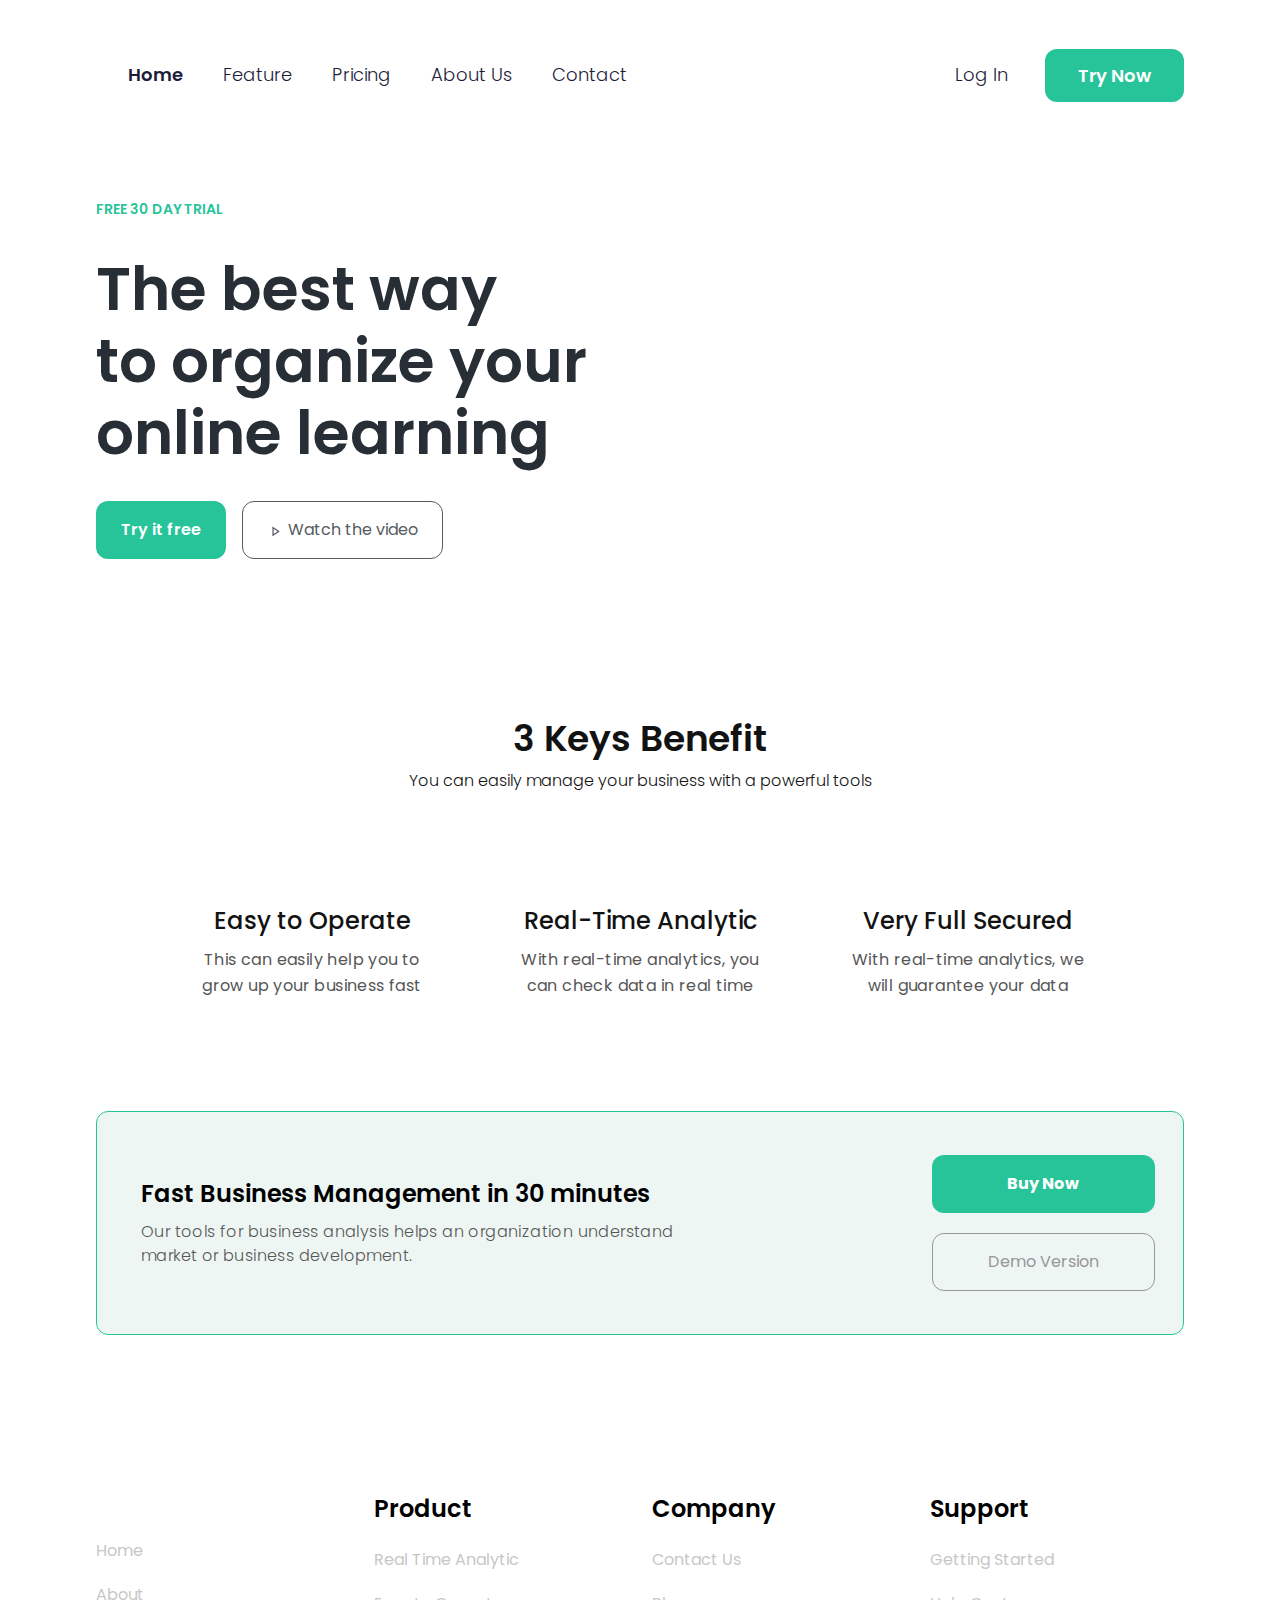
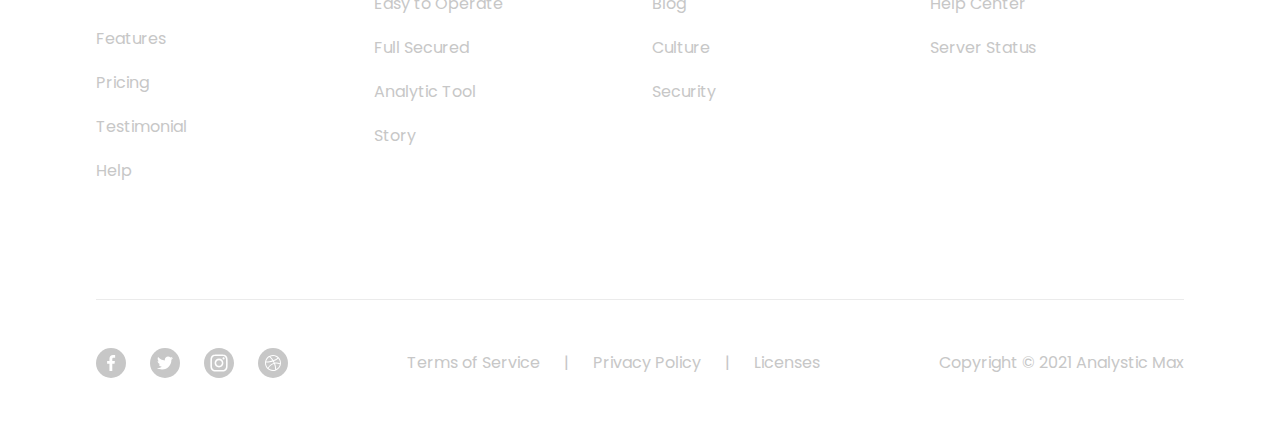
==== index.html @ 3a85661e "Adding index.html" ====
<!DOCTYPE html>
<html lang="en">

<head>
    <meta charset="UTF-8" />
    <meta name="viewport" content="width=device-width, initial-scale=1.0" />
    <title>PPDB SMKKU</title>
    <link href="style.css" rel="stylesheet">
</head>

<body>

    <section class="h-100 w-100 bg-white" style="box-sizing: border-box">
        <style>
            @import url("https://fonts.googleapis.com/css2?family=Poppins:ital,wght@0,100;0,200;0,300;0,400;0,500;0,600;0,700;0,800;0,900;1,100;1,200;1,300;1,400;1,500;1,600;1,700;1,800;1,900&display=swap");
            .header-2-2 .modal-item.modal {
                top: 2rem;
            }
            
            .header-2-2 .navbar,
            .header-2-2 .hero {
                padding: 3rem 2rem;
            }
            
            .header-2-2 .navbar-light .navbar-nav .nav-link {
                font: 300 18px/1.5rem Poppins, sans-serif;
                color: #1d1e3c;
                transition: 0.3s;
            }
            
            .header-2-2 .navbar-light .navbar-nav .nav-link:hover {
                font: 600 18px/1.5rem Poppins, sans-serif;
                color: #1d1e3c;
                transition: 0.3s;
            }
            
            .header-2-2 .navbar-light .navbar-nav .active>.nav-link,
            .header-2-2 .navbar-light .navbar-nav .nav-link.active,
            .header-2-2 .navbar-light .navbar-nav .nav-link.show,
            .header-2-2 .navbar-light .navbar-nav .show>.nav-link {
                font-weight: 600;
                transition: 0.3s;
            }
            
            .header-2-2 .navbar-light .navbar-toggler-icon {
                background-image: url("data:image/svg+xml,%3csvg xmlns='http://www.w3.org/2000/svg' width='30' height='30' viewBox='0 0 30 30'%3e%3cpath stroke='rgba(0, 0, 0, 1)' stroke-linecap='round' stroke-miterlimit='10' stroke-width='2' d='M4 7h22M4 15h22M4 23h22'/%3e%3c/svg%3e");
            }
            
            .header-2-2 .btn:focus,
            .header-2-2 .btn:active {
                outline: none !important;
            }
            
            .header-2-2 .btn-fill {
                font: 600 18px / normal Poppins, sans-serif;
                background-color: #27c499;
                border-radius: 12px;
                padding: 12px 32px;
                transition: 0.3s;
            }
            
            .header-2-2 .btn-fill:hover {
                --tw-shadow: 0 10px 15px -3px rgba(0, 0, 0, 0.1), 0 4px 6px -2px rgba(0, 0, 0, 0.05);
                box-shadow: var(--tw-ring-offset-shadow, 0 0 #0000), var(--tw-ring-shadow, 0 0 #0000), var(--tw-shadow);
                transition: 0.3s;
            }
            
            .header-2-2 .btn-no-fill {
                font: 300 18px/1.75rem Poppins, sans-serif;
                color: #1d1e3c;
                padding: 12px 32px;
                transition: 0.3s;
            }
            
            .header-2-2 .modal-item .modal-dialog .modal-content {
                border-radius: 8px;
                transition: 0.3s;
            }
            
            .header-2-2 .responsive li a {
                padding: 1rem;
                transition: 0.3s;
            }
            
            .header-2-2 .text-caption {
                font: 600 0.875rem/1.625 Poppins, sans-serif;
                margin-bottom: 2rem;
                color: #27c499;
            }
            
            .header-2-2 .left-column {
                margin-bottom: 2.75rem;
                width: 100%;
            }
            
            .header-2-2 .right-column {
                width: 100%;
            }
            
            .header-2-2 .title-text-big {
                font: 600 2.25rem/2.5rem Poppins, sans-serif;
                margin-bottom: 2rem;
                color: #272e35;
            }
            
            .header-2-2 .btn-try {
                font: 600 1rem/1.5rem Poppins, sans-serif;
                padding: 1rem 1.5rem;
                border-radius: 0.75rem;
                background-color: #27c499;
                transition: 0.3s;
            }
            
            .header-2-2 .btn-try:hover {
                --tw-shadow: 0 10px 15px -3px rgba(0, 0, 0, 0.1), 0 4px 6px -2px rgba(0, 0, 0, 0.05);
                box-shadow: var(--tw-ring-offset-shadow, 0 0 #0000), var(--tw-ring-shadow, 0 0 #0000), var(--tw-shadow);
                transition: 0.3s;
            }
            
            .header-2-2 .btn-outline {
                font: 400 1rem/1.5rem Poppins, sans-serif;
                border: 1px solid #555b61;
                color: #555b61;
                padding: 1rem 1.5rem;
                border-radius: 0.75rem;
                background-color: transparent;
                transition: 0.3s;
            }
            
            .header-2-2 .btn-outline:hover {
                border: 1px solid #27c499;
                color: #27c499;
                transition: 0.3s;
            }
            
            .header-2-2 .btn-outline:hover div path {
                fill: #27c499;
                transition: 0.3s;
            }
            
            @media (min-width: 576px) {
                .header-2-2 .modal-item .modal-dialog {
                    max-width: 95%;
                    border-radius: 12px;
                }
                .header-2-2 .navbar {
                    padding: 3rem 2rem;
                }
                .header-2-2 .hero {
                    padding: 3rem 2rem 5rem;
                }
                .header-2-2 .title-text-big {
                    font-size: 3rem;
                    line-height: 1.2;
                }
            }
            
            @media (min-width: 768px) {
                .header-2-2 .navbar {
                    padding: 3rem 4rem;
                }
                .header-2-2 .hero {
                    padding: 3rem 4rem 5rem;
                }
                .header-2-2 .left-column {
                    margin-bottom: 3rem;
                }
            }
            
            @media (min-width: 992px) {
                .header-2-2 .navbar-expand-lg .navbar-nav .nav-link {
                    padding-right: 1.25rem;
                    padding-left: 1.25rem;
                }
                .header-2-2 .navbar {
                    padding: 3rem 6rem;
                }
                .header-2-2 .hero {
                    padding: 3rem 6rem 5rem;
                }
                .header-2-2 .left-column {
                    width: 50%;
                    margin-bottom: 0;
                }
                .header-2-2 .right-column {
                    width: 50%;
                }
                .header-2-2 .title-text-big {
                    font-size: 3.75rem;
                    line-height: 1.2;
                }
            }
        </style>
        <div class="container-xxl mx-auto p-0  position-relative header-2-2" style="font-family: 'Poppins', sans-serif">
            <nav class="navbar navbar-expand-lg navbar-light">
                <a href="#">
                    <img style="margin-right: 0.75rem" src="http://api.elements.buildwithangga.com/storage/files/2/assets/Header/Header2/Header-2-5.png" alt="" />
                </a>
                <button class="navbar-toggler border-0" type="button" data-bs-toggle="modal" data-bs-target="#targetModal-item">
          <span class="navbar-toggler-icon"></span>
        </button>

                <div class="modal-item modal fade" id="targetModal-item" tabindex="-1" role="dialog" aria-labelledby="targetModalLabel" aria-hidden="true">
                    <div class="modal-dialog" role="document">
                        <div class="modal-content bg-white border-0">
                            <div class="modal-header border-0" style="padding: 2rem; padding-bottom: 0">
                                <a class="modal-title" id="targetModalLabel">
                                    <img style="margin-top: 0.5rem" src="http://api.elements.buildwithangga.com/storage/files/2/assets/Header/Header2/Header-2-5.png" alt="" />
                                </a>
                                <button type="button" class="btn-close" data-bs-dismiss="modal" aria-label="Close"></button>
                            </div>
                            <div class="modal-body" style="padding: 2rem; padding-top: 0; padding-bottom: 0">
                                <ul class="navbar-nav responsive me-auto mt-2 mt-lg-0">
                                    <li class="nav-item active">
                                        <a class="nav-link" href="#">Home</a>
                                    </li>
                                    <li class="nav-item">
                                        <a class="nav-link" href="#">Feature</a>
                                    </li>
                                    <li class="nav-item">
                                        <a class="nav-link" href="#">Pricing</a>
                                    </li>
                                    <li class="nav-item">
                                        <a class="nav-link" href="#">About Us</a>
                                    </li>
                                    <li class="nav-item">
                                        <a class="nav-link" href="#">Contact</a>
                                    </li>
                                </ul>
                            </div>
                            <div class="modal-footer border-0 gap-3" style="padding: 2rem; padding-top: 0.75rem">
                                <button class="btn btn-default btn-no-fill">Log In</button>
                                <button class="btn btn-fill text-white">Try Now</button>
                            </div>
                        </div>
                    </div>
                </div>

                <div class="collapse navbar-collapse" id="navbarTogglerDemo">
                    <ul class="navbar-nav me-auto mt-2 mt-lg-0">
                        <li class="nav-item active">
                            <a class="nav-link" href="#">Home</a>
                        </li>
                        <li class="nav-item">
                            <a class="nav-link" href="#">Feature</a>
                        </li>
                        <li class="nav-item">
                            <a class="nav-link" href="#">Pricing</a>
                        </li>
                        <li class="nav-item">
                            <a class="nav-link" href="#">About Us</a>
                        </li>
                        <li class="nav-item">
                            <a class="nav-link" href="#">Contact</a>
                        </li>
                    </ul>
                    <div class="gap-3">
                        <button class="btn btn-default btn-no-fill">Log In</button>
                        <button class="btn btn-fill text-white">Try Now</button>
                    </div>
                </div>
            </nav>

            <div>
                <div class="mx-auto d-flex flex-lg-row flex-column hero">
                    <!-- Left Column -->
                    <div class="left-column d-flex flex-lg-grow-1 flex-column align-items-lg-start text-lg-start align-items-center text-center">
                        <p class="text-caption">FREE 30 DAY TRIAL</p>
                        <h1 class="title-text-big">
                            The best way<br class="d-lg-block d-none" /> to organize your online learning
                        </h1>
                        <div class="d-flex flex-sm-row flex-column align-items-center mx-lg-0 mx-auto justify-content-center gap-3">
                            <button class="btn d-inline-flex mb-md-0 btn-try text-white">
                Try it free
              </button>
                            <button class="btn btn-outline">
                <div class="d-flex align-items-center">
                  <svg class="me-2" width="13" height="12" viewBox="0 0 13 13" fill="none"
                    xmlns="http://www.w3.org/2000/svg">
                    <path
                      d="M10.9293 7.99988L6.66668 5.15788V10.8419L10.9293 7.99988ZM12.9173 8.27722L5.85134 12.9879C5.80115 13.0213 5.74283 13.0404 5.6826 13.0433C5.62238 13.0462 5.5625 13.0327 5.50934 13.0042C5.45619 12.9758 5.41175 12.9334 5.38075 12.8817C5.34976 12.83 5.33337 12.7708 5.33334 12.7105V3.28922C5.33337 3.22892 5.34976 3.16976 5.38075 3.11804C5.41175 3.06633 5.45619 3.02398 5.50934 2.99552C5.5625 2.96706 5.62238 2.95355 5.6826 2.95644C5.74283 2.95932 5.80115 2.97848 5.85134 3.01188L12.9173 7.72255C12.963 7.75299 13.0004 7.79423 13.0263 7.84261C13.0522 7.89099 13.0658 7.94501 13.0658 7.99988C13.0658 8.05475 13.0522 8.10878 13.0263 8.15716C13.0004 8.20553 12.963 8.24678 12.9173 8.27722Z"
                      fill="#555B61" />
                  </svg>
                  Watch the video
                </div>
              </button>
                        </div>
                    </div>
                    <!-- Right Column -->
                    <div class="right-column text-center d-flex justify-content-center pe-0">
                        <img id="img-fluid" class="h-auto mw-100" src="http://api.elements.buildwithangga.com/storage/files/2/assets/Header/Header2/Header-2-1.png" alt="" />
                    </div>
                </div>
            </div>
        </div>
    </section>
    <section class="h-100 w-100 bg-white" style="box-sizing: border-box">
        <style>
            @import url("https://fonts.googleapis.com/css2?family=Poppins:ital,wght@0,100;0,200;0,300;0,400;0,500;0,600;0,700;0,800;0,900;1,100;1,200;1,300;1,400;1,500;1,600;1,700;1,800;1,900&display=swap");
            .content-2-2 .btn:focus,
            .content-2-2 .btn:active {
                outline: none !important;
            }
            
            .content-2-2 .title-text {
                padding-top: 5rem;
                margin-bottom: 3rem;
            }
            
            .content-2-2 .text-title {
                font: 600 2.25rem/2.5rem Poppins, sans-serif;
                color: #121212;
                margin-bottom: 0.625rem;
            }
            
            .content-2-2 .text-caption {
                color: #121212;
                font-weight: 300;
            }
            
            .content-2-2 .column {
                padding: 2rem 2.25rem;
            }
            
            .content-2-2 .icon {
                margin-bottom: 1.5rem;
            }
            
            .content-2-2 .icon-title {
                font: 500 1.5rem/2rem Poppins, sans-serif;
                margin-bottom: 0.625rem;
                color: #121212;
            }
            
            .content-2-2 .icon-caption {
                font: 400 1rem/1.625 Poppins, sans-serif;
                letter-spacing: 0.025em;
                color: #565656;
            }
            
            .content-2-2 .card-block {
                padding: 1rem 1rem 5rem;
            }
            
            .content-2-2 .card {
                padding: 1.75rem;
                background-color: #eef6f4;
                border-radius: 0.75rem;
                border: 1px solid #27c499;
            }
            
            .content-2-2 .card-title {
                font: 600 1.5rem/2rem Poppins, sans-serif;
                margin-bottom: 0.625rem;
                color: #000000;
            }
            
            .content-2-2 .card-caption {
                font: 300 1rem/1.5rem Poppins, sans-serif;
                color: #565656;
                letter-spacing: 0.025em;
                margin-bottom: 0;
            }
            
            .content-2-2 .btn-card {
                font: 700 1rem/1.5rem Poppins, sans-serif;
                background-color: #27c499;
                padding-top: 1rem;
                padding-bottom: 1rem;
                width: 100%;
                border-radius: 0.75rem;
                margin-bottom: 1.25rem;
            }
            
            .content-2-2 .btn-card:hover {
                --tw-shadow: 0 10px 15px -3px rgba(0, 0, 0, 0.1), 0 4px 6px -2px rgba(0, 0, 0, 0.05);
                box-shadow: var(--tw-ring-offset-shadow, 0 0 #0000), var(--tw-ring-shadow, 0 0 #0000), var(--tw-shadow);
            }
            
            .content-2-2 .btn-outline {
                font: 400 1rem/1.5rem Poppins, sans-serif;
                color: #979797;
                border: 1px solid #979797;
                padding-top: 1rem;
                padding-bottom: 1rem;
                width: 100%;
                border-radius: 0.75rem;
            }
            
            .content-2-2 .btn-outline:hover {
                border: 1px solid #27c499;
                color: #27c499;
            }
            
            .content-2-2 .card-text {
                padding-top: 1.5rem;
                padding-bottom: 1.5rem;
            }
            
            .content-2-2 .grid-padding {
                padding: 0rem 1rem 3rem;
            }
            
            @media (min-width: 576px) {
                .content-2-2 .grid-padding {
                    padding: 0rem 2rem 3rem;
                }
                .content-2-2 .card-block {
                    padding: 3rem 2rem 5rem;
                }
            }
            
            @media (min-width: 768px) {
                .content-2-2 .grid-padding {
                    padding: 0rem 4rem 3rem;
                }
                .content-2-2 .card-block {
                    padding: 3rem 4rem 5rem;
                }
            }
            
            @media (min-width: 992px) {
                .content-2-2 .grid-padding {
                    padding: 1rem 6rem 3rem;
                }
                .content-2-2 .card-block {
                    padding: 3rem 6rem 5rem;
                }
                .content-2-2 .column {
                    padding: 0rem 2.25rem;
                }
            }
            
            @media (min-width: 1200px) {
                .content-2-2 .grid-padding {
                    padding: 1rem 10rem 3rem;
                }
                .content-2-2 .card-block {
                    padding: 3rem 6rem 5rem;
                }
                .content-2-2 .card-btn-space {
                    margin-top: 15px;
                    margin-bottom: 15px;
                }
                .content-2-2 .btn-card,
                .content-2-2 .btn-outline {
                    width: 95%;
                    float: right;
                }
            }
            
            @media (max-width: 980px) {
                .content-2-2 .card-btn-space {
                    width: 100%;
                }
            }
        </style>
        <div class="content-2-2 container-xxl mx-auto p-0  position-relative" style="font-family: 'Poppins', sans-serif">
            <div class="text-center title-text">
                <h1 class="text-title">3 Keys Benefit</h1>
                <p class="text-caption" style="margin-left: 3rem; margin-right: 3rem">
                    You can easily manage your business with a powerful tools
                </p>
            </div>

            <div class="grid-padding text-center">
                <div class="row">
                    <div class="col-lg-4 column">
                        <div class="icon">
                            <img src="http://api.elements.buildwithangga.com/storage/files/2/assets/Content/Content2/Content-2-5.png" alt="" />
                        </div>
                        <h3 class="icon-title">Easy to Operate</h3>
                        <p class="icon-caption">
                            This can easily help you to<br /> grow up your business fast
                        </p>
                    </div>
                    <div class="col-lg-4 column">
                        <div class="icon">
                            <img src="http://api.elements.buildwithangga.com/storage/files/2/assets/Content/Content2/Content-2-6.png" alt="" />
                        </div>
                        <h3 class="icon-title">Real-Time Analytic</h3>
                        <p class="icon-caption">
                            With real-time analytics, you<br /> can check data in real time
                        </p>
                    </div>
                    <div class="col-lg-4 column">
                        <div class="icon">
                            <img src="http://api.elements.buildwithangga.com/storage/files/2/assets/Content/Content2/Content-2-7.png" alt="" />
                        </div>
                        <h3 class="icon-title">Very Full Secured</h3>
                        <p class="icon-caption">
                            With real-time analytics, we<br /> will guarantee your data
                        </p>
                    </div>
                </div>
            </div>

            <div class="card-block">
                <div class="card">
                    <div class="d-flex flex-lg-row flex-column align-items-center">
                        <div class="me-lg-3">
                            <img src="http://api.elements.buildwithangga.com/storage/files/2/assets/Content/Content2/Content-2-1%20(1).png" alt="" />
                        </div>
                        <div class="flex-grow-1 text-lg-start text-center card-text">
                            <h3 class="card-title">
                                Fast Business Management in 30 minutes
                            </h3>
                            <p class="card-caption">
                                Our tools for business analysis helps an organization understand
                                <br class="d-none d-lg-block" /> market or business development.
                            </p>
                        </div>
                        <div class="card-btn-space">
                            <button class="btn btn-card text-white">Buy Now</button>
                            <button class="btn btn-outline">Demo Version</button>
                        </div>
                    </div>
                </div>
            </div>
        </div>
    </section>
    <section class="h-100 w-100 bg-white" style="box-sizing: border-box">
        <style>
            @import url("https://fonts.googleapis.com/css2?family=Poppins:ital,wght@0,100;0,200;0,300;0,400;0,500;0,600;0,700;0,800;0,900;1,100;1,200;1,300;1,400;1,500;1,600;1,700;1,800;1,900&display=swap");
            .footer-2-2 .list-space {
                margin-bottom: 1.25rem;
            }
            
            .footer-2-2 .footer-text-title {
                font-size: 1.5rem;
                font-weight: 600;
                color: #000000;
                margin-bottom: 1.5rem;
            }
            
            .footer-2-2 .list-menu {
                color: #c7c7c7;
                text-decoration: none !important;
            }
            
            .footer-2-2 .list-menu:hover {
                color: #555252;
            }
            
            .footer-2-2 hr.hr {
                margin: 0;
                border: 0;
                border-top: 1px solid rgba(0, 0, 0, 0.1);
            }
            
            .footer-2-2 .border-color {
                color: #c7c7c7;
            }
            
            .footer-2-2 .footer-link {
                color: #c7c7c7;
            }
            
            .footer-2-2 .footer-link:hover {
                color: #555252;
            }
            
            .footer-2-2 .social-media-c:hover circle,
            .footer-2-2 .social-media-p:hover path {
                fill: #555252;
            }
            
            .footer-2-2 .footer-info-space {
                padding-top: 3rem;
            }
            
            .footer-2-2 .list-footer {
                padding: 5rem 1rem 3rem 1rem;
            }
            
            .footer-2-2 .info-footer {
                padding: 0 1rem 3rem;
            }
            
            @media (min-width: 576px) {
                .footer-2-2 .list-footer {
                    padding: 5rem 2rem 3rem 2rem;
                }
                .footer-2-2 .info-footer {
                    padding: 0 2rem 3rem;
                }
            }
            
            @media (min-width: 768px) {
                .footer-2-2 .list-footer {
                    padding: 5rem 4rem 6rem 4rem;
                }
                .footer-2-2 .info-footer {
                    padding: 0 4rem 3rem;
                }
            }
            
            @media (min-width: 992px) {
                .footer-2-2 .list-footer {
                    padding: 5rem 6rem 6rem 6rem;
                }
                .footer-2-2 .info-footer {
                    padding: 0 6rem 3rem;
                }
            }
        </style>

        <div class="footer-2-2 container-xxl mx-auto position-relative p-0" style="font-family: 'Poppins', sans-serif">
            <div class="list-footer">
                <div class="row gap-md-0 gap-3">
                    <div class="col-lg-3 col-md-6">
                        <div class="">
                            <div class="list-space">
                                <img src="http://api.elements.buildwithangga.com/storage/files/2/assets/Header/Header2/Header-2-5.png" alt="" />
                            </div>
                            <nav class="list-unstyled">
                                <li class="list-space">
                                    <a href="" class="list-menu">Home</a>
                                </li>
                                <li class="list-space">
                                    <a href="" class="list-menu">About</a>
                                </li>
                                <li class="list-space">
                                    <a href="" class="list-menu">Features</a>
                                </li>
                                <li class="list-space">
                                    <a href="" class="list-menu">Pricing</a>
                                </li>
                                <li class="list-space">
                                    <a href="" class="list-menu">Testimonial</a>
                                </li>
                                <li class="list-space">
                                    <a href="" class="list-menu">Help</a>
                                </li>
                            </nav>
                        </div>
                    </div>
                    <div class="col-lg-3 col-md-6">
                        <h2 class="footer-text-title">Product</h2>
                        <nav class="list-unstyled">
                            <li class="list-space">
                                <a href="" class="list-menu">Real Time Analytic</a>
                            </li>
                            <li class="list-space">
                                <a href="" class="list-menu">Easy to Operate</a>
                            </li>
                            <li class="list-space">
                                <a href="" class="list-menu">Full Secured</a>
                            </li>
                            <li class="list-space">
                                <a href="" class="list-menu">Analytic Tool</a>
                            </li>
                            <li class="list-space">
                                <a href="" class="list-menu">Story</a>
                            </li>
                        </nav>
                    </div>
                    <div class="col-lg-3 col-md-6">
                        <h2 class="footer-text-title">Company</h2>
                        <nav class="list-unstyled">
                            <li class="list-space">
                                <a href="" class="list-menu">Contact Us</a>
                            </li>
                            <li class="list-space">
                                <a href="" class="list-menu">Blog</a>
                            </li>
                            <li class="list-space">
                                <a href="" class="list-menu">Culture</a>
                            </li>
                            <li class="list-space">
                                <a href="" class="list-menu">Security</a>
                            </li>
                        </nav>
                    </div>
                    <div class="col-lg-3 col-md-6">
                        <h2 class="footer-text-title">Support</h2>
                        <nav class="list-unstyled">
                            <li class="list-space">
                                <a href="" class="list-menu">Getting Started</a>
                            </li>
                            <li class="list-space">
                                <a href="" class="list-menu">Help Center</a>
                            </li>
                            <li class="list-space">
                                <a href="" class="list-menu">Server Status</a>
                            </li>
                        </nav>
                    </div>
                </div>
            </div>

            <div class="border-color info-footer">
                <div class="">
                    <hr class="hr" />
                </div>
                <div class="mx-auto d-flex flex-column flex-lg-row align-items-center footer-info-space gap-4">
                    <div class="d-flex title-font font-medium align-items-center gap-4">
                        <a href="">
                            <svg class="social-media-c" width="30" height="30" viewBox="0 0 30 30" fill="none" xmlns="http://www.w3.org/2000/svg">
                <circle cx="15" cy="15" r="15" fill="#C7C7C7" />
                <g clip-path="url(#clip0)">
                  <path
                    d="M17.6648 9.65667H19.1254V7.11267C18.8734 7.078 18.0068 7 16.9974 7C14.8914 7 13.4488 8.32467 13.4488 10.7593V13H11.1248V15.844H13.4488V23H16.2981V15.8447H18.5281L18.8821 13.0007H16.2974V11.0413C16.2981 10.2193 16.5194 9.65667 17.6648 9.65667V9.65667Z"
                    fill="white" />
                </g>
                <defs>
                  <clipPath id="clip0">
                    <rect width="16" height="16" fill="white" transform="translate(7 7)" />
                  </clipPath>
                </defs>
              </svg>
                        </a>
                        <a href="">
                            <svg class="social-media-c" width="30" height="30" viewBox="0 0 30 30" fill="none" xmlns="http://www.w3.org/2000/svg">
                <circle cx="15" cy="15" r="15" fill="#C7C7C7" />
                <g clip-path="url(#clip0)">
                  <path
                    d="M23 10.039C22.405 10.3 21.771 10.473 21.11 10.557C21.79 10.151 22.309 9.513 22.553 8.744C21.919 9.122 21.219 9.389 20.473 9.538C19.871 8.897 19.013 8.5 18.077 8.5C16.261 8.5 14.799 9.974 14.799 11.781C14.799 12.041 14.821 12.291 14.875 12.529C12.148 12.396 9.735 11.089 8.114 9.098C7.831 9.589 7.665 10.151 7.665 10.756C7.665 11.892 8.25 12.899 9.122 13.482C8.595 13.472 8.078 13.319 7.64 13.078C7.64 13.088 7.64 13.101 7.64 13.114C7.64 14.708 8.777 16.032 10.268 16.337C10.001 16.41 9.71 16.445 9.408 16.445C9.198 16.445 8.986 16.433 8.787 16.389C9.212 17.688 10.418 18.643 11.852 18.674C10.736 19.547 9.319 20.073 7.785 20.073C7.516 20.073 7.258 20.061 7 20.028C8.453 20.965 10.175 21.5 12.032 21.5C18.068 21.5 21.368 16.5 21.368 12.166C21.368 12.021 21.363 11.881 21.356 11.742C22.007 11.28 22.554 10.703 23 10.039Z"
                    fill="white" />
                </g>
                <defs>
                  <clipPath id="clip0">
                    <rect width="16" height="16" fill="white" transform="translate(7 7)" />
                  </clipPath>
                </defs>
              </svg>
                        </a>
                        <a href="">
                            <svg class="social-media-p" width="30" height="30" viewBox="0 0 30 30" fill="none" xmlns="http://www.w3.org/2000/svg">
                <path
                  d="M17.8711 15C17.8711 16.5857 16.5857 17.8711 15 17.8711C13.4143 17.8711 12.1289 16.5857 12.1289 15C12.1289 13.4143 13.4143 12.1289 15 12.1289C16.5857 12.1289 17.8711 13.4143 17.8711 15Z"
                  fill="#C7C7C7" />
                <path
                  d="M21.7144 9.92039C21.5764 9.5464 21.3562 9.20789 21.0701 8.93002C20.7923 8.64392 20.454 8.42374 20.0797 8.28572C19.7762 8.16785 19.3203 8.02754 18.4805 7.98932C17.5721 7.94789 17.2997 7.93896 14.9999 7.93896C12.6999 7.93896 12.4275 7.94766 11.5193 7.98909C10.6796 8.02754 10.2234 8.16785 9.92014 8.28572C9.54591 8.42374 9.2074 8.64392 8.92976 8.93002C8.64366 9.20789 8.42348 9.54617 8.28523 9.92039C8.16736 10.2239 8.02705 10.6801 7.98883 11.5198C7.9474 12.428 7.93848 12.7004 7.93848 15.0004C7.93848 17.3002 7.9474 17.5726 7.98883 18.481C8.02705 19.3208 8.16736 19.7767 8.28523 20.0802C8.42348 20.4545 8.64343 20.7927 8.92953 21.0706C9.2074 21.3567 9.54568 21.5769 9.91991 21.7149C10.2234 21.833 10.6796 21.9733 11.5193 22.0115C12.4275 22.053 12.6997 22.0617 14.9997 22.0617C17.3 22.0617 17.5723 22.053 18.4803 22.0115C19.3201 21.9733 19.7762 21.833 20.0797 21.7149C20.8309 21.4251 21.4247 20.8314 21.7144 20.0802C21.8323 19.7767 21.9726 19.3208 22.011 18.481C22.0525 17.5726 22.0612 17.3002 22.0612 15.0004C22.0612 12.7004 22.0525 12.428 22.011 11.5198C21.9728 10.6801 21.8325 10.2239 21.7144 9.92039V9.92039ZM14.9999 19.4231C12.5571 19.4231 10.5768 17.4431 10.5768 15.0002C10.5768 12.5573 12.5571 10.5773 14.9999 10.5773C17.4426 10.5773 19.4229 12.5573 19.4229 15.0002C19.4229 17.4431 17.4426 19.4231 14.9999 19.4231ZM19.5977 11.4361C19.0269 11.4361 18.5641 10.9733 18.5641 10.4024C18.5641 9.83159 19.0269 9.36879 19.5977 9.36879C20.1685 9.36879 20.6313 9.83159 20.6313 10.4024C20.6311 10.9733 20.1685 11.4361 19.5977 11.4361Z"
                  fill="#C7C7C7" />
                <path
                  d="M15 0C6.717 0 0 6.717 0 15C0 23.283 6.717 30 15 30C23.283 30 30 23.283 30 15C30 6.717 23.283 0 15 0ZM23.5613 18.5511C23.5197 19.468 23.3739 20.094 23.161 20.6419C22.7135 21.7989 21.7989 22.7135 20.6419 23.161C20.0942 23.3739 19.468 23.5194 18.5513 23.5613C17.6328 23.6032 17.3394 23.6133 15.0002 23.6133C12.6608 23.6133 12.3676 23.6032 11.4489 23.5613C10.5322 23.5194 9.90601 23.3739 9.35829 23.161C8.78334 22.9447 8.26286 22.6057 7.83257 22.1674C7.39449 21.7374 7.05551 21.2167 6.83922 20.6419C6.62636 20.0942 6.48056 19.468 6.4389 18.5513C6.39656 17.6326 6.38672 17.3392 6.38672 15C6.38672 12.6608 6.39656 12.3674 6.43867 11.4489C6.48033 10.532 6.6259 9.90601 6.83876 9.35806C7.05505 8.78334 7.39426 8.26263 7.83257 7.83257C8.26263 7.39426 8.78334 7.05528 9.35806 6.83899C9.90601 6.62613 10.532 6.48056 11.4489 6.43867C12.3674 6.39679 12.6608 6.38672 15 6.38672C17.3392 6.38672 17.6326 6.39679 18.5511 6.4389C19.468 6.48056 20.094 6.62613 20.6419 6.83876C21.2167 7.05505 21.7374 7.39426 22.1677 7.83257C22.6057 8.26286 22.9449 8.78334 23.161 9.35806C23.3741 9.90601 23.5197 10.532 23.5616 11.4489C23.6034 12.3674 23.6133 12.6608 23.6133 15C23.6133 17.3392 23.6034 17.6326 23.5613 18.5511V18.5511Z"
                  fill="#C7C7C7" />
              </svg>
                        </a>
                        <a href="">
                            <svg class="social-media-c" width="30" height="30" viewBox="0 0 30 30" fill="none" xmlns="http://www.w3.org/2000/svg">
                <circle cx="15" cy="15" r="15" fill="#C7C7C7" />
                <g clip-path="url(#clip0)">
                  <path
                    d="M17.9027 22.4467C17.916 22.4427 17.9287 22.4373 17.942 22.4327C26.0853 19.1973 23.8327 7 15 7C10.5673 7 7 10.6133 7 15C7 20.5513 12.6227 24.5127 17.9027 22.4467ZM10.5207 20.3727C11.0887 19.418 12.9267 16.7247 16.064 15.7953C16.72 17.468 17.18 19.4193 17.2253 21.632C14.848 22.4313 12.3407 21.8933 10.5207 20.3727V20.3727ZM18.2087 21.2147C18.1213 19.0887 17.6873 17.2033 17.0687 15.57C18.4567 15.3533 20.0633 15.498 21.8853 16.228C21.498 18.402 20.108 20.2293 18.2087 21.2147V21.2147ZM21.99 15.194C19.9833 14.44 18.2147 14.346 16.684 14.638C16.4473 14.1047 16.1987 13.592 15.9353 13.12C18.284 12.182 19.672 11.0387 20.2933 10.4333C21.39 11.7027 22.0413 13.346 21.99 15.194V15.194ZM19.5833 9.72133C19.018 10.2593 17.6867 11.346 15.41 12.2347C14.294 10.4693 13.1007 9.224 12.3447 8.52667C14.7633 7.53067 17.5527 7.956 19.5833 9.72133V9.72133ZM11.3887 9.01533C11.9593 9.51733 13.212 10.7227 14.4207 12.5867C12.7607 13.1213 10.6793 13.514 8.148 13.5693C8.55067 11.64 9.75333 10.0053 11.3887 9.01533V9.01533ZM8.02133 14.5733C10.8547 14.5273 13.148 14.08 14.9607 13.4747C15.2113 13.914 15.4493 14.3927 15.678 14.89C12.5213 15.8953 10.5487 18.4907 9.79333 19.6627C8.57467 18.3027 7.90267 16.528 8.02133 14.5733V14.5733Z"
                    fill="white" />
                </g>
                <defs>
                  <clipPath id="clip0">
                    <rect width="16" height="16" fill="white" transform="translate(7 7)" />
                  </clipPath>
                </defs>
              </svg>
                        </a>
                    </div>
                    <nav class="mx-auto d-flex flex-wrap align-items-center justify-content-center gap-4">
                        <a href="" class="footer-link" style="text-decoration: none">Terms of Service</a>
                        <span>|</span>
                        <a href="" class="footer-link" style="text-decoration: none">Privacy Policy</a>
                        <span>|</span>
                        <a href="" class="footer-link" style="text-decoration: none">Licenses</a>
                    </nav>
                    <nav class="d-flex flex-lg-row flex-column align-items-center justify-content-center">
                        <p style="margin: 0">Copyright © 2021 Analystic Max</p>
                    </nav>
                </div>
            </div>
        </div>
    </section>
    <script src="function.js">
    </script>
</body>

</html>
---- style.css ----
@import url('https://fonts.googleapis.com/css2?family=Poppins:wght@200;300;400;500;600;700&display=swap');
.body {
    background-image: url("sss.jpg");
}

* {
    margin: 0;
    padding: 0;
    box-sizing: border-box;
    font-family: "Poppins", sans-serif;
}

.sidebar {
    position: fixed;
    left: 0;
    top: 0;
    height: 100%;
    width: 78px;
    background: #11101D;
    padding: 6px 14px;
    z-index: 99;
    transition: all 0.5s ease;
}

.sidebar.open {
    width: 250px;
}

.sidebar .logo-details {
    height: 60px;
    display: flex;
    align-items: center;
    position: relative;
}

.sidebar .logo-details .icon {
    opacity: 0;
    transition: all 0.5s ease;
}

.sidebar .logo-details .logo_name {
    color: #fff;
    font-size: 20px;
    font-weight: 600;
    opacity: 0;
    transition: all 0.5s ease;
}

.sidebar.open .logo-details .icon,
.sidebar.open .logo-details .logo_name {
    opacity: 1;
}

.sidebar .logo-details #btn {
    position: absolute;
    top: 50%;
    right: 0;
    transform: translateY(-50%);
    font-size: 22px;
    transition: all 0.4s ease;
    font-size: 23px;
    text-align: center;
    cursor: pointer;
    transition: all 0.5s ease;
}

.sidebar.open .logo-details #btn {
    text-align: right;
}

.sidebar i {
    color: #fff;
    height: 60px;
    min-width: 50px;
    font-size: 28px;
    text-align: center;
    line-height: 60px;
}

.sidebar .nav-list {
    margin-top: 20px;
    height: 100%;
}

.sidebar li {
    position: relative;
    margin: 8px 0;
    list-style: none;
}

.sidebar li .tooltip {
    position: absolute;
    top: -20px;
    left: calc(100% + 15px);
    z-index: 3;
    background: #fff;
    box-shadow: 0 5px 10px rgba(0, 0, 0, 0.3);
    padding: 6px 12px;
    border-radius: 4px;
    font-size: 15px;
    font-weight: 400;
    opacity: 0;
    white-space: nowrap;
    pointer-events: none;
    transition: 0s;
}

.sidebar li:hover .tooltip {
    opacity: 1;
    pointer-events: auto;
    transition: all 0.4s ease;
    top: 50%;
    transform: translateY(-50%);
}

.sidebar.open li .tooltip {
    display: none;
}

.sidebar input {
    font-size: 15px;
    color: #FFF;
    font-weight: 400;
    outline: none;
    height: 50px;
    width: 100%;
    width: 50px;
    border: none;
    border-radius: 12px;
    transition: all 0.5s ease;
    background: #1d1b31;
}

.sidebar.open input {
    padding: 0 20px 0 50px;
    width: 100%;
}

.sidebar .bx-search {
    position: absolute;
    top: 50%;
    left: 0;
    transform: translateY(-50%);
    font-size: 22px;
    background: #1d1b31;
    color: #FFF;
}

.sidebar.open .bx-search:hover {
    background: #1d1b31;
    color: #FFF;
}

.sidebar .bx-search:hover {
    background: #FFF;
    color: #11101d;
}

.sidebar li a {
    display: flex;
    height: 100%;
    width: 100%;
    border-radius: 12px;
    align-items: center;
    text-decoration: none;
    transition: all 0.4s ease;
    background: #11101D;
}

.sidebar li a:hover {
    background: #FFF;
}

.sidebar li a .links_name {
    color: #fff;
    font-size: 15px;
    font-weight: 400;
    white-space: nowrap;
    opacity: 0;
    pointer-events: none;
    transition: 0.4s;
}

.sidebar.open li a .links_name {
    opacity: 1;
    pointer-events: auto;
}

.sidebar li a:hover .links_name,
.sidebar li a:hover i {
    transition: all 0.5s ease;
    color: #11101D;
}

.sidebar li i {
    height: 50px;
    line-height: 50px;
    font-size: 18px;
    border-radius: 12px;
}

.sidebar li.profile {
    position: fixed;
    height: 60px;
    width: 78px;
    left: 0;
    bottom: -8px;
    padding: 10px 14px;
    background: #1d1b31;
    transition: all 0.5s ease;
    overflow: hidden;
}

.sidebar.open li.profile {
    width: 250px;
}

.sidebar li .profile-details {
    display: flex;
    align-items: center;
    flex-wrap: nowrap;
}

.sidebar li img {
    height: 45px;
    width: 45px;
    object-fit: cover;
    border-radius: 6px;
    margin-right: 10px;
}

.sidebar li.profile .name,
.sidebar li.profile .job {
    font-size: 15px;
    font-weight: 400;
    color: #fff;
    white-space: nowrap;
}

.sidebar li.profile .job {
    font-size: 12px;
}

.sidebar .profile #log_out {
    position: absolute;
    top: 50%;
    right: 0;
    transform: translateY(-50%);
    background: #1d1b31;
    width: 100%;
    height: 60px;
    line-height: 60px;
    border-radius: 0px;
    transition: all 0.5s ease;
}

.sidebar.open .profile #log_out {
    width: 50px;
    background: none;
}

.home-section {
    position: relative;
    background: #f8f8fa;
    min-height: 100vh;
    top: 0;
    left: 78px;
    width: calc(100% - 78px);
    transition: all 0.5s ease;
    z-index: 2;
}

.sidebar.open~.home-section {
    left: 250px;
    width: calc(100% - 250px);
}

.home-section .text {
    display: inline-block;
    color: #11101d;
    font-size: 40px;
    font-weight: 500;
    margin: 18px;
}

@media (max-width: 420px) {
    .sidebar li .tooltip {
        display: none;
    }
}

@charset "UTF-8";
:root {
    --bs-blue: #0d6efd;
    --bs-indigo: #6610f2;
    --bs-purple: #6f42c1;
    --bs-pink: #d63384;
    --bs-red: #dc3545;
    --bs-orange: #fd7e14;
    --bs-yellow: #ffc107;
    --bs-green: #198754;
    --bs-teal: #20c997;
    --bs-cyan: #0dcaf0;
    --bs-white: #fff;
    --bs-gray: #6c757d;
    --bs-gray-dark: #343a40;
    --bs-gray-100: #f8f9fa;
    --bs-gray-200: #e9ecef;
    --bs-gray-300: #dee2e6;
    --bs-gray-400: #ced4da;
    --bs-gray-500: #adb5bd;
    --bs-gray-600: #6c757d;
    --bs-gray-700: #495057;
    --bs-gray-800: #343a40;
    --bs-gray-900: #212529;
    --bs-primary: #0d6efd;
    --bs-secondary: #6c757d;
    --bs-success: #198754;
    --bs-info: #0dcaf0;
    --bs-warning: #ffc107;
    --bs-danger: #dc3545;
    --bs-light: #f8f9fa;
    --bs-dark: #212529;
    --bs-primary-rgb: 13, 110, 253;
    --bs-secondary-rgb: 108, 117, 125;
    --bs-success-rgb: 25, 135, 84;
    --bs-info-rgb: 13, 202, 240;
    --bs-warning-rgb: 255, 193, 7;
    --bs-danger-rgb: 220, 53, 69;
    --bs-light-rgb: 248, 249, 250;
    --bs-dark-rgb: 33, 37, 41;
    --bs-white-rgb: 255, 255, 255;
    --bs-black-rgb: 0, 0, 0;
    --bs-body-color-rgb: 33, 37, 41;
    --bs-body-bg-rgb: 255, 255, 255;
    --bs-font-sans-serif: system-ui, -apple-system, "Segoe UI", Roboto, "Helvetica Neue", Arial, "Noto Sans", "Liberation Sans", sans-serif, "Apple Color Emoji", "Segoe UI Emoji", "Segoe UI Symbol", "Noto Color Emoji";
    --bs-font-monospace: SFMono-Regular, Menlo, Monaco, Consolas, "Liberation Mono", "Courier New", monospace;
    --bs-gradient: linear-gradient(180deg, rgba(255, 255, 255, 0.15), rgba(255, 255, 255, 0));
    --bs-body-font-family: var(--bs-font-sans-serif);
    --bs-body-font-size: 1rem;
    --bs-body-font-weight: 400;
    --bs-body-line-height: 1.5;
    --bs-body-color: #212529;
    --bs-body-bg: #fff
}

*,
::after,
::before {
    box-sizing: border-box
}

@media (prefers-reduced-motion:no-preference) {
     :root {
        scroll-behavior: smooth
    }
}

body {
    margin: 0;
    font-family: var(--bs-body-font-family);
    font-size: var(--bs-body-font-size);
    font-weight: var(--bs-body-font-weight);
    line-height: var(--bs-body-line-height);
    color: var(--bs-body-color);
    text-align: var(--bs-body-text-align);
    background-color: var(--bs-body-bg);
    -webkit-text-size-adjust: 100%;
    -webkit-tap-highlight-color: transparent
}

hr {
    margin: 1rem 0;
    color: inherit;
    background-color: currentColor;
    border: 0;
    opacity: .25
}

hr:not([size]) {
    height: 1px
}

.h1,
.h2,
.h3,
.h4,
.h5,
.h6,
h1,
h2,
h3,
h4,
h5,
h6 {
    margin-top: 0;
    margin-bottom: .5rem;
    font-weight: 500;
    line-height: 1.2
}

.h1,
h1 {
    font-size: calc(1.375rem + 1.5vw)
}

@media (min-width:1200px) {
    .h1,
    h1 {
        font-size: 2.5rem
    }
}

.h2,
h2 {
    font-size: calc(1.325rem + .9vw)
}

@media (min-width:1200px) {
    .h2,
    h2 {
        font-size: 2rem
    }
}

.h3,
h3 {
    font-size: calc(1.3rem + .6vw)
}

@media (min-width:1200px) {
    .h3,
    h3 {
        font-size: 1.75rem
    }
}

.h4,
h4 {
    font-size: calc(1.275rem + .3vw)
}

@media (min-width:1200px) {
    .h4,
    h4 {
        font-size: 1.5rem
    }
}

.h5,
h5 {
    font-size: 1.25rem
}

.h6,
h6 {
    font-size: 1rem
}

p {
    margin-top: 0;
    margin-bottom: 1rem
}

abbr[data-bs-original-title],
abbr[title] {
    -webkit-text-decoration: underline dotted;
    text-decoration: underline dotted;
    cursor: help;
    -webkit-text-decoration-skip-ink: none;
    text-decoration-skip-ink: none
}

address {
    margin-bottom: 1rem;
    font-style: normal;
    line-height: inherit
}

ol,
ul {
    padding-left: 2rem
}

dl,
ol,
ul {
    margin-top: 0;
    margin-bottom: 1rem
}

ol ol,
ol ul,
ul ol,
ul ul {
    margin-bottom: 0
}

dt {
    font-weight: 700
}

dd {
    margin-bottom: .5rem;
    margin-left: 0
}

blockquote {
    margin: 0 0 1rem
}

b,
strong {
    font-weight: bolder
}

.small,
small {
    font-size: .875em
}

.mark,
mark {
    padding: .2em;
    background-color: #fcf8e3
}

sub,
sup {
    position: relative;
    font-size: .75em;
    line-height: 0;
    vertical-align: baseline
}

sub {
    bottom: -.25em
}

sup {
    top: -.5em
}

a {
    color: #0d6efd;
    text-decoration: underline
}

a:hover {
    color: #0a58ca
}

a:not([href]):not([class]),
a:not([href]):not([class]):hover {
    color: inherit;
    text-decoration: none
}

code,
kbd,
pre,
samp {
    font-family: var(--bs-font-monospace);
    font-size: 1em;
    direction: ltr;
    unicode-bidi: bidi-override
}

pre {
    display: block;
    margin-top: 0;
    margin-bottom: 1rem;
    overflow: auto;
    font-size: .875em
}

pre code {
    font-size: inherit;
    color: inherit;
    word-break: normal
}

code {
    font-size: .875em;
    color: #d63384;
    word-wrap: break-word
}

a>code {
    color: inherit
}

kbd {
    padding: .2rem .4rem;
    font-size: .875em;
    color: #fff;
    background-color: #212529;
    border-radius: .2rem
}

kbd kbd {
    padding: 0;
    font-size: 1em;
    font-weight: 700
}

figure {
    margin: 0 0 1rem
}

img,
svg {
    vertical-align: middle
}

table {
    caption-side: bottom;
    border-collapse: collapse
}

caption {
    padding-top: .5rem;
    padding-bottom: .5rem;
    color: #6c757d;
    text-align: left
}

th {
    text-align: inherit;
    text-align: -webkit-match-parent
}

tbody,
td,
tfoot,
th,
thead,
tr {
    border-color: inherit;
    border-style: solid;
    border-width: 0
}

label {
    display: inline-block
}

button {
    border-radius: 0
}

button:focus:not(:focus-visible) {
    outline: 0
}

button,
input,
optgroup,
select,
textarea {
    margin: 0;
    font-family: inherit;
    font-size: inherit;
    line-height: inherit
}

button,
select {
    text-transform: none
}

[role=button] {
    cursor: pointer
}

select {
    word-wrap: normal
}

select:disabled {
    opacity: 1
}

[list]::-webkit-calendar-picker-indicator {
    display: none
}

[type=button],
[type=reset],
[type=submit],
button {
    -webkit-appearance: button
}

[type=button]:not(:disabled),
[type=reset]:not(:disabled),
[type=submit]:not(:disabled),
button:not(:disabled) {
    cursor: pointer
}

::-moz-focus-inner {
    padding: 0;
    border-style: none
}

textarea {
    resize: vertical
}

fieldset {
    min-width: 0;
    padding: 0;
    margin: 0;
    border: 0
}

legend {
    float: left;
    width: 100%;
    padding: 0;
    margin-bottom: .5rem;
    font-size: calc(1.275rem + .3vw);
    line-height: inherit
}

@media (min-width:1200px) {
    legend {
        font-size: 1.5rem
    }
}

legend+* {
    clear: left
}

::-webkit-datetime-edit-day-field,
::-webkit-datetime-edit-fields-wrapper,
::-webkit-datetime-edit-hour-field,
::-webkit-datetime-edit-minute,
::-webkit-datetime-edit-month-field,
::-webkit-datetime-edit-text,
::-webkit-datetime-edit-year-field {
    padding: 0
}

::-webkit-inner-spin-button {
    height: auto
}

[type=search] {
    outline-offset: -2px;
    -webkit-appearance: textfield
}

::-webkit-search-decoration {
    -webkit-appearance: none
}

::-webkit-color-swatch-wrapper {
    padding: 0
}

::-webkit-file-upload-button {
    font: inherit
}

::file-selector-button {
    font: inherit
}

::-webkit-file-upload-button {
    font: inherit;
    -webkit-appearance: button
}

output {
    display: inline-block
}

iframe {
    border: 0
}

summary {
    display: list-item;
    cursor: pointer
}

progress {
    vertical-align: baseline
}

[hidden] {
    display: none !important
}

.lead {
    font-size: 1.25rem;
    font-weight: 300
}

.display-1 {
    font-size: calc(1.625rem + 4.5vw);
    font-weight: 300;
    line-height: 1.2
}

@media (min-width:1200px) {
    .display-1 {
        font-size: 5rem
    }
}

.display-2 {
    font-size: calc(1.575rem + 3.9vw);
    font-weight: 300;
    line-height: 1.2
}

@media (min-width:1200px) {
    .display-2 {
        font-size: 4.5rem
    }
}

.display-3 {
    font-size: calc(1.525rem + 3.3vw);
    font-weight: 300;
    line-height: 1.2
}

@media (min-width:1200px) {
    .display-3 {
        font-size: 4rem
    }
}

.display-4 {
    font-size: calc(1.475rem + 2.7vw);
    font-weight: 300;
    line-height: 1.2
}

@media (min-width:1200px) {
    .display-4 {
        font-size: 3.5rem
    }
}

.display-5 {
    font-size: calc(1.425rem + 2.1vw);
    font-weight: 300;
    line-height: 1.2
}

@media (min-width:1200px) {
    .display-5 {
        font-size: 3rem
    }
}

.display-6 {
    font-size: calc(1.375rem + 1.5vw);
    font-weight: 300;
    line-height: 1.2
}

@media (min-width:1200px) {
    .display-6 {
        font-size: 2.5rem
    }
}

.list-unstyled {
    padding-left: 0;
    list-style: none
}

.list-inline {
    padding-left: 0;
    list-style: none
}

.list-inline-item {
    display: inline-block
}

.list-inline-item:not(:last-child) {
    margin-right: .5rem
}

.initialism {
    font-size: .875em;
    text-transform: uppercase
}

.blockquote {
    margin-bottom: 1rem;
    font-size: 1.25rem
}

.blockquote>:last-child {
    margin-bottom: 0
}

.blockquote-footer {
    margin-top: -1rem;
    margin-bottom: 1rem;
    font-size: .875em;
    color: #6c757d
}

.blockquote-footer::before {
    content: "— "
}

.img-fluid {
    max-width: 100%;
    height: auto
}

.img-thumbnail {
    padding: .25rem;
    background-color: #fff;
    border: 1px solid #dee2e6;
    border-radius: .25rem;
    max-width: 100%;
    height: auto
}

.figure {
    display: inline-block
}

.figure-img {
    margin-bottom: .5rem;
    line-height: 1
}

.figure-caption {
    font-size: .875em;
    color: #6c757d
}

.container,
.container-fluid,
.container-lg,
.container-md,
.container-sm,
.container-xl,
.container-xxl {
    width: 100%;
    padding-right: var(--bs-gutter-x, .75rem);
    padding-left: var(--bs-gutter-x, .75rem);
    margin-right: auto;
    margin-left: auto
}

@media (min-width:576px) {
    .container,
    .container-sm {
        max-width: 540px
    }
}

@media (min-width:768px) {
    .container,
    .container-md,
    .container-sm {
        max-width: 720px
    }
}

@media (min-width:992px) {
    .container,
    .container-lg,
    .container-md,
    .container-sm {
        max-width: 960px
    }
}

@media (min-width:1200px) {
    .container,
    .container-lg,
    .container-md,
    .container-sm,
    .container-xl {
        max-width: 1140px
    }
}

@media (min-width:1400px) {
    .container,
    .container-lg,
    .container-md,
    .container-sm,
    .container-xl,
    .container-xxl {
        max-width: 1320px
    }
}

.row {
    --bs-gutter-x: 1.5rem;
    --bs-gutter-y: 0;
    display: flex;
    flex-wrap: wrap;
    margin-top: calc(-1 * var(--bs-gutter-y));
    margin-right: calc(-.5 * var(--bs-gutter-x));
    margin-left: calc(-.5 * var(--bs-gutter-x))
}

.row>* {
    flex-shrink: 0;
    width: 100%;
    max-width: 100%;
    padding-right: calc(var(--bs-gutter-x) * .5);
    padding-left: calc(var(--bs-gutter-x) * .5);
    margin-top: var(--bs-gutter-y)
}

.col {
    flex: 1 0 0%
}

.row-cols-auto>* {
    flex: 0 0 auto;
    width: auto
}

.row-cols-1>* {
    flex: 0 0 auto;
    width: 100%
}

.row-cols-2>* {
    flex: 0 0 auto;
    width: 50%
}

.row-cols-3>* {
    flex: 0 0 auto;
    width: 33.3333333333%
}

.row-cols-4>* {
    flex: 0 0 auto;
    width: 25%
}

.row-cols-5>* {
    flex: 0 0 auto;
    width: 20%
}

.row-cols-6>* {
    flex: 0 0 auto;
    width: 16.6666666667%
}

.col-auto {
    flex: 0 0 auto;
    width: auto
}

.col-1 {
    flex: 0 0 auto;
    width: 8.33333333%
}

.col-2 {
    flex: 0 0 auto;
    width: 16.66666667%
}

.col-3 {
    flex: 0 0 auto;
    width: 25%
}

.col-4 {
    flex: 0 0 auto;
    width: 33.33333333%
}

.col-5 {
    flex: 0 0 auto;
    width: 41.66666667%
}

.col-6 {
    flex: 0 0 auto;
    width: 50%
}

.col-7 {
    flex: 0 0 auto;
    width: 58.33333333%
}

.col-8 {
    flex: 0 0 auto;
    width: 66.66666667%
}

.col-9 {
    flex: 0 0 auto;
    width: 75%
}

.col-10 {
    flex: 0 0 auto;
    width: 83.33333333%
}

.col-11 {
    flex: 0 0 auto;
    width: 91.66666667%
}

.col-12 {
    flex: 0 0 auto;
    width: 100%
}

.offset-1 {
    margin-left: 8.33333333%
}

.offset-2 {
    margin-left: 16.66666667%
}

.offset-3 {
    margin-left: 25%
}

.offset-4 {
    margin-left: 33.33333333%
}

.offset-5 {
    margin-left: 41.66666667%
}

.offset-6 {
    margin-left: 50%
}

.offset-7 {
    margin-left: 58.33333333%
}

.offset-8 {
    margin-left: 66.66666667%
}

.offset-9 {
    margin-left: 75%
}

.offset-10 {
    margin-left: 83.33333333%
}

.offset-11 {
    margin-left: 91.66666667%
}

.g-0,
.gx-0 {
    --bs-gutter-x: 0
}

.g-0,
.gy-0 {
    --bs-gutter-y: 0
}

.g-1,
.gx-1 {
    --bs-gutter-x: 0.25rem
}

.g-1,
.gy-1 {
    --bs-gutter-y: 0.25rem
}

.g-2,
.gx-2 {
    --bs-gutter-x: 0.5rem
}

.g-2,
.gy-2 {
    --bs-gutter-y: 0.5rem
}

.g-3,
.gx-3 {
    --bs-gutter-x: 1rem
}

.g-3,
.gy-3 {
    --bs-gutter-y: 1rem
}

.g-4,
.gx-4 {
    --bs-gutter-x: 1.5rem
}

.g-4,
.gy-4 {
    --bs-gutter-y: 1.5rem
}

.g-5,
.gx-5 {
    --bs-gutter-x: 3rem
}

.g-5,
.gy-5 {
    --bs-gutter-y: 3rem
}

@media (min-width:576px) {
    .col-sm {
        flex: 1 0 0%
    }
    .row-cols-sm-auto>* {
        flex: 0 0 auto;
        width: auto
    }
    .row-cols-sm-1>* {
        flex: 0 0 auto;
        width: 100%
    }
    .row-cols-sm-2>* {
        flex: 0 0 auto;
        width: 50%
    }
    .row-cols-sm-3>* {
        flex: 0 0 auto;
        width: 33.3333333333%
    }
    .row-cols-sm-4>* {
        flex: 0 0 auto;
        width: 25%
    }
    .row-cols-sm-5>* {
        flex: 0 0 auto;
        width: 20%
    }
    .row-cols-sm-6>* {
        flex: 0 0 auto;
        width: 16.6666666667%
    }
    .col-sm-auto {
        flex: 0 0 auto;
        width: auto
    }
    .col-sm-1 {
        flex: 0 0 auto;
        width: 8.33333333%
    }
    .col-sm-2 {
        flex: 0 0 auto;
        width: 16.66666667%
    }
    .col-sm-3 {
        flex: 0 0 auto;
        width: 25%
    }
    .col-sm-4 {
        flex: 0 0 auto;
        width: 33.33333333%
    }
    .col-sm-5 {
        flex: 0 0 auto;
        width: 41.66666667%
    }
    .col-sm-6 {
        flex: 0 0 auto;
        width: 50%
    }
    .col-sm-7 {
        flex: 0 0 auto;
        width: 58.33333333%
    }
    .col-sm-8 {
        flex: 0 0 auto;
        width: 66.66666667%
    }
    .col-sm-9 {
        flex: 0 0 auto;
        width: 75%
    }
    .col-sm-10 {
        flex: 0 0 auto;
        width: 83.33333333%
    }
    .col-sm-11 {
        flex: 0 0 auto;
        width: 91.66666667%
    }
    .col-sm-12 {
        flex: 0 0 auto;
        width: 100%
    }
    .offset-sm-0 {
        margin-left: 0
    }
    .offset-sm-1 {
        margin-left: 8.33333333%
    }
    .offset-sm-2 {
        margin-left: 16.66666667%
    }
    .offset-sm-3 {
        margin-left: 25%
    }
    .offset-sm-4 {
        margin-left: 33.33333333%
    }
    .offset-sm-5 {
        margin-left: 41.66666667%
    }
    .offset-sm-6 {
        margin-left: 50%
    }
    .offset-sm-7 {
        margin-left: 58.33333333%
    }
    .offset-sm-8 {
        margin-left: 66.66666667%
    }
    .offset-sm-9 {
        margin-left: 75%
    }
    .offset-sm-10 {
        margin-left: 83.33333333%
    }
    .offset-sm-11 {
        margin-left: 91.66666667%
    }
    .g-sm-0,
    .gx-sm-0 {
        --bs-gutter-x: 0
    }
    .g-sm-0,
    .gy-sm-0 {
        --bs-gutter-y: 0
    }
    .g-sm-1,
    .gx-sm-1 {
        --bs-gutter-x: 0.25rem
    }
    .g-sm-1,
    .gy-sm-1 {
        --bs-gutter-y: 0.25rem
    }
    .g-sm-2,
    .gx-sm-2 {
        --bs-gutter-x: 0.5rem
    }
    .g-sm-2,
    .gy-sm-2 {
        --bs-gutter-y: 0.5rem
    }
    .g-sm-3,
    .gx-sm-3 {
        --bs-gutter-x: 1rem
    }
    .g-sm-3,
    .gy-sm-3 {
        --bs-gutter-y: 1rem
    }
    .g-sm-4,
    .gx-sm-4 {
        --bs-gutter-x: 1.5rem
    }
    .g-sm-4,
    .gy-sm-4 {
        --bs-gutter-y: 1.5rem
    }
    .g-sm-5,
    .gx-sm-5 {
        --bs-gutter-x: 3rem
    }
    .g-sm-5,
    .gy-sm-5 {
        --bs-gutter-y: 3rem
    }
}

@media (min-width:768px) {
    .col-md {
        flex: 1 0 0%
    }
    .row-cols-md-auto>* {
        flex: 0 0 auto;
        width: auto
    }
    .row-cols-md-1>* {
        flex: 0 0 auto;
        width: 100%
    }
    .row-cols-md-2>* {
        flex: 0 0 auto;
        width: 50%
    }
    .row-cols-md-3>* {
        flex: 0 0 auto;
        width: 33.3333333333%
    }
    .row-cols-md-4>* {
        flex: 0 0 auto;
        width: 25%
    }
    .row-cols-md-5>* {
        flex: 0 0 auto;
        width: 20%
    }
    .row-cols-md-6>* {
        flex: 0 0 auto;
        width: 16.6666666667%
    }
    .col-md-auto {
        flex: 0 0 auto;
        width: auto
    }
    .col-md-1 {
        flex: 0 0 auto;
        width: 8.33333333%
    }
    .col-md-2 {
        flex: 0 0 auto;
        width: 16.66666667%
    }
    .col-md-3 {
        flex: 0 0 auto;
        width: 25%
    }
    .col-md-4 {
        flex: 0 0 auto;
        width: 33.33333333%
    }
    .col-md-5 {
        flex: 0 0 auto;
        width: 41.66666667%
    }
    .col-md-6 {
        flex: 0 0 auto;
        width: 50%
    }
    .col-md-7 {
        flex: 0 0 auto;
        width: 58.33333333%
    }
    .col-md-8 {
        flex: 0 0 auto;
        width: 66.66666667%
    }
    .col-md-9 {
        flex: 0 0 auto;
        width: 75%
    }
    .col-md-10 {
        flex: 0 0 auto;
        width: 83.33333333%
    }
    .col-md-11 {
        flex: 0 0 auto;
        width: 91.66666667%
    }
    .col-md-12 {
        flex: 0 0 auto;
        width: 100%
    }
    .offset-md-0 {
        margin-left: 0
    }
    .offset-md-1 {
        margin-left: 8.33333333%
    }
    .offset-md-2 {
        margin-left: 16.66666667%
    }
    .offset-md-3 {
        margin-left: 25%
    }
    .offset-md-4 {
        margin-left: 33.33333333%
    }
    .offset-md-5 {
        margin-left: 41.66666667%
    }
    .offset-md-6 {
        margin-left: 50%
    }
    .offset-md-7 {
        margin-left: 58.33333333%
    }
    .offset-md-8 {
        margin-left: 66.66666667%
    }
    .offset-md-9 {
        margin-left: 75%
    }
    .offset-md-10 {
        margin-left: 83.33333333%
    }
    .offset-md-11 {
        margin-left: 91.66666667%
    }
    .g-md-0,
    .gx-md-0 {
        --bs-gutter-x: 0
    }
    .g-md-0,
    .gy-md-0 {
        --bs-gutter-y: 0
    }
    .g-md-1,
    .gx-md-1 {
        --bs-gutter-x: 0.25rem
    }
    .g-md-1,
    .gy-md-1 {
        --bs-gutter-y: 0.25rem
    }
    .g-md-2,
    .gx-md-2 {
        --bs-gutter-x: 0.5rem
    }
    .g-md-2,
    .gy-md-2 {
        --bs-gutter-y: 0.5rem
    }
    .g-md-3,
    .gx-md-3 {
        --bs-gutter-x: 1rem
    }
    .g-md-3,
    .gy-md-3 {
        --bs-gutter-y: 1rem
    }
    .g-md-4,
    .gx-md-4 {
        --bs-gutter-x: 1.5rem
    }
    .g-md-4,
    .gy-md-4 {
        --bs-gutter-y: 1.5rem
    }
    .g-md-5,
    .gx-md-5 {
        --bs-gutter-x: 3rem
    }
    .g-md-5,
    .gy-md-5 {
        --bs-gutter-y: 3rem
    }
}

@media (min-width:992px) {
    .col-lg {
        flex: 1 0 0%
    }
    .row-cols-lg-auto>* {
        flex: 0 0 auto;
        width: auto
    }
    .row-cols-lg-1>* {
        flex: 0 0 auto;
        width: 100%
    }
    .row-cols-lg-2>* {
        flex: 0 0 auto;
        width: 50%
    }
    .row-cols-lg-3>* {
        flex: 0 0 auto;
        width: 33.3333333333%
    }
    .row-cols-lg-4>* {
        flex: 0 0 auto;
        width: 25%
    }
    .row-cols-lg-5>* {
        flex: 0 0 auto;
        width: 20%
    }
    .row-cols-lg-6>* {
        flex: 0 0 auto;
        width: 16.6666666667%
    }
    .col-lg-auto {
        flex: 0 0 auto;
        width: auto
    }
    .col-lg-1 {
        flex: 0 0 auto;
        width: 8.33333333%
    }
    .col-lg-2 {
        flex: 0 0 auto;
        width: 16.66666667%
    }
    .col-lg-3 {
        flex: 0 0 auto;
        width: 25%
    }
    .col-lg-4 {
        flex: 0 0 auto;
        width: 33.33333333%
    }
    .col-lg-5 {
        flex: 0 0 auto;
        width: 41.66666667%
    }
    .col-lg-6 {
        flex: 0 0 auto;
        width: 50%
    }
    .col-lg-7 {
        flex: 0 0 auto;
        width: 58.33333333%
    }
    .col-lg-8 {
        flex: 0 0 auto;
        width: 66.66666667%
    }
    .col-lg-9 {
        flex: 0 0 auto;
        width: 75%
    }
    .col-lg-10 {
        flex: 0 0 auto;
        width: 83.33333333%
    }
    .col-lg-11 {
        flex: 0 0 auto;
        width: 91.66666667%
    }
    .col-lg-12 {
        flex: 0 0 auto;
        width: 100%
    }
    .offset-lg-0 {
        margin-left: 0
    }
    .offset-lg-1 {
        margin-left: 8.33333333%
    }
    .offset-lg-2 {
        margin-left: 16.66666667%
    }
    .offset-lg-3 {
        margin-left: 25%
    }
    .offset-lg-4 {
        margin-left: 33.33333333%
    }
    .offset-lg-5 {
        margin-left: 41.66666667%
    }
    .offset-lg-6 {
        margin-left: 50%
    }
    .offset-lg-7 {
        margin-left: 58.33333333%
    }
    .offset-lg-8 {
        margin-left: 66.66666667%
    }
    .offset-lg-9 {
        margin-left: 75%
    }
    .offset-lg-10 {
        margin-left: 83.33333333%
    }
    .offset-lg-11 {
        margin-left: 91.66666667%
    }
    .g-lg-0,
    .gx-lg-0 {
        --bs-gutter-x: 0
    }
    .g-lg-0,
    .gy-lg-0 {
        --bs-gutter-y: 0
    }
    .g-lg-1,
    .gx-lg-1 {
        --bs-gutter-x: 0.25rem
    }
    .g-lg-1,
    .gy-lg-1 {
        --bs-gutter-y: 0.25rem
    }
    .g-lg-2,
    .gx-lg-2 {
        --bs-gutter-x: 0.5rem
    }
    .g-lg-2,
    .gy-lg-2 {
        --bs-gutter-y: 0.5rem
    }
    .g-lg-3,
    .gx-lg-3 {
        --bs-gutter-x: 1rem
    }
    .g-lg-3,
    .gy-lg-3 {
        --bs-gutter-y: 1rem
    }
    .g-lg-4,
    .gx-lg-4 {
        --bs-gutter-x: 1.5rem
    }
    .g-lg-4,
    .gy-lg-4 {
        --bs-gutter-y: 1.5rem
    }
    .g-lg-5,
    .gx-lg-5 {
        --bs-gutter-x: 3rem
    }
    .g-lg-5,
    .gy-lg-5 {
        --bs-gutter-y: 3rem
    }
}

@media (min-width:1200px) {
    .col-xl {
        flex: 1 0 0%
    }
    .row-cols-xl-auto>* {
        flex: 0 0 auto;
        width: auto
    }
    .row-cols-xl-1>* {
        flex: 0 0 auto;
        width: 100%
    }
    .row-cols-xl-2>* {
        flex: 0 0 auto;
        width: 50%
    }
    .row-cols-xl-3>* {
        flex: 0 0 auto;
        width: 33.3333333333%
    }
    .row-cols-xl-4>* {
        flex: 0 0 auto;
        width: 25%
    }
    .row-cols-xl-5>* {
        flex: 0 0 auto;
        width: 20%
    }
    .row-cols-xl-6>* {
        flex: 0 0 auto;
        width: 16.6666666667%
    }
    .col-xl-auto {
        flex: 0 0 auto;
        width: auto
    }
    .col-xl-1 {
        flex: 0 0 auto;
        width: 8.33333333%
    }
    .col-xl-2 {
        flex: 0 0 auto;
        width: 16.66666667%
    }
    .col-xl-3 {
        flex: 0 0 auto;
        width: 25%
    }
    .col-xl-4 {
        flex: 0 0 auto;
        width: 33.33333333%
    }
    .col-xl-5 {
        flex: 0 0 auto;
        width: 41.66666667%
    }
    .col-xl-6 {
        flex: 0 0 auto;
        width: 50%
    }
    .col-xl-7 {
        flex: 0 0 auto;
        width: 58.33333333%
    }
    .col-xl-8 {
        flex: 0 0 auto;
        width: 66.66666667%
    }
    .col-xl-9 {
        flex: 0 0 auto;
        width: 75%
    }
    .col-xl-10 {
        flex: 0 0 auto;
        width: 83.33333333%
    }
    .col-xl-11 {
        flex: 0 0 auto;
        width: 91.66666667%
    }
    .col-xl-12 {
        flex: 0 0 auto;
        width: 100%
    }
    .offset-xl-0 {
        margin-left: 0
    }
    .offset-xl-1 {
        margin-left: 8.33333333%
    }
    .offset-xl-2 {
        margin-left: 16.66666667%
    }
    .offset-xl-3 {
        margin-left: 25%
    }
    .offset-xl-4 {
        margin-left: 33.33333333%
    }
    .offset-xl-5 {
        margin-left: 41.66666667%
    }
    .offset-xl-6 {
        margin-left: 50%
    }
    .offset-xl-7 {
        margin-left: 58.33333333%
    }
    .offset-xl-8 {
        margin-left: 66.66666667%
    }
    .offset-xl-9 {
        margin-left: 75%
    }
    .offset-xl-10 {
        margin-left: 83.33333333%
    }
    .offset-xl-11 {
        margin-left: 91.66666667%
    }
    .g-xl-0,
    .gx-xl-0 {
        --bs-gutter-x: 0
    }
    .g-xl-0,
    .gy-xl-0 {
        --bs-gutter-y: 0
    }
    .g-xl-1,
    .gx-xl-1 {
        --bs-gutter-x: 0.25rem
    }
    .g-xl-1,
    .gy-xl-1 {
        --bs-gutter-y: 0.25rem
    }
    .g-xl-2,
    .gx-xl-2 {
        --bs-gutter-x: 0.5rem
    }
    .g-xl-2,
    .gy-xl-2 {
        --bs-gutter-y: 0.5rem
    }
    .g-xl-3,
    .gx-xl-3 {
        --bs-gutter-x: 1rem
    }
    .g-xl-3,
    .gy-xl-3 {
        --bs-gutter-y: 1rem
    }
    .g-xl-4,
    .gx-xl-4 {
        --bs-gutter-x: 1.5rem
    }
    .g-xl-4,
    .gy-xl-4 {
        --bs-gutter-y: 1.5rem
    }
    .g-xl-5,
    .gx-xl-5 {
        --bs-gutter-x: 3rem
    }
    .g-xl-5,
    .gy-xl-5 {
        --bs-gutter-y: 3rem
    }
}

@media (min-width:1400px) {
    .col-xxl {
        flex: 1 0 0%
    }
    .row-cols-xxl-auto>* {
        flex: 0 0 auto;
        width: auto
    }
    .row-cols-xxl-1>* {
        flex: 0 0 auto;
        width: 100%
    }
    .row-cols-xxl-2>* {
        flex: 0 0 auto;
        width: 50%
    }
    .row-cols-xxl-3>* {
        flex: 0 0 auto;
        width: 33.3333333333%
    }
    .row-cols-xxl-4>* {
        flex: 0 0 auto;
        width: 25%
    }
    .row-cols-xxl-5>* {
        flex: 0 0 auto;
        width: 20%
    }
    .row-cols-xxl-6>* {
        flex: 0 0 auto;
        width: 16.6666666667%
    }
    .col-xxl-auto {
        flex: 0 0 auto;
        width: auto
    }
    .col-xxl-1 {
        flex: 0 0 auto;
        width: 8.33333333%
    }
    .col-xxl-2 {
        flex: 0 0 auto;
        width: 16.66666667%
    }
    .col-xxl-3 {
        flex: 0 0 auto;
        width: 25%
    }
    .col-xxl-4 {
        flex: 0 0 auto;
        width: 33.33333333%
    }
    .col-xxl-5 {
        flex: 0 0 auto;
        width: 41.66666667%
    }
    .col-xxl-6 {
        flex: 0 0 auto;
        width: 50%
    }
    .col-xxl-7 {
        flex: 0 0 auto;
        width: 58.33333333%
    }
    .col-xxl-8 {
        flex: 0 0 auto;
        width: 66.66666667%
    }
    .col-xxl-9 {
        flex: 0 0 auto;
        width: 75%
    }
    .col-xxl-10 {
        flex: 0 0 auto;
        width: 83.33333333%
    }
    .col-xxl-11 {
        flex: 0 0 auto;
        width: 91.66666667%
    }
    .col-xxl-12 {
        flex: 0 0 auto;
        width: 100%
    }
    .offset-xxl-0 {
        margin-left: 0
    }
    .offset-xxl-1 {
        margin-left: 8.33333333%
    }
    .offset-xxl-2 {
        margin-left: 16.66666667%
    }
    .offset-xxl-3 {
        margin-left: 25%
    }
    .offset-xxl-4 {
        margin-left: 33.33333333%
    }
    .offset-xxl-5 {
        margin-left: 41.66666667%
    }
    .offset-xxl-6 {
        margin-left: 50%
    }
    .offset-xxl-7 {
        margin-left: 58.33333333%
    }
    .offset-xxl-8 {
        margin-left: 66.66666667%
    }
    .offset-xxl-9 {
        margin-left: 75%
    }
    .offset-xxl-10 {
        margin-left: 83.33333333%
    }
    .offset-xxl-11 {
        margin-left: 91.66666667%
    }
    .g-xxl-0,
    .gx-xxl-0 {
        --bs-gutter-x: 0
    }
    .g-xxl-0,
    .gy-xxl-0 {
        --bs-gutter-y: 0
    }
    .g-xxl-1,
    .gx-xxl-1 {
        --bs-gutter-x: 0.25rem
    }
    .g-xxl-1,
    .gy-xxl-1 {
        --bs-gutter-y: 0.25rem
    }
    .g-xxl-2,
    .gx-xxl-2 {
        --bs-gutter-x: 0.5rem
    }
    .g-xxl-2,
    .gy-xxl-2 {
        --bs-gutter-y: 0.5rem
    }
    .g-xxl-3,
    .gx-xxl-3 {
        --bs-gutter-x: 1rem
    }
    .g-xxl-3,
    .gy-xxl-3 {
        --bs-gutter-y: 1rem
    }
    .g-xxl-4,
    .gx-xxl-4 {
        --bs-gutter-x: 1.5rem
    }
    .g-xxl-4,
    .gy-xxl-4 {
        --bs-gutter-y: 1.5rem
    }
    .g-xxl-5,
    .gx-xxl-5 {
        --bs-gutter-x: 3rem
    }
    .g-xxl-5,
    .gy-xxl-5 {
        --bs-gutter-y: 3rem
    }
}

.table {
    --bs-table-bg: transparent;
    --bs-table-accent-bg: transparent;
    --bs-table-striped-color: #212529;
    --bs-table-striped-bg: rgba(0, 0, 0, 0.05);
    --bs-table-active-color: #212529;
    --bs-table-active-bg: rgba(0, 0, 0, 0.1);
    --bs-table-hover-color: #212529;
    --bs-table-hover-bg: rgba(0, 0, 0, 0.075);
    width: 100%;
    margin-bottom: 1rem;
    color: #212529;
    vertical-align: top;
    border-color: #dee2e6
}

.table>:not(caption)>*>* {
    padding: .5rem .5rem;
    background-color: var(--bs-table-bg);
    border-bottom-width: 1px;
    box-shadow: inset 0 0 0 9999px var(--bs-table-accent-bg)
}

.table>tbody {
    vertical-align: inherit
}

.table>thead {
    vertical-align: bottom
}

.table>:not(:first-child) {
    border-top: 2px solid currentColor
}

.caption-top {
    caption-side: top
}

.table-sm>:not(caption)>*>* {
    padding: .25rem .25rem
}

.table-bordered>:not(caption)>* {
    border-width: 1px 0
}

.table-bordered>:not(caption)>*>* {
    border-width: 0 1px
}

.table-borderless>:not(caption)>*>* {
    border-bottom-width: 0
}

.table-borderless>:not(:first-child) {
    border-top-width: 0
}

.table-striped>tbody>tr:nth-of-type(odd)>* {
    --bs-table-accent-bg: var(--bs-table-striped-bg);
    color: var(--bs-table-striped-color)
}

.table-active {
    --bs-table-accent-bg: var(--bs-table-active-bg);
    color: var(--bs-table-active-color)
}

.table-hover>tbody>tr:hover>* {
    --bs-table-accent-bg: var(--bs-table-hover-bg);
    color: var(--bs-table-hover-color)
}

.table-primary {
    --bs-table-bg: #cfe2ff;
    --bs-table-striped-bg: #c5d7f2;
    --bs-table-striped-color: #000;
    --bs-table-active-bg: #bacbe6;
    --bs-table-active-color: #000;
    --bs-table-hover-bg: #bfd1ec;
    --bs-table-hover-color: #000;
    color: #000;
    border-color: #bacbe6
}

.table-secondary {
    --bs-table-bg: #e2e3e5;
    --bs-table-striped-bg: #d7d8da;
    --bs-table-striped-color: #000;
    --bs-table-active-bg: #cbccce;
    --bs-table-active-color: #000;
    --bs-table-hover-bg: #d1d2d4;
    --bs-table-hover-color: #000;
    color: #000;
    border-color: #cbccce
}

.table-success {
    --bs-table-bg: #d1e7dd;
    --bs-table-striped-bg: #c7dbd2;
    --bs-table-striped-color: #000;
    --bs-table-active-bg: #bcd0c7;
    --bs-table-active-color: #000;
    --bs-table-hover-bg: #c1d6cc;
    --bs-table-hover-color: #000;
    color: #000;
    border-color: #bcd0c7
}

.table-info {
    --bs-table-bg: #cff4fc;
    --bs-table-striped-bg: #c5e8ef;
    --bs-table-striped-color: #000;
    --bs-table-active-bg: #badce3;
    --bs-table-active-color: #000;
    --bs-table-hover-bg: #bfe2e9;
    --bs-table-hover-color: #000;
    color: #000;
    border-color: #badce3
}

.table-warning {
    --bs-table-bg: #fff3cd;
    --bs-table-striped-bg: #f2e7c3;
    --bs-table-striped-color: #000;
    --bs-table-active-bg: #e6dbb9;
    --bs-table-active-color: #000;
    --bs-table-hover-bg: #ece1be;
    --bs-table-hover-color: #000;
    color: #000;
    border-color: #e6dbb9
}

.table-danger {
    --bs-table-bg: #f8d7da;
    --bs-table-striped-bg: #eccccf;
    --bs-table-striped-color: #000;
    --bs-table-active-bg: #dfc2c4;
    --bs-table-active-color: #000;
    --bs-table-hover-bg: #e5c7ca;
    --bs-table-hover-color: #000;
    color: #000;
    border-color: #dfc2c4
}

.table-light {
    --bs-table-bg: #f8f9fa;
    --bs-table-striped-bg: #ecedee;
    --bs-table-striped-color: #000;
    --bs-table-active-bg: #dfe0e1;
    --bs-table-active-color: #000;
    --bs-table-hover-bg: #e5e6e7;
    --bs-table-hover-color: #000;
    color: #000;
    border-color: #dfe0e1
}

.table-dark {
    --bs-table-bg: #212529;
    --bs-table-striped-bg: #2c3034;
    --bs-table-striped-color: #fff;
    --bs-table-active-bg: #373b3e;
    --bs-table-active-color: #fff;
    --bs-table-hover-bg: #323539;
    --bs-table-hover-color: #fff;
    color: #fff;
    border-color: #373b3e
}

.table-responsive {
    overflow-x: auto;
    -webkit-overflow-scrolling: touch
}

@media (max-width:575.98px) {
    .table-responsive-sm {
        overflow-x: auto;
        -webkit-overflow-scrolling: touch
    }
}

@media (max-width:767.98px) {
    .table-responsive-md {
        overflow-x: auto;
        -webkit-overflow-scrolling: touch
    }
}

@media (max-width:991.98px) {
    .table-responsive-lg {
        overflow-x: auto;
        -webkit-overflow-scrolling: touch
    }
}

@media (max-width:1199.98px) {
    .table-responsive-xl {
        overflow-x: auto;
        -webkit-overflow-scrolling: touch
    }
}

@media (max-width:1399.98px) {
    .table-responsive-xxl {
        overflow-x: auto;
        -webkit-overflow-scrolling: touch
    }
}

.form-label {
    margin-bottom: .5rem
}

.col-form-label {
    padding-top: calc(.375rem + 1px);
    padding-bottom: calc(.375rem + 1px);
    margin-bottom: 0;
    font-size: inherit;
    line-height: 1.5
}

.col-form-label-lg {
    padding-top: calc(.5rem + 1px);
    padding-bottom: calc(.5rem + 1px);
    font-size: 1.25rem
}

.col-form-label-sm {
    padding-top: calc(.25rem + 1px);
    padding-bottom: calc(.25rem + 1px);
    font-size: .875rem
}

.form-text {
    margin-top: .25rem;
    font-size: .875em;
    color: #6c757d
}

.form-control {
    display: block;
    width: 100%;
    padding: .375rem .75rem;
    font-size: 1rem;
    font-weight: 400;
    line-height: 1.5;
    color: #212529;
    background-color: #fff;
    background-clip: padding-box;
    border: 1px solid #ced4da;
    -webkit-appearance: none;
    -moz-appearance: none;
    appearance: none;
    border-radius: .25rem;
    transition: border-color .15s ease-in-out, box-shadow .15s ease-in-out
}

@media (prefers-reduced-motion:reduce) {
    .form-control {
        transition: none
    }
}

.form-control[type=file] {
    overflow: hidden
}

.form-control[type=file]:not(:disabled):not([readonly]) {
    cursor: pointer
}

.form-control:focus {
    color: #212529;
    background-color: #fff;
    border-color: #86b7fe;
    outline: 0;
    box-shadow: 0 0 0 .25rem rgba(13, 110, 253, .25)
}

.form-control::-webkit-date-and-time-value {
    height: 1.5em
}

.form-control::-moz-placeholder {
    color: #6c757d;
    opacity: 1
}

.form-control::placeholder {
    color: #6c757d;
    opacity: 1
}

.form-control:disabled,
.form-control[readonly] {
    background-color: #e9ecef;
    opacity: 1
}

.form-control::-webkit-file-upload-button {
    padding: .375rem .75rem;
    margin: -.375rem -.75rem;
    -webkit-margin-end: .75rem;
    margin-inline-end: .75rem;
    color: #212529;
    background-color: #e9ecef;
    pointer-events: none;
    border-color: inherit;
    border-style: solid;
    border-width: 0;
    border-inline-end-width: 1px;
    border-radius: 0;
    -webkit-transition: color .15s ease-in-out, background-color .15s ease-in-out, border-color .15s ease-in-out, box-shadow .15s ease-in-out;
    transition: color .15s ease-in-out, background-color .15s ease-in-out, border-color .15s ease-in-out, box-shadow .15s ease-in-out
}

.form-control::file-selector-button {
    padding: .375rem .75rem;
    margin: -.375rem -.75rem;
    -webkit-margin-end: .75rem;
    margin-inline-end: .75rem;
    color: #212529;
    background-color: #e9ecef;
    pointer-events: none;
    border-color: inherit;
    border-style: solid;
    border-width: 0;
    border-inline-end-width: 1px;
    border-radius: 0;
    transition: color .15s ease-in-out, background-color .15s ease-in-out, border-color .15s ease-in-out, box-shadow .15s ease-in-out
}

@media (prefers-reduced-motion:reduce) {
    .form-control::-webkit-file-upload-button {
        -webkit-transition: none;
        transition: none
    }
    .form-control::file-selector-button {
        transition: none
    }
}

.form-control:hover:not(:disabled):not([readonly])::-webkit-file-upload-button {
    background-color: #dde0e3
}

.form-control:hover:not(:disabled):not([readonly])::file-selector-button {
    background-color: #dde0e3
}

.form-control::-webkit-file-upload-button {
    padding: .375rem .75rem;
    margin: -.375rem -.75rem;
    -webkit-margin-end: .75rem;
    margin-inline-end: .75rem;
    color: #212529;
    background-color: #e9ecef;
    pointer-events: none;
    border-color: inherit;
    border-style: solid;
    border-width: 0;
    border-inline-end-width: 1px;
    border-radius: 0;
    -webkit-transition: color .15s ease-in-out, background-color .15s ease-in-out, border-color .15s ease-in-out, box-shadow .15s ease-in-out;
    transition: color .15s ease-in-out, background-color .15s ease-in-out, border-color .15s ease-in-out, box-shadow .15s ease-in-out
}

@media (prefers-reduced-motion:reduce) {
    .form-control::-webkit-file-upload-button {
        -webkit-transition: none;
        transition: none
    }
}

.form-control:hover:not(:disabled):not([readonly])::-webkit-file-upload-button {
    background-color: #dde0e3
}

.form-control-plaintext {
    display: block;
    width: 100%;
    padding: .375rem 0;
    margin-bottom: 0;
    line-height: 1.5;
    color: #212529;
    background-color: transparent;
    border: solid transparent;
    border-width: 1px 0
}

.form-control-plaintext.form-control-lg,
.form-control-plaintext.form-control-sm {
    padding-right: 0;
    padding-left: 0
}

.form-control-sm {
    min-height: calc(1.5em + .5rem + 2px);
    padding: .25rem .5rem;
    font-size: .875rem;
    border-radius: .2rem
}

.form-control-sm::-webkit-file-upload-button {
    padding: .25rem .5rem;
    margin: -.25rem -.5rem;
    -webkit-margin-end: .5rem;
    margin-inline-end: .5rem
}

.form-control-sm::file-selector-button {
    padding: .25rem .5rem;
    margin: -.25rem -.5rem;
    -webkit-margin-end: .5rem;
    margin-inline-end: .5rem
}

.form-control-sm::-webkit-file-upload-button {
    padding: .25rem .5rem;
    margin: -.25rem -.5rem;
    -webkit-margin-end: .5rem;
    margin-inline-end: .5rem
}

.form-control-lg {
    min-height: calc(1.5em + 1rem + 2px);
    padding: .5rem 1rem;
    font-size: 1.25rem;
    border-radius: .3rem
}

.form-control-lg::-webkit-file-upload-button {
    padding: .5rem 1rem;
    margin: -.5rem -1rem;
    -webkit-margin-end: 1rem;
    margin-inline-end: 1rem
}

.form-control-lg::file-selector-button {
    padding: .5rem 1rem;
    margin: -.5rem -1rem;
    -webkit-margin-end: 1rem;
    margin-inline-end: 1rem
}

.form-control-lg::-webkit-file-upload-button {
    padding: .5rem 1rem;
    margin: -.5rem -1rem;
    -webkit-margin-end: 1rem;
    margin-inline-end: 1rem
}

textarea.form-control {
    min-height: calc(1.5em + .75rem + 2px)
}

textarea.form-control-sm {
    min-height: calc(1.5em + .5rem + 2px)
}

textarea.form-control-lg {
    min-height: calc(1.5em + 1rem + 2px)
}

.form-control-color {
    width: 3rem;
    height: auto;
    padding: .375rem
}

.form-control-color:not(:disabled):not([readonly]) {
    cursor: pointer
}

.form-control-color::-moz-color-swatch {
    height: 1.5em;
    border-radius: .25rem
}

.form-control-color::-webkit-color-swatch {
    height: 1.5em;
    border-radius: .25rem
}

.form-select {
    display: block;
    width: 100%;
    padding: .375rem 2.25rem .375rem .75rem;
    -moz-padding-start: calc(0.75rem - 3px);
    font-size: 1rem;
    font-weight: 400;
    line-height: 1.5;
    color: #212529;
    background-color: #fff;
    background-image: url("data:image/svg+xml,%3csvg xmlns='http://www.w3.org/2000/svg' viewBox='0 0 16 16'%3e%3cpath fill='none' stroke='%23343a40' stroke-linecap='round' stroke-linejoin='round' stroke-width='2' d='M2 5l6 6 6-6'/%3e%3c/svg%3e");
    background-repeat: no-repeat;
    background-position: right .75rem center;
    background-size: 16px 12px;
    border: 1px solid #ced4da;
    border-radius: .25rem;
    transition: border-color .15s ease-in-out, box-shadow .15s ease-in-out;
    -webkit-appearance: none;
    -moz-appearance: none;
    appearance: none
}

@media (prefers-reduced-motion:reduce) {
    .form-select {
        transition: none
    }
}

.form-select:focus {
    border-color: #86b7fe;
    outline: 0;
    box-shadow: 0 0 0 .25rem rgba(13, 110, 253, .25)
}

.form-select[multiple],
.form-select[size]:not([size="1"]) {
    padding-right: .75rem;
    background-image: none
}

.form-select:disabled {
    background-color: #e9ecef
}

.form-select:-moz-focusring {
    color: transparent;
    text-shadow: 0 0 0 #212529
}

.form-select-sm {
    padding-top: .25rem;
    padding-bottom: .25rem;
    padding-left: .5rem;
    font-size: .875rem;
    border-radius: .2rem
}

.form-select-lg {
    padding-top: .5rem;
    padding-bottom: .5rem;
    padding-left: 1rem;
    font-size: 1.25rem;
    border-radius: .3rem
}

.form-check {
    display: block;
    min-height: 1.5rem;
    padding-left: 1.5em;
    margin-bottom: .125rem
}

.form-check .form-check-input {
    float: left;
    margin-left: -1.5em
}

.form-check-input {
    width: 1em;
    height: 1em;
    margin-top: .25em;
    vertical-align: top;
    background-color: #fff;
    background-repeat: no-repeat;
    background-position: center;
    background-size: contain;
    border: 1px solid rgba(0, 0, 0, .25);
    -webkit-appearance: none;
    -moz-appearance: none;
    appearance: none;
    -webkit-print-color-adjust: exact;
    color-adjust: exact
}

.form-check-input[type=checkbox] {
    border-radius: .25em
}

.form-check-input[type=radio] {
    border-radius: 50%
}

.form-check-input:active {
    filter: brightness(90%)
}

.form-check-input:focus {
    border-color: #86b7fe;
    outline: 0;
    box-shadow: 0 0 0 .25rem rgba(13, 110, 253, .25)
}

.form-check-input:checked {
    background-color: #0d6efd;
    border-color: #0d6efd
}

.form-check-input:checked[type=checkbox] {
    background-image: url("data:image/svg+xml,%3csvg xmlns='http://www.w3.org/2000/svg' viewBox='0 0 20 20'%3e%3cpath fill='none' stroke='%23fff' stroke-linecap='round' stroke-linejoin='round' stroke-width='3' d='M6 10l3 3l6-6'/%3e%3c/svg%3e")
}

.form-check-input:checked[type=radio] {
    background-image: url("data:image/svg+xml,%3csvg xmlns='http://www.w3.org/2000/svg' viewBox='-4 -4 8 8'%3e%3ccircle r='2' fill='%23fff'/%3e%3c/svg%3e")
}

.form-check-input[type=checkbox]:indeterminate {
    background-color: #0d6efd;
    border-color: #0d6efd;
    background-image: url("data:image/svg+xml,%3csvg xmlns='http://www.w3.org/2000/svg' viewBox='0 0 20 20'%3e%3cpath fill='none' stroke='%23fff' stroke-linecap='round' stroke-linejoin='round' stroke-width='3' d='M6 10h8'/%3e%3c/svg%3e")
}

.form-check-input:disabled {
    pointer-events: none;
    filter: none;
    opacity: .5
}

.form-check-input:disabled~.form-check-label,
.form-check-input[disabled]~.form-check-label {
    opacity: .5
}

.form-switch {
    padding-left: 2.5em
}

.form-switch .form-check-input {
    width: 2em;
    margin-left: -2.5em;
    background-image: url("data:image/svg+xml,%3csvg xmlns='http://www.w3.org/2000/svg' viewBox='-4 -4 8 8'%3e%3ccircle r='3' fill='rgba%280, 0, 0, 0.25%29'/%3e%3c/svg%3e");
    background-position: left center;
    border-radius: 2em;
    transition: background-position .15s ease-in-out
}

@media (prefers-reduced-motion:reduce) {
    .form-switch .form-check-input {
        transition: none
    }
}

.form-switch .form-check-input:focus {
    background-image: url("data:image/svg+xml,%3csvg xmlns='http://www.w3.org/2000/svg' viewBox='-4 -4 8 8'%3e%3ccircle r='3' fill='%2386b7fe'/%3e%3c/svg%3e")
}

.form-switch .form-check-input:checked {
    background-position: right center;
    background-image: url("data:image/svg+xml,%3csvg xmlns='http://www.w3.org/2000/svg' viewBox='-4 -4 8 8'%3e%3ccircle r='3' fill='%23fff'/%3e%3c/svg%3e")
}

.form-check-inline {
    display: inline-block;
    margin-right: 1rem
}

.btn-check {
    position: absolute;
    clip: rect(0, 0, 0, 0);
    pointer-events: none
}

.btn-check:disabled+.btn,
.btn-check[disabled]+.btn {
    pointer-events: none;
    filter: none;
    opacity: .65
}

.form-range {
    width: 100%;
    height: 1.5rem;
    padding: 0;
    background-color: transparent;
    -webkit-appearance: none;
    -moz-appearance: none;
    appearance: none
}

.form-range:focus {
    outline: 0
}

.form-range:focus::-webkit-slider-thumb {
    box-shadow: 0 0 0 1px #fff, 0 0 0 .25rem rgba(13, 110, 253, .25)
}

.form-range:focus::-moz-range-thumb {
    box-shadow: 0 0 0 1px #fff, 0 0 0 .25rem rgba(13, 110, 253, .25)
}

.form-range::-moz-focus-outer {
    border: 0
}

.form-range::-webkit-slider-thumb {
    width: 1rem;
    height: 1rem;
    margin-top: -.25rem;
    background-color: #0d6efd;
    border: 0;
    border-radius: 1rem;
    -webkit-transition: background-color .15s ease-in-out, border-color .15s ease-in-out, box-shadow .15s ease-in-out;
    transition: background-color .15s ease-in-out, border-color .15s ease-in-out, box-shadow .15s ease-in-out;
    -webkit-appearance: none;
    appearance: none
}

@media (prefers-reduced-motion:reduce) {
    .form-range::-webkit-slider-thumb {
        -webkit-transition: none;
        transition: none
    }
}

.form-range::-webkit-slider-thumb:active {
    background-color: #b6d4fe
}

.form-range::-webkit-slider-runnable-track {
    width: 100%;
    height: .5rem;
    color: transparent;
    cursor: pointer;
    background-color: #dee2e6;
    border-color: transparent;
    border-radius: 1rem
}

.form-range::-moz-range-thumb {
    width: 1rem;
    height: 1rem;
    background-color: #0d6efd;
    border: 0;
    border-radius: 1rem;
    -moz-transition: background-color .15s ease-in-out, border-color .15s ease-in-out, box-shadow .15s ease-in-out;
    transition: background-color .15s ease-in-out, border-color .15s ease-in-out, box-shadow .15s ease-in-out;
    -moz-appearance: none;
    appearance: none
}

@media (prefers-reduced-motion:reduce) {
    .form-range::-moz-range-thumb {
        -moz-transition: none;
        transition: none
    }
}

.form-range::-moz-range-thumb:active {
    background-color: #b6d4fe
}

.form-range::-moz-range-track {
    width: 100%;
    height: .5rem;
    color: transparent;
    cursor: pointer;
    background-color: #dee2e6;
    border-color: transparent;
    border-radius: 1rem
}

.form-range:disabled {
    pointer-events: none
}

.form-range:disabled::-webkit-slider-thumb {
    background-color: #adb5bd
}

.form-range:disabled::-moz-range-thumb {
    background-color: #adb5bd
}

.form-floating {
    position: relative
}

.form-floating>.form-control,
.form-floating>.form-select {
    height: calc(3.5rem + 2px);
    line-height: 1.25
}

.form-floating>label {
    position: absolute;
    top: 0;
    left: 0;
    height: 100%;
    padding: 1rem .75rem;
    pointer-events: none;
    border: 1px solid transparent;
    transform-origin: 0 0;
    transition: opacity .1s ease-in-out, transform .1s ease-in-out
}

@media (prefers-reduced-motion:reduce) {
    .form-floating>label {
        transition: none
    }
}

.form-floating>.form-control {
    padding: 1rem .75rem
}

.form-floating>.form-control::-moz-placeholder {
    color: transparent
}

.form-floating>.form-control::placeholder {
    color: transparent
}

.form-floating>.form-control:not(:-moz-placeholder-shown) {
    padding-top: 1.625rem;
    padding-bottom: .625rem
}

.form-floating>.form-control:focus,
.form-floating>.form-control:not(:placeholder-shown) {
    padding-top: 1.625rem;
    padding-bottom: .625rem
}

.form-floating>.form-control:-webkit-autofill {
    padding-top: 1.625rem;
    padding-bottom: .625rem
}

.form-floating>.form-select {
    padding-top: 1.625rem;
    padding-bottom: .625rem
}

.form-floating>.form-control:not(:-moz-placeholder-shown)~label {
    opacity: .65;
    transform: scale(.85) translateY(-.5rem) translateX(.15rem)
}

.form-floating>.form-control:focus~label,
.form-floating>.form-control:not(:placeholder-shown)~label,
.form-floating>.form-select~label {
    opacity: .65;
    transform: scale(.85) translateY(-.5rem) translateX(.15rem)
}

.form-floating>.form-control:-webkit-autofill~label {
    opacity: .65;
    transform: scale(.85) translateY(-.5rem) translateX(.15rem)
}

.input-group {
    position: relative;
    display: flex;
    flex-wrap: wrap;
    align-items: stretch;
    width: 100%
}

.input-group>.form-control,
.input-group>.form-select {
    position: relative;
    flex: 1 1 auto;
    width: 1%;
    min-width: 0
}

.input-group>.form-control:focus,
.input-group>.form-select:focus {
    z-index: 3
}

.input-group .btn {
    position: relative;
    z-index: 2
}

.input-group .btn:focus {
    z-index: 3
}

.input-group-text {
    display: flex;
    align-items: center;
    padding: .375rem .75rem;
    font-size: 1rem;
    font-weight: 400;
    line-height: 1.5;
    color: #212529;
    text-align: center;
    white-space: nowrap;
    background-color: #e9ecef;
    border: 1px solid #ced4da;
    border-radius: .25rem
}

.input-group-lg>.btn,
.input-group-lg>.form-control,
.input-group-lg>.form-select,
.input-group-lg>.input-group-text {
    padding: .5rem 1rem;
    font-size: 1.25rem;
    border-radius: .3rem
}

.input-group-sm>.btn,
.input-group-sm>.form-control,
.input-group-sm>.form-select,
.input-group-sm>.input-group-text {
    padding: .25rem .5rem;
    font-size: .875rem;
    border-radius: .2rem
}

.input-group-lg>.form-select,
.input-group-sm>.form-select {
    padding-right: 3rem
}

.input-group:not(.has-validation)>.dropdown-toggle:nth-last-child(n+3),
.input-group:not(.has-validation)>:not(:last-child):not(.dropdown-toggle):not(.dropdown-menu) {
    border-top-right-radius: 0;
    border-bottom-right-radius: 0
}

.input-group.has-validation>.dropdown-toggle:nth-last-child(n+4),
.input-group.has-validation>:nth-last-child(n+3):not(.dropdown-toggle):not(.dropdown-menu) {
    border-top-right-radius: 0;
    border-bottom-right-radius: 0
}

.input-group>:not(:first-child):not(.dropdown-menu):not(.valid-tooltip):not(.valid-feedback):not(.invalid-tooltip):not(.invalid-feedback) {
    margin-left: -1px;
    border-top-left-radius: 0;
    border-bottom-left-radius: 0
}

.valid-feedback {
    display: none;
    width: 100%;
    margin-top: .25rem;
    font-size: .875em;
    color: #198754
}

.valid-tooltip {
    position: absolute;
    top: 100%;
    z-index: 5;
    display: none;
    max-width: 100%;
    padding: .25rem .5rem;
    margin-top: .1rem;
    font-size: .875rem;
    color: #fff;
    background-color: rgba(25, 135, 84, .9);
    border-radius: .25rem
}

.is-valid~.valid-feedback,
.is-valid~.valid-tooltip,
.was-validated :valid~.valid-feedback,
.was-validated :valid~.valid-tooltip {
    display: block
}

.form-control.is-valid,
.was-validated .form-control:valid {
    border-color: #198754;
    padding-right: calc(1.5em + .75rem);
    background-image: url("data:image/svg+xml,%3csvg xmlns='http://www.w3.org/2000/svg' viewBox='0 0 8 8'%3e%3cpath fill='%23198754' d='M2.3 6.73L.6 4.53c-.4-1.04.46-1.4 1.1-.8l1.1 1.4 3.4-3.8c.6-.63 1.6-.27 1.2.7l-4 4.6c-.43.5-.8.4-1.1.1z'/%3e%3c/svg%3e");
    background-repeat: no-repeat;
    background-position: right calc(.375em + .1875rem) center;
    background-size: calc(.75em + .375rem) calc(.75em + .375rem)
}

.form-control.is-valid:focus,
.was-validated .form-control:valid:focus {
    border-color: #198754;
    box-shadow: 0 0 0 .25rem rgba(25, 135, 84, .25)
}

.was-validated textarea.form-control:valid,
textarea.form-control.is-valid {
    padding-right: calc(1.5em + .75rem);
    background-position: top calc(.375em + .1875rem) right calc(.375em + .1875rem)
}

.form-select.is-valid,
.was-validated .form-select:valid {
    border-color: #198754
}

.form-select.is-valid:not([multiple]):not([size]),
.form-select.is-valid:not([multiple])[size="1"],
.was-validated .form-select:valid:not([multiple]):not([size]),
.was-validated .form-select:valid:not([multiple])[size="1"] {
    padding-right: 4.125rem;
    background-image: url("data:image/svg+xml,%3csvg xmlns='http://www.w3.org/2000/svg' viewBox='0 0 16 16'%3e%3cpath fill='none' stroke='%23343a40' stroke-linecap='round' stroke-linejoin='round' stroke-width='2' d='M2 5l6 6 6-6'/%3e%3c/svg%3e"), url("data:image/svg+xml,%3csvg xmlns='http://www.w3.org/2000/svg' viewBox='0 0 8 8'%3e%3cpath fill='%23198754' d='M2.3 6.73L.6 4.53c-.4-1.04.46-1.4 1.1-.8l1.1 1.4 3.4-3.8c.6-.63 1.6-.27 1.2.7l-4 4.6c-.43.5-.8.4-1.1.1z'/%3e%3c/svg%3e");
    background-position: right .75rem center, center right 2.25rem;
    background-size: 16px 12px, calc(.75em + .375rem) calc(.75em + .375rem)
}

.form-select.is-valid:focus,
.was-validated .form-select:valid:focus {
    border-color: #198754;
    box-shadow: 0 0 0 .25rem rgba(25, 135, 84, .25)
}

.form-check-input.is-valid,
.was-validated .form-check-input:valid {
    border-color: #198754
}

.form-check-input.is-valid:checked,
.was-validated .form-check-input:valid:checked {
    background-color: #198754
}

.form-check-input.is-valid:focus,
.was-validated .form-check-input:valid:focus {
    box-shadow: 0 0 0 .25rem rgba(25, 135, 84, .25)
}

.form-check-input.is-valid~.form-check-label,
.was-validated .form-check-input:valid~.form-check-label {
    color: #198754
}

.form-check-inline .form-check-input~.valid-feedback {
    margin-left: .5em
}

.input-group .form-control.is-valid,
.input-group .form-select.is-valid,
.was-validated .input-group .form-control:valid,
.was-validated .input-group .form-select:valid {
    z-index: 1
}

.input-group .form-control.is-valid:focus,
.input-group .form-select.is-valid:focus,
.was-validated .input-group .form-control:valid:focus,
.was-validated .input-group .form-select:valid:focus {
    z-index: 3
}

.invalid-feedback {
    display: none;
    width: 100%;
    margin-top: .25rem;
    font-size: .875em;
    color: #dc3545
}

.invalid-tooltip {
    position: absolute;
    top: 100%;
    z-index: 5;
    display: none;
    max-width: 100%;
    padding: .25rem .5rem;
    margin-top: .1rem;
    font-size: .875rem;
    color: #fff;
    background-color: rgba(220, 53, 69, .9);
    border-radius: .25rem
}

.is-invalid~.invalid-feedback,
.is-invalid~.invalid-tooltip,
.was-validated :invalid~.invalid-feedback,
.was-validated :invalid~.invalid-tooltip {
    display: block
}

.form-control.is-invalid,
.was-validated .form-control:invalid {
    border-color: #dc3545;
    padding-right: calc(1.5em + .75rem);
    background-image: url("data:image/svg+xml,%3csvg xmlns='http://www.w3.org/2000/svg' viewBox='0 0 12 12' width='12' height='12' fill='none' stroke='%23dc3545'%3e%3ccircle cx='6' cy='6' r='4.5'/%3e%3cpath stroke-linejoin='round' d='M5.8 3.6h.4L6 6.5z'/%3e%3ccircle cx='6' cy='8.2' r='.6' fill='%23dc3545' stroke='none'/%3e%3c/svg%3e");
    background-repeat: no-repeat;
    background-position: right calc(.375em + .1875rem) center;
    background-size: calc(.75em + .375rem) calc(.75em + .375rem)
}

.form-control.is-invalid:focus,
.was-validated .form-control:invalid:focus {
    border-color: #dc3545;
    box-shadow: 0 0 0 .25rem rgba(220, 53, 69, .25)
}

.was-validated textarea.form-control:invalid,
textarea.form-control.is-invalid {
    padding-right: calc(1.5em + .75rem);
    background-position: top calc(.375em + .1875rem) right calc(.375em + .1875rem)
}

.form-select.is-invalid,
.was-validated .form-select:invalid {
    border-color: #dc3545
}

.form-select.is-invalid:not([multiple]):not([size]),
.form-select.is-invalid:not([multiple])[size="1"],
.was-validated .form-select:invalid:not([multiple]):not([size]),
.was-validated .form-select:invalid:not([multiple])[size="1"] {
    padding-right: 4.125rem;
    background-image: url("data:image/svg+xml,%3csvg xmlns='http://www.w3.org/2000/svg' viewBox='0 0 16 16'%3e%3cpath fill='none' stroke='%23343a40' stroke-linecap='round' stroke-linejoin='round' stroke-width='2' d='M2 5l6 6 6-6'/%3e%3c/svg%3e"), url("data:image/svg+xml,%3csvg xmlns='http://www.w3.org/2000/svg' viewBox='0 0 12 12' width='12' height='12' fill='none' stroke='%23dc3545'%3e%3ccircle cx='6' cy='6' r='4.5'/%3e%3cpath stroke-linejoin='round' d='M5.8 3.6h.4L6 6.5z'/%3e%3ccircle cx='6' cy='8.2' r='.6' fill='%23dc3545' stroke='none'/%3e%3c/svg%3e");
    background-position: right .75rem center, center right 2.25rem;
    background-size: 16px 12px, calc(.75em + .375rem) calc(.75em + .375rem)
}

.form-select.is-invalid:focus,
.was-validated .form-select:invalid:focus {
    border-color: #dc3545;
    box-shadow: 0 0 0 .25rem rgba(220, 53, 69, .25)
}

.form-check-input.is-invalid,
.was-validated .form-check-input:invalid {
    border-color: #dc3545
}

.form-check-input.is-invalid:checked,
.was-validated .form-check-input:invalid:checked {
    background-color: #dc3545
}

.form-check-input.is-invalid:focus,
.was-validated .form-check-input:invalid:focus {
    box-shadow: 0 0 0 .25rem rgba(220, 53, 69, .25)
}

.form-check-input.is-invalid~.form-check-label,
.was-validated .form-check-input:invalid~.form-check-label {
    color: #dc3545
}

.form-check-inline .form-check-input~.invalid-feedback {
    margin-left: .5em
}

.input-group .form-control.is-invalid,
.input-group .form-select.is-invalid,
.was-validated .input-group .form-control:invalid,
.was-validated .input-group .form-select:invalid {
    z-index: 2
}

.input-group .form-control.is-invalid:focus,
.input-group .form-select.is-invalid:focus,
.was-validated .input-group .form-control:invalid:focus,
.was-validated .input-group .form-select:invalid:focus {
    z-index: 3
}

.btn {
    display: inline-block;
    font-weight: 400;
    line-height: 1.5;
    color: #212529;
    text-align: center;
    text-decoration: none;
    vertical-align: middle;
    cursor: pointer;
    -webkit-user-select: none;
    -moz-user-select: none;
    user-select: none;
    background-color: transparent;
    border: 1px solid transparent;
    padding: .375rem .75rem;
    font-size: 1rem;
    border-radius: .25rem;
    transition: color .15s ease-in-out, background-color .15s ease-in-out, border-color .15s ease-in-out, box-shadow .15s ease-in-out
}

@media (prefers-reduced-motion:reduce) {
    .btn {
        transition: none
    }
}

.btn:hover {
    color: #212529
}

.btn-check:focus+.btn,
.btn:focus {
    outline: 0;
    box-shadow: 0 0 0 .25rem rgba(13, 110, 253, .25)
}

.btn.disabled,
.btn:disabled,
fieldset:disabled .btn {
    pointer-events: none;
    opacity: .65
}

.btn-primary {
    color: #fff;
    background-color: #0d6efd;
    border-color: #0d6efd
}

.btn-primary:hover {
    color: #fff;
    background-color: #0b5ed7;
    border-color: #0a58ca
}

.btn-check:focus+.btn-primary,
.btn-primary:focus {
    color: #fff;
    background-color: #0b5ed7;
    border-color: #0a58ca;
    box-shadow: 0 0 0 .25rem rgba(49, 132, 253, .5)
}

.btn-check:active+.btn-primary,
.btn-check:checked+.btn-primary,
.btn-primary.active,
.btn-primary:active,
.show>.btn-primary.dropdown-toggle {
    color: #fff;
    background-color: #0a58ca;
    border-color: #0a53be
}

.btn-check:active+.btn-primary:focus,
.btn-check:checked+.btn-primary:focus,
.btn-primary.active:focus,
.btn-primary:active:focus,
.show>.btn-primary.dropdown-toggle:focus {
    box-shadow: 0 0 0 .25rem rgba(49, 132, 253, .5)
}

.btn-primary.disabled,
.btn-primary:disabled {
    color: #fff;
    background-color: #0d6efd;
    border-color: #0d6efd
}

.btn-secondary {
    color: #fff;
    background-color: #6c757d;
    border-color: #6c757d
}

.btn-secondary:hover {
    color: #fff;
    background-color: #5c636a;
    border-color: #565e64
}

.btn-check:focus+.btn-secondary,
.btn-secondary:focus {
    color: #fff;
    background-color: #5c636a;
    border-color: #565e64;
    box-shadow: 0 0 0 .25rem rgba(130, 138, 145, .5)
}

.btn-check:active+.btn-secondary,
.btn-check:checked+.btn-secondary,
.btn-secondary.active,
.btn-secondary:active,
.show>.btn-secondary.dropdown-toggle {
    color: #fff;
    background-color: #565e64;
    border-color: #51585e
}

.btn-check:active+.btn-secondary:focus,
.btn-check:checked+.btn-secondary:focus,
.btn-secondary.active:focus,
.btn-secondary:active:focus,
.show>.btn-secondary.dropdown-toggle:focus {
    box-shadow: 0 0 0 .25rem rgba(130, 138, 145, .5)
}

.btn-secondary.disabled,
.btn-secondary:disabled {
    color: #fff;
    background-color: #6c757d;
    border-color: #6c757d
}

.btn-success {
    color: #fff;
    background-color: #198754;
    border-color: #198754
}

.btn-success:hover {
    color: #fff;
    background-color: #157347;
    border-color: #146c43
}

.btn-check:focus+.btn-success,
.btn-success:focus {
    color: #fff;
    background-color: #157347;
    border-color: #146c43;
    box-shadow: 0 0 0 .25rem rgba(60, 153, 110, .5)
}

.btn-check:active+.btn-success,
.btn-check:checked+.btn-success,
.btn-success.active,
.btn-success:active,
.show>.btn-success.dropdown-toggle {
    color: #fff;
    background-color: #146c43;
    border-color: #13653f
}

.btn-check:active+.btn-success:focus,
.btn-check:checked+.btn-success:focus,
.btn-success.active:focus,
.btn-success:active:focus,
.show>.btn-success.dropdown-toggle:focus {
    box-shadow: 0 0 0 .25rem rgba(60, 153, 110, .5)
}

.btn-success.disabled,
.btn-success:disabled {
    color: #fff;
    background-color: #198754;
    border-color: #198754
}

.btn-info {
    color: #000;
    background-color: #0dcaf0;
    border-color: #0dcaf0
}

.btn-info:hover {
    color: #000;
    background-color: #31d2f2;
    border-color: #25cff2
}

.btn-check:focus+.btn-info,
.btn-info:focus {
    color: #000;
    background-color: #31d2f2;
    border-color: #25cff2;
    box-shadow: 0 0 0 .25rem rgba(11, 172, 204, .5)
}

.btn-check:active+.btn-info,
.btn-check:checked+.btn-info,
.btn-info.active,
.btn-info:active,
.show>.btn-info.dropdown-toggle {
    color: #000;
    background-color: #3dd5f3;
    border-color: #25cff2
}

.btn-check:active+.btn-info:focus,
.btn-check:checked+.btn-info:focus,
.btn-info.active:focus,
.btn-info:active:focus,
.show>.btn-info.dropdown-toggle:focus {
    box-shadow: 0 0 0 .25rem rgba(11, 172, 204, .5)
}

.btn-info.disabled,
.btn-info:disabled {
    color: #000;
    background-color: #0dcaf0;
    border-color: #0dcaf0
}

.btn-warning {
    color: #000;
    background-color: #ffc107;
    border-color: #ffc107
}

.btn-warning:hover {
    color: #000;
    background-color: #ffca2c;
    border-color: #ffc720
}

.btn-check:focus+.btn-warning,
.btn-warning:focus {
    color: #000;
    background-color: #ffca2c;
    border-color: #ffc720;
    box-shadow: 0 0 0 .25rem rgba(217, 164, 6, .5)
}

.btn-check:active+.btn-warning,
.btn-check:checked+.btn-warning,
.btn-warning.active,
.btn-warning:active,
.show>.btn-warning.dropdown-toggle {
    color: #000;
    background-color: #ffcd39;
    border-color: #ffc720
}

.btn-check:active+.btn-warning:focus,
.btn-check:checked+.btn-warning:focus,
.btn-warning.active:focus,
.btn-warning:active:focus,
.show>.btn-warning.dropdown-toggle:focus {
    box-shadow: 0 0 0 .25rem rgba(217, 164, 6, .5)
}

.btn-warning.disabled,
.btn-warning:disabled {
    color: #000;
    background-color: #ffc107;
    border-color: #ffc107
}

.btn-danger {
    color: #fff;
    background-color: #dc3545;
    border-color: #dc3545
}

.btn-danger:hover {
    color: #fff;
    background-color: #bb2d3b;
    border-color: #b02a37
}

.btn-check:focus+.btn-danger,
.btn-danger:focus {
    color: #fff;
    background-color: #bb2d3b;
    border-color: #b02a37;
    box-shadow: 0 0 0 .25rem rgba(225, 83, 97, .5)
}

.btn-check:active+.btn-danger,
.btn-check:checked+.btn-danger,
.btn-danger.active,
.btn-danger:active,
.show>.btn-danger.dropdown-toggle {
    color: #fff;
    background-color: #b02a37;
    border-color: #a52834
}

.btn-check:active+.btn-danger:focus,
.btn-check:checked+.btn-danger:focus,
.btn-danger.active:focus,
.btn-danger:active:focus,
.show>.btn-danger.dropdown-toggle:focus {
    box-shadow: 0 0 0 .25rem rgba(225, 83, 97, .5)
}

.btn-danger.disabled,
.btn-danger:disabled {
    color: #fff;
    background-color: #dc3545;
    border-color: #dc3545
}

.btn-light {
    color: #000;
    background-color: #f8f9fa;
    border-color: #f8f9fa
}

.btn-light:hover {
    color: #000;
    background-color: #f9fafb;
    border-color: #f9fafb
}

.btn-check:focus+.btn-light,
.btn-light:focus {
    color: #000;
    background-color: #f9fafb;
    border-color: #f9fafb;
    box-shadow: 0 0 0 .25rem rgba(211, 212, 213, .5)
}

.btn-check:active+.btn-light,
.btn-check:checked+.btn-light,
.btn-light.active,
.btn-light:active,
.show>.btn-light.dropdown-toggle {
    color: #000;
    background-color: #f9fafb;
    border-color: #f9fafb
}

.btn-check:active+.btn-light:focus,
.btn-check:checked+.btn-light:focus,
.btn-light.active:focus,
.btn-light:active:focus,
.show>.btn-light.dropdown-toggle:focus {
    box-shadow: 0 0 0 .25rem rgba(211, 212, 213, .5)
}

.btn-light.disabled,
.btn-light:disabled {
    color: #000;
    background-color: #f8f9fa;
    border-color: #f8f9fa
}

.btn-dark {
    color: #fff;
    background-color: #212529;
    border-color: #212529
}

.btn-dark:hover {
    color: #fff;
    background-color: #1c1f23;
    border-color: #1a1e21
}

.btn-check:focus+.btn-dark,
.btn-dark:focus {
    color: #fff;
    background-color: #1c1f23;
    border-color: #1a1e21;
    box-shadow: 0 0 0 .25rem rgba(66, 70, 73, .5)
}

.btn-check:active+.btn-dark,
.btn-check:checked+.btn-dark,
.btn-dark.active,
.btn-dark:active,
.show>.btn-dark.dropdown-toggle {
    color: #fff;
    background-color: #1a1e21;
    border-color: #191c1f
}

.btn-check:active+.btn-dark:focus,
.btn-check:checked+.btn-dark:focus,
.btn-dark.active:focus,
.btn-dark:active:focus,
.show>.btn-dark.dropdown-toggle:focus {
    box-shadow: 0 0 0 .25rem rgba(66, 70, 73, .5)
}

.btn-dark.disabled,
.btn-dark:disabled {
    color: #fff;
    background-color: #212529;
    border-color: #212529
}

.btn-outline-primary {
    color: #0d6efd;
    border-color: #0d6efd
}

.btn-outline-primary:hover {
    color: #fff;
    background-color: #0d6efd;
    border-color: #0d6efd
}

.btn-check:focus+.btn-outline-primary,
.btn-outline-primary:focus {
    box-shadow: 0 0 0 .25rem rgba(13, 110, 253, .5)
}

.btn-check:active+.btn-outline-primary,
.btn-check:checked+.btn-outline-primary,
.btn-outline-primary.active,
.btn-outline-primary.dropdown-toggle.show,
.btn-outline-primary:active {
    color: #fff;
    background-color: #0d6efd;
    border-color: #0d6efd
}

.btn-check:active+.btn-outline-primary:focus,
.btn-check:checked+.btn-outline-primary:focus,
.btn-outline-primary.active:focus,
.btn-outline-primary.dropdown-toggle.show:focus,
.btn-outline-primary:active:focus {
    box-shadow: 0 0 0 .25rem rgba(13, 110, 253, .5)
}

.btn-outline-primary.disabled,
.btn-outline-primary:disabled {
    color: #0d6efd;
    background-color: transparent
}

.btn-outline-secondary {
    color: #6c757d;
    border-color: #6c757d
}

.btn-outline-secondary:hover {
    color: #fff;
    background-color: #6c757d;
    border-color: #6c757d
}

.btn-check:focus+.btn-outline-secondary,
.btn-outline-secondary:focus {
    box-shadow: 0 0 0 .25rem rgba(108, 117, 125, .5)
}

.btn-check:active+.btn-outline-secondary,
.btn-check:checked+.btn-outline-secondary,
.btn-outline-secondary.active,
.btn-outline-secondary.dropdown-toggle.show,
.btn-outline-secondary:active {
    color: #fff;
    background-color: #6c757d;
    border-color: #6c757d
}

.btn-check:active+.btn-outline-secondary:focus,
.btn-check:checked+.btn-outline-secondary:focus,
.btn-outline-secondary.active:focus,
.btn-outline-secondary.dropdown-toggle.show:focus,
.btn-outline-secondary:active:focus {
    box-shadow: 0 0 0 .25rem rgba(108, 117, 125, .5)
}

.btn-outline-secondary.disabled,
.btn-outline-secondary:disabled {
    color: #6c757d;
    background-color: transparent
}

.btn-outline-success {
    color: #198754;
    border-color: #198754
}

.btn-outline-success:hover {
    color: #fff;
    background-color: #198754;
    border-color: #198754
}

.btn-check:focus+.btn-outline-success,
.btn-outline-success:focus {
    box-shadow: 0 0 0 .25rem rgba(25, 135, 84, .5)
}

.btn-check:active+.btn-outline-success,
.btn-check:checked+.btn-outline-success,
.btn-outline-success.active,
.btn-outline-success.dropdown-toggle.show,
.btn-outline-success:active {
    color: #fff;
    background-color: #198754;
    border-color: #198754
}

.btn-check:active+.btn-outline-success:focus,
.btn-check:checked+.btn-outline-success:focus,
.btn-outline-success.active:focus,
.btn-outline-success.dropdown-toggle.show:focus,
.btn-outline-success:active:focus {
    box-shadow: 0 0 0 .25rem rgba(25, 135, 84, .5)
}

.btn-outline-success.disabled,
.btn-outline-success:disabled {
    color: #198754;
    background-color: transparent
}

.btn-outline-info {
    color: #0dcaf0;
    border-color: #0dcaf0
}

.btn-outline-info:hover {
    color: #000;
    background-color: #0dcaf0;
    border-color: #0dcaf0
}

.btn-check:focus+.btn-outline-info,
.btn-outline-info:focus {
    box-shadow: 0 0 0 .25rem rgba(13, 202, 240, .5)
}

.btn-check:active+.btn-outline-info,
.btn-check:checked+.btn-outline-info,
.btn-outline-info.active,
.btn-outline-info.dropdown-toggle.show,
.btn-outline-info:active {
    color: #000;
    background-color: #0dcaf0;
    border-color: #0dcaf0
}

.btn-check:active+.btn-outline-info:focus,
.btn-check:checked+.btn-outline-info:focus,
.btn-outline-info.active:focus,
.btn-outline-info.dropdown-toggle.show:focus,
.btn-outline-info:active:focus {
    box-shadow: 0 0 0 .25rem rgba(13, 202, 240, .5)
}

.btn-outline-info.disabled,
.btn-outline-info:disabled {
    color: #0dcaf0;
    background-color: transparent
}

.btn-outline-warning {
    color: #ffc107;
    border-color: #ffc107
}

.btn-outline-warning:hover {
    color: #000;
    background-color: #ffc107;
    border-color: #ffc107
}

.btn-check:focus+.btn-outline-warning,
.btn-outline-warning:focus {
    box-shadow: 0 0 0 .25rem rgba(255, 193, 7, .5)
}

.btn-check:active+.btn-outline-warning,
.btn-check:checked+.btn-outline-warning,
.btn-outline-warning.active,
.btn-outline-warning.dropdown-toggle.show,
.btn-outline-warning:active {
    color: #000;
    background-color: #ffc107;
    border-color: #ffc107
}

.btn-check:active+.btn-outline-warning:focus,
.btn-check:checked+.btn-outline-warning:focus,
.btn-outline-warning.active:focus,
.btn-outline-warning.dropdown-toggle.show:focus,
.btn-outline-warning:active:focus {
    box-shadow: 0 0 0 .25rem rgba(255, 193, 7, .5)
}

.btn-outline-warning.disabled,
.btn-outline-warning:disabled {
    color: #ffc107;
    background-color: transparent
}

.btn-outline-danger {
    color: #dc3545;
    border-color: #dc3545
}

.btn-outline-danger:hover {
    color: #fff;
    background-color: #dc3545;
    border-color: #dc3545
}

.btn-check:focus+.btn-outline-danger,
.btn-outline-danger:focus {
    box-shadow: 0 0 0 .25rem rgba(220, 53, 69, .5)
}

.btn-check:active+.btn-outline-danger,
.btn-check:checked+.btn-outline-danger,
.btn-outline-danger.active,
.btn-outline-danger.dropdown-toggle.show,
.btn-outline-danger:active {
    color: #fff;
    background-color: #dc3545;
    border-color: #dc3545
}

.btn-check:active+.btn-outline-danger:focus,
.btn-check:checked+.btn-outline-danger:focus,
.btn-outline-danger.active:focus,
.btn-outline-danger.dropdown-toggle.show:focus,
.btn-outline-danger:active:focus {
    box-shadow: 0 0 0 .25rem rgba(220, 53, 69, .5)
}

.btn-outline-danger.disabled,
.btn-outline-danger:disabled {
    color: #dc3545;
    background-color: transparent
}

.btn-outline-light {
    color: #f8f9fa;
    border-color: #f8f9fa
}

.btn-outline-light:hover {
    color: #000;
    background-color: #f8f9fa;
    border-color: #f8f9fa
}

.btn-check:focus+.btn-outline-light,
.btn-outline-light:focus {
    box-shadow: 0 0 0 .25rem rgba(248, 249, 250, .5)
}

.btn-check:active+.btn-outline-light,
.btn-check:checked+.btn-outline-light,
.btn-outline-light.active,
.btn-outline-light.dropdown-toggle.show,
.btn-outline-light:active {
    color: #000;
    background-color: #f8f9fa;
    border-color: #f8f9fa
}

.btn-check:active+.btn-outline-light:focus,
.btn-check:checked+.btn-outline-light:focus,
.btn-outline-light.active:focus,
.btn-outline-light.dropdown-toggle.show:focus,
.btn-outline-light:active:focus {
    box-shadow: 0 0 0 .25rem rgba(248, 249, 250, .5)
}

.btn-outline-light.disabled,
.btn-outline-light:disabled {
    color: #f8f9fa;
    background-color: transparent
}

.btn-outline-dark {
    color: #212529;
    border-color: #212529
}

.btn-outline-dark:hover {
    color: #fff;
    background-color: #212529;
    border-color: #212529
}

.btn-check:focus+.btn-outline-dark,
.btn-outline-dark:focus {
    box-shadow: 0 0 0 .25rem rgba(33, 37, 41, .5)
}

.btn-check:active+.btn-outline-dark,
.btn-check:checked+.btn-outline-dark,
.btn-outline-dark.active,
.btn-outline-dark.dropdown-toggle.show,
.btn-outline-dark:active {
    color: #fff;
    background-color: #212529;
    border-color: #212529
}

.btn-check:active+.btn-outline-dark:focus,
.btn-check:checked+.btn-outline-dark:focus,
.btn-outline-dark.active:focus,
.btn-outline-dark.dropdown-toggle.show:focus,
.btn-outline-dark:active:focus {
    box-shadow: 0 0 0 .25rem rgba(33, 37, 41, .5)
}

.btn-outline-dark.disabled,
.btn-outline-dark:disabled {
    color: #212529;
    background-color: transparent
}

.btn-link {
    font-weight: 400;
    color: #0d6efd;
    text-decoration: underline
}

.btn-link:hover {
    color: #0a58ca
}

.btn-link.disabled,
.btn-link:disabled {
    color: #6c757d
}

.btn-group-lg>.btn,
.btn-lg {
    padding: .5rem 1rem;
    font-size: 1.25rem;
    border-radius: .3rem
}

.btn-group-sm>.btn,
.btn-sm {
    padding: .25rem .5rem;
    font-size: .875rem;
    border-radius: .2rem
}

.fade {
    transition: opacity .15s linear
}

@media (prefers-reduced-motion:reduce) {
    .fade {
        transition: none
    }
}

.fade:not(.show) {
    opacity: 0
}

.collapse:not(.show) {
    display: none
}

.collapsing {
    height: 0;
    overflow: hidden;
    transition: height .35s ease
}

@media (prefers-reduced-motion:reduce) {
    .collapsing {
        transition: none
    }
}

.collapsing.collapse-horizontal {
    width: 0;
    height: auto;
    transition: width .35s ease
}

@media (prefers-reduced-motion:reduce) {
    .collapsing.collapse-horizontal {
        transition: none
    }
}

.dropdown,
.dropend,
.dropstart,
.dropup {
    position: relative
}

.dropdown-toggle {
    white-space: nowrap
}

.dropdown-toggle::after {
    display: inline-block;
    margin-left: .255em;
    vertical-align: .255em;
    content: "";
    border-top: .3em solid;
    border-right: .3em solid transparent;
    border-bottom: 0;
    border-left: .3em solid transparent
}

.dropdown-toggle:empty::after {
    margin-left: 0
}

.dropdown-menu {
    position: absolute;
    z-index: 1000;
    display: none;
    min-width: 10rem;
    padding: .5rem 0;
    margin: 0;
    font-size: 1rem;
    color: #212529;
    text-align: left;
    list-style: none;
    background-color: #fff;
    background-clip: padding-box;
    border: 1px solid rgba(0, 0, 0, .15);
    border-radius: .25rem
}

.dropdown-menu[data-bs-popper] {
    top: 100%;
    left: 0;
    margin-top: .125rem
}

.dropdown-menu-start {
    --bs-position: start
}

.dropdown-menu-start[data-bs-popper] {
    right: auto;
    left: 0
}

.dropdown-menu-end {
    --bs-position: end
}

.dropdown-menu-end[data-bs-popper] {
    right: 0;
    left: auto
}

@media (min-width:576px) {
    .dropdown-menu-sm-start {
        --bs-position: start
    }
    .dropdown-menu-sm-start[data-bs-popper] {
        right: auto;
        left: 0
    }
    .dropdown-menu-sm-end {
        --bs-position: end
    }
    .dropdown-menu-sm-end[data-bs-popper] {
        right: 0;
        left: auto
    }
}

@media (min-width:768px) {
    .dropdown-menu-md-start {
        --bs-position: start
    }
    .dropdown-menu-md-start[data-bs-popper] {
        right: auto;
        left: 0
    }
    .dropdown-menu-md-end {
        --bs-position: end
    }
    .dropdown-menu-md-end[data-bs-popper] {
        right: 0;
        left: auto
    }
}

@media (min-width:992px) {
    .dropdown-menu-lg-start {
        --bs-position: start
    }
    .dropdown-menu-lg-start[data-bs-popper] {
        right: auto;
        left: 0
    }
    .dropdown-menu-lg-end {
        --bs-position: end
    }
    .dropdown-menu-lg-end[data-bs-popper] {
        right: 0;
        left: auto
    }
}

@media (min-width:1200px) {
    .dropdown-menu-xl-start {
        --bs-position: start
    }
    .dropdown-menu-xl-start[data-bs-popper] {
        right: auto;
        left: 0
    }
    .dropdown-menu-xl-end {
        --bs-position: end
    }
    .dropdown-menu-xl-end[data-bs-popper] {
        right: 0;
        left: auto
    }
}

@media (min-width:1400px) {
    .dropdown-menu-xxl-start {
        --bs-position: start
    }
    .dropdown-menu-xxl-start[data-bs-popper] {
        right: auto;
        left: 0
    }
    .dropdown-menu-xxl-end {
        --bs-position: end
    }
    .dropdown-menu-xxl-end[data-bs-popper] {
        right: 0;
        left: auto
    }
}

.dropup .dropdown-menu[data-bs-popper] {
    top: auto;
    bottom: 100%;
    margin-top: 0;
    margin-bottom: .125rem
}

.dropup .dropdown-toggle::after {
    display: inline-block;
    margin-left: .255em;
    vertical-align: .255em;
    content: "";
    border-top: 0;
    border-right: .3em solid transparent;
    border-bottom: .3em solid;
    border-left: .3em solid transparent
}

.dropup .dropdown-toggle:empty::after {
    margin-left: 0
}

.dropend .dropdown-menu[data-bs-popper] {
    top: 0;
    right: auto;
    left: 100%;
    margin-top: 0;
    margin-left: .125rem
}

.dropend .dropdown-toggle::after {
    display: inline-block;
    margin-left: .255em;
    vertical-align: .255em;
    content: "";
    border-top: .3em solid transparent;
    border-right: 0;
    border-bottom: .3em solid transparent;
    border-left: .3em solid
}

.dropend .dropdown-toggle:empty::after {
    margin-left: 0
}

.dropend .dropdown-toggle::after {
    vertical-align: 0
}

.dropstart .dropdown-menu[data-bs-popper] {
    top: 0;
    right: 100%;
    left: auto;
    margin-top: 0;
    margin-right: .125rem
}

.dropstart .dropdown-toggle::after {
    display: inline-block;
    margin-left: .255em;
    vertical-align: .255em;
    content: ""
}

.dropstart .dropdown-toggle::after {
    display: none
}

.dropstart .dropdown-toggle::before {
    display: inline-block;
    margin-right: .255em;
    vertical-align: .255em;
    content: "";
    border-top: .3em solid transparent;
    border-right: .3em solid;
    border-bottom: .3em solid transparent
}

.dropstart .dropdown-toggle:empty::after {
    margin-left: 0
}

.dropstart .dropdown-toggle::before {
    vertical-align: 0
}

.dropdown-divider {
    height: 0;
    margin: .5rem 0;
    overflow: hidden;
    border-top: 1px solid rgba(0, 0, 0, .15)
}

.dropdown-item {
    display: block;
    width: 100%;
    padding: .25rem 1rem;
    clear: both;
    font-weight: 400;
    color: #212529;
    text-align: inherit;
    text-decoration: none;
    white-space: nowrap;
    background-color: transparent;
    border: 0
}

.dropdown-item:focus,
.dropdown-item:hover {
    color: #1e2125;
    background-color: #e9ecef
}

.dropdown-item.active,
.dropdown-item:active {
    color: #fff;
    text-decoration: none;
    background-color: #0d6efd
}

.dropdown-item.disabled,
.dropdown-item:disabled {
    color: #adb5bd;
    pointer-events: none;
    background-color: transparent
}

.dropdown-menu.show {
    display: block
}

.dropdown-header {
    display: block;
    padding: .5rem 1rem;
    margin-bottom: 0;
    font-size: .875rem;
    color: #6c757d;
    white-space: nowrap
}

.dropdown-item-text {
    display: block;
    padding: .25rem 1rem;
    color: #212529
}

.dropdown-menu-dark {
    color: #dee2e6;
    background-color: #343a40;
    border-color: rgba(0, 0, 0, .15)
}

.dropdown-menu-dark .dropdown-item {
    color: #dee2e6
}

.dropdown-menu-dark .dropdown-item:focus,
.dropdown-menu-dark .dropdown-item:hover {
    color: #fff;
    background-color: rgba(255, 255, 255, .15)
}

.dropdown-menu-dark .dropdown-item.active,
.dropdown-menu-dark .dropdown-item:active {
    color: #fff;
    background-color: #0d6efd
}

.dropdown-menu-dark .dropdown-item.disabled,
.dropdown-menu-dark .dropdown-item:disabled {
    color: #adb5bd
}

.dropdown-menu-dark .dropdown-divider {
    border-color: rgba(0, 0, 0, .15)
}

.dropdown-menu-dark .dropdown-item-text {
    color: #dee2e6
}

.dropdown-menu-dark .dropdown-header {
    color: #adb5bd
}

.btn-group,
.btn-group-vertical {
    position: relative;
    display: inline-flex;
    vertical-align: middle
}

.btn-group-vertical>.btn,
.btn-group>.btn {
    position: relative;
    flex: 1 1 auto
}

.btn-group-vertical>.btn-check:checked+.btn,
.btn-group-vertical>.btn-check:focus+.btn,
.btn-group-vertical>.btn.active,
.btn-group-vertical>.btn:active,
.btn-group-vertical>.btn:focus,
.btn-group-vertical>.btn:hover,
.btn-group>.btn-check:checked+.btn,
.btn-group>.btn-check:focus+.btn,
.btn-group>.btn.active,
.btn-group>.btn:active,
.btn-group>.btn:focus,
.btn-group>.btn:hover {
    z-index: 1
}

.btn-toolbar {
    display: flex;
    flex-wrap: wrap;
    justify-content: flex-start
}

.btn-toolbar .input-group {
    width: auto
}

.btn-group>.btn-group:not(:first-child),
.btn-group>.btn:not(:first-child) {
    margin-left: -1px
}

.btn-group>.btn-group:not(:last-child)>.btn,
.btn-group>.btn:not(:last-child):not(.dropdown-toggle) {
    border-top-right-radius: 0;
    border-bottom-right-radius: 0
}

.btn-group>.btn-group:not(:first-child)>.btn,
.btn-group>.btn:nth-child(n+3),
.btn-group>:not(.btn-check)+.btn {
    border-top-left-radius: 0;
    border-bottom-left-radius: 0
}

.dropdown-toggle-split {
    padding-right: .5625rem;
    padding-left: .5625rem
}

.dropdown-toggle-split::after,
.dropend .dropdown-toggle-split::after,
.dropup .dropdown-toggle-split::after {
    margin-left: 0
}

.dropstart .dropdown-toggle-split::before {
    margin-right: 0
}

.btn-group-sm>.btn+.dropdown-toggle-split,
.btn-sm+.dropdown-toggle-split {
    padding-right: .375rem;
    padding-left: .375rem
}

.btn-group-lg>.btn+.dropdown-toggle-split,
.btn-lg+.dropdown-toggle-split {
    padding-right: .75rem;
    padding-left: .75rem
}

.btn-group-vertical {
    flex-direction: column;
    align-items: flex-start;
    justify-content: center
}

.btn-group-vertical>.btn,
.btn-group-vertical>.btn-group {
    width: 100%
}

.btn-group-vertical>.btn-group:not(:first-child),
.btn-group-vertical>.btn:not(:first-child) {
    margin-top: -1px
}

.btn-group-vertical>.btn-group:not(:last-child)>.btn,
.btn-group-vertical>.btn:not(:last-child):not(.dropdown-toggle) {
    border-bottom-right-radius: 0;
    border-bottom-left-radius: 0
}

.btn-group-vertical>.btn-group:not(:first-child)>.btn,
.btn-group-vertical>.btn~.btn {
    border-top-left-radius: 0;
    border-top-right-radius: 0
}

.nav {
    display: flex;
    flex-wrap: wrap;
    padding-left: 0;
    margin-bottom: 0;
    list-style: none
}

.nav-link {
    display: block;
    padding: .5rem 1rem;
    color: #0d6efd;
    text-decoration: none;
    transition: color .15s ease-in-out, background-color .15s ease-in-out, border-color .15s ease-in-out
}

@media (prefers-reduced-motion:reduce) {
    .nav-link {
        transition: none
    }
}

.nav-link:focus,
.nav-link:hover {
    color: #0a58ca
}

.nav-link.disabled {
    color: #6c757d;
    pointer-events: none;
    cursor: default
}

.nav-tabs {
    border-bottom: 1px solid #dee2e6
}

.nav-tabs .nav-link {
    margin-bottom: -1px;
    background: 0 0;
    border: 1px solid transparent;
    border-top-left-radius: .25rem;
    border-top-right-radius: .25rem
}

.nav-tabs .nav-link:focus,
.nav-tabs .nav-link:hover {
    border-color: #e9ecef #e9ecef #dee2e6;
    isolation: isolate
}

.nav-tabs .nav-link.disabled {
    color: #6c757d;
    background-color: transparent;
    border-color: transparent
}

.nav-tabs .nav-item.show .nav-link,
.nav-tabs .nav-link.active {
    color: #495057;
    background-color: #fff;
    border-color: #dee2e6 #dee2e6 #fff
}

.nav-tabs .dropdown-menu {
    margin-top: -1px;
    border-top-left-radius: 0;
    border-top-right-radius: 0
}

.nav-pills .nav-link {
    background: 0 0;
    border: 0;
    border-radius: .25rem
}

.nav-pills .nav-link.active,
.nav-pills .show>.nav-link {
    color: #fff;
    background-color: #0d6efd
}

.nav-fill .nav-item,
.nav-fill>.nav-link {
    flex: 1 1 auto;
    text-align: center
}

.nav-justified .nav-item,
.nav-justified>.nav-link {
    flex-basis: 0;
    flex-grow: 1;
    text-align: center
}

.nav-fill .nav-item .nav-link,
.nav-justified .nav-item .nav-link {
    width: 100%
}

.tab-content>.tab-pane {
    display: none
}

.tab-content>.active {
    display: block
}

.navbar {
    position: relative;
    display: flex;
    flex-wrap: wrap;
    align-items: center;
    justify-content: space-between;
    padding-top: .5rem;
    padding-bottom: .5rem
}

.navbar>.container,
.navbar>.container-fluid,
.navbar>.container-lg,
.navbar>.container-md,
.navbar>.container-sm,
.navbar>.container-xl,
.navbar>.container-xxl {
    display: flex;
    flex-wrap: inherit;
    align-items: center;
    justify-content: space-between
}

.navbar-brand {
    padding-top: .3125rem;
    padding-bottom: .3125rem;
    margin-right: 1rem;
    font-size: 1.25rem;
    text-decoration: none;
    white-space: nowrap
}

.navbar-nav {
    display: flex;
    flex-direction: column;
    padding-left: 0;
    margin-bottom: 0;
    list-style: none
}

.navbar-nav .nav-link {
    padding-right: 0;
    padding-left: 0
}

.navbar-nav .dropdown-menu {
    position: static
}

.navbar-text {
    padding-top: .5rem;
    padding-bottom: .5rem
}

.navbar-collapse {
    flex-basis: 100%;
    flex-grow: 1;
    align-items: center
}

.navbar-toggler {
    padding: .25rem .75rem;
    font-size: 1.25rem;
    line-height: 1;
    background-color: transparent;
    border: 1px solid transparent;
    border-radius: .25rem;
    transition: box-shadow .15s ease-in-out
}

@media (prefers-reduced-motion:reduce) {
    .navbar-toggler {
        transition: none
    }
}

.navbar-toggler:hover {
    text-decoration: none
}

.navbar-toggler:focus {
    text-decoration: none;
    outline: 0;
    box-shadow: 0 0 0 .25rem
}

.navbar-toggler-icon {
    display: inline-block;
    width: 1.5em;
    height: 1.5em;
    vertical-align: middle;
    background-repeat: no-repeat;
    background-position: center;
    background-size: 100%
}

.navbar-nav-scroll {
    max-height: var(--bs-scroll-height, 75vh);
    overflow-y: auto
}

@media (min-width:576px) {
    .navbar-expand-sm {
        flex-wrap: nowrap;
        justify-content: flex-start
    }
    .navbar-expand-sm .navbar-nav {
        flex-direction: row
    }
    .navbar-expand-sm .navbar-nav .dropdown-menu {
        position: absolute
    }
    .navbar-expand-sm .navbar-nav .nav-link {
        padding-right: .5rem;
        padding-left: .5rem
    }
    .navbar-expand-sm .navbar-nav-scroll {
        overflow: visible
    }
    .navbar-expand-sm .navbar-collapse {
        display: flex !important;
        flex-basis: auto
    }
    .navbar-expand-sm .navbar-toggler {
        display: none
    }
    .navbar-expand-sm .offcanvas-header {
        display: none
    }
    .navbar-expand-sm .offcanvas {
        position: inherit;
        bottom: 0;
        z-index: 1000;
        flex-grow: 1;
        visibility: visible !important;
        background-color: transparent;
        border-right: 0;
        border-left: 0;
        transition: none;
        transform: none
    }
    .navbar-expand-sm .offcanvas-bottom,
    .navbar-expand-sm .offcanvas-top {
        height: auto;
        border-top: 0;
        border-bottom: 0
    }
    .navbar-expand-sm .offcanvas-body {
        display: flex;
        flex-grow: 0;
        padding: 0;
        overflow-y: visible
    }
}

@media (min-width:768px) {
    .navbar-expand-md {
        flex-wrap: nowrap;
        justify-content: flex-start
    }
    .navbar-expand-md .navbar-nav {
        flex-direction: row
    }
    .navbar-expand-md .navbar-nav .dropdown-menu {
        position: absolute
    }
    .navbar-expand-md .navbar-nav .nav-link {
        padding-right: .5rem;
        padding-left: .5rem
    }
    .navbar-expand-md .navbar-nav-scroll {
        overflow: visible
    }
    .navbar-expand-md .navbar-collapse {
        display: flex !important;
        flex-basis: auto
    }
    .navbar-expand-md .navbar-toggler {
        display: none
    }
    .navbar-expand-md .offcanvas-header {
        display: none
    }
    .navbar-expand-md .offcanvas {
        position: inherit;
        bottom: 0;
        z-index: 1000;
        flex-grow: 1;
        visibility: visible !important;
        background-color: transparent;
        border-right: 0;
        border-left: 0;
        transition: none;
        transform: none
    }
    .navbar-expand-md .offcanvas-bottom,
    .navbar-expand-md .offcanvas-top {
        height: auto;
        border-top: 0;
        border-bottom: 0
    }
    .navbar-expand-md .offcanvas-body {
        display: flex;
        flex-grow: 0;
        padding: 0;
        overflow-y: visible
    }
}

@media (min-width:992px) {
    .navbar-expand-lg {
        flex-wrap: nowrap;
        justify-content: flex-start
    }
    .navbar-expand-lg .navbar-nav {
        flex-direction: row
    }
    .navbar-expand-lg .navbar-nav .dropdown-menu {
        position: absolute
    }
    .navbar-expand-lg .navbar-nav .nav-link {
        padding-right: .5rem;
        padding-left: .5rem
    }
    .navbar-expand-lg .navbar-nav-scroll {
        overflow: visible
    }
    .navbar-expand-lg .navbar-collapse {
        display: flex !important;
        flex-basis: auto
    }
    .navbar-expand-lg .navbar-toggler {
        display: none
    }
    .navbar-expand-lg .offcanvas-header {
        display: none
    }
    .navbar-expand-lg .offcanvas {
        position: inherit;
        bottom: 0;
        z-index: 1000;
        flex-grow: 1;
        visibility: visible !important;
        background-color: transparent;
        border-right: 0;
        border-left: 0;
        transition: none;
        transform: none
    }
    .navbar-expand-lg .offcanvas-bottom,
    .navbar-expand-lg .offcanvas-top {
        height: auto;
        border-top: 0;
        border-bottom: 0
    }
    .navbar-expand-lg .offcanvas-body {
        display: flex;
        flex-grow: 0;
        padding: 0;
        overflow-y: visible
    }
}

@media (min-width:1200px) {
    .navbar-expand-xl {
        flex-wrap: nowrap;
        justify-content: flex-start
    }
    .navbar-expand-xl .navbar-nav {
        flex-direction: row
    }
    .navbar-expand-xl .navbar-nav .dropdown-menu {
        position: absolute
    }
    .navbar-expand-xl .navbar-nav .nav-link {
        padding-right: .5rem;
        padding-left: .5rem
    }
    .navbar-expand-xl .navbar-nav-scroll {
        overflow: visible
    }
    .navbar-expand-xl .navbar-collapse {
        display: flex !important;
        flex-basis: auto
    }
    .navbar-expand-xl .navbar-toggler {
        display: none
    }
    .navbar-expand-xl .offcanvas-header {
        display: none
    }
    .navbar-expand-xl .offcanvas {
        position: inherit;
        bottom: 0;
        z-index: 1000;
        flex-grow: 1;
        visibility: visible !important;
        background-color: transparent;
        border-right: 0;
        border-left: 0;
        transition: none;
        transform: none
    }
    .navbar-expand-xl .offcanvas-bottom,
    .navbar-expand-xl .offcanvas-top {
        height: auto;
        border-top: 0;
        border-bottom: 0
    }
    .navbar-expand-xl .offcanvas-body {
        display: flex;
        flex-grow: 0;
        padding: 0;
        overflow-y: visible
    }
}

@media (min-width:1400px) {
    .navbar-expand-xxl {
        flex-wrap: nowrap;
        justify-content: flex-start
    }
    .navbar-expand-xxl .navbar-nav {
        flex-direction: row
    }
    .navbar-expand-xxl .navbar-nav .dropdown-menu {
        position: absolute
    }
    .navbar-expand-xxl .navbar-nav .nav-link {
        padding-right: .5rem;
        padding-left: .5rem
    }
    .navbar-expand-xxl .navbar-nav-scroll {
        overflow: visible
    }
    .navbar-expand-xxl .navbar-collapse {
        display: flex !important;
        flex-basis: auto
    }
    .navbar-expand-xxl .navbar-toggler {
        display: none
    }
    .navbar-expand-xxl .offcanvas-header {
        display: none
    }
    .navbar-expand-xxl .offcanvas {
        position: inherit;
        bottom: 0;
        z-index: 1000;
        flex-grow: 1;
        visibility: visible !important;
        background-color: transparent;
        border-right: 0;
        border-left: 0;
        transition: none;
        transform: none
    }
    .navbar-expand-xxl .offcanvas-bottom,
    .navbar-expand-xxl .offcanvas-top {
        height: auto;
        border-top: 0;
        border-bottom: 0
    }
    .navbar-expand-xxl .offcanvas-body {
        display: flex;
        flex-grow: 0;
        padding: 0;
        overflow-y: visible
    }
}

.navbar-expand {
    flex-wrap: nowrap;
    justify-content: flex-start
}

.navbar-expand .navbar-nav {
    flex-direction: row
}

.navbar-expand .navbar-nav .dropdown-menu {
    position: absolute
}

.navbar-expand .navbar-nav .nav-link {
    padding-right: .5rem;
    padding-left: .5rem
}

.navbar-expand .navbar-nav-scroll {
    overflow: visible
}

.navbar-expand .navbar-collapse {
    display: flex !important;
    flex-basis: auto
}

.navbar-expand .navbar-toggler {
    display: none
}

.navbar-expand .offcanvas-header {
    display: none
}

.navbar-expand .offcanvas {
    position: inherit;
    bottom: 0;
    z-index: 1000;
    flex-grow: 1;
    visibility: visible !important;
    background-color: transparent;
    border-right: 0;
    border-left: 0;
    transition: none;
    transform: none
}

.navbar-expand .offcanvas-bottom,
.navbar-expand .offcanvas-top {
    height: auto;
    border-top: 0;
    border-bottom: 0
}

.navbar-expand .offcanvas-body {
    display: flex;
    flex-grow: 0;
    padding: 0;
    overflow-y: visible
}

.navbar-light .navbar-brand {
    color: rgba(0, 0, 0, .9)
}

.navbar-light .navbar-brand:focus,
.navbar-light .navbar-brand:hover {
    color: rgba(0, 0, 0, .9)
}

.navbar-light .navbar-nav .nav-link {
    color: rgba(0, 0, 0, .55)
}

.navbar-light .navbar-nav .nav-link:focus,
.navbar-light .navbar-nav .nav-link:hover {
    color: rgba(0, 0, 0, .7)
}

.navbar-light .navbar-nav .nav-link.disabled {
    color: rgba(0, 0, 0, .3)
}

.navbar-light .navbar-nav .nav-link.active,
.navbar-light .navbar-nav .show>.nav-link {
    color: rgba(0, 0, 0, .9)
}

.navbar-light .navbar-toggler {
    color: rgba(0, 0, 0, .55);
    border-color: rgba(0, 0, 0, .1)
}

.navbar-light .navbar-toggler-icon {
    background-image: url("data:image/svg+xml,%3csvg xmlns='http://www.w3.org/2000/svg' viewBox='0 0 30 30'%3e%3cpath stroke='rgba%280, 0, 0, 0.55%29' stroke-linecap='round' stroke-miterlimit='10' stroke-width='2' d='M4 7h22M4 15h22M4 23h22'/%3e%3c/svg%3e")
}

.navbar-light .navbar-text {
    color: rgba(0, 0, 0, .55)
}

.navbar-light .navbar-text a,
.navbar-light .navbar-text a:focus,
.navbar-light .navbar-text a:hover {
    color: rgba(0, 0, 0, .9)
}

.navbar-dark .navbar-brand {
    color: #fff
}

.navbar-dark .navbar-brand:focus,
.navbar-dark .navbar-brand:hover {
    color: #fff
}

.navbar-dark .navbar-nav .nav-link {
    color: rgba(255, 255, 255, .55)
}

.navbar-dark .navbar-nav .nav-link:focus,
.navbar-dark .navbar-nav .nav-link:hover {
    color: rgba(255, 255, 255, .75)
}

.navbar-dark .navbar-nav .nav-link.disabled {
    color: rgba(255, 255, 255, .25)
}

.navbar-dark .navbar-nav .nav-link.active,
.navbar-dark .navbar-nav .show>.nav-link {
    color: #fff
}

.navbar-dark .navbar-toggler {
    color: rgba(255, 255, 255, .55);
    border-color: rgba(255, 255, 255, .1)
}

.navbar-dark .navbar-toggler-icon {
    background-image: url("data:image/svg+xml,%3csvg xmlns='http://www.w3.org/2000/svg' viewBox='0 0 30 30'%3e%3cpath stroke='rgba%28255, 255, 255, 0.55%29' stroke-linecap='round' stroke-miterlimit='10' stroke-width='2' d='M4 7h22M4 15h22M4 23h22'/%3e%3c/svg%3e")
}

.navbar-dark .navbar-text {
    color: rgba(255, 255, 255, .55)
}

.navbar-dark .navbar-text a,
.navbar-dark .navbar-text a:focus,
.navbar-dark .navbar-text a:hover {
    color: #fff
}

.card {
    position: relative;
    display: flex;
    flex-direction: column;
    min-width: 0;
    word-wrap: break-word;
    background-color: #fff;
    background-clip: border-box;
    border: 1px solid rgba(0, 0, 0, .125);
    border-radius: .25rem
}

.card>hr {
    margin-right: 0;
    margin-left: 0
}

.card>.list-group {
    border-top: inherit;
    border-bottom: inherit
}

.card>.list-group:first-child {
    border-top-width: 0;
    border-top-left-radius: calc(.25rem - 1px);
    border-top-right-radius: calc(.25rem - 1px)
}

.card>.list-group:last-child {
    border-bottom-width: 0;
    border-bottom-right-radius: calc(.25rem - 1px);
    border-bottom-left-radius: calc(.25rem - 1px)
}

.card>.card-header+.list-group,
.card>.list-group+.card-footer {
    border-top: 0
}

.card-body {
    flex: 1 1 auto;
    padding: 1rem 1rem
}

.card-title {
    margin-bottom: .5rem
}

.card-subtitle {
    margin-top: -.25rem;
    margin-bottom: 0
}

.card-text:last-child {
    margin-bottom: 0
}

.card-link+.card-link {
    margin-left: 1rem
}

.card-header {
    padding: .5rem 1rem;
    margin-bottom: 0;
    background-color: rgba(0, 0, 0, .03);
    border-bottom: 1px solid rgba(0, 0, 0, .125)
}

.card-header:first-child {
    border-radius: calc(.25rem - 1px) calc(.25rem - 1px) 0 0
}

.card-footer {
    padding: .5rem 1rem;
    background-color: rgba(0, 0, 0, .03);
    border-top: 1px solid rgba(0, 0, 0, .125)
}

.card-footer:last-child {
    border-radius: 0 0 calc(.25rem - 1px) calc(.25rem - 1px)
}

.card-header-tabs {
    margin-right: -.5rem;
    margin-bottom: -.5rem;
    margin-left: -.5rem;
    border-bottom: 0
}

.card-header-pills {
    margin-right: -.5rem;
    margin-left: -.5rem
}

.card-img-overlay {
    position: absolute;
    top: 0;
    right: 0;
    bottom: 0;
    left: 0;
    padding: 1rem;
    border-radius: calc(.25rem - 1px)
}

.card-img,
.card-img-bottom,
.card-img-top {
    width: 100%
}

.card-img,
.card-img-top {
    border-top-left-radius: calc(.25rem - 1px);
    border-top-right-radius: calc(.25rem - 1px)
}

.card-img,
.card-img-bottom {
    border-bottom-right-radius: calc(.25rem - 1px);
    border-bottom-left-radius: calc(.25rem - 1px)
}

.card-group>.card {
    margin-bottom: .75rem
}

@media (min-width:576px) {
    .card-group {
        display: flex;
        flex-flow: row wrap
    }
    .card-group>.card {
        flex: 1 0 0%;
        margin-bottom: 0
    }
    .card-group>.card+.card {
        margin-left: 0;
        border-left: 0
    }
    .card-group>.card:not(:last-child) {
        border-top-right-radius: 0;
        border-bottom-right-radius: 0
    }
    .card-group>.card:not(:last-child) .card-header,
    .card-group>.card:not(:last-child) .card-img-top {
        border-top-right-radius: 0
    }
    .card-group>.card:not(:last-child) .card-footer,
    .card-group>.card:not(:last-child) .card-img-bottom {
        border-bottom-right-radius: 0
    }
    .card-group>.card:not(:first-child) {
        border-top-left-radius: 0;
        border-bottom-left-radius: 0
    }
    .card-group>.card:not(:first-child) .card-header,
    .card-group>.card:not(:first-child) .card-img-top {
        border-top-left-radius: 0
    }
    .card-group>.card:not(:first-child) .card-footer,
    .card-group>.card:not(:first-child) .card-img-bottom {
        border-bottom-left-radius: 0
    }
}

.accordion-button {
    position: relative;
    display: flex;
    align-items: center;
    width: 100%;
    padding: 1rem 1.25rem;
    font-size: 1rem;
    color: #212529;
    text-align: left;
    background-color: #fff;
    border: 0;
    border-radius: 0;
    overflow-anchor: none;
    transition: color .15s ease-in-out, background-color .15s ease-in-out, border-color .15s ease-in-out, box-shadow .15s ease-in-out, border-radius .15s ease
}

@media (prefers-reduced-motion:reduce) {
    .accordion-button {
        transition: none
    }
}

.accordion-button:not(.collapsed) {
    color: #0c63e4;
    background-color: #e7f1ff;
    box-shadow: inset 0 -1px 0 rgba(0, 0, 0, .125)
}

.accordion-button:not(.collapsed)::after {
    background-image: url("data:image/svg+xml,%3csvg xmlns='http://www.w3.org/2000/svg' viewBox='0 0 16 16' fill='%230c63e4'%3e%3cpath fill-rule='evenodd' d='M1.646 4.646a.5.5 0 0 1 .708 0L8 10.293l5.646-5.647a.5.5 0 0 1 .708.708l-6 6a.5.5 0 0 1-.708 0l-6-6a.5.5 0 0 1 0-.708z'/%3e%3c/svg%3e");
    transform: rotate(-180deg)
}

.accordion-button::after {
    flex-shrink: 0;
    width: 1.25rem;
    height: 1.25rem;
    margin-left: auto;
    content: "";
    background-image: url("data:image/svg+xml,%3csvg xmlns='http://www.w3.org/2000/svg' viewBox='0 0 16 16' fill='%23212529'%3e%3cpath fill-rule='evenodd' d='M1.646 4.646a.5.5 0 0 1 .708 0L8 10.293l5.646-5.647a.5.5 0 0 1 .708.708l-6 6a.5.5 0 0 1-.708 0l-6-6a.5.5 0 0 1 0-.708z'/%3e%3c/svg%3e");
    background-repeat: no-repeat;
    background-size: 1.25rem;
    transition: transform .2s ease-in-out
}

@media (prefers-reduced-motion:reduce) {
    .accordion-button::after {
        transition: none
    }
}

.accordion-button:hover {
    z-index: 2
}

.accordion-button:focus {
    z-index: 3;
    border-color: #86b7fe;
    outline: 0;
    box-shadow: 0 0 0 .25rem rgba(13, 110, 253, .25)
}

.accordion-header {
    margin-bottom: 0
}

.accordion-item {
    background-color: #fff;
    border: 1px solid rgba(0, 0, 0, .125)
}

.accordion-item:first-of-type {
    border-top-left-radius: .25rem;
    border-top-right-radius: .25rem
}

.accordion-item:first-of-type .accordion-button {
    border-top-left-radius: calc(.25rem - 1px);
    border-top-right-radius: calc(.25rem - 1px)
}

.accordion-item:not(:first-of-type) {
    border-top: 0
}

.accordion-item:last-of-type {
    border-bottom-right-radius: .25rem;
    border-bottom-left-radius: .25rem
}

.accordion-item:last-of-type .accordion-button.collapsed {
    border-bottom-right-radius: calc(.25rem - 1px);
    border-bottom-left-radius: calc(.25rem - 1px)
}

.accordion-item:last-of-type .accordion-collapse {
    border-bottom-right-radius: .25rem;
    border-bottom-left-radius: .25rem
}

.accordion-body {
    padding: 1rem 1.25rem
}

.accordion-flush .accordion-collapse {
    border-width: 0
}

.accordion-flush .accordion-item {
    border-right: 0;
    border-left: 0;
    border-radius: 0
}

.accordion-flush .accordion-item:first-child {
    border-top: 0
}

.accordion-flush .accordion-item:last-child {
    border-bottom: 0
}

.accordion-flush .accordion-item .accordion-button {
    border-radius: 0
}

.breadcrumb {
    display: flex;
    flex-wrap: wrap;
    padding: 0 0;
    margin-bottom: 1rem;
    list-style: none
}

.breadcrumb-item+.breadcrumb-item {
    padding-left: .5rem
}

.breadcrumb-item+.breadcrumb-item::before {
    float: left;
    padding-right: .5rem;
    color: #6c757d;
    content: var(--bs-breadcrumb-divider, "/")
}

.breadcrumb-item.active {
    color: #6c757d
}

.pagination {
    display: flex;
    padding-left: 0;
    list-style: none
}

.page-link {
    position: relative;
    display: block;
    color: #0d6efd;
    text-decoration: none;
    background-color: #fff;
    border: 1px solid #dee2e6;
    transition: color .15s ease-in-out, background-color .15s ease-in-out, border-color .15s ease-in-out, box-shadow .15s ease-in-out
}

@media (prefers-reduced-motion:reduce) {
    .page-link {
        transition: none
    }
}

.page-link:hover {
    z-index: 2;
    color: #0a58ca;
    background-color: #e9ecef;
    border-color: #dee2e6
}

.page-link:focus {
    z-index: 3;
    color: #0a58ca;
    background-color: #e9ecef;
    outline: 0;
    box-shadow: 0 0 0 .25rem rgba(13, 110, 253, .25)
}

.page-item:not(:first-child) .page-link {
    margin-left: -1px
}

.page-item.active .page-link {
    z-index: 3;
    color: #fff;
    background-color: #0d6efd;
    border-color: #0d6efd
}

.page-item.disabled .page-link {
    color: #6c757d;
    pointer-events: none;
    background-color: #fff;
    border-color: #dee2e6
}

.page-link {
    padding: .375rem .75rem
}

.page-item:first-child .page-link {
    border-top-left-radius: .25rem;
    border-bottom-left-radius: .25rem
}

.page-item:last-child .page-link {
    border-top-right-radius: .25rem;
    border-bottom-right-radius: .25rem
}

.pagination-lg .page-link {
    padding: .75rem 1.5rem;
    font-size: 1.25rem
}

.pagination-lg .page-item:first-child .page-link {
    border-top-left-radius: .3rem;
    border-bottom-left-radius: .3rem
}

.pagination-lg .page-item:last-child .page-link {
    border-top-right-radius: .3rem;
    border-bottom-right-radius: .3rem
}

.pagination-sm .page-link {
    padding: .25rem .5rem;
    font-size: .875rem
}

.pagination-sm .page-item:first-child .page-link {
    border-top-left-radius: .2rem;
    border-bottom-left-radius: .2rem
}

.pagination-sm .page-item:last-child .page-link {
    border-top-right-radius: .2rem;
    border-bottom-right-radius: .2rem
}

.badge {
    display: inline-block;
    padding: .35em .65em;
    font-size: .75em;
    font-weight: 700;
    line-height: 1;
    color: #fff;
    text-align: center;
    white-space: nowrap;
    vertical-align: baseline;
    border-radius: .25rem
}

.badge:empty {
    display: none
}

.btn .badge {
    position: relative;
    top: -1px
}

.alert {
    position: relative;
    padding: 1rem 1rem;
    margin-bottom: 1rem;
    border: 1px solid transparent;
    border-radius: .25rem
}

.alert-heading {
    color: inherit
}

.alert-link {
    font-weight: 700
}

.alert-dismissible {
    padding-right: 3rem
}

.alert-dismissible .btn-close {
    position: absolute;
    top: 0;
    right: 0;
    z-index: 2;
    padding: 1.25rem 1rem
}

.alert-primary {
    color: #084298;
    background-color: #cfe2ff;
    border-color: #b6d4fe
}

.alert-primary .alert-link {
    color: #06357a
}

.alert-secondary {
    color: #41464b;
    background-color: #e2e3e5;
    border-color: #d3d6d8
}

.alert-secondary .alert-link {
    color: #34383c
}

.alert-success {
    color: #0f5132;
    background-color: #d1e7dd;
    border-color: #badbcc
}

.alert-success .alert-link {
    color: #0c4128
}

.alert-info {
    color: #055160;
    background-color: #cff4fc;
    border-color: #b6effb
}

.alert-info .alert-link {
    color: #04414d
}

.alert-warning {
    color: #664d03;
    background-color: #fff3cd;
    border-color: #ffecb5
}

.alert-warning .alert-link {
    color: #523e02
}

.alert-danger {
    color: #842029;
    background-color: #f8d7da;
    border-color: #f5c2c7
}

.alert-danger .alert-link {
    color: #6a1a21
}

.alert-light {
    color: #636464;
    background-color: #fefefe;
    border-color: #fdfdfe
}

.alert-light .alert-link {
    color: #4f5050
}

.alert-dark {
    color: #141619;
    background-color: #d3d3d4;
    border-color: #bcbebf
}

.alert-dark .alert-link {
    color: #101214
}

@-webkit-keyframes progress-bar-stripes {
    0% {
        background-position-x: 1rem
    }
}

@keyframes progress-bar-stripes {
    0% {
        background-position-x: 1rem
    }
}

.progress {
    display: flex;
    height: 1rem;
    overflow: hidden;
    font-size: .75rem;
    background-color: #e9ecef;
    border-radius: .25rem
}

.progress-bar {
    display: flex;
    flex-direction: column;
    justify-content: center;
    overflow: hidden;
    color: #fff;
    text-align: center;
    white-space: nowrap;
    background-color: #0d6efd;
    transition: width .6s ease
}

@media (prefers-reduced-motion:reduce) {
    .progress-bar {
        transition: none
    }
}

.progress-bar-striped {
    background-image: linear-gradient(45deg, rgba(255, 255, 255, .15) 25%, transparent 25%, transparent 50%, rgba(255, 255, 255, .15) 50%, rgba(255, 255, 255, .15) 75%, transparent 75%, transparent);
    background-size: 1rem 1rem
}

.progress-bar-animated {
    -webkit-animation: 1s linear infinite progress-bar-stripes;
    animation: 1s linear infinite progress-bar-stripes
}

@media (prefers-reduced-motion:reduce) {
    .progress-bar-animated {
        -webkit-animation: none;
        animation: none
    }
}

.list-group {
    display: flex;
    flex-direction: column;
    padding-left: 0;
    margin-bottom: 0;
    border-radius: .25rem
}

.list-group-numbered {
    list-style-type: none;
    counter-reset: section
}

.list-group-numbered>li::before {
    content: counters(section, ".") ". ";
    counter-increment: section
}

.list-group-item-action {
    width: 100%;
    color: #495057;
    text-align: inherit
}

.list-group-item-action:focus,
.list-group-item-action:hover {
    z-index: 1;
    color: #495057;
    text-decoration: none;
    background-color: #f8f9fa
}

.list-group-item-action:active {
    color: #212529;
    background-color: #e9ecef
}

.list-group-item {
    position: relative;
    display: block;
    padding: .5rem 1rem;
    color: #212529;
    text-decoration: none;
    background-color: #fff;
    border: 1px solid rgba(0, 0, 0, .125)
}

.list-group-item:first-child {
    border-top-left-radius: inherit;
    border-top-right-radius: inherit
}

.list-group-item:last-child {
    border-bottom-right-radius: inherit;
    border-bottom-left-radius: inherit
}

.list-group-item.disabled,
.list-group-item:disabled {
    color: #6c757d;
    pointer-events: none;
    background-color: #fff
}

.list-group-item.active {
    z-index: 2;
    color: #fff;
    background-color: #0d6efd;
    border-color: #0d6efd
}

.list-group-item+.list-group-item {
    border-top-width: 0
}

.list-group-item+.list-group-item.active {
    margin-top: -1px;
    border-top-width: 1px
}

.list-group-horizontal {
    flex-direction: row
}

.list-group-horizontal>.list-group-item:first-child {
    border-bottom-left-radius: .25rem;
    border-top-right-radius: 0
}

.list-group-horizontal>.list-group-item:last-child {
    border-top-right-radius: .25rem;
    border-bottom-left-radius: 0
}

.list-group-horizontal>.list-group-item.active {
    margin-top: 0
}

.list-group-horizontal>.list-group-item+.list-group-item {
    border-top-width: 1px;
    border-left-width: 0
}

.list-group-horizontal>.list-group-item+.list-group-item.active {
    margin-left: -1px;
    border-left-width: 1px
}

@media (min-width:576px) {
    .list-group-horizontal-sm {
        flex-direction: row
    }
    .list-group-horizontal-sm>.list-group-item:first-child {
        border-bottom-left-radius: .25rem;
        border-top-right-radius: 0
    }
    .list-group-horizontal-sm>.list-group-item:last-child {
        border-top-right-radius: .25rem;
        border-bottom-left-radius: 0
    }
    .list-group-horizontal-sm>.list-group-item.active {
        margin-top: 0
    }
    .list-group-horizontal-sm>.list-group-item+.list-group-item {
        border-top-width: 1px;
        border-left-width: 0
    }
    .list-group-horizontal-sm>.list-group-item+.list-group-item.active {
        margin-left: -1px;
        border-left-width: 1px
    }
}

@media (min-width:768px) {
    .list-group-horizontal-md {
        flex-direction: row
    }
    .list-group-horizontal-md>.list-group-item:first-child {
        border-bottom-left-radius: .25rem;
        border-top-right-radius: 0
    }
    .list-group-horizontal-md>.list-group-item:last-child {
        border-top-right-radius: .25rem;
        border-bottom-left-radius: 0
    }
    .list-group-horizontal-md>.list-group-item.active {
        margin-top: 0
    }
    .list-group-horizontal-md>.list-group-item+.list-group-item {
        border-top-width: 1px;
        border-left-width: 0
    }
    .list-group-horizontal-md>.list-group-item+.list-group-item.active {
        margin-left: -1px;
        border-left-width: 1px
    }
}

@media (min-width:992px) {
    .list-group-horizontal-lg {
        flex-direction: row
    }
    .list-group-horizontal-lg>.list-group-item:first-child {
        border-bottom-left-radius: .25rem;
        border-top-right-radius: 0
    }
    .list-group-horizontal-lg>.list-group-item:last-child {
        border-top-right-radius: .25rem;
        border-bottom-left-radius: 0
    }
    .list-group-horizontal-lg>.list-group-item.active {
        margin-top: 0
    }
    .list-group-horizontal-lg>.list-group-item+.list-group-item {
        border-top-width: 1px;
        border-left-width: 0
    }
    .list-group-horizontal-lg>.list-group-item+.list-group-item.active {
        margin-left: -1px;
        border-left-width: 1px
    }
}

@media (min-width:1200px) {
    .list-group-horizontal-xl {
        flex-direction: row
    }
    .list-group-horizontal-xl>.list-group-item:first-child {
        border-bottom-left-radius: .25rem;
        border-top-right-radius: 0
    }
    .list-group-horizontal-xl>.list-group-item:last-child {
        border-top-right-radius: .25rem;
        border-bottom-left-radius: 0
    }
    .list-group-horizontal-xl>.list-group-item.active {
        margin-top: 0
    }
    .list-group-horizontal-xl>.list-group-item+.list-group-item {
        border-top-width: 1px;
        border-left-width: 0
    }
    .list-group-horizontal-xl>.list-group-item+.list-group-item.active {
        margin-left: -1px;
        border-left-width: 1px
    }
}

@media (min-width:1400px) {
    .list-group-horizontal-xxl {
        flex-direction: row
    }
    .list-group-horizontal-xxl>.list-group-item:first-child {
        border-bottom-left-radius: .25rem;
        border-top-right-radius: 0
    }
    .list-group-horizontal-xxl>.list-group-item:last-child {
        border-top-right-radius: .25rem;
        border-bottom-left-radius: 0
    }
    .list-group-horizontal-xxl>.list-group-item.active {
        margin-top: 0
    }
    .list-group-horizontal-xxl>.list-group-item+.list-group-item {
        border-top-width: 1px;
        border-left-width: 0
    }
    .list-group-horizontal-xxl>.list-group-item+.list-group-item.active {
        margin-left: -1px;
        border-left-width: 1px
    }
}

.list-group-flush {
    border-radius: 0
}

.list-group-flush>.list-group-item {
    border-width: 0 0 1px
}

.list-group-flush>.list-group-item:last-child {
    border-bottom-width: 0
}

.list-group-item-primary {
    color: #084298;
    background-color: #cfe2ff
}

.list-group-item-primary.list-group-item-action:focus,
.list-group-item-primary.list-group-item-action:hover {
    color: #084298;
    background-color: #bacbe6
}

.list-group-item-primary.list-group-item-action.active {
    color: #fff;
    background-color: #084298;
    border-color: #084298
}

.list-group-item-secondary {
    color: #41464b;
    background-color: #e2e3e5
}

.list-group-item-secondary.list-group-item-action:focus,
.list-group-item-secondary.list-group-item-action:hover {
    color: #41464b;
    background-color: #cbccce
}

.list-group-item-secondary.list-group-item-action.active {
    color: #fff;
    background-color: #41464b;
    border-color: #41464b
}

.list-group-item-success {
    color: #0f5132;
    background-color: #d1e7dd
}

.list-group-item-success.list-group-item-action:focus,
.list-group-item-success.list-group-item-action:hover {
    color: #0f5132;
    background-color: #bcd0c7
}

.list-group-item-success.list-group-item-action.active {
    color: #fff;
    background-color: #0f5132;
    border-color: #0f5132
}

.list-group-item-info {
    color: #055160;
    background-color: #cff4fc
}

.list-group-item-info.list-group-item-action:focus,
.list-group-item-info.list-group-item-action:hover {
    color: #055160;
    background-color: #badce3
}

.list-group-item-info.list-group-item-action.active {
    color: #fff;
    background-color: #055160;
    border-color: #055160
}

.list-group-item-warning {
    color: #664d03;
    background-color: #fff3cd
}

.list-group-item-warning.list-group-item-action:focus,
.list-group-item-warning.list-group-item-action:hover {
    color: #664d03;
    background-color: #e6dbb9
}

.list-group-item-warning.list-group-item-action.active {
    color: #fff;
    background-color: #664d03;
    border-color: #664d03
}

.list-group-item-danger {
    color: #842029;
    background-color: #f8d7da
}

.list-group-item-danger.list-group-item-action:focus,
.list-group-item-danger.list-group-item-action:hover {
    color: #842029;
    background-color: #dfc2c4
}

.list-group-item-danger.list-group-item-action.active {
    color: #fff;
    background-color: #842029;
    border-color: #842029
}

.list-group-item-light {
    color: #636464;
    background-color: #fefefe
}

.list-group-item-light.list-group-item-action:focus,
.list-group-item-light.list-group-item-action:hover {
    color: #636464;
    background-color: #e5e5e5
}

.list-group-item-light.list-group-item-action.active {
    color: #fff;
    background-color: #636464;
    border-color: #636464
}

.list-group-item-dark {
    color: #141619;
    background-color: #d3d3d4
}

.list-group-item-dark.list-group-item-action:focus,
.list-group-item-dark.list-group-item-action:hover {
    color: #141619;
    background-color: #bebebf
}

.list-group-item-dark.list-group-item-action.active {
    color: #fff;
    background-color: #141619;
    border-color: #141619
}

.btn-close {
    box-sizing: content-box;
    width: 1em;
    height: 1em;
    padding: .25em .25em;
    color: #000;
    background: transparent url("data:image/svg+xml,%3csvg xmlns='http://www.w3.org/2000/svg' viewBox='0 0 16 16' fill='%23000'%3e%3cpath d='M.293.293a1 1 0 011.414 0L8 6.586 14.293.293a1 1 0 111.414 1.414L9.414 8l6.293 6.293a1 1 0 01-1.414 1.414L8 9.414l-6.293 6.293a1 1 0 01-1.414-1.414L6.586 8 .293 1.707a1 1 0 010-1.414z'/%3e%3c/svg%3e") center/1em auto no-repeat;
    border: 0;
    border-radius: .25rem;
    opacity: .5
}

.btn-close:hover {
    color: #000;
    text-decoration: none;
    opacity: .75
}

.btn-close:focus {
    outline: 0;
    box-shadow: 0 0 0 .25rem rgba(13, 110, 253, .25);
    opacity: 1
}

.btn-close.disabled,
.btn-close:disabled {
    pointer-events: none;
    -webkit-user-select: none;
    -moz-user-select: none;
    user-select: none;
    opacity: .25
}

.btn-close-white {
    filter: invert(1) grayscale(100%) brightness(200%)
}

.toast {
    width: 350px;
    max-width: 100%;
    font-size: .875rem;
    pointer-events: auto;
    background-color: rgba(255, 255, 255, .85);
    background-clip: padding-box;
    border: 1px solid rgba(0, 0, 0, .1);
    box-shadow: 0 .5rem 1rem rgba(0, 0, 0, .15);
    border-radius: .25rem
}

.toast.showing {
    opacity: 0
}

.toast:not(.show) {
    display: none
}

.toast-container {
    width: -webkit-max-content;
    width: -moz-max-content;
    width: max-content;
    max-width: 100%;
    pointer-events: none
}

.toast-container>:not(:last-child) {
    margin-bottom: .75rem
}

.toast-header {
    display: flex;
    align-items: center;
    padding: .5rem .75rem;
    color: #6c757d;
    background-color: rgba(255, 255, 255, .85);
    background-clip: padding-box;
    border-bottom: 1px solid rgba(0, 0, 0, .05);
    border-top-left-radius: calc(.25rem - 1px);
    border-top-right-radius: calc(.25rem - 1px)
}

.toast-header .btn-close {
    margin-right: -.375rem;
    margin-left: .75rem
}

.toast-body {
    padding: .75rem;
    word-wrap: break-word
}

.modal {
    position: fixed;
    top: 0;
    left: 0;
    z-index: 1055;
    display: none;
    width: 100%;
    height: 100%;
    overflow-x: hidden;
    overflow-y: auto;
    outline: 0
}

.modal-dialog {
    position: relative;
    width: auto;
    margin: .5rem;
    pointer-events: none
}

.modal.fade .modal-dialog {
    transition: transform .3s ease-out;
    transform: translate(0, -50px)
}

@media (prefers-reduced-motion:reduce) {
    .modal.fade .modal-dialog {
        transition: none
    }
}

.modal.show .modal-dialog {
    transform: none
}

.modal.modal-static .modal-dialog {
    transform: scale(1.02)
}

.modal-dialog-scrollable {
    height: calc(100% - 1rem)
}

.modal-dialog-scrollable .modal-content {
    max-height: 100%;
    overflow: hidden
}

.modal-dialog-scrollable .modal-body {
    overflow-y: auto
}

.modal-dialog-centered {
    display: flex;
    align-items: center;
    min-height: calc(100% - 1rem)
}

.modal-content {
    position: relative;
    display: flex;
    flex-direction: column;
    width: 100%;
    pointer-events: auto;
    background-color: #fff;
    background-clip: padding-box;
    border: 1px solid rgba(0, 0, 0, .2);
    border-radius: .3rem;
    outline: 0
}

.modal-backdrop {
    position: fixed;
    top: 0;
    left: 0;
    z-index: 1050;
    width: 100vw;
    height: 100vh;
    background-color: #000
}

.modal-backdrop.fade {
    opacity: 0
}

.modal-backdrop.show {
    opacity: .5
}

.modal-header {
    display: flex;
    flex-shrink: 0;
    align-items: center;
    justify-content: space-between;
    padding: 1rem 1rem;
    border-bottom: 1px solid #dee2e6;
    border-top-left-radius: calc(.3rem - 1px);
    border-top-right-radius: calc(.3rem - 1px)
}

.modal-header .btn-close {
    padding: .5rem .5rem;
    margin: -.5rem -.5rem -.5rem auto
}

.modal-title {
    margin-bottom: 0;
    line-height: 1.5
}

.modal-body {
    position: relative;
    flex: 1 1 auto;
    padding: 1rem
}

.modal-footer {
    display: flex;
    flex-wrap: wrap;
    flex-shrink: 0;
    align-items: center;
    justify-content: flex-end;
    padding: .75rem;
    border-top: 1px solid #dee2e6;
    border-bottom-right-radius: calc(.3rem - 1px);
    border-bottom-left-radius: calc(.3rem - 1px)
}

.modal-footer>* {
    margin: .25rem
}

@media (min-width:576px) {
    .modal-dialog {
        max-width: 500px;
        margin: 1.75rem auto
    }
    .modal-dialog-scrollable {
        height: calc(100% - 3.5rem)
    }
    .modal-dialog-centered {
        min-height: calc(100% - 3.5rem)
    }
    .modal-sm {
        max-width: 300px
    }
}

@media (min-width:992px) {
    .modal-lg,
    .modal-xl {
        max-width: 800px
    }
}

@media (min-width:1200px) {
    .modal-xl {
        max-width: 1140px
    }
}

.modal-fullscreen {
    width: 100vw;
    max-width: none;
    height: 100%;
    margin: 0
}

.modal-fullscreen .modal-content {
    height: 100%;
    border: 0;
    border-radius: 0
}

.modal-fullscreen .modal-header {
    border-radius: 0
}

.modal-fullscreen .modal-body {
    overflow-y: auto
}

.modal-fullscreen .modal-footer {
    border-radius: 0
}

@media (max-width:575.98px) {
    .modal-fullscreen-sm-down {
        width: 100vw;
        max-width: none;
        height: 100%;
        margin: 0
    }
    .modal-fullscreen-sm-down .modal-content {
        height: 100%;
        border: 0;
        border-radius: 0
    }
    .modal-fullscreen-sm-down .modal-header {
        border-radius: 0
    }
    .modal-fullscreen-sm-down .modal-body {
        overflow-y: auto
    }
    .modal-fullscreen-sm-down .modal-footer {
        border-radius: 0
    }
}

@media (max-width:767.98px) {
    .modal-fullscreen-md-down {
        width: 100vw;
        max-width: none;
        height: 100%;
        margin: 0
    }
    .modal-fullscreen-md-down .modal-content {
        height: 100%;
        border: 0;
        border-radius: 0
    }
    .modal-fullscreen-md-down .modal-header {
        border-radius: 0
    }
    .modal-fullscreen-md-down .modal-body {
        overflow-y: auto
    }
    .modal-fullscreen-md-down .modal-footer {
        border-radius: 0
    }
}

@media (max-width:991.98px) {
    .modal-fullscreen-lg-down {
        width: 100vw;
        max-width: none;
        height: 100%;
        margin: 0
    }
    .modal-fullscreen-lg-down .modal-content {
        height: 100%;
        border: 0;
        border-radius: 0
    }
    .modal-fullscreen-lg-down .modal-header {
        border-radius: 0
    }
    .modal-fullscreen-lg-down .modal-body {
        overflow-y: auto
    }
    .modal-fullscreen-lg-down .modal-footer {
        border-radius: 0
    }
}

@media (max-width:1199.98px) {
    .modal-fullscreen-xl-down {
        width: 100vw;
        max-width: none;
        height: 100%;
        margin: 0
    }
    .modal-fullscreen-xl-down .modal-content {
        height: 100%;
        border: 0;
        border-radius: 0
    }
    .modal-fullscreen-xl-down .modal-header {
        border-radius: 0
    }
    .modal-fullscreen-xl-down .modal-body {
        overflow-y: auto
    }
    .modal-fullscreen-xl-down .modal-footer {
        border-radius: 0
    }
}

@media (max-width:1399.98px) {
    .modal-fullscreen-xxl-down {
        width: 100vw;
        max-width: none;
        height: 100%;
        margin: 0
    }
    .modal-fullscreen-xxl-down .modal-content {
        height: 100%;
        border: 0;
        border-radius: 0
    }
    .modal-fullscreen-xxl-down .modal-header {
        border-radius: 0
    }
    .modal-fullscreen-xxl-down .modal-body {
        overflow-y: auto
    }
    .modal-fullscreen-xxl-down .modal-footer {
        border-radius: 0
    }
}

.tooltip {
    position: absolute;
    z-index: 1080;
    display: block;
    margin: 0;
    font-family: var(--bs-font-sans-serif);
    font-style: normal;
    font-weight: 400;
    line-height: 1.5;
    text-align: left;
    text-align: start;
    text-decoration: none;
    text-shadow: none;
    text-transform: none;
    letter-spacing: normal;
    word-break: normal;
    word-spacing: normal;
    white-space: normal;
    line-break: auto;
    font-size: .875rem;
    word-wrap: break-word;
    opacity: 0
}

.tooltip.show {
    opacity: .9
}

.tooltip .tooltip-arrow {
    position: absolute;
    display: block;
    width: .8rem;
    height: .4rem
}

.tooltip .tooltip-arrow::before {
    position: absolute;
    content: "";
    border-color: transparent;
    border-style: solid
}

.bs-tooltip-auto[data-popper-placement^=top],
.bs-tooltip-top {
    padding: .4rem 0
}

.bs-tooltip-auto[data-popper-placement^=top] .tooltip-arrow,
.bs-tooltip-top .tooltip-arrow {
    bottom: 0
}

.bs-tooltip-auto[data-popper-placement^=top] .tooltip-arrow::before,
.bs-tooltip-top .tooltip-arrow::before {
    top: -1px;
    border-width: .4rem .4rem 0;
    border-top-color: #000
}

.bs-tooltip-auto[data-popper-placement^=right],
.bs-tooltip-end {
    padding: 0 .4rem
}

.bs-tooltip-auto[data-popper-placement^=right] .tooltip-arrow,
.bs-tooltip-end .tooltip-arrow {
    left: 0;
    width: .4rem;
    height: .8rem
}

.bs-tooltip-auto[data-popper-placement^=right] .tooltip-arrow::before,
.bs-tooltip-end .tooltip-arrow::before {
    right: -1px;
    border-width: .4rem .4rem .4rem 0;
    border-right-color: #000
}

.bs-tooltip-auto[data-popper-placement^=bottom],
.bs-tooltip-bottom {
    padding: .4rem 0
}

.bs-tooltip-auto[data-popper-placement^=bottom] .tooltip-arrow,
.bs-tooltip-bottom .tooltip-arrow {
    top: 0
}

.bs-tooltip-auto[data-popper-placement^=bottom] .tooltip-arrow::before,
.bs-tooltip-bottom .tooltip-arrow::before {
    bottom: -1px;
    border-width: 0 .4rem .4rem;
    border-bottom-color: #000
}

.bs-tooltip-auto[data-popper-placement^=left],
.bs-tooltip-start {
    padding: 0 .4rem
}

.bs-tooltip-auto[data-popper-placement^=left] .tooltip-arrow,
.bs-tooltip-start .tooltip-arrow {
    right: 0;
    width: .4rem;
    height: .8rem
}

.bs-tooltip-auto[data-popper-placement^=left] .tooltip-arrow::before,
.bs-tooltip-start .tooltip-arrow::before {
    left: -1px;
    border-width: .4rem 0 .4rem .4rem;
    border-left-color: #000
}

.tooltip-inner {
    max-width: 200px;
    padding: .25rem .5rem;
    color: #fff;
    text-align: center;
    background-color: #000;
    border-radius: .25rem
}

.popover {
    position: absolute;
    top: 0;
    left: 0;
    z-index: 1070;
    display: block;
    max-width: 276px;
    font-family: var(--bs-font-sans-serif);
    font-style: normal;
    font-weight: 400;
    line-height: 1.5;
    text-align: left;
    text-align: start;
    text-decoration: none;
    text-shadow: none;
    text-transform: none;
    letter-spacing: normal;
    word-break: normal;
    word-spacing: normal;
    white-space: normal;
    line-break: auto;
    font-size: .875rem;
    word-wrap: break-word;
    background-color: #fff;
    background-clip: padding-box;
    border: 1px solid rgba(0, 0, 0, .2);
    border-radius: .3rem
}

.popover .popover-arrow {
    position: absolute;
    display: block;
    width: 1rem;
    height: .5rem
}

.popover .popover-arrow::after,
.popover .popover-arrow::before {
    position: absolute;
    display: block;
    content: "";
    border-color: transparent;
    border-style: solid
}

.bs-popover-auto[data-popper-placement^=top]>.popover-arrow,
.bs-popover-top>.popover-arrow {
    bottom: calc(-.5rem - 1px)
}

.bs-popover-auto[data-popper-placement^=top]>.popover-arrow::before,
.bs-popover-top>.popover-arrow::before {
    bottom: 0;
    border-width: .5rem .5rem 0;
    border-top-color: rgba(0, 0, 0, .25)
}

.bs-popover-auto[data-popper-placement^=top]>.popover-arrow::after,
.bs-popover-top>.popover-arrow::after {
    bottom: 1px;
    border-width: .5rem .5rem 0;
    border-top-color: #fff
}

.bs-popover-auto[data-popper-placement^=right]>.popover-arrow,
.bs-popover-end>.popover-arrow {
    left: calc(-.5rem - 1px);
    width: .5rem;
    height: 1rem
}

.bs-popover-auto[data-popper-placement^=right]>.popover-arrow::before,
.bs-popover-end>.popover-arrow::before {
    left: 0;
    border-width: .5rem .5rem .5rem 0;
    border-right-color: rgba(0, 0, 0, .25)
}

.bs-popover-auto[data-popper-placement^=right]>.popover-arrow::after,
.bs-popover-end>.popover-arrow::after {
    left: 1px;
    border-width: .5rem .5rem .5rem 0;
    border-right-color: #fff
}

.bs-popover-auto[data-popper-placement^=bottom]>.popover-arrow,
.bs-popover-bottom>.popover-arrow {
    top: calc(-.5rem - 1px)
}

.bs-popover-auto[data-popper-placement^=bottom]>.popover-arrow::before,
.bs-popover-bottom>.popover-arrow::before {
    top: 0;
    border-width: 0 .5rem .5rem .5rem;
    border-bottom-color: rgba(0, 0, 0, .25)
}

.bs-popover-auto[data-popper-placement^=bottom]>.popover-arrow::after,
.bs-popover-bottom>.popover-arrow::after {
    top: 1px;
    border-width: 0 .5rem .5rem .5rem;
    border-bottom-color: #fff
}

.bs-popover-auto[data-popper-placement^=bottom] .popover-header::before,
.bs-popover-bottom .popover-header::before {
    position: absolute;
    top: 0;
    left: 50%;
    display: block;
    width: 1rem;
    margin-left: -.5rem;
    content: "";
    border-bottom: 1px solid #f0f0f0
}

.bs-popover-auto[data-popper-placement^=left]>.popover-arrow,
.bs-popover-start>.popover-arrow {
    right: calc(-.5rem - 1px);
    width: .5rem;
    height: 1rem
}

.bs-popover-auto[data-popper-placement^=left]>.popover-arrow::before,
.bs-popover-start>.popover-arrow::before {
    right: 0;
    border-width: .5rem 0 .5rem .5rem;
    border-left-color: rgba(0, 0, 0, .25)
}

.bs-popover-auto[data-popper-placement^=left]>.popover-arrow::after,
.bs-popover-start>.popover-arrow::after {
    right: 1px;
    border-width: .5rem 0 .5rem .5rem;
    border-left-color: #fff
}

.popover-header {
    padding: .5rem 1rem;
    margin-bottom: 0;
    font-size: 1rem;
    background-color: #f0f0f0;
    border-bottom: 1px solid rgba(0, 0, 0, .2);
    border-top-left-radius: calc(.3rem - 1px);
    border-top-right-radius: calc(.3rem - 1px)
}

.popover-header:empty {
    display: none
}

.popover-body {
    padding: 1rem 1rem;
    color: #212529
}

.carousel {
    position: relative
}

.carousel.pointer-event {
    touch-action: pan-y
}

.carousel-inner {
    position: relative;
    width: 100%;
    overflow: hidden
}

.carousel-inner::after {
    display: block;
    clear: both;
    content: ""
}

.carousel-item {
    position: relative;
    display: none;
    float: left;
    width: 100%;
    margin-right: -100%;
    -webkit-backface-visibility: hidden;
    backface-visibility: hidden;
    transition: transform .6s ease-in-out
}

@media (prefers-reduced-motion:reduce) {
    .carousel-item {
        transition: none
    }
}

.carousel-item-next,
.carousel-item-prev,
.carousel-item.active {
    display: block
}

.active.carousel-item-end,
.carousel-item-next:not(.carousel-item-start) {
    transform: translateX(100%)
}

.active.carousel-item-start,
.carousel-item-prev:not(.carousel-item-end) {
    transform: translateX(-100%)
}

.carousel-fade .carousel-item {
    opacity: 0;
    transition-property: opacity;
    transform: none
}

.carousel-fade .carousel-item-next.carousel-item-start,
.carousel-fade .carousel-item-prev.carousel-item-end,
.carousel-fade .carousel-item.active {
    z-index: 1;
    opacity: 1
}

.carousel-fade .active.carousel-item-end,
.carousel-fade .active.carousel-item-start {
    z-index: 0;
    opacity: 0;
    transition: opacity 0s .6s
}

@media (prefers-reduced-motion:reduce) {
    .carousel-fade .active.carousel-item-end,
    .carousel-fade .active.carousel-item-start {
        transition: none
    }
}

.carousel-control-next,
.carousel-control-prev {
    position: absolute;
    top: 0;
    bottom: 0;
    z-index: 1;
    display: flex;
    align-items: center;
    justify-content: center;
    width: 15%;
    padding: 0;
    color: #fff;
    text-align: center;
    background: 0 0;
    border: 0;
    opacity: .5;
    transition: opacity .15s ease
}

@media (prefers-reduced-motion:reduce) {
    .carousel-control-next,
    .carousel-control-prev {
        transition: none
    }
}

.carousel-control-next:focus,
.carousel-control-next:hover,
.carousel-control-prev:focus,
.carousel-control-prev:hover {
    color: #fff;
    text-decoration: none;
    outline: 0;
    opacity: .9
}

.carousel-control-prev {
    left: 0
}

.carousel-control-next {
    right: 0
}

.carousel-control-next-icon,
.carousel-control-prev-icon {
    display: inline-block;
    width: 2rem;
    height: 2rem;
    background-repeat: no-repeat;
    background-position: 50%;
    background-size: 100% 100%
}

.carousel-control-prev-icon {
    background-image: url("data:image/svg+xml,%3csvg xmlns='http://www.w3.org/2000/svg' viewBox='0 0 16 16' fill='%23fff'%3e%3cpath d='M11.354 1.646a.5.5 0 0 1 0 .708L5.707 8l5.647 5.646a.5.5 0 0 1-.708.708l-6-6a.5.5 0 0 1 0-.708l6-6a.5.5 0 0 1 .708 0z'/%3e%3c/svg%3e")
}

.carousel-control-next-icon {
    background-image: url("data:image/svg+xml,%3csvg xmlns='http://www.w3.org/2000/svg' viewBox='0 0 16 16' fill='%23fff'%3e%3cpath d='M4.646 1.646a.5.5 0 0 1 .708 0l6 6a.5.5 0 0 1 0 .708l-6 6a.5.5 0 0 1-.708-.708L10.293 8 4.646 2.354a.5.5 0 0 1 0-.708z'/%3e%3c/svg%3e")
}

.carousel-indicators {
    position: absolute;
    right: 0;
    bottom: 0;
    left: 0;
    z-index: 2;
    display: flex;
    justify-content: center;
    padding: 0;
    margin-right: 15%;
    margin-bottom: 1rem;
    margin-left: 15%;
    list-style: none
}

.carousel-indicators [data-bs-target] {
    box-sizing: content-box;
    flex: 0 1 auto;
    width: 30px;
    height: 3px;
    padding: 0;
    margin-right: 3px;
    margin-left: 3px;
    text-indent: -999px;
    cursor: pointer;
    background-color: #fff;
    background-clip: padding-box;
    border: 0;
    border-top: 10px solid transparent;
    border-bottom: 10px solid transparent;
    opacity: .5;
    transition: opacity .6s ease
}

@media (prefers-reduced-motion:reduce) {
    .carousel-indicators [data-bs-target] {
        transition: none
    }
}

.carousel-indicators .active {
    opacity: 1
}

.carousel-caption {
    position: absolute;
    right: 15%;
    bottom: 1.25rem;
    left: 15%;
    padding-top: 1.25rem;
    padding-bottom: 1.25rem;
    color: #fff;
    text-align: center
}

.carousel-dark .carousel-control-next-icon,
.carousel-dark .carousel-control-prev-icon {
    filter: invert(1) grayscale(100)
}

.carousel-dark .carousel-indicators [data-bs-target] {
    background-color: #000
}

.carousel-dark .carousel-caption {
    color: #000
}

@-webkit-keyframes spinner-border {
    to {
        transform: rotate(360deg)
    }
}

@keyframes spinner-border {
    to {
        transform: rotate(360deg)
    }
}

.spinner-border {
    display: inline-block;
    width: 2rem;
    height: 2rem;
    vertical-align: -.125em;
    border: .25em solid currentColor;
    border-right-color: transparent;
    border-radius: 50%;
    -webkit-animation: .75s linear infinite spinner-border;
    animation: .75s linear infinite spinner-border
}

.spinner-border-sm {
    width: 1rem;
    height: 1rem;
    border-width: .2em
}

@-webkit-keyframes spinner-grow {
    0% {
        transform: scale(0)
    }
    50% {
        opacity: 1;
        transform: none
    }
}

@keyframes spinner-grow {
    0% {
        transform: scale(0)
    }
    50% {
        opacity: 1;
        transform: none
    }
}

.spinner-grow {
    display: inline-block;
    width: 2rem;
    height: 2rem;
    vertical-align: -.125em;
    background-color: currentColor;
    border-radius: 50%;
    opacity: 0;
    -webkit-animation: .75s linear infinite spinner-grow;
    animation: .75s linear infinite spinner-grow
}

.spinner-grow-sm {
    width: 1rem;
    height: 1rem
}

@media (prefers-reduced-motion:reduce) {
    .spinner-border,
    .spinner-grow {
        -webkit-animation-duration: 1.5s;
        animation-duration: 1.5s
    }
}

.offcanvas {
    position: fixed;
    bottom: 0;
    z-index: 1045;
    display: flex;
    flex-direction: column;
    max-width: 100%;
    visibility: hidden;
    background-color: #fff;
    background-clip: padding-box;
    outline: 0;
    transition: transform .3s ease-in-out
}

@media (prefers-reduced-motion:reduce) {
    .offcanvas {
        transition: none
    }
}

.offcanvas-backdrop {
    position: fixed;
    top: 0;
    left: 0;
    z-index: 1040;
    width: 100vw;
    height: 100vh;
    background-color: #000
}

.offcanvas-backdrop.fade {
    opacity: 0
}

.offcanvas-backdrop.show {
    opacity: .5
}

.offcanvas-header {
    display: flex;
    align-items: center;
    justify-content: space-between;
    padding: 1rem 1rem
}

.offcanvas-header .btn-close {
    padding: .5rem .5rem;
    margin-top: -.5rem;
    margin-right: -.5rem;
    margin-bottom: -.5rem
}

.offcanvas-title {
    margin-bottom: 0;
    line-height: 1.5
}

.offcanvas-body {
    flex-grow: 1;
    padding: 1rem 1rem;
    overflow-y: auto
}

.offcanvas-start {
    top: 0;
    left: 0;
    width: 400px;
    border-right: 1px solid rgba(0, 0, 0, .2);
    transform: translateX(-100%)
}

.offcanvas-end {
    top: 0;
    right: 0;
    width: 400px;
    border-left: 1px solid rgba(0, 0, 0, .2);
    transform: translateX(100%)
}

.offcanvas-top {
    top: 0;
    right: 0;
    left: 0;
    height: 30vh;
    max-height: 100%;
    border-bottom: 1px solid rgba(0, 0, 0, .2);
    transform: translateY(-100%)
}

.offcanvas-bottom {
    right: 0;
    left: 0;
    height: 30vh;
    max-height: 100%;
    border-top: 1px solid rgba(0, 0, 0, .2);
    transform: translateY(100%)
}

.offcanvas.show {
    transform: none
}

.placeholder {
    display: inline-block;
    min-height: 1em;
    vertical-align: middle;
    cursor: wait;
    background-color: currentColor;
    opacity: .5
}

.placeholder.btn::before {
    display: inline-block;
    content: ""
}

.placeholder-xs {
    min-height: .6em
}

.placeholder-sm {
    min-height: .8em
}

.placeholder-lg {
    min-height: 1.2em
}

.placeholder-glow .placeholder {
    -webkit-animation: placeholder-glow 2s ease-in-out infinite;
    animation: placeholder-glow 2s ease-in-out infinite
}

@-webkit-keyframes placeholder-glow {
    50% {
        opacity: .2
    }
}

@keyframes placeholder-glow {
    50% {
        opacity: .2
    }
}

.placeholder-wave {
    -webkit-mask-image: linear-gradient(130deg, #000 55%, rgba(0, 0, 0, 0.8) 75%, #000 95%);
    mask-image: linear-gradient(130deg, #000 55%, rgba(0, 0, 0, 0.8) 75%, #000 95%);
    -webkit-mask-size: 200% 100%;
    mask-size: 200% 100%;
    -webkit-animation: placeholder-wave 2s linear infinite;
    animation: placeholder-wave 2s linear infinite
}

@-webkit-keyframes placeholder-wave {
    100% {
        -webkit-mask-position: -200% 0%;
        mask-position: -200% 0%
    }
}

@keyframes placeholder-wave {
    100% {
        -webkit-mask-position: -200% 0%;
        mask-position: -200% 0%
    }
}

.clearfix::after {
    display: block;
    clear: both;
    content: ""
}

.link-primary {
    color: #0d6efd
}

.link-primary:focus,
.link-primary:hover {
    color: #0a58ca
}

.link-secondary {
    color: #6c757d
}

.link-secondary:focus,
.link-secondary:hover {
    color: #565e64
}

.link-success {
    color: #198754
}

.link-success:focus,
.link-success:hover {
    color: #146c43
}

.link-info {
    color: #0dcaf0
}

.link-info:focus,
.link-info:hover {
    color: #3dd5f3
}

.link-warning {
    color: #ffc107
}

.link-warning:focus,
.link-warning:hover {
    color: #ffcd39
}

.link-danger {
    color: #dc3545
}

.link-danger:focus,
.link-danger:hover {
    color: #b02a37
}

.link-light {
    color: #f8f9fa
}

.link-light:focus,
.link-light:hover {
    color: #f9fafb
}

.link-dark {
    color: #212529
}

.link-dark:focus,
.link-dark:hover {
    color: #1a1e21
}

.ratio {
    position: relative;
    width: 100%
}

.ratio::before {
    display: block;
    padding-top: var(--bs-aspect-ratio);
    content: ""
}

.ratio>* {
    position: absolute;
    top: 0;
    left: 0;
    width: 100%;
    height: 100%
}

.ratio-1x1 {
    --bs-aspect-ratio: 100%
}

.ratio-4x3 {
    --bs-aspect-ratio: 75%
}

.ratio-16x9 {
    --bs-aspect-ratio: 56.25%
}

.ratio-21x9 {
    --bs-aspect-ratio: 42.8571428571%
}

.fixed-top {
    position: fixed;
    top: 0;
    right: 0;
    left: 0;
    z-index: 1030
}

.fixed-bottom {
    position: fixed;
    right: 0;
    bottom: 0;
    left: 0;
    z-index: 1030
}

.sticky-top {
    position: -webkit-sticky;
    position: sticky;
    top: 0;
    z-index: 1020
}

@media (min-width:576px) {
    .sticky-sm-top {
        position: -webkit-sticky;
        position: sticky;
        top: 0;
        z-index: 1020
    }
}

@media (min-width:768px) {
    .sticky-md-top {
        position: -webkit-sticky;
        position: sticky;
        top: 0;
        z-index: 1020
    }
}

@media (min-width:992px) {
    .sticky-lg-top {
        position: -webkit-sticky;
        position: sticky;
        top: 0;
        z-index: 1020
    }
}

@media (min-width:1200px) {
    .sticky-xl-top {
        position: -webkit-sticky;
        position: sticky;
        top: 0;
        z-index: 1020
    }
}

@media (min-width:1400px) {
    .sticky-xxl-top {
        position: -webkit-sticky;
        position: sticky;
        top: 0;
        z-index: 1020
    }
}

.hstack {
    display: flex;
    flex-direction: row;
    align-items: center;
    align-self: stretch
}

.vstack {
    display: flex;
    flex: 1 1 auto;
    flex-direction: column;
    align-self: stretch
}

.visually-hidden,
.visually-hidden-focusable:not(:focus):not(:focus-within) {
    position: absolute !important;
    width: 1px !important;
    height: 1px !important;
    padding: 0 !important;
    margin: -1px !important;
    overflow: hidden !important;
    clip: rect(0, 0, 0, 0) !important;
    white-space: nowrap !important;
    border: 0 !important
}

.stretched-link::after {
    position: absolute;
    top: 0;
    right: 0;
    bottom: 0;
    left: 0;
    z-index: 1;
    content: ""
}

.text-truncate {
    overflow: hidden;
    text-overflow: ellipsis;
    white-space: nowrap
}

.vr {
    display: inline-block;
    align-self: stretch;
    width: 1px;
    min-height: 1em;
    background-color: currentColor;
    opacity: .25
}

.align-baseline {
    vertical-align: baseline !important
}

.align-top {
    vertical-align: top !important
}

.align-middle {
    vertical-align: middle !important
}

.align-bottom {
    vertical-align: bottom !important
}

.align-text-bottom {
    vertical-align: text-bottom !important
}

.align-text-top {
    vertical-align: text-top !important
}

.float-start {
    float: left !important
}

.float-end {
    float: right !important
}

.float-none {
    float: none !important
}

.opacity-0 {
    opacity: 0 !important
}

.opacity-25 {
    opacity: .25 !important
}

.opacity-50 {
    opacity: .5 !important
}

.opacity-75 {
    opacity: .75 !important
}

.opacity-100 {
    opacity: 1 !important
}

.overflow-auto {
    overflow: auto !important
}

.overflow-hidden {
    overflow: hidden !important
}

.overflow-visible {
    overflow: visible !important
}

.overflow-scroll {
    overflow: scroll !important
}

.d-inline {
    display: inline !important
}

.d-inline-block {
    display: inline-block !important
}

.d-block {
    display: block !important
}

.d-grid {
    display: grid !important
}

.d-table {
    display: table !important
}

.d-table-row {
    display: table-row !important
}

.d-table-cell {
    display: table-cell !important
}

.d-flex {
    display: flex !important
}

.d-inline-flex {
    display: inline-flex !important
}

.d-none {
    display: none !important
}

.shadow {
    box-shadow: 0 .5rem 1rem rgba(0, 0, 0, .15) !important
}

.shadow-sm {
    box-shadow: 0 .125rem .25rem rgba(0, 0, 0, .075) !important
}

.shadow-lg {
    box-shadow: 0 1rem 3rem rgba(0, 0, 0, .175) !important
}

.shadow-none {
    box-shadow: none !important
}

.position-static {
    position: static !important
}

.position-relative {
    position: relative !important
}

.position-absolute {
    position: absolute !important
}

.position-fixed {
    position: fixed !important
}

.position-sticky {
    position: -webkit-sticky !important;
    position: sticky !important
}

.top-0 {
    top: 0 !important
}

.top-50 {
    top: 50% !important
}

.top-100 {
    top: 100% !important
}

.bottom-0 {
    bottom: 0 !important
}

.bottom-50 {
    bottom: 50% !important
}

.bottom-100 {
    bottom: 100% !important
}

.start-0 {
    left: 0 !important
}

.start-50 {
    left: 50% !important
}

.start-100 {
    left: 100% !important
}

.end-0 {
    right: 0 !important
}

.end-50 {
    right: 50% !important
}

.end-100 {
    right: 100% !important
}

.translate-middle {
    transform: translate(-50%, -50%) !important
}

.translate-middle-x {
    transform: translateX(-50%) !important
}

.translate-middle-y {
    transform: translateY(-50%) !important
}

.border {
    border: 1px solid #dee2e6 !important
}

.border-0 {
    border: 0 !important
}

.border-top {
    border-top: 1px solid #dee2e6 !important
}

.border-top-0 {
    border-top: 0 !important
}

.border-end {
    border-right: 1px solid #dee2e6 !important
}

.border-end-0 {
    border-right: 0 !important
}

.border-bottom {
    border-bottom: 1px solid #dee2e6 !important
}

.border-bottom-0 {
    border-bottom: 0 !important
}

.border-start {
    border-left: 1px solid #dee2e6 !important
}

.border-start-0 {
    border-left: 0 !important
}

.border-primary {
    border-color: #0d6efd !important
}

.border-secondary {
    border-color: #6c757d !important
}

.border-success {
    border-color: #198754 !important
}

.border-info {
    border-color: #0dcaf0 !important
}

.border-warning {
    border-color: #ffc107 !important
}

.border-danger {
    border-color: #dc3545 !important
}

.border-light {
    border-color: #f8f9fa !important
}

.border-dark {
    border-color: #212529 !important
}

.border-white {
    border-color: #fff !important
}

.border-1 {
    border-width: 1px !important
}

.border-2 {
    border-width: 2px !important
}

.border-3 {
    border-width: 3px !important
}

.border-4 {
    border-width: 4px !important
}

.border-5 {
    border-width: 5px !important
}

.w-25 {
    width: 25% !important
}

.w-50 {
    width: 50% !important
}

.w-75 {
    width: 75% !important
}

.w-100 {
    width: 100% !important
}

.w-auto {
    width: auto !important
}

.mw-100 {
    max-width: 100% !important
}

.vw-100 {
    width: 100vw !important
}

.min-vw-100 {
    min-width: 100vw !important
}

.h-25 {
    height: 25% !important
}

.h-50 {
    height: 50% !important
}

.h-75 {
    height: 75% !important
}

.h-100 {
    height: 100% !important
}

.h-auto {
    height: auto !important
}

.mh-100 {
    max-height: 100% !important
}

.vh-100 {
    height: 100vh !important
}

.min-vh-100 {
    min-height: 100vh !important
}

.flex-fill {
    flex: 1 1 auto !important
}

.flex-row {
    flex-direction: row !important
}

.flex-column {
    flex-direction: column !important
}

.flex-row-reverse {
    flex-direction: row-reverse !important
}

.flex-column-reverse {
    flex-direction: column-reverse !important
}

.flex-grow-0 {
    flex-grow: 0 !important
}

.flex-grow-1 {
    flex-grow: 1 !important
}

.flex-shrink-0 {
    flex-shrink: 0 !important
}

.flex-shrink-1 {
    flex-shrink: 1 !important
}

.flex-wrap {
    flex-wrap: wrap !important
}

.flex-nowrap {
    flex-wrap: nowrap !important
}

.flex-wrap-reverse {
    flex-wrap: wrap-reverse !important
}

.gap-0 {
    gap: 0 !important
}

.gap-1 {
    gap: .25rem !important
}

.gap-2 {
    gap: .5rem !important
}

.gap-3 {
    gap: 1rem !important
}

.gap-4 {
    gap: 1.5rem !important
}

.gap-5 {
    gap: 3rem !important
}

.justify-content-start {
    justify-content: flex-start !important
}

.justify-content-end {
    justify-content: flex-end !important
}

.justify-content-center {
    justify-content: center !important
}

.justify-content-between {
    justify-content: space-between !important
}

.justify-content-around {
    justify-content: space-around !important
}

.justify-content-evenly {
    justify-content: space-evenly !important
}

.align-items-start {
    align-items: flex-start !important
}

.align-items-end {
    align-items: flex-end !important
}

.align-items-center {
    align-items: center !important
}

.align-items-baseline {
    align-items: baseline !important
}

.align-items-stretch {
    align-items: stretch !important
}

.align-content-start {
    align-content: flex-start !important
}

.align-content-end {
    align-content: flex-end !important
}

.align-content-center {
    align-content: center !important
}

.align-content-between {
    align-content: space-between !important
}

.align-content-around {
    align-content: space-around !important
}

.align-content-stretch {
    align-content: stretch !important
}

.align-self-auto {
    align-self: auto !important
}

.align-self-start {
    align-self: flex-start !important
}

.align-self-end {
    align-self: flex-end !important
}

.align-self-center {
    align-self: center !important
}

.align-self-baseline {
    align-self: baseline !important
}

.align-self-stretch {
    align-self: stretch !important
}

.order-first {
    order: -1 !important
}

.order-0 {
    order: 0 !important
}

.order-1 {
    order: 1 !important
}

.order-2 {
    order: 2 !important
}

.order-3 {
    order: 3 !important
}

.order-4 {
    order: 4 !important
}

.order-5 {
    order: 5 !important
}

.order-last {
    order: 6 !important
}

.m-0 {
    margin: 0 !important
}

.m-1 {
    margin: .25rem !important
}

.m-2 {
    margin: .5rem !important
}

.m-3 {
    margin: 1rem !important
}

.m-4 {
    margin: 1.5rem !important
}

.m-5 {
    margin: 3rem !important
}

.m-auto {
    margin: auto !important
}

.mx-0 {
    margin-right: 0 !important;
    margin-left: 0 !important
}

.mx-1 {
    margin-right: .25rem !important;
    margin-left: .25rem !important
}

.mx-2 {
    margin-right: .5rem !important;
    margin-left: .5rem !important
}

.mx-3 {
    margin-right: 1rem !important;
    margin-left: 1rem !important
}

.mx-4 {
    margin-right: 1.5rem !important;
    margin-left: 1.5rem !important
}

.mx-5 {
    margin-right: 3rem !important;
    margin-left: 3rem !important
}

.mx-auto {
    margin-right: auto !important;
    margin-left: auto !important
}

.my-0 {
    margin-top: 0 !important;
    margin-bottom: 0 !important
}

.my-1 {
    margin-top: .25rem !important;
    margin-bottom: .25rem !important
}

.my-2 {
    margin-top: .5rem !important;
    margin-bottom: .5rem !important
}

.my-3 {
    margin-top: 1rem !important;
    margin-bottom: 1rem !important
}

.my-4 {
    margin-top: 1.5rem !important;
    margin-bottom: 1.5rem !important
}

.my-5 {
    margin-top: 3rem !important;
    margin-bottom: 3rem !important
}

.my-auto {
    margin-top: auto !important;
    margin-bottom: auto !important
}

.mt-0 {
    margin-top: 0 !important
}

.mt-1 {
    margin-top: .25rem !important
}

.mt-2 {
    margin-top: .5rem !important
}

.mt-3 {
    margin-top: 1rem !important
}

.mt-4 {
    margin-top: 1.5rem !important
}

.mt-5 {
    margin-top: 3rem !important
}

.mt-auto {
    margin-top: auto !important
}

.me-0 {
    margin-right: 0 !important
}

.me-1 {
    margin-right: .25rem !important
}

.me-2 {
    margin-right: .5rem !important
}

.me-3 {
    margin-right: 1rem !important
}

.me-4 {
    margin-right: 1.5rem !important
}

.me-5 {
    margin-right: 3rem !important
}

.me-auto {
    margin-right: auto !important
}

.mb-0 {
    margin-bottom: 0 !important
}

.mb-1 {
    margin-bottom: .25rem !important
}

.mb-2 {
    margin-bottom: .5rem !important
}

.mb-3 {
    margin-bottom: 1rem !important
}

.mb-4 {
    margin-bottom: 1.5rem !important
}

.mb-5 {
    margin-bottom: 3rem !important
}

.mb-auto {
    margin-bottom: auto !important
}

.ms-0 {
    margin-left: 0 !important
}

.ms-1 {
    margin-left: .25rem !important
}

.ms-2 {
    margin-left: .5rem !important
}

.ms-3 {
    margin-left: 1rem !important
}

.ms-4 {
    margin-left: 1.5rem !important
}

.ms-5 {
    margin-left: 3rem !important
}

.ms-auto {
    margin-left: auto !important
}

.p-0 {
    padding: 0 !important
}

.p-1 {
    padding: .25rem !important
}

.p-2 {
    padding: .5rem !important
}

.p-3 {
    padding: 1rem !important
}

.p-4 {
    padding: 1.5rem !important
}

.p-5 {
    padding: 3rem !important
}

.px-0 {
    padding-right: 0 !important;
    padding-left: 0 !important
}

.px-1 {
    padding-right: .25rem !important;
    padding-left: .25rem !important
}

.px-2 {
    padding-right: .5rem !important;
    padding-left: .5rem !important
}

.px-3 {
    padding-right: 1rem !important;
    padding-left: 1rem !important
}

.px-4 {
    padding-right: 1.5rem !important;
    padding-left: 1.5rem !important
}

.px-5 {
    padding-right: 3rem !important;
    padding-left: 3rem !important
}

.py-0 {
    padding-top: 0 !important;
    padding-bottom: 0 !important
}

.py-1 {
    padding-top: .25rem !important;
    padding-bottom: .25rem !important
}

.py-2 {
    padding-top: .5rem !important;
    padding-bottom: .5rem !important
}

.py-3 {
    padding-top: 1rem !important;
    padding-bottom: 1rem !important
}

.py-4 {
    padding-top: 1.5rem !important;
    padding-bottom: 1.5rem !important
}

.py-5 {
    padding-top: 3rem !important;
    padding-bottom: 3rem !important
}

.pt-0 {
    padding-top: 0 !important
}

.pt-1 {
    padding-top: .25rem !important
}

.pt-2 {
    padding-top: .5rem !important
}

.pt-3 {
    padding-top: 1rem !important
}

.pt-4 {
    padding-top: 1.5rem !important
}

.pt-5 {
    padding-top: 3rem !important
}

.pe-0 {
    padding-right: 0 !important
}

.pe-1 {
    padding-right: .25rem !important
}

.pe-2 {
    padding-right: .5rem !important
}

.pe-3 {
    padding-right: 1rem !important
}

.pe-4 {
    padding-right: 1.5rem !important
}

.pe-5 {
    padding-right: 3rem !important
}

.pb-0 {
    padding-bottom: 0 !important
}

.pb-1 {
    padding-bottom: .25rem !important
}

.pb-2 {
    padding-bottom: .5rem !important
}

.pb-3 {
    padding-bottom: 1rem !important
}

.pb-4 {
    padding-bottom: 1.5rem !important
}

.pb-5 {
    padding-bottom: 3rem !important
}

.ps-0 {
    padding-left: 0 !important
}

.ps-1 {
    padding-left: .25rem !important
}

.ps-2 {
    padding-left: .5rem !important
}

.ps-3 {
    padding-left: 1rem !important
}

.ps-4 {
    padding-left: 1.5rem !important
}

.ps-5 {
    padding-left: 3rem !important
}

.font-monospace {
    font-family: var(--bs-font-monospace) !important
}

.fs-1 {
    font-size: calc(1.375rem + 1.5vw) !important
}

.fs-2 {
    font-size: calc(1.325rem + .9vw) !important
}

.fs-3 {
    font-size: calc(1.3rem + .6vw) !important
}

.fs-4 {
    font-size: calc(1.275rem + .3vw) !important
}

.fs-5 {
    font-size: 1.25rem !important
}

.fs-6 {
    font-size: 1rem !important
}

.fst-italic {
    font-style: italic !important
}

.fst-normal {
    font-style: normal !important
}

.fw-light {
    font-weight: 300 !important
}

.fw-lighter {
    font-weight: lighter !important
}

.fw-normal {
    font-weight: 400 !important
}

.fw-bold {
    font-weight: 700 !important
}

.fw-bolder {
    font-weight: bolder !important
}

.lh-1 {
    line-height: 1 !important
}

.lh-sm {
    line-height: 1.25 !important
}

.lh-base {
    line-height: 1.5 !important
}

.lh-lg {
    line-height: 2 !important
}

.text-start {
    text-align: left !important
}

.text-end {
    text-align: right !important
}

.text-center {
    text-align: center !important
}

.text-decoration-none {
    text-decoration: none !important
}

.text-decoration-underline {
    text-decoration: underline !important
}

.text-decoration-line-through {
    text-decoration: line-through !important
}

.text-lowercase {
    text-transform: lowercase !important
}

.text-uppercase {
    text-transform: uppercase !important
}

.text-capitalize {
    text-transform: capitalize !important
}

.text-wrap {
    white-space: normal !important
}

.text-nowrap {
    white-space: nowrap !important
}

.text-break {
    word-wrap: break-word !important;
    word-break: break-word !important
}

.text-primary {
    --bs-text-opacity: 1;
    color: rgba(var(--bs-primary-rgb), var(--bs-text-opacity)) !important
}

.text-secondary {
    --bs-text-opacity: 1;
    color: rgba(var(--bs-secondary-rgb), var(--bs-text-opacity)) !important
}

.text-success {
    --bs-text-opacity: 1;
    color: rgba(var(--bs-success-rgb), var(--bs-text-opacity)) !important
}

.text-info {
    --bs-text-opacity: 1;
    color: rgba(var(--bs-info-rgb), var(--bs-text-opacity)) !important
}

.text-warning {
    --bs-text-opacity: 1;
    color: rgba(var(--bs-warning-rgb), var(--bs-text-opacity)) !important
}

.text-danger {
    --bs-text-opacity: 1;
    color: rgba(var(--bs-danger-rgb), var(--bs-text-opacity)) !important
}

.text-light {
    --bs-text-opacity: 1;
    color: rgba(var(--bs-light-rgb), var(--bs-text-opacity)) !important
}

.text-dark {
    --bs-text-opacity: 1;
    color: rgba(var(--bs-dark-rgb), var(--bs-text-opacity)) !important
}

.text-black {
    --bs-text-opacity: 1;
    color: rgba(var(--bs-black-rgb), var(--bs-text-opacity)) !important
}

.text-white {
    --bs-text-opacity: 1;
    color: rgba(var(--bs-white-rgb), var(--bs-text-opacity)) !important
}

.text-body {
    --bs-text-opacity: 1;
    color: rgba(var(--bs-body-color-rgb), var(--bs-text-opacity)) !important
}

.text-muted {
    --bs-text-opacity: 1;
    color: #6c757d !important
}

.text-black-50 {
    --bs-text-opacity: 1;
    color: rgba(0, 0, 0, .5) !important
}

.text-white-50 {
    --bs-text-opacity: 1;
    color: rgba(255, 255, 255, .5) !important
}

.text-reset {
    --bs-text-opacity: 1;
    color: inherit !important
}

.text-opacity-25 {
    --bs-text-opacity: 0.25
}

.text-opacity-50 {
    --bs-text-opacity: 0.5
}

.text-opacity-75 {
    --bs-text-opacity: 0.75
}

.text-opacity-100 {
    --bs-text-opacity: 1
}

.bg-primary {
    --bs-bg-opacity: 1;
    background-color: rgba(var(--bs-primary-rgb), var(--bs-bg-opacity)) !important
}

.bg-secondary {
    --bs-bg-opacity: 1;
    background-color: rgba(var(--bs-secondary-rgb), var(--bs-bg-opacity)) !important
}

.bg-success {
    --bs-bg-opacity: 1;
    background-color: rgba(var(--bs-success-rgb), var(--bs-bg-opacity)) !important
}

.bg-info {
    --bs-bg-opacity: 1;
    background-color: rgba(var(--bs-info-rgb), var(--bs-bg-opacity)) !important
}

.bg-warning {
    --bs-bg-opacity: 1;
    background-color: rgba(var(--bs-warning-rgb), var(--bs-bg-opacity)) !important
}

.bg-danger {
    --bs-bg-opacity: 1;
    background-color: rgba(var(--bs-danger-rgb), var(--bs-bg-opacity)) !important
}

.bg-light {
    --bs-bg-opacity: 1;
    background-color: rgba(var(--bs-light-rgb), var(--bs-bg-opacity)) !important
}

.bg-dark {
    --bs-bg-opacity: 1;
    background-color: rgba(var(--bs-dark-rgb), var(--bs-bg-opacity)) !important
}

.bg-black {
    --bs-bg-opacity: 1;
    background-color: rgba(var(--bs-black-rgb), var(--bs-bg-opacity)) !important
}

.bg-white {
    --bs-bg-opacity: 1;
    background-color: rgba(var(--bs-white-rgb), var(--bs-bg-opacity)) !important
}

.bg-body {
    --bs-bg-opacity: 1;
    background-color: rgba(var(--bs-body-bg-rgb), var(--bs-bg-opacity)) !important
}

.bg-transparent {
    --bs-bg-opacity: 1;
    background-color: transparent !important
}

.bg-opacity-10 {
    --bs-bg-opacity: 0.1
}

.bg-opacity-25 {
    --bs-bg-opacity: 0.25
}

.bg-opacity-50 {
    --bs-bg-opacity: 0.5
}

.bg-opacity-75 {
    --bs-bg-opacity: 0.75
}

.bg-opacity-100 {
    --bs-bg-opacity: 1
}

.bg-gradient {
    background-image: var(--bs-gradient) !important
}

.user-select-all {
    -webkit-user-select: all !important;
    -moz-user-select: all !important;
    user-select: all !important
}

.user-select-auto {
    -webkit-user-select: auto !important;
    -moz-user-select: auto !important;
    user-select: auto !important
}

.user-select-none {
    -webkit-user-select: none !important;
    -moz-user-select: none !important;
    user-select: none !important
}

.pe-none {
    pointer-events: none !important
}

.pe-auto {
    pointer-events: auto !important
}

.rounded {
    border-radius: .25rem !important
}

.rounded-0 {
    border-radius: 0 !important
}

.rounded-1 {
    border-radius: .2rem !important
}

.rounded-2 {
    border-radius: .25rem !important
}

.rounded-3 {
    border-radius: .3rem !important
}

.rounded-circle {
    border-radius: 50% !important
}

.rounded-pill {
    border-radius: 50rem !important
}

.rounded-top {
    border-top-left-radius: .25rem !important;
    border-top-right-radius: .25rem !important
}

.rounded-end {
    border-top-right-radius: .25rem !important;
    border-bottom-right-radius: .25rem !important
}

.rounded-bottom {
    border-bottom-right-radius: .25rem !important;
    border-bottom-left-radius: .25rem !important
}

.rounded-start {
    border-bottom-left-radius: .25rem !important;
    border-top-left-radius: .25rem !important
}

.visible {
    visibility: visible !important
}

.invisible {
    visibility: hidden !important
}

@media (min-width:576px) {
    .float-sm-start {
        float: left !important
    }
    .float-sm-end {
        float: right !important
    }
    .float-sm-none {
        float: none !important
    }
    .d-sm-inline {
        display: inline !important
    }
    .d-sm-inline-block {
        display: inline-block !important
    }
    .d-sm-block {
        display: block !important
    }
    .d-sm-grid {
        display: grid !important
    }
    .d-sm-table {
        display: table !important
    }
    .d-sm-table-row {
        display: table-row !important
    }
    .d-sm-table-cell {
        display: table-cell !important
    }
    .d-sm-flex {
        display: flex !important
    }
    .d-sm-inline-flex {
        display: inline-flex !important
    }
    .d-sm-none {
        display: none !important
    }
    .flex-sm-fill {
        flex: 1 1 auto !important
    }
    .flex-sm-row {
        flex-direction: row !important
    }
    .flex-sm-column {
        flex-direction: column !important
    }
    .flex-sm-row-reverse {
        flex-direction: row-reverse !important
    }
    .flex-sm-column-reverse {
        flex-direction: column-reverse !important
    }
    .flex-sm-grow-0 {
        flex-grow: 0 !important
    }
    .flex-sm-grow-1 {
        flex-grow: 1 !important
    }
    .flex-sm-shrink-0 {
        flex-shrink: 0 !important
    }
    .flex-sm-shrink-1 {
        flex-shrink: 1 !important
    }
    .flex-sm-wrap {
        flex-wrap: wrap !important
    }
    .flex-sm-nowrap {
        flex-wrap: nowrap !important
    }
    .flex-sm-wrap-reverse {
        flex-wrap: wrap-reverse !important
    }
    .gap-sm-0 {
        gap: 0 !important
    }
    .gap-sm-1 {
        gap: .25rem !important
    }
    .gap-sm-2 {
        gap: .5rem !important
    }
    .gap-sm-3 {
        gap: 1rem !important
    }
    .gap-sm-4 {
        gap: 1.5rem !important
    }
    .gap-sm-5 {
        gap: 3rem !important
    }
    .justify-content-sm-start {
        justify-content: flex-start !important
    }
    .justify-content-sm-end {
        justify-content: flex-end !important
    }
    .justify-content-sm-center {
        justify-content: center !important
    }
    .justify-content-sm-between {
        justify-content: space-between !important
    }
    .justify-content-sm-around {
        justify-content: space-around !important
    }
    .justify-content-sm-evenly {
        justify-content: space-evenly !important
    }
    .align-items-sm-start {
        align-items: flex-start !important
    }
    .align-items-sm-end {
        align-items: flex-end !important
    }
    .align-items-sm-center {
        align-items: center !important
    }
    .align-items-sm-baseline {
        align-items: baseline !important
    }
    .align-items-sm-stretch {
        align-items: stretch !important
    }
    .align-content-sm-start {
        align-content: flex-start !important
    }
    .align-content-sm-end {
        align-content: flex-end !important
    }
    .align-content-sm-center {
        align-content: center !important
    }
    .align-content-sm-between {
        align-content: space-between !important
    }
    .align-content-sm-around {
        align-content: space-around !important
    }
    .align-content-sm-stretch {
        align-content: stretch !important
    }
    .align-self-sm-auto {
        align-self: auto !important
    }
    .align-self-sm-start {
        align-self: flex-start !important
    }
    .align-self-sm-end {
        align-self: flex-end !important
    }
    .align-self-sm-center {
        align-self: center !important
    }
    .align-self-sm-baseline {
        align-self: baseline !important
    }
    .align-self-sm-stretch {
        align-self: stretch !important
    }
    .order-sm-first {
        order: -1 !important
    }
    .order-sm-0 {
        order: 0 !important
    }
    .order-sm-1 {
        order: 1 !important
    }
    .order-sm-2 {
        order: 2 !important
    }
    .order-sm-3 {
        order: 3 !important
    }
    .order-sm-4 {
        order: 4 !important
    }
    .order-sm-5 {
        order: 5 !important
    }
    .order-sm-last {
        order: 6 !important
    }
    .m-sm-0 {
        margin: 0 !important
    }
    .m-sm-1 {
        margin: .25rem !important
    }
    .m-sm-2 {
        margin: .5rem !important
    }
    .m-sm-3 {
        margin: 1rem !important
    }
    .m-sm-4 {
        margin: 1.5rem !important
    }
    .m-sm-5 {
        margin: 3rem !important
    }
    .m-sm-auto {
        margin: auto !important
    }
    .mx-sm-0 {
        margin-right: 0 !important;
        margin-left: 0 !important
    }
    .mx-sm-1 {
        margin-right: .25rem !important;
        margin-left: .25rem !important
    }
    .mx-sm-2 {
        margin-right: .5rem !important;
        margin-left: .5rem !important
    }
    .mx-sm-3 {
        margin-right: 1rem !important;
        margin-left: 1rem !important
    }
    .mx-sm-4 {
        margin-right: 1.5rem !important;
        margin-left: 1.5rem !important
    }
    .mx-sm-5 {
        margin-right: 3rem !important;
        margin-left: 3rem !important
    }
    .mx-sm-auto {
        margin-right: auto !important;
        margin-left: auto !important
    }
    .my-sm-0 {
        margin-top: 0 !important;
        margin-bottom: 0 !important
    }
    .my-sm-1 {
        margin-top: .25rem !important;
        margin-bottom: .25rem !important
    }
    .my-sm-2 {
        margin-top: .5rem !important;
        margin-bottom: .5rem !important
    }
    .my-sm-3 {
        margin-top: 1rem !important;
        margin-bottom: 1rem !important
    }
    .my-sm-4 {
        margin-top: 1.5rem !important;
        margin-bottom: 1.5rem !important
    }
    .my-sm-5 {
        margin-top: 3rem !important;
        margin-bottom: 3rem !important
    }
    .my-sm-auto {
        margin-top: auto !important;
        margin-bottom: auto !important
    }
    .mt-sm-0 {
        margin-top: 0 !important
    }
    .mt-sm-1 {
        margin-top: .25rem !important
    }
    .mt-sm-2 {
        margin-top: .5rem !important
    }
    .mt-sm-3 {
        margin-top: 1rem !important
    }
    .mt-sm-4 {
        margin-top: 1.5rem !important
    }
    .mt-sm-5 {
        margin-top: 3rem !important
    }
    .mt-sm-auto {
        margin-top: auto !important
    }
    .me-sm-0 {
        margin-right: 0 !important
    }
    .me-sm-1 {
        margin-right: .25rem !important
    }
    .me-sm-2 {
        margin-right: .5rem !important
    }
    .me-sm-3 {
        margin-right: 1rem !important
    }
    .me-sm-4 {
        margin-right: 1.5rem !important
    }
    .me-sm-5 {
        margin-right: 3rem !important
    }
    .me-sm-auto {
        margin-right: auto !important
    }
    .mb-sm-0 {
        margin-bottom: 0 !important
    }
    .mb-sm-1 {
        margin-bottom: .25rem !important
    }
    .mb-sm-2 {
        margin-bottom: .5rem !important
    }
    .mb-sm-3 {
        margin-bottom: 1rem !important
    }
    .mb-sm-4 {
        margin-bottom: 1.5rem !important
    }
    .mb-sm-5 {
        margin-bottom: 3rem !important
    }
    .mb-sm-auto {
        margin-bottom: auto !important
    }
    .ms-sm-0 {
        margin-left: 0 !important
    }
    .ms-sm-1 {
        margin-left: .25rem !important
    }
    .ms-sm-2 {
        margin-left: .5rem !important
    }
    .ms-sm-3 {
        margin-left: 1rem !important
    }
    .ms-sm-4 {
        margin-left: 1.5rem !important
    }
    .ms-sm-5 {
        margin-left: 3rem !important
    }
    .ms-sm-auto {
        margin-left: auto !important
    }
    .p-sm-0 {
        padding: 0 !important
    }
    .p-sm-1 {
        padding: .25rem !important
    }
    .p-sm-2 {
        padding: .5rem !important
    }
    .p-sm-3 {
        padding: 1rem !important
    }
    .p-sm-4 {
        padding: 1.5rem !important
    }
    .p-sm-5 {
        padding: 3rem !important
    }
    .px-sm-0 {
        padding-right: 0 !important;
        padding-left: 0 !important
    }
    .px-sm-1 {
        padding-right: .25rem !important;
        padding-left: .25rem !important
    }
    .px-sm-2 {
        padding-right: .5rem !important;
        padding-left: .5rem !important
    }
    .px-sm-3 {
        padding-right: 1rem !important;
        padding-left: 1rem !important
    }
    .px-sm-4 {
        padding-right: 1.5rem !important;
        padding-left: 1.5rem !important
    }
    .px-sm-5 {
        padding-right: 3rem !important;
        padding-left: 3rem !important
    }
    .py-sm-0 {
        padding-top: 0 !important;
        padding-bottom: 0 !important
    }
    .py-sm-1 {
        padding-top: .25rem !important;
        padding-bottom: .25rem !important
    }
    .py-sm-2 {
        padding-top: .5rem !important;
        padding-bottom: .5rem !important
    }
    .py-sm-3 {
        padding-top: 1rem !important;
        padding-bottom: 1rem !important
    }
    .py-sm-4 {
        padding-top: 1.5rem !important;
        padding-bottom: 1.5rem !important
    }
    .py-sm-5 {
        padding-top: 3rem !important;
        padding-bottom: 3rem !important
    }
    .pt-sm-0 {
        padding-top: 0 !important
    }
    .pt-sm-1 {
        padding-top: .25rem !important
    }
    .pt-sm-2 {
        padding-top: .5rem !important
    }
    .pt-sm-3 {
        padding-top: 1rem !important
    }
    .pt-sm-4 {
        padding-top: 1.5rem !important
    }
    .pt-sm-5 {
        padding-top: 3rem !important
    }
    .pe-sm-0 {
        padding-right: 0 !important
    }
    .pe-sm-1 {
        padding-right: .25rem !important
    }
    .pe-sm-2 {
        padding-right: .5rem !important
    }
    .pe-sm-3 {
        padding-right: 1rem !important
    }
    .pe-sm-4 {
        padding-right: 1.5rem !important
    }
    .pe-sm-5 {
        padding-right: 3rem !important
    }
    .pb-sm-0 {
        padding-bottom: 0 !important
    }
    .pb-sm-1 {
        padding-bottom: .25rem !important
    }
    .pb-sm-2 {
        padding-bottom: .5rem !important
    }
    .pb-sm-3 {
        padding-bottom: 1rem !important
    }
    .pb-sm-4 {
        padding-bottom: 1.5rem !important
    }
    .pb-sm-5 {
        padding-bottom: 3rem !important
    }
    .ps-sm-0 {
        padding-left: 0 !important
    }
    .ps-sm-1 {
        padding-left: .25rem !important
    }
    .ps-sm-2 {
        padding-left: .5rem !important
    }
    .ps-sm-3 {
        padding-left: 1rem !important
    }
    .ps-sm-4 {
        padding-left: 1.5rem !important
    }
    .ps-sm-5 {
        padding-left: 3rem !important
    }
    .text-sm-start {
        text-align: left !important
    }
    .text-sm-end {
        text-align: right !important
    }
    .text-sm-center {
        text-align: center !important
    }
}

@media (min-width:768px) {
    .float-md-start {
        float: left !important
    }
    .float-md-end {
        float: right !important
    }
    .float-md-none {
        float: none !important
    }
    .d-md-inline {
        display: inline !important
    }
    .d-md-inline-block {
        display: inline-block !important
    }
    .d-md-block {
        display: block !important
    }
    .d-md-grid {
        display: grid !important
    }
    .d-md-table {
        display: table !important
    }
    .d-md-table-row {
        display: table-row !important
    }
    .d-md-table-cell {
        display: table-cell !important
    }
    .d-md-flex {
        display: flex !important
    }
    .d-md-inline-flex {
        display: inline-flex !important
    }
    .d-md-none {
        display: none !important
    }
    .flex-md-fill {
        flex: 1 1 auto !important
    }
    .flex-md-row {
        flex-direction: row !important
    }
    .flex-md-column {
        flex-direction: column !important
    }
    .flex-md-row-reverse {
        flex-direction: row-reverse !important
    }
    .flex-md-column-reverse {
        flex-direction: column-reverse !important
    }
    .flex-md-grow-0 {
        flex-grow: 0 !important
    }
    .flex-md-grow-1 {
        flex-grow: 1 !important
    }
    .flex-md-shrink-0 {
        flex-shrink: 0 !important
    }
    .flex-md-shrink-1 {
        flex-shrink: 1 !important
    }
    .flex-md-wrap {
        flex-wrap: wrap !important
    }
    .flex-md-nowrap {
        flex-wrap: nowrap !important
    }
    .flex-md-wrap-reverse {
        flex-wrap: wrap-reverse !important
    }
    .gap-md-0 {
        gap: 0 !important
    }
    .gap-md-1 {
        gap: .25rem !important
    }
    .gap-md-2 {
        gap: .5rem !important
    }
    .gap-md-3 {
        gap: 1rem !important
    }
    .gap-md-4 {
        gap: 1.5rem !important
    }
    .gap-md-5 {
        gap: 3rem !important
    }
    .justify-content-md-start {
        justify-content: flex-start !important
    }
    .justify-content-md-end {
        justify-content: flex-end !important
    }
    .justify-content-md-center {
        justify-content: center !important
    }
    .justify-content-md-between {
        justify-content: space-between !important
    }
    .justify-content-md-around {
        justify-content: space-around !important
    }
    .justify-content-md-evenly {
        justify-content: space-evenly !important
    }
    .align-items-md-start {
        align-items: flex-start !important
    }
    .align-items-md-end {
        align-items: flex-end !important
    }
    .align-items-md-center {
        align-items: center !important
    }
    .align-items-md-baseline {
        align-items: baseline !important
    }
    .align-items-md-stretch {
        align-items: stretch !important
    }
    .align-content-md-start {
        align-content: flex-start !important
    }
    .align-content-md-end {
        align-content: flex-end !important
    }
    .align-content-md-center {
        align-content: center !important
    }
    .align-content-md-between {
        align-content: space-between !important
    }
    .align-content-md-around {
        align-content: space-around !important
    }
    .align-content-md-stretch {
        align-content: stretch !important
    }
    .align-self-md-auto {
        align-self: auto !important
    }
    .align-self-md-start {
        align-self: flex-start !important
    }
    .align-self-md-end {
        align-self: flex-end !important
    }
    .align-self-md-center {
        align-self: center !important
    }
    .align-self-md-baseline {
        align-self: baseline !important
    }
    .align-self-md-stretch {
        align-self: stretch !important
    }
    .order-md-first {
        order: -1 !important
    }
    .order-md-0 {
        order: 0 !important
    }
    .order-md-1 {
        order: 1 !important
    }
    .order-md-2 {
        order: 2 !important
    }
    .order-md-3 {
        order: 3 !important
    }
    .order-md-4 {
        order: 4 !important
    }
    .order-md-5 {
        order: 5 !important
    }
    .order-md-last {
        order: 6 !important
    }
    .m-md-0 {
        margin: 0 !important
    }
    .m-md-1 {
        margin: .25rem !important
    }
    .m-md-2 {
        margin: .5rem !important
    }
    .m-md-3 {
        margin: 1rem !important
    }
    .m-md-4 {
        margin: 1.5rem !important
    }
    .m-md-5 {
        margin: 3rem !important
    }
    .m-md-auto {
        margin: auto !important
    }
    .mx-md-0 {
        margin-right: 0 !important;
        margin-left: 0 !important
    }
    .mx-md-1 {
        margin-right: .25rem !important;
        margin-left: .25rem !important
    }
    .mx-md-2 {
        margin-right: .5rem !important;
        margin-left: .5rem !important
    }
    .mx-md-3 {
        margin-right: 1rem !important;
        margin-left: 1rem !important
    }
    .mx-md-4 {
        margin-right: 1.5rem !important;
        margin-left: 1.5rem !important
    }
    .mx-md-5 {
        margin-right: 3rem !important;
        margin-left: 3rem !important
    }
    .mx-md-auto {
        margin-right: auto !important;
        margin-left: auto !important
    }
    .my-md-0 {
        margin-top: 0 !important;
        margin-bottom: 0 !important
    }
    .my-md-1 {
        margin-top: .25rem !important;
        margin-bottom: .25rem !important
    }
    .my-md-2 {
        margin-top: .5rem !important;
        margin-bottom: .5rem !important
    }
    .my-md-3 {
        margin-top: 1rem !important;
        margin-bottom: 1rem !important
    }
    .my-md-4 {
        margin-top: 1.5rem !important;
        margin-bottom: 1.5rem !important
    }
    .my-md-5 {
        margin-top: 3rem !important;
        margin-bottom: 3rem !important
    }
    .my-md-auto {
        margin-top: auto !important;
        margin-bottom: auto !important
    }
    .mt-md-0 {
        margin-top: 0 !important
    }
    .mt-md-1 {
        margin-top: .25rem !important
    }
    .mt-md-2 {
        margin-top: .5rem !important
    }
    .mt-md-3 {
        margin-top: 1rem !important
    }
    .mt-md-4 {
        margin-top: 1.5rem !important
    }
    .mt-md-5 {
        margin-top: 3rem !important
    }
    .mt-md-auto {
        margin-top: auto !important
    }
    .me-md-0 {
        margin-right: 0 !important
    }
    .me-md-1 {
        margin-right: .25rem !important
    }
    .me-md-2 {
        margin-right: .5rem !important
    }
    .me-md-3 {
        margin-right: 1rem !important
    }
    .me-md-4 {
        margin-right: 1.5rem !important
    }
    .me-md-5 {
        margin-right: 3rem !important
    }
    .me-md-auto {
        margin-right: auto !important
    }
    .mb-md-0 {
        margin-bottom: 0 !important
    }
    .mb-md-1 {
        margin-bottom: .25rem !important
    }
    .mb-md-2 {
        margin-bottom: .5rem !important
    }
    .mb-md-3 {
        margin-bottom: 1rem !important
    }
    .mb-md-4 {
        margin-bottom: 1.5rem !important
    }
    .mb-md-5 {
        margin-bottom: 3rem !important
    }
    .mb-md-auto {
        margin-bottom: auto !important
    }
    .ms-md-0 {
        margin-left: 0 !important
    }
    .ms-md-1 {
        margin-left: .25rem !important
    }
    .ms-md-2 {
        margin-left: .5rem !important
    }
    .ms-md-3 {
        margin-left: 1rem !important
    }
    .ms-md-4 {
        margin-left: 1.5rem !important
    }
    .ms-md-5 {
        margin-left: 3rem !important
    }
    .ms-md-auto {
        margin-left: auto !important
    }
    .p-md-0 {
        padding: 0 !important
    }
    .p-md-1 {
        padding: .25rem !important
    }
    .p-md-2 {
        padding: .5rem !important
    }
    .p-md-3 {
        padding: 1rem !important
    }
    .p-md-4 {
        padding: 1.5rem !important
    }
    .p-md-5 {
        padding: 3rem !important
    }
    .px-md-0 {
        padding-right: 0 !important;
        padding-left: 0 !important
    }
    .px-md-1 {
        padding-right: .25rem !important;
        padding-left: .25rem !important
    }
    .px-md-2 {
        padding-right: .5rem !important;
        padding-left: .5rem !important
    }
    .px-md-3 {
        padding-right: 1rem !important;
        padding-left: 1rem !important
    }
    .px-md-4 {
        padding-right: 1.5rem !important;
        padding-left: 1.5rem !important
    }
    .px-md-5 {
        padding-right: 3rem !important;
        padding-left: 3rem !important
    }
    .py-md-0 {
        padding-top: 0 !important;
        padding-bottom: 0 !important
    }
    .py-md-1 {
        padding-top: .25rem !important;
        padding-bottom: .25rem !important
    }
    .py-md-2 {
        padding-top: .5rem !important;
        padding-bottom: .5rem !important
    }
    .py-md-3 {
        padding-top: 1rem !important;
        padding-bottom: 1rem !important
    }
    .py-md-4 {
        padding-top: 1.5rem !important;
        padding-bottom: 1.5rem !important
    }
    .py-md-5 {
        padding-top: 3rem !important;
        padding-bottom: 3rem !important
    }
    .pt-md-0 {
        padding-top: 0 !important
    }
    .pt-md-1 {
        padding-top: .25rem !important
    }
    .pt-md-2 {
        padding-top: .5rem !important
    }
    .pt-md-3 {
        padding-top: 1rem !important
    }
    .pt-md-4 {
        padding-top: 1.5rem !important
    }
    .pt-md-5 {
        padding-top: 3rem !important
    }
    .pe-md-0 {
        padding-right: 0 !important
    }
    .pe-md-1 {
        padding-right: .25rem !important
    }
    .pe-md-2 {
        padding-right: .5rem !important
    }
    .pe-md-3 {
        padding-right: 1rem !important
    }
    .pe-md-4 {
        padding-right: 1.5rem !important
    }
    .pe-md-5 {
        padding-right: 3rem !important
    }
    .pb-md-0 {
        padding-bottom: 0 !important
    }
    .pb-md-1 {
        padding-bottom: .25rem !important
    }
    .pb-md-2 {
        padding-bottom: .5rem !important
    }
    .pb-md-3 {
        padding-bottom: 1rem !important
    }
    .pb-md-4 {
        padding-bottom: 1.5rem !important
    }
    .pb-md-5 {
        padding-bottom: 3rem !important
    }
    .ps-md-0 {
        padding-left: 0 !important
    }
    .ps-md-1 {
        padding-left: .25rem !important
    }
    .ps-md-2 {
        padding-left: .5rem !important
    }
    .ps-md-3 {
        padding-left: 1rem !important
    }
    .ps-md-4 {
        padding-left: 1.5rem !important
    }
    .ps-md-5 {
        padding-left: 3rem !important
    }
    .text-md-start {
        text-align: left !important
    }
    .text-md-end {
        text-align: right !important
    }
    .text-md-center {
        text-align: center !important
    }
}

@media (min-width:992px) {
    .float-lg-start {
        float: left !important
    }
    .float-lg-end {
        float: right !important
    }
    .float-lg-none {
        float: none !important
    }
    .d-lg-inline {
        display: inline !important
    }
    .d-lg-inline-block {
        display: inline-block !important
    }
    .d-lg-block {
        display: block !important
    }
    .d-lg-grid {
        display: grid !important
    }
    .d-lg-table {
        display: table !important
    }
    .d-lg-table-row {
        display: table-row !important
    }
    .d-lg-table-cell {
        display: table-cell !important
    }
    .d-lg-flex {
        display: flex !important
    }
    .d-lg-inline-flex {
        display: inline-flex !important
    }
    .d-lg-none {
        display: none !important
    }
    .flex-lg-fill {
        flex: 1 1 auto !important
    }
    .flex-lg-row {
        flex-direction: row !important
    }
    .flex-lg-column {
        flex-direction: column !important
    }
    .flex-lg-row-reverse {
        flex-direction: row-reverse !important
    }
    .flex-lg-column-reverse {
        flex-direction: column-reverse !important
    }
    .flex-lg-grow-0 {
        flex-grow: 0 !important
    }
    .flex-lg-grow-1 {
        flex-grow: 1 !important
    }
    .flex-lg-shrink-0 {
        flex-shrink: 0 !important
    }
    .flex-lg-shrink-1 {
        flex-shrink: 1 !important
    }
    .flex-lg-wrap {
        flex-wrap: wrap !important
    }
    .flex-lg-nowrap {
        flex-wrap: nowrap !important
    }
    .flex-lg-wrap-reverse {
        flex-wrap: wrap-reverse !important
    }
    .gap-lg-0 {
        gap: 0 !important
    }
    .gap-lg-1 {
        gap: .25rem !important
    }
    .gap-lg-2 {
        gap: .5rem !important
    }
    .gap-lg-3 {
        gap: 1rem !important
    }
    .gap-lg-4 {
        gap: 1.5rem !important
    }
    .gap-lg-5 {
        gap: 3rem !important
    }
    .justify-content-lg-start {
        justify-content: flex-start !important
    }
    .justify-content-lg-end {
        justify-content: flex-end !important
    }
    .justify-content-lg-center {
        justify-content: center !important
    }
    .justify-content-lg-between {
        justify-content: space-between !important
    }
    .justify-content-lg-around {
        justify-content: space-around !important
    }
    .justify-content-lg-evenly {
        justify-content: space-evenly !important
    }
    .align-items-lg-start {
        align-items: flex-start !important
    }
    .align-items-lg-end {
        align-items: flex-end !important
    }
    .align-items-lg-center {
        align-items: center !important
    }
    .align-items-lg-baseline {
        align-items: baseline !important
    }
    .align-items-lg-stretch {
        align-items: stretch !important
    }
    .align-content-lg-start {
        align-content: flex-start !important
    }
    .align-content-lg-end {
        align-content: flex-end !important
    }
    .align-content-lg-center {
        align-content: center !important
    }
    .align-content-lg-between {
        align-content: space-between !important
    }
    .align-content-lg-around {
        align-content: space-around !important
    }
    .align-content-lg-stretch {
        align-content: stretch !important
    }
    .align-self-lg-auto {
        align-self: auto !important
    }
    .align-self-lg-start {
        align-self: flex-start !important
    }
    .align-self-lg-end {
        align-self: flex-end !important
    }
    .align-self-lg-center {
        align-self: center !important
    }
    .align-self-lg-baseline {
        align-self: baseline !important
    }
    .align-self-lg-stretch {
        align-self: stretch !important
    }
    .order-lg-first {
        order: -1 !important
    }
    .order-lg-0 {
        order: 0 !important
    }
    .order-lg-1 {
        order: 1 !important
    }
    .order-lg-2 {
        order: 2 !important
    }
    .order-lg-3 {
        order: 3 !important
    }
    .order-lg-4 {
        order: 4 !important
    }
    .order-lg-5 {
        order: 5 !important
    }
    .order-lg-last {
        order: 6 !important
    }
    .m-lg-0 {
        margin: 0 !important
    }
    .m-lg-1 {
        margin: .25rem !important
    }
    .m-lg-2 {
        margin: .5rem !important
    }
    .m-lg-3 {
        margin: 1rem !important
    }
    .m-lg-4 {
        margin: 1.5rem !important
    }
    .m-lg-5 {
        margin: 3rem !important
    }
    .m-lg-auto {
        margin: auto !important
    }
    .mx-lg-0 {
        margin-right: 0 !important;
        margin-left: 0 !important
    }
    .mx-lg-1 {
        margin-right: .25rem !important;
        margin-left: .25rem !important
    }
    .mx-lg-2 {
        margin-right: .5rem !important;
        margin-left: .5rem !important
    }
    .mx-lg-3 {
        margin-right: 1rem !important;
        margin-left: 1rem !important
    }
    .mx-lg-4 {
        margin-right: 1.5rem !important;
        margin-left: 1.5rem !important
    }
    .mx-lg-5 {
        margin-right: 3rem !important;
        margin-left: 3rem !important
    }
    .mx-lg-auto {
        margin-right: auto !important;
        margin-left: auto !important
    }
    .my-lg-0 {
        margin-top: 0 !important;
        margin-bottom: 0 !important
    }
    .my-lg-1 {
        margin-top: .25rem !important;
        margin-bottom: .25rem !important
    }
    .my-lg-2 {
        margin-top: .5rem !important;
        margin-bottom: .5rem !important
    }
    .my-lg-3 {
        margin-top: 1rem !important;
        margin-bottom: 1rem !important
    }
    .my-lg-4 {
        margin-top: 1.5rem !important;
        margin-bottom: 1.5rem !important
    }
    .my-lg-5 {
        margin-top: 3rem !important;
        margin-bottom: 3rem !important
    }
    .my-lg-auto {
        margin-top: auto !important;
        margin-bottom: auto !important
    }
    .mt-lg-0 {
        margin-top: 0 !important
    }
    .mt-lg-1 {
        margin-top: .25rem !important
    }
    .mt-lg-2 {
        margin-top: .5rem !important
    }
    .mt-lg-3 {
        margin-top: 1rem !important
    }
    .mt-lg-4 {
        margin-top: 1.5rem !important
    }
    .mt-lg-5 {
        margin-top: 3rem !important
    }
    .mt-lg-auto {
        margin-top: auto !important
    }
    .me-lg-0 {
        margin-right: 0 !important
    }
    .me-lg-1 {
        margin-right: .25rem !important
    }
    .me-lg-2 {
        margin-right: .5rem !important
    }
    .me-lg-3 {
        margin-right: 1rem !important
    }
    .me-lg-4 {
        margin-right: 1.5rem !important
    }
    .me-lg-5 {
        margin-right: 3rem !important
    }
    .me-lg-auto {
        margin-right: auto !important
    }
    .mb-lg-0 {
        margin-bottom: 0 !important
    }
    .mb-lg-1 {
        margin-bottom: .25rem !important
    }
    .mb-lg-2 {
        margin-bottom: .5rem !important
    }
    .mb-lg-3 {
        margin-bottom: 1rem !important
    }
    .mb-lg-4 {
        margin-bottom: 1.5rem !important
    }
    .mb-lg-5 {
        margin-bottom: 3rem !important
    }
    .mb-lg-auto {
        margin-bottom: auto !important
    }
    .ms-lg-0 {
        margin-left: 0 !important
    }
    .ms-lg-1 {
        margin-left: .25rem !important
    }
    .ms-lg-2 {
        margin-left: .5rem !important
    }
    .ms-lg-3 {
        margin-left: 1rem !important
    }
    .ms-lg-4 {
        margin-left: 1.5rem !important
    }
    .ms-lg-5 {
        margin-left: 3rem !important
    }
    .ms-lg-auto {
        margin-left: auto !important
    }
    .p-lg-0 {
        padding: 0 !important
    }
    .p-lg-1 {
        padding: .25rem !important
    }
    .p-lg-2 {
        padding: .5rem !important
    }
    .p-lg-3 {
        padding: 1rem !important
    }
    .p-lg-4 {
        padding: 1.5rem !important
    }
    .p-lg-5 {
        padding: 3rem !important
    }
    .px-lg-0 {
        padding-right: 0 !important;
        padding-left: 0 !important
    }
    .px-lg-1 {
        padding-right: .25rem !important;
        padding-left: .25rem !important
    }
    .px-lg-2 {
        padding-right: .5rem !important;
        padding-left: .5rem !important
    }
    .px-lg-3 {
        padding-right: 1rem !important;
        padding-left: 1rem !important
    }
    .px-lg-4 {
        padding-right: 1.5rem !important;
        padding-left: 1.5rem !important
    }
    .px-lg-5 {
        padding-right: 3rem !important;
        padding-left: 3rem !important
    }
    .py-lg-0 {
        padding-top: 0 !important;
        padding-bottom: 0 !important
    }
    .py-lg-1 {
        padding-top: .25rem !important;
        padding-bottom: .25rem !important
    }
    .py-lg-2 {
        padding-top: .5rem !important;
        padding-bottom: .5rem !important
    }
    .py-lg-3 {
        padding-top: 1rem !important;
        padding-bottom: 1rem !important
    }
    .py-lg-4 {
        padding-top: 1.5rem !important;
        padding-bottom: 1.5rem !important
    }
    .py-lg-5 {
        padding-top: 3rem !important;
        padding-bottom: 3rem !important
    }
    .pt-lg-0 {
        padding-top: 0 !important
    }
    .pt-lg-1 {
        padding-top: .25rem !important
    }
    .pt-lg-2 {
        padding-top: .5rem !important
    }
    .pt-lg-3 {
        padding-top: 1rem !important
    }
    .pt-lg-4 {
        padding-top: 1.5rem !important
    }
    .pt-lg-5 {
        padding-top: 3rem !important
    }
    .pe-lg-0 {
        padding-right: 0 !important
    }
    .pe-lg-1 {
        padding-right: .25rem !important
    }
    .pe-lg-2 {
        padding-right: .5rem !important
    }
    .pe-lg-3 {
        padding-right: 1rem !important
    }
    .pe-lg-4 {
        padding-right: 1.5rem !important
    }
    .pe-lg-5 {
        padding-right: 3rem !important
    }
    .pb-lg-0 {
        padding-bottom: 0 !important
    }
    .pb-lg-1 {
        padding-bottom: .25rem !important
    }
    .pb-lg-2 {
        padding-bottom: .5rem !important
    }
    .pb-lg-3 {
        padding-bottom: 1rem !important
    }
    .pb-lg-4 {
        padding-bottom: 1.5rem !important
    }
    .pb-lg-5 {
        padding-bottom: 3rem !important
    }
    .ps-lg-0 {
        padding-left: 0 !important
    }
    .ps-lg-1 {
        padding-left: .25rem !important
    }
    .ps-lg-2 {
        padding-left: .5rem !important
    }
    .ps-lg-3 {
        padding-left: 1rem !important
    }
    .ps-lg-4 {
        padding-left: 1.5rem !important
    }
    .ps-lg-5 {
        padding-left: 3rem !important
    }
    .text-lg-start {
        text-align: left !important
    }
    .text-lg-end {
        text-align: right !important
    }
    .text-lg-center {
        text-align: center !important
    }
}

@media (min-width:1200px) {
    .float-xl-start {
        float: left !important
    }
    .float-xl-end {
        float: right !important
    }
    .float-xl-none {
        float: none !important
    }
    .d-xl-inline {
        display: inline !important
    }
    .d-xl-inline-block {
        display: inline-block !important
    }
    .d-xl-block {
        display: block !important
    }
    .d-xl-grid {
        display: grid !important
    }
    .d-xl-table {
        display: table !important
    }
    .d-xl-table-row {
        display: table-row !important
    }
    .d-xl-table-cell {
        display: table-cell !important
    }
    .d-xl-flex {
        display: flex !important
    }
    .d-xl-inline-flex {
        display: inline-flex !important
    }
    .d-xl-none {
        display: none !important
    }
    .flex-xl-fill {
        flex: 1 1 auto !important
    }
    .flex-xl-row {
        flex-direction: row !important
    }
    .flex-xl-column {
        flex-direction: column !important
    }
    .flex-xl-row-reverse {
        flex-direction: row-reverse !important
    }
    .flex-xl-column-reverse {
        flex-direction: column-reverse !important
    }
    .flex-xl-grow-0 {
        flex-grow: 0 !important
    }
    .flex-xl-grow-1 {
        flex-grow: 1 !important
    }
    .flex-xl-shrink-0 {
        flex-shrink: 0 !important
    }
    .flex-xl-shrink-1 {
        flex-shrink: 1 !important
    }
    .flex-xl-wrap {
        flex-wrap: wrap !important
    }
    .flex-xl-nowrap {
        flex-wrap: nowrap !important
    }
    .flex-xl-wrap-reverse {
        flex-wrap: wrap-reverse !important
    }
    .gap-xl-0 {
        gap: 0 !important
    }
    .gap-xl-1 {
        gap: .25rem !important
    }
    .gap-xl-2 {
        gap: .5rem !important
    }
    .gap-xl-3 {
        gap: 1rem !important
    }
    .gap-xl-4 {
        gap: 1.5rem !important
    }
    .gap-xl-5 {
        gap: 3rem !important
    }
    .justify-content-xl-start {
        justify-content: flex-start !important
    }
    .justify-content-xl-end {
        justify-content: flex-end !important
    }
    .justify-content-xl-center {
        justify-content: center !important
    }
    .justify-content-xl-between {
        justify-content: space-between !important
    }
    .justify-content-xl-around {
        justify-content: space-around !important
    }
    .justify-content-xl-evenly {
        justify-content: space-evenly !important
    }
    .align-items-xl-start {
        align-items: flex-start !important
    }
    .align-items-xl-end {
        align-items: flex-end !important
    }
    .align-items-xl-center {
        align-items: center !important
    }
    .align-items-xl-baseline {
        align-items: baseline !important
    }
    .align-items-xl-stretch {
        align-items: stretch !important
    }
    .align-content-xl-start {
        align-content: flex-start !important
    }
    .align-content-xl-end {
        align-content: flex-end !important
    }
    .align-content-xl-center {
        align-content: center !important
    }
    .align-content-xl-between {
        align-content: space-between !important
    }
    .align-content-xl-around {
        align-content: space-around !important
    }
    .align-content-xl-stretch {
        align-content: stretch !important
    }
    .align-self-xl-auto {
        align-self: auto !important
    }
    .align-self-xl-start {
        align-self: flex-start !important
    }
    .align-self-xl-end {
        align-self: flex-end !important
    }
    .align-self-xl-center {
        align-self: center !important
    }
    .align-self-xl-baseline {
        align-self: baseline !important
    }
    .align-self-xl-stretch {
        align-self: stretch !important
    }
    .order-xl-first {
        order: -1 !important
    }
    .order-xl-0 {
        order: 0 !important
    }
    .order-xl-1 {
        order: 1 !important
    }
    .order-xl-2 {
        order: 2 !important
    }
    .order-xl-3 {
        order: 3 !important
    }
    .order-xl-4 {
        order: 4 !important
    }
    .order-xl-5 {
        order: 5 !important
    }
    .order-xl-last {
        order: 6 !important
    }
    .m-xl-0 {
        margin: 0 !important
    }
    .m-xl-1 {
        margin: .25rem !important
    }
    .m-xl-2 {
        margin: .5rem !important
    }
    .m-xl-3 {
        margin: 1rem !important
    }
    .m-xl-4 {
        margin: 1.5rem !important
    }
    .m-xl-5 {
        margin: 3rem !important
    }
    .m-xl-auto {
        margin: auto !important
    }
    .mx-xl-0 {
        margin-right: 0 !important;
        margin-left: 0 !important
    }
    .mx-xl-1 {
        margin-right: .25rem !important;
        margin-left: .25rem !important
    }
    .mx-xl-2 {
        margin-right: .5rem !important;
        margin-left: .5rem !important
    }
    .mx-xl-3 {
        margin-right: 1rem !important;
        margin-left: 1rem !important
    }
    .mx-xl-4 {
        margin-right: 1.5rem !important;
        margin-left: 1.5rem !important
    }
    .mx-xl-5 {
        margin-right: 3rem !important;
        margin-left: 3rem !important
    }
    .mx-xl-auto {
        margin-right: auto !important;
        margin-left: auto !important
    }
    .my-xl-0 {
        margin-top: 0 !important;
        margin-bottom: 0 !important
    }
    .my-xl-1 {
        margin-top: .25rem !important;
        margin-bottom: .25rem !important
    }
    .my-xl-2 {
        margin-top: .5rem !important;
        margin-bottom: .5rem !important
    }
    .my-xl-3 {
        margin-top: 1rem !important;
        margin-bottom: 1rem !important
    }
    .my-xl-4 {
        margin-top: 1.5rem !important;
        margin-bottom: 1.5rem !important
    }
    .my-xl-5 {
        margin-top: 3rem !important;
        margin-bottom: 3rem !important
    }
    .my-xl-auto {
        margin-top: auto !important;
        margin-bottom: auto !important
    }
    .mt-xl-0 {
        margin-top: 0 !important
    }
    .mt-xl-1 {
        margin-top: .25rem !important
    }
    .mt-xl-2 {
        margin-top: .5rem !important
    }
    .mt-xl-3 {
        margin-top: 1rem !important
    }
    .mt-xl-4 {
        margin-top: 1.5rem !important
    }
    .mt-xl-5 {
        margin-top: 3rem !important
    }
    .mt-xl-auto {
        margin-top: auto !important
    }
    .me-xl-0 {
        margin-right: 0 !important
    }
    .me-xl-1 {
        margin-right: .25rem !important
    }
    .me-xl-2 {
        margin-right: .5rem !important
    }
    .me-xl-3 {
        margin-right: 1rem !important
    }
    .me-xl-4 {
        margin-right: 1.5rem !important
    }
    .me-xl-5 {
        margin-right: 3rem !important
    }
    .me-xl-auto {
        margin-right: auto !important
    }
    .mb-xl-0 {
        margin-bottom: 0 !important
    }
    .mb-xl-1 {
        margin-bottom: .25rem !important
    }
    .mb-xl-2 {
        margin-bottom: .5rem !important
    }
    .mb-xl-3 {
        margin-bottom: 1rem !important
    }
    .mb-xl-4 {
        margin-bottom: 1.5rem !important
    }
    .mb-xl-5 {
        margin-bottom: 3rem !important
    }
    .mb-xl-auto {
        margin-bottom: auto !important
    }
    .ms-xl-0 {
        margin-left: 0 !important
    }
    .ms-xl-1 {
        margin-left: .25rem !important
    }
    .ms-xl-2 {
        margin-left: .5rem !important
    }
    .ms-xl-3 {
        margin-left: 1rem !important
    }
    .ms-xl-4 {
        margin-left: 1.5rem !important
    }
    .ms-xl-5 {
        margin-left: 3rem !important
    }
    .ms-xl-auto {
        margin-left: auto !important
    }
    .p-xl-0 {
        padding: 0 !important
    }
    .p-xl-1 {
        padding: .25rem !important
    }
    .p-xl-2 {
        padding: .5rem !important
    }
    .p-xl-3 {
        padding: 1rem !important
    }
    .p-xl-4 {
        padding: 1.5rem !important
    }
    .p-xl-5 {
        padding: 3rem !important
    }
    .px-xl-0 {
        padding-right: 0 !important;
        padding-left: 0 !important
    }
    .px-xl-1 {
        padding-right: .25rem !important;
        padding-left: .25rem !important
    }
    .px-xl-2 {
        padding-right: .5rem !important;
        padding-left: .5rem !important
    }
    .px-xl-3 {
        padding-right: 1rem !important;
        padding-left: 1rem !important
    }
    .px-xl-4 {
        padding-right: 1.5rem !important;
        padding-left: 1.5rem !important
    }
    .px-xl-5 {
        padding-right: 3rem !important;
        padding-left: 3rem !important
    }
    .py-xl-0 {
        padding-top: 0 !important;
        padding-bottom: 0 !important
    }
    .py-xl-1 {
        padding-top: .25rem !important;
        padding-bottom: .25rem !important
    }
    .py-xl-2 {
        padding-top: .5rem !important;
        padding-bottom: .5rem !important
    }
    .py-xl-3 {
        padding-top: 1rem !important;
        padding-bottom: 1rem !important
    }
    .py-xl-4 {
        padding-top: 1.5rem !important;
        padding-bottom: 1.5rem !important
    }
    .py-xl-5 {
        padding-top: 3rem !important;
        padding-bottom: 3rem !important
    }
    .pt-xl-0 {
        padding-top: 0 !important
    }
    .pt-xl-1 {
        padding-top: .25rem !important
    }
    .pt-xl-2 {
        padding-top: .5rem !important
    }
    .pt-xl-3 {
        padding-top: 1rem !important
    }
    .pt-xl-4 {
        padding-top: 1.5rem !important
    }
    .pt-xl-5 {
        padding-top: 3rem !important
    }
    .pe-xl-0 {
        padding-right: 0 !important
    }
    .pe-xl-1 {
        padding-right: .25rem !important
    }
    .pe-xl-2 {
        padding-right: .5rem !important
    }
    .pe-xl-3 {
        padding-right: 1rem !important
    }
    .pe-xl-4 {
        padding-right: 1.5rem !important
    }
    .pe-xl-5 {
        padding-right: 3rem !important
    }
    .pb-xl-0 {
        padding-bottom: 0 !important
    }
    .pb-xl-1 {
        padding-bottom: .25rem !important
    }
    .pb-xl-2 {
        padding-bottom: .5rem !important
    }
    .pb-xl-3 {
        padding-bottom: 1rem !important
    }
    .pb-xl-4 {
        padding-bottom: 1.5rem !important
    }
    .pb-xl-5 {
        padding-bottom: 3rem !important
    }
    .ps-xl-0 {
        padding-left: 0 !important
    }
    .ps-xl-1 {
        padding-left: .25rem !important
    }
    .ps-xl-2 {
        padding-left: .5rem !important
    }
    .ps-xl-3 {
        padding-left: 1rem !important
    }
    .ps-xl-4 {
        padding-left: 1.5rem !important
    }
    .ps-xl-5 {
        padding-left: 3rem !important
    }
    .text-xl-start {
        text-align: left !important
    }
    .text-xl-end {
        text-align: right !important
    }
    .text-xl-center {
        text-align: center !important
    }
}

@media (min-width:1400px) {
    .float-xxl-start {
        float: left !important
    }
    .float-xxl-end {
        float: right !important
    }
    .float-xxl-none {
        float: none !important
    }
    .d-xxl-inline {
        display: inline !important
    }
    .d-xxl-inline-block {
        display: inline-block !important
    }
    .d-xxl-block {
        display: block !important
    }
    .d-xxl-grid {
        display: grid !important
    }
    .d-xxl-table {
        display: table !important
    }
    .d-xxl-table-row {
        display: table-row !important
    }
    .d-xxl-table-cell {
        display: table-cell !important
    }
    .d-xxl-flex {
        display: flex !important
    }
    .d-xxl-inline-flex {
        display: inline-flex !important
    }
    .d-xxl-none {
        display: none !important
    }
    .flex-xxl-fill {
        flex: 1 1 auto !important
    }
    .flex-xxl-row {
        flex-direction: row !important
    }
    .flex-xxl-column {
        flex-direction: column !important
    }
    .flex-xxl-row-reverse {
        flex-direction: row-reverse !important
    }
    .flex-xxl-column-reverse {
        flex-direction: column-reverse !important
    }
    .flex-xxl-grow-0 {
        flex-grow: 0 !important
    }
    .flex-xxl-grow-1 {
        flex-grow: 1 !important
    }
    .flex-xxl-shrink-0 {
        flex-shrink: 0 !important
    }
    .flex-xxl-shrink-1 {
        flex-shrink: 1 !important
    }
    .flex-xxl-wrap {
        flex-wrap: wrap !important
    }
    .flex-xxl-nowrap {
        flex-wrap: nowrap !important
    }
    .flex-xxl-wrap-reverse {
        flex-wrap: wrap-reverse !important
    }
    .gap-xxl-0 {
        gap: 0 !important
    }
    .gap-xxl-1 {
        gap: .25rem !important
    }
    .gap-xxl-2 {
        gap: .5rem !important
    }
    .gap-xxl-3 {
        gap: 1rem !important
    }
    .gap-xxl-4 {
        gap: 1.5rem !important
    }
    .gap-xxl-5 {
        gap: 3rem !important
    }
    .justify-content-xxl-start {
        justify-content: flex-start !important
    }
    .justify-content-xxl-end {
        justify-content: flex-end !important
    }
    .justify-content-xxl-center {
        justify-content: center !important
    }
    .justify-content-xxl-between {
        justify-content: space-between !important
    }
    .justify-content-xxl-around {
        justify-content: space-around !important
    }
    .justify-content-xxl-evenly {
        justify-content: space-evenly !important
    }
    .align-items-xxl-start {
        align-items: flex-start !important
    }
    .align-items-xxl-end {
        align-items: flex-end !important
    }
    .align-items-xxl-center {
        align-items: center !important
    }
    .align-items-xxl-baseline {
        align-items: baseline !important
    }
    .align-items-xxl-stretch {
        align-items: stretch !important
    }
    .align-content-xxl-start {
        align-content: flex-start !important
    }
    .align-content-xxl-end {
        align-content: flex-end !important
    }
    .align-content-xxl-center {
        align-content: center !important
    }
    .align-content-xxl-between {
        align-content: space-between !important
    }
    .align-content-xxl-around {
        align-content: space-around !important
    }
    .align-content-xxl-stretch {
        align-content: stretch !important
    }
    .align-self-xxl-auto {
        align-self: auto !important
    }
    .align-self-xxl-start {
        align-self: flex-start !important
    }
    .align-self-xxl-end {
        align-self: flex-end !important
    }
    .align-self-xxl-center {
        align-self: center !important
    }
    .align-self-xxl-baseline {
        align-self: baseline !important
    }
    .align-self-xxl-stretch {
        align-self: stretch !important
    }
    .order-xxl-first {
        order: -1 !important
    }
    .order-xxl-0 {
        order: 0 !important
    }
    .order-xxl-1 {
        order: 1 !important
    }
    .order-xxl-2 {
        order: 2 !important
    }
    .order-xxl-3 {
        order: 3 !important
    }
    .order-xxl-4 {
        order: 4 !important
    }
    .order-xxl-5 {
        order: 5 !important
    }
    .order-xxl-last {
        order: 6 !important
    }
    .m-xxl-0 {
        margin: 0 !important
    }
    .m-xxl-1 {
        margin: .25rem !important
    }
    .m-xxl-2 {
        margin: .5rem !important
    }
    .m-xxl-3 {
        margin: 1rem !important
    }
    .m-xxl-4 {
        margin: 1.5rem !important
    }
    .m-xxl-5 {
        margin: 3rem !important
    }
    .m-xxl-auto {
        margin: auto !important
    }
    .mx-xxl-0 {
        margin-right: 0 !important;
        margin-left: 0 !important
    }
    .mx-xxl-1 {
        margin-right: .25rem !important;
        margin-left: .25rem !important
    }
    .mx-xxl-2 {
        margin-right: .5rem !important;
        margin-left: .5rem !important
    }
    .mx-xxl-3 {
        margin-right: 1rem !important;
        margin-left: 1rem !important
    }
    .mx-xxl-4 {
        margin-right: 1.5rem !important;
        margin-left: 1.5rem !important
    }
    .mx-xxl-5 {
        margin-right: 3rem !important;
        margin-left: 3rem !important
    }
    .mx-xxl-auto {
        margin-right: auto !important;
        margin-left: auto !important
    }
    .my-xxl-0 {
        margin-top: 0 !important;
        margin-bottom: 0 !important
    }
    .my-xxl-1 {
        margin-top: .25rem !important;
        margin-bottom: .25rem !important
    }
    .my-xxl-2 {
        margin-top: .5rem !important;
        margin-bottom: .5rem !important
    }
    .my-xxl-3 {
        margin-top: 1rem !important;
        margin-bottom: 1rem !important
    }
    .my-xxl-4 {
        margin-top: 1.5rem !important;
        margin-bottom: 1.5rem !important
    }
    .my-xxl-5 {
        margin-top: 3rem !important;
        margin-bottom: 3rem !important
    }
    .my-xxl-auto {
        margin-top: auto !important;
        margin-bottom: auto !important
    }
    .mt-xxl-0 {
        margin-top: 0 !important
    }
    .mt-xxl-1 {
        margin-top: .25rem !important
    }
    .mt-xxl-2 {
        margin-top: .5rem !important
    }
    .mt-xxl-3 {
        margin-top: 1rem !important
    }
    .mt-xxl-4 {
        margin-top: 1.5rem !important
    }
    .mt-xxl-5 {
        margin-top: 3rem !important
    }
    .mt-xxl-auto {
        margin-top: auto !important
    }
    .me-xxl-0 {
        margin-right: 0 !important
    }
    .me-xxl-1 {
        margin-right: .25rem !important
    }
    .me-xxl-2 {
        margin-right: .5rem !important
    }
    .me-xxl-3 {
        margin-right: 1rem !important
    }
    .me-xxl-4 {
        margin-right: 1.5rem !important
    }
    .me-xxl-5 {
        margin-right: 3rem !important
    }
    .me-xxl-auto {
        margin-right: auto !important
    }
    .mb-xxl-0 {
        margin-bottom: 0 !important
    }
    .mb-xxl-1 {
        margin-bottom: .25rem !important
    }
    .mb-xxl-2 {
        margin-bottom: .5rem !important
    }
    .mb-xxl-3 {
        margin-bottom: 1rem !important
    }
    .mb-xxl-4 {
        margin-bottom: 1.5rem !important
    }
    .mb-xxl-5 {
        margin-bottom: 3rem !important
    }
    .mb-xxl-auto {
        margin-bottom: auto !important
    }
    .ms-xxl-0 {
        margin-left: 0 !important
    }
    .ms-xxl-1 {
        margin-left: .25rem !important
    }
    .ms-xxl-2 {
        margin-left: .5rem !important
    }
    .ms-xxl-3 {
        margin-left: 1rem !important
    }
    .ms-xxl-4 {
        margin-left: 1.5rem !important
    }
    .ms-xxl-5 {
        margin-left: 3rem !important
    }
    .ms-xxl-auto {
        margin-left: auto !important
    }
    .p-xxl-0 {
        padding: 0 !important
    }
    .p-xxl-1 {
        padding: .25rem !important
    }
    .p-xxl-2 {
        padding: .5rem !important
    }
    .p-xxl-3 {
        padding: 1rem !important
    }
    .p-xxl-4 {
        padding: 1.5rem !important
    }
    .p-xxl-5 {
        padding: 3rem !important
    }
    .px-xxl-0 {
        padding-right: 0 !important;
        padding-left: 0 !important
    }
    .px-xxl-1 {
        padding-right: .25rem !important;
        padding-left: .25rem !important
    }
    .px-xxl-2 {
        padding-right: .5rem !important;
        padding-left: .5rem !important
    }
    .px-xxl-3 {
        padding-right: 1rem !important;
        padding-left: 1rem !important
    }
    .px-xxl-4 {
        padding-right: 1.5rem !important;
        padding-left: 1.5rem !important
    }
    .px-xxl-5 {
        padding-right: 3rem !important;
        padding-left: 3rem !important
    }
    .py-xxl-0 {
        padding-top: 0 !important;
        padding-bottom: 0 !important
    }
    .py-xxl-1 {
        padding-top: .25rem !important;
        padding-bottom: .25rem !important
    }
    .py-xxl-2 {
        padding-top: .5rem !important;
        padding-bottom: .5rem !important
    }
    .py-xxl-3 {
        padding-top: 1rem !important;
        padding-bottom: 1rem !important
    }
    .py-xxl-4 {
        padding-top: 1.5rem !important;
        padding-bottom: 1.5rem !important
    }
    .py-xxl-5 {
        padding-top: 3rem !important;
        padding-bottom: 3rem !important
    }
    .pt-xxl-0 {
        padding-top: 0 !important
    }
    .pt-xxl-1 {
        padding-top: .25rem !important
    }
    .pt-xxl-2 {
        padding-top: .5rem !important
    }
    .pt-xxl-3 {
        padding-top: 1rem !important
    }
    .pt-xxl-4 {
        padding-top: 1.5rem !important
    }
    .pt-xxl-5 {
        padding-top: 3rem !important
    }
    .pe-xxl-0 {
        padding-right: 0 !important
    }
    .pe-xxl-1 {
        padding-right: .25rem !important
    }
    .pe-xxl-2 {
        padding-right: .5rem !important
    }
    .pe-xxl-3 {
        padding-right: 1rem !important
    }
    .pe-xxl-4 {
        padding-right: 1.5rem !important
    }
    .pe-xxl-5 {
        padding-right: 3rem !important
    }
    .pb-xxl-0 {
        padding-bottom: 0 !important
    }
    .pb-xxl-1 {
        padding-bottom: .25rem !important
    }
    .pb-xxl-2 {
        padding-bottom: .5rem !important
    }
    .pb-xxl-3 {
        padding-bottom: 1rem !important
    }
    .pb-xxl-4 {
        padding-bottom: 1.5rem !important
    }
    .pb-xxl-5 {
        padding-bottom: 3rem !important
    }
    .ps-xxl-0 {
        padding-left: 0 !important
    }
    .ps-xxl-1 {
        padding-left: .25rem !important
    }
    .ps-xxl-2 {
        padding-left: .5rem !important
    }
    .ps-xxl-3 {
        padding-left: 1rem !important
    }
    .ps-xxl-4 {
        padding-left: 1.5rem !important
    }
    .ps-xxl-5 {
        padding-left: 3rem !important
    }
    .text-xxl-start {
        text-align: left !important
    }
    .text-xxl-end {
        text-align: right !important
    }
    .text-xxl-center {
        text-align: center !important
    }
}

@media (min-width:1200px) {
    .fs-1 {
        font-size: 2.5rem !important
    }
    .fs-2 {
        font-size: 2rem !important
    }
    .fs-3 {
        font-size: 1.75rem !important
    }
    .fs-4 {
        font-size: 1.5rem !important
    }
}

@media print {
    .d-print-inline {
        display: inline !important
    }
    .d-print-inline-block {
        display: inline-block !important
    }
    .d-print-block {
        display: block !important
    }
    .d-print-grid {
        display: grid !important
    }
    .d-print-table {
        display: table !important
    }
    .d-print-table-row {
        display: table-row !important
    }
    .d-print-table-cell {
        display: table-cell !important
    }
    .d-print-flex {
        display: flex !important
    }
    .d-print-inline-flex {
        display: inline-flex !important
    }
    .d-print-none {
        display: none !important
    }
}
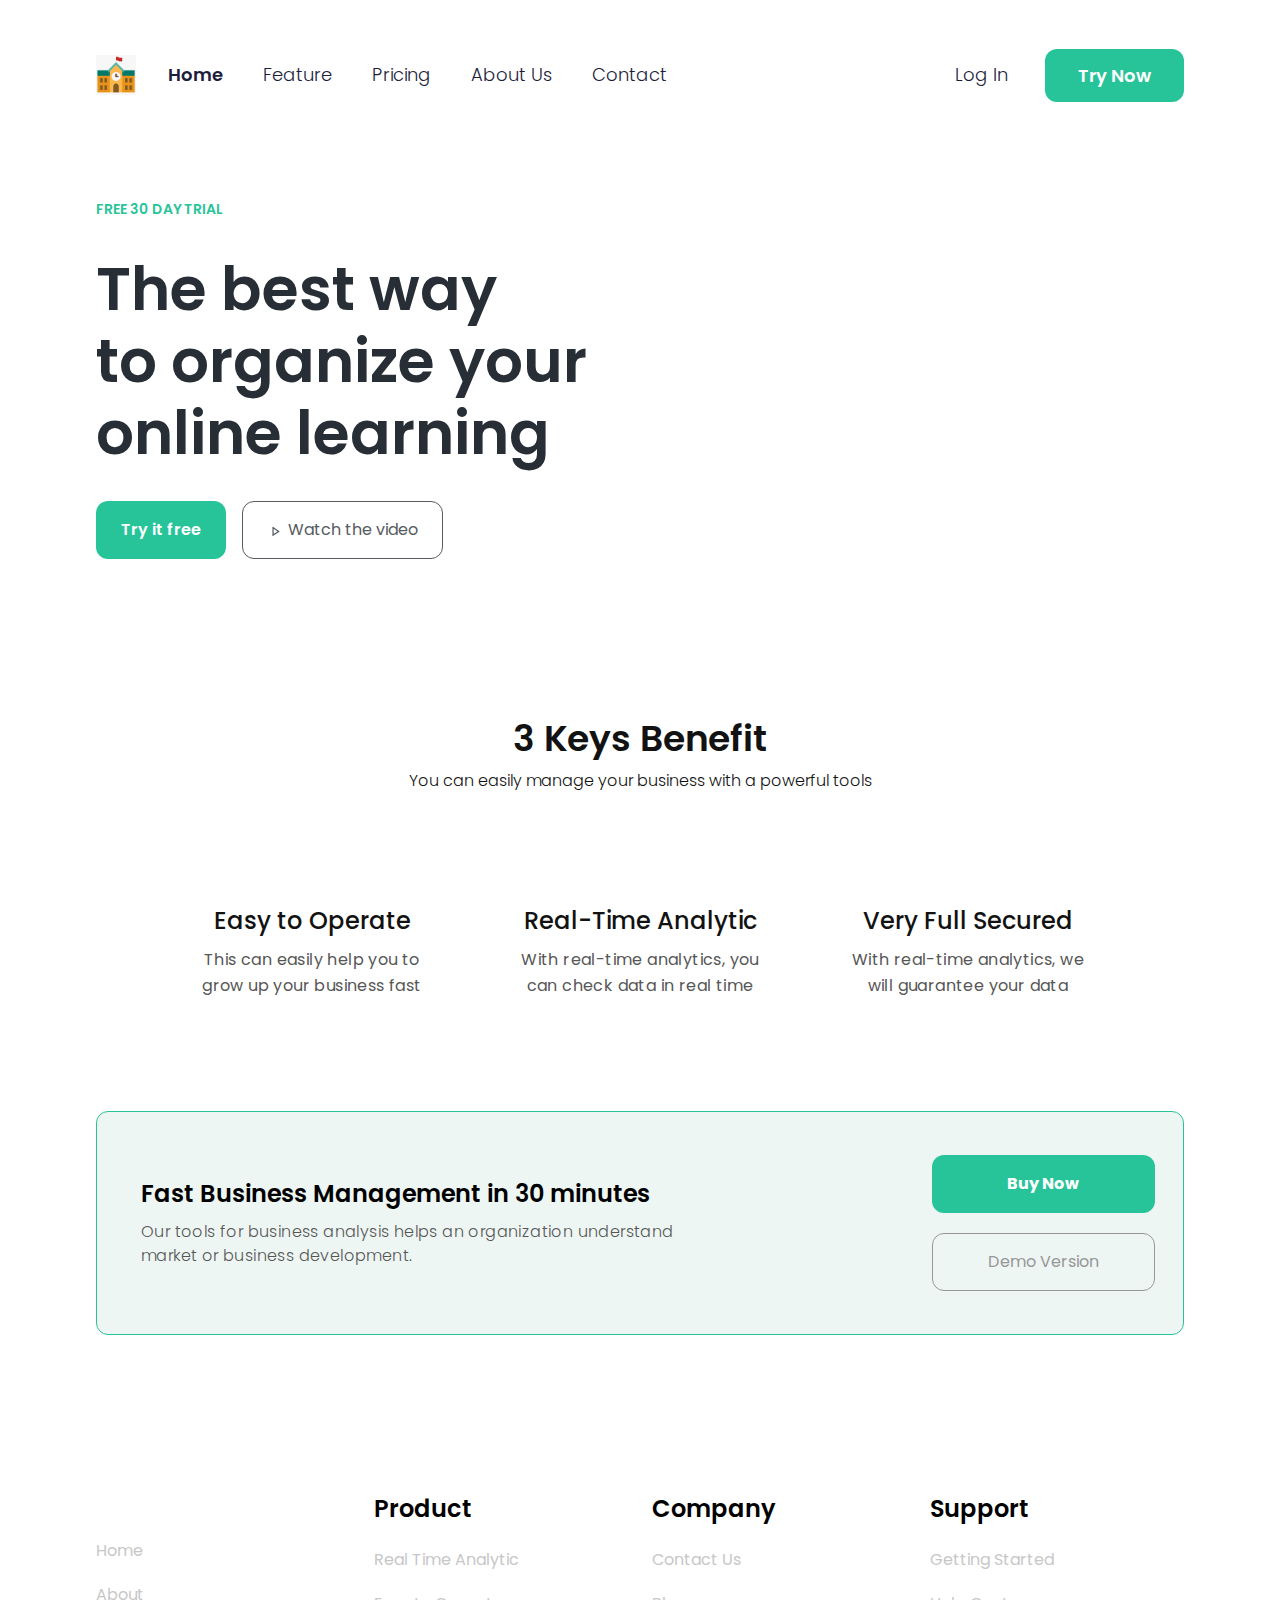
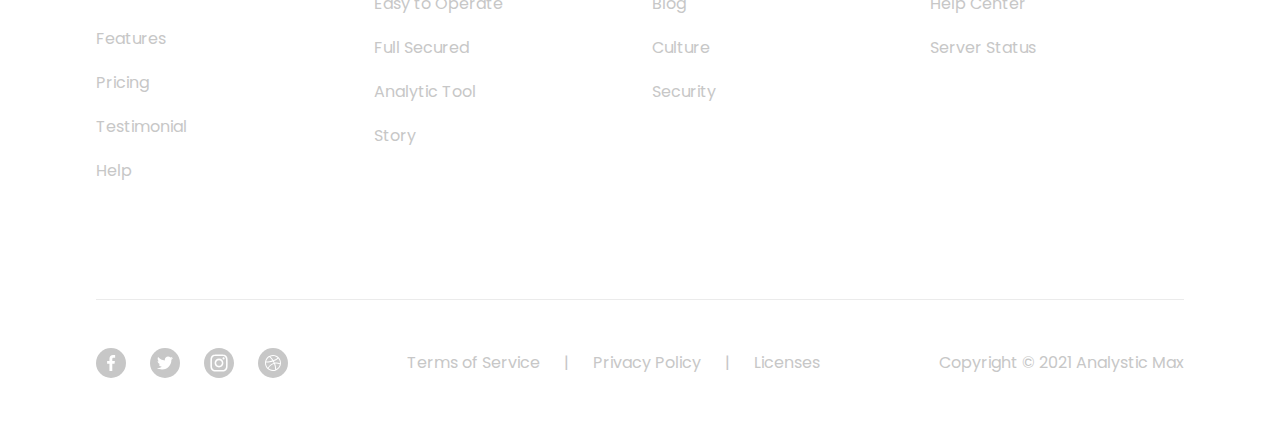
==== commit 685acca0: "telkek" ====
--- a/index.html
+++ b/index.html
@@ -5,7 +5,7 @@
     <meta charset="UTF-8" />
     <meta name="viewport" content="width=device-width, initial-scale=1.0" />
     <title>PPDB SMKKU</title>
-    <link href="style.css" rel="stylesheet">
+    <link href="styledex.css" rel="stylesheet">
 </head>
 
 <body>
@@ -193,26 +193,26 @@
         </style>
         <div class="container-xxl mx-auto p-0  position-relative header-2-2" style="font-family: 'Poppins', sans-serif">
             <nav class="navbar navbar-expand-lg navbar-light">
-                <a href="#">
-                    <img style="margin-right: 0.75rem" src="http://api.elements.buildwithangga.com/storage/files/2/assets/Header/Header2/Header-2-5.png" alt="" />
+                <a href="index.html">
+                    <img style="margin-right: 0.75rem" height="40px" src="aset/4-42804_school-png-school-png-transparent-background-school-icon.png" alt="" />
                 </a>
                 <button class="navbar-toggler border-0" type="button" data-bs-toggle="modal" data-bs-target="#targetModal-item">
-          <span class="navbar-toggler-icon"></span>
-        </button>
+                    <span class="navbar-toggler-icon"></span>
+                </button>
 
                 <div class="modal-item modal fade" id="targetModal-item" tabindex="-1" role="dialog" aria-labelledby="targetModalLabel" aria-hidden="true">
                     <div class="modal-dialog" role="document">
                         <div class="modal-content bg-white border-0">
                             <div class="modal-header border-0" style="padding: 2rem; padding-bottom: 0">
                                 <a class="modal-title" id="targetModalLabel">
-                                    <img style="margin-top: 0.5rem" src="http://api.elements.buildwithangga.com/storage/files/2/assets/Header/Header2/Header-2-5.png" alt="" />
+                                    <img style="margin-top: 0.5rem" src="aset/4-42804_school-png-school-png-transparent-background-school-icon.png" alt="" />
                                 </a>
                                 <button type="button" class="btn-close" data-bs-dismiss="modal" aria-label="Close"></button>
                             </div>
                             <div class="modal-body" style="padding: 2rem; padding-top: 0; padding-bottom: 0">
                                 <ul class="navbar-nav responsive me-auto mt-2 mt-lg-0">
                                     <li class="nav-item active">
-                                        <a class="nav-link" href="#">Home</a>
+                                        <a class="nav-link" href="index.html">Home</a>
                                     </li>
                                     <li class="nav-item">
                                         <a class="nav-link" href="#">Feature</a>
@@ -271,19 +271,19 @@
                         </h1>
                         <div class="d-flex flex-sm-row flex-column align-items-center mx-lg-0 mx-auto justify-content-center gap-3">
                             <button class="btn d-inline-flex mb-md-0 btn-try text-white">
-                Try it free
-              </button>
+                                Try it free
+                            </button>
                             <button class="btn btn-outline">
-                <div class="d-flex align-items-center">
-                  <svg class="me-2" width="13" height="12" viewBox="0 0 13 13" fill="none"
-                    xmlns="http://www.w3.org/2000/svg">
-                    <path
-                      d="M10.9293 7.99988L6.66668 5.15788V10.8419L10.9293 7.99988ZM12.9173 8.27722L5.85134 12.9879C5.80115 13.0213 5.74283 13.0404 5.6826 13.0433C5.62238 13.0462 5.5625 13.0327 5.50934 13.0042C5.45619 12.9758 5.41175 12.9334 5.38075 12.8817C5.34976 12.83 5.33337 12.7708 5.33334 12.7105V3.28922C5.33337 3.22892 5.34976 3.16976 5.38075 3.11804C5.41175 3.06633 5.45619 3.02398 5.50934 2.99552C5.5625 2.96706 5.62238 2.95355 5.6826 2.95644C5.74283 2.95932 5.80115 2.97848 5.85134 3.01188L12.9173 7.72255C12.963 7.75299 13.0004 7.79423 13.0263 7.84261C13.0522 7.89099 13.0658 7.94501 13.0658 7.99988C13.0658 8.05475 13.0522 8.10878 13.0263 8.15716C13.0004 8.20553 12.963 8.24678 12.9173 8.27722Z"
-                      fill="#555B61" />
-                  </svg>
-                  Watch the video
-                </div>
-              </button>
+                                <div class="d-flex align-items-center">
+                                    <svg class="me-2" width="13" height="12" viewBox="0 0 13 13" fill="none"
+                                        xmlns="http://www.w3.org/2000/svg">
+                                        <path
+                                            d="M10.9293 7.99988L6.66668 5.15788V10.8419L10.9293 7.99988ZM12.9173 8.27722L5.85134 12.9879C5.80115 13.0213 5.74283 13.0404 5.6826 13.0433C5.62238 13.0462 5.5625 13.0327 5.50934 13.0042C5.45619 12.9758 5.41175 12.9334 5.38075 12.8817C5.34976 12.83 5.33337 12.7708 5.33334 12.7105V3.28922C5.33337 3.22892 5.34976 3.16976 5.38075 3.11804C5.41175 3.06633 5.45619 3.02398 5.50934 2.99552C5.5625 2.96706 5.62238 2.95355 5.6826 2.95644C5.74283 2.95932 5.80115 2.97848 5.85134 3.01188L12.9173 7.72255C12.963 7.75299 13.0004 7.79423 13.0263 7.84261C13.0522 7.89099 13.0658 7.94501 13.0658 7.99988C13.0658 8.05475 13.0522 8.10878 13.0263 8.15716C13.0004 8.20553 12.963 8.24678 12.9173 8.27722Z"
+                                            fill="#555B61" />
+                                    </svg>
+                                    Watch the video
+                                </div>
+                            </button>
                         </div>
                     </div>
                     <!-- Right Column -->
@@ -697,61 +697,61 @@
                     <div class="d-flex title-font font-medium align-items-center gap-4">
                         <a href="">
                             <svg class="social-media-c" width="30" height="30" viewBox="0 0 30 30" fill="none" xmlns="http://www.w3.org/2000/svg">
-                <circle cx="15" cy="15" r="15" fill="#C7C7C7" />
-                <g clip-path="url(#clip0)">
-                  <path
-                    d="M17.6648 9.65667H19.1254V7.11267C18.8734 7.078 18.0068 7 16.9974 7C14.8914 7 13.4488 8.32467 13.4488 10.7593V13H11.1248V15.844H13.4488V23H16.2981V15.8447H18.5281L18.8821 13.0007H16.2974V11.0413C16.2981 10.2193 16.5194 9.65667 17.6648 9.65667V9.65667Z"
-                    fill="white" />
-                </g>
-                <defs>
-                  <clipPath id="clip0">
-                    <rect width="16" height="16" fill="white" transform="translate(7 7)" />
-                  </clipPath>
-                </defs>
-              </svg>
+                                <circle cx="15" cy="15" r="15" fill="#C7C7C7" />
+                                <g clip-path="url(#clip0)">
+                                    <path
+                                        d="M17.6648 9.65667H19.1254V7.11267C18.8734 7.078 18.0068 7 16.9974 7C14.8914 7 13.4488 8.32467 13.4488 10.7593V13H11.1248V15.844H13.4488V23H16.2981V15.8447H18.5281L18.8821 13.0007H16.2974V11.0413C16.2981 10.2193 16.5194 9.65667 17.6648 9.65667V9.65667Z"
+                                        fill="white" />
+                                </g>
+                                <defs>
+                                    <clipPath id="clip0">
+                                        <rect width="16" height="16" fill="white" transform="translate(7 7)" />
+                                    </clipPath>
+                                </defs>
+                            </svg>
                         </a>
                         <a href="">
                             <svg class="social-media-c" width="30" height="30" viewBox="0 0 30 30" fill="none" xmlns="http://www.w3.org/2000/svg">
-                <circle cx="15" cy="15" r="15" fill="#C7C7C7" />
-                <g clip-path="url(#clip0)">
-                  <path
-                    d="M23 10.039C22.405 10.3 21.771 10.473 21.11 10.557C21.79 10.151 22.309 9.513 22.553 8.744C21.919 9.122 21.219 9.389 20.473 9.538C19.871 8.897 19.013 8.5 18.077 8.5C16.261 8.5 14.799 9.974 14.799 11.781C14.799 12.041 14.821 12.291 14.875 12.529C12.148 12.396 9.735 11.089 8.114 9.098C7.831 9.589 7.665 10.151 7.665 10.756C7.665 11.892 8.25 12.899 9.122 13.482C8.595 13.472 8.078 13.319 7.64 13.078C7.64 13.088 7.64 13.101 7.64 13.114C7.64 14.708 8.777 16.032 10.268 16.337C10.001 16.41 9.71 16.445 9.408 16.445C9.198 16.445 8.986 16.433 8.787 16.389C9.212 17.688 10.418 18.643 11.852 18.674C10.736 19.547 9.319 20.073 7.785 20.073C7.516 20.073 7.258 20.061 7 20.028C8.453 20.965 10.175 21.5 12.032 21.5C18.068 21.5 21.368 16.5 21.368 12.166C21.368 12.021 21.363 11.881 21.356 11.742C22.007 11.28 22.554 10.703 23 10.039Z"
-                    fill="white" />
-                </g>
-                <defs>
-                  <clipPath id="clip0">
-                    <rect width="16" height="16" fill="white" transform="translate(7 7)" />
-                  </clipPath>
-                </defs>
-              </svg>
+                                <circle cx="15" cy="15" r="15" fill="#C7C7C7" />
+                                <g clip-path="url(#clip0)">
+                                    <path
+                                        d="M23 10.039C22.405 10.3 21.771 10.473 21.11 10.557C21.79 10.151 22.309 9.513 22.553 8.744C21.919 9.122 21.219 9.389 20.473 9.538C19.871 8.897 19.013 8.5 18.077 8.5C16.261 8.5 14.799 9.974 14.799 11.781C14.799 12.041 14.821 12.291 14.875 12.529C12.148 12.396 9.735 11.089 8.114 9.098C7.831 9.589 7.665 10.151 7.665 10.756C7.665 11.892 8.25 12.899 9.122 13.482C8.595 13.472 8.078 13.319 7.64 13.078C7.64 13.088 7.64 13.101 7.64 13.114C7.64 14.708 8.777 16.032 10.268 16.337C10.001 16.41 9.71 16.445 9.408 16.445C9.198 16.445 8.986 16.433 8.787 16.389C9.212 17.688 10.418 18.643 11.852 18.674C10.736 19.547 9.319 20.073 7.785 20.073C7.516 20.073 7.258 20.061 7 20.028C8.453 20.965 10.175 21.5 12.032 21.5C18.068 21.5 21.368 16.5 21.368 12.166C21.368 12.021 21.363 11.881 21.356 11.742C22.007 11.28 22.554 10.703 23 10.039Z"
+                                        fill="white" />
+                                </g>
+                                <defs>
+                                    <clipPath id="clip0">
+                                        <rect width="16" height="16" fill="white" transform="translate(7 7)" />
+                                    </clipPath>
+                                </defs>
+                            </svg>
                         </a>
                         <a href="">
                             <svg class="social-media-p" width="30" height="30" viewBox="0 0 30 30" fill="none" xmlns="http://www.w3.org/2000/svg">
-                <path
-                  d="M17.8711 15C17.8711 16.5857 16.5857 17.8711 15 17.8711C13.4143 17.8711 12.1289 16.5857 12.1289 15C12.1289 13.4143 13.4143 12.1289 15 12.1289C16.5857 12.1289 17.8711 13.4143 17.8711 15Z"
-                  fill="#C7C7C7" />
-                <path
-                  d="M21.7144 9.92039C21.5764 9.5464 21.3562 9.20789 21.0701 8.93002C20.7923 8.64392 20.454 8.42374 20.0797 8.28572C19.7762 8.16785 19.3203 8.02754 18.4805 7.98932C17.5721 7.94789 17.2997 7.93896 14.9999 7.93896C12.6999 7.93896 12.4275 7.94766 11.5193 7.98909C10.6796 8.02754 10.2234 8.16785 9.92014 8.28572C9.54591 8.42374 9.2074 8.64392 8.92976 8.93002C8.64366 9.20789 8.42348 9.54617 8.28523 9.92039C8.16736 10.2239 8.02705 10.6801 7.98883 11.5198C7.9474 12.428 7.93848 12.7004 7.93848 15.0004C7.93848 17.3002 7.9474 17.5726 7.98883 18.481C8.02705 19.3208 8.16736 19.7767 8.28523 20.0802C8.42348 20.4545 8.64343 20.7927 8.92953 21.0706C9.2074 21.3567 9.54568 21.5769 9.91991 21.7149C10.2234 21.833 10.6796 21.9733 11.5193 22.0115C12.4275 22.053 12.6997 22.0617 14.9997 22.0617C17.3 22.0617 17.5723 22.053 18.4803 22.0115C19.3201 21.9733 19.7762 21.833 20.0797 21.7149C20.8309 21.4251 21.4247 20.8314 21.7144 20.0802C21.8323 19.7767 21.9726 19.3208 22.011 18.481C22.0525 17.5726 22.0612 17.3002 22.0612 15.0004C22.0612 12.7004 22.0525 12.428 22.011 11.5198C21.9728 10.6801 21.8325 10.2239 21.7144 9.92039V9.92039ZM14.9999 19.4231C12.5571 19.4231 10.5768 17.4431 10.5768 15.0002C10.5768 12.5573 12.5571 10.5773 14.9999 10.5773C17.4426 10.5773 19.4229 12.5573 19.4229 15.0002C19.4229 17.4431 17.4426 19.4231 14.9999 19.4231ZM19.5977 11.4361C19.0269 11.4361 18.5641 10.9733 18.5641 10.4024C18.5641 9.83159 19.0269 9.36879 19.5977 9.36879C20.1685 9.36879 20.6313 9.83159 20.6313 10.4024C20.6311 10.9733 20.1685 11.4361 19.5977 11.4361Z"
-                  fill="#C7C7C7" />
-                <path
-                  d="M15 0C6.717 0 0 6.717 0 15C0 23.283 6.717 30 15 30C23.283 30 30 23.283 30 15C30 6.717 23.283 0 15 0ZM23.5613 18.5511C23.5197 19.468 23.3739 20.094 23.161 20.6419C22.7135 21.7989 21.7989 22.7135 20.6419 23.161C20.0942 23.3739 19.468 23.5194 18.5513 23.5613C17.6328 23.6032 17.3394 23.6133 15.0002 23.6133C12.6608 23.6133 12.3676 23.6032 11.4489 23.5613C10.5322 23.5194 9.90601 23.3739 9.35829 23.161C8.78334 22.9447 8.26286 22.6057 7.83257 22.1674C7.39449 21.7374 7.05551 21.2167 6.83922 20.6419C6.62636 20.0942 6.48056 19.468 6.4389 18.5513C6.39656 17.6326 6.38672 17.3392 6.38672 15C6.38672 12.6608 6.39656 12.3674 6.43867 11.4489C6.48033 10.532 6.6259 9.90601 6.83876 9.35806C7.05505 8.78334 7.39426 8.26263 7.83257 7.83257C8.26263 7.39426 8.78334 7.05528 9.35806 6.83899C9.90601 6.62613 10.532 6.48056 11.4489 6.43867C12.3674 6.39679 12.6608 6.38672 15 6.38672C17.3392 6.38672 17.6326 6.39679 18.5511 6.4389C19.468 6.48056 20.094 6.62613 20.6419 6.83876C21.2167 7.05505 21.7374 7.39426 22.1677 7.83257C22.6057 8.26286 22.9449 8.78334 23.161 9.35806C23.3741 9.90601 23.5197 10.532 23.5616 11.4489C23.6034 12.3674 23.6133 12.6608 23.6133 15C23.6133 17.3392 23.6034 17.6326 23.5613 18.5511V18.5511Z"
-                  fill="#C7C7C7" />
-              </svg>
+                                <path
+                                    d="M17.8711 15C17.8711 16.5857 16.5857 17.8711 15 17.8711C13.4143 17.8711 12.1289 16.5857 12.1289 15C12.1289 13.4143 13.4143 12.1289 15 12.1289C16.5857 12.1289 17.8711 13.4143 17.8711 15Z"
+                                    fill="#C7C7C7" />
+                                <path
+                                    d="M21.7144 9.92039C21.5764 9.5464 21.3562 9.20789 21.0701 8.93002C20.7923 8.64392 20.454 8.42374 20.0797 8.28572C19.7762 8.16785 19.3203 8.02754 18.4805 7.98932C17.5721 7.94789 17.2997 7.93896 14.9999 7.93896C12.6999 7.93896 12.4275 7.94766 11.5193 7.98909C10.6796 8.02754 10.2234 8.16785 9.92014 8.28572C9.54591 8.42374 9.2074 8.64392 8.92976 8.93002C8.64366 9.20789 8.42348 9.54617 8.28523 9.92039C8.16736 10.2239 8.02705 10.6801 7.98883 11.5198C7.9474 12.428 7.93848 12.7004 7.93848 15.0004C7.93848 17.3002 7.9474 17.5726 7.98883 18.481C8.02705 19.3208 8.16736 19.7767 8.28523 20.0802C8.42348 20.4545 8.64343 20.7927 8.92953 21.0706C9.2074 21.3567 9.54568 21.5769 9.91991 21.7149C10.2234 21.833 10.6796 21.9733 11.5193 22.0115C12.4275 22.053 12.6997 22.0617 14.9997 22.0617C17.3 22.0617 17.5723 22.053 18.4803 22.0115C19.3201 21.9733 19.7762 21.833 20.0797 21.7149C20.8309 21.4251 21.4247 20.8314 21.7144 20.0802C21.8323 19.7767 21.9726 19.3208 22.011 18.481C22.0525 17.5726 22.0612 17.3002 22.0612 15.0004C22.0612 12.7004 22.0525 12.428 22.011 11.5198C21.9728 10.6801 21.8325 10.2239 21.7144 9.92039V9.92039ZM14.9999 19.4231C12.5571 19.4231 10.5768 17.4431 10.5768 15.0002C10.5768 12.5573 12.5571 10.5773 14.9999 10.5773C17.4426 10.5773 19.4229 12.5573 19.4229 15.0002C19.4229 17.4431 17.4426 19.4231 14.9999 19.4231ZM19.5977 11.4361C19.0269 11.4361 18.5641 10.9733 18.5641 10.4024C18.5641 9.83159 19.0269 9.36879 19.5977 9.36879C20.1685 9.36879 20.6313 9.83159 20.6313 10.4024C20.6311 10.9733 20.1685 11.4361 19.5977 11.4361Z"
+                                    fill="#C7C7C7" />
+                                <path
+                                    d="M15 0C6.717 0 0 6.717 0 15C0 23.283 6.717 30 15 30C23.283 30 30 23.283 30 15C30 6.717 23.283 0 15 0ZM23.5613 18.5511C23.5197 19.468 23.3739 20.094 23.161 20.6419C22.7135 21.7989 21.7989 22.7135 20.6419 23.161C20.0942 23.3739 19.468 23.5194 18.5513 23.5613C17.6328 23.6032 17.3394 23.6133 15.0002 23.6133C12.6608 23.6133 12.3676 23.6032 11.4489 23.5613C10.5322 23.5194 9.90601 23.3739 9.35829 23.161C8.78334 22.9447 8.26286 22.6057 7.83257 22.1674C7.39449 21.7374 7.05551 21.2167 6.83922 20.6419C6.62636 20.0942 6.48056 19.468 6.4389 18.5513C6.39656 17.6326 6.38672 17.3392 6.38672 15C6.38672 12.6608 6.39656 12.3674 6.43867 11.4489C6.48033 10.532 6.6259 9.90601 6.83876 9.35806C7.05505 8.78334 7.39426 8.26263 7.83257 7.83257C8.26263 7.39426 8.78334 7.05528 9.35806 6.83899C9.90601 6.62613 10.532 6.48056 11.4489 6.43867C12.3674 6.39679 12.6608 6.38672 15 6.38672C17.3392 6.38672 17.6326 6.39679 18.5511 6.4389C19.468 6.48056 20.094 6.62613 20.6419 6.83876C21.2167 7.05505 21.7374 7.39426 22.1677 7.83257C22.6057 8.26286 22.9449 8.78334 23.161 9.35806C23.3741 9.90601 23.5197 10.532 23.5616 11.4489C23.6034 12.3674 23.6133 12.6608 23.6133 15C23.6133 17.3392 23.6034 17.6326 23.5613 18.5511V18.5511Z"
+                                    fill="#C7C7C7" />
+                            </svg>
                         </a>
                         <a href="">
                             <svg class="social-media-c" width="30" height="30" viewBox="0 0 30 30" fill="none" xmlns="http://www.w3.org/2000/svg">
-                <circle cx="15" cy="15" r="15" fill="#C7C7C7" />
-                <g clip-path="url(#clip0)">
-                  <path
-                    d="M17.9027 22.4467C17.916 22.4427 17.9287 22.4373 17.942 22.4327C26.0853 19.1973 23.8327 7 15 7C10.5673 7 7 10.6133 7 15C7 20.5513 12.6227 24.5127 17.9027 22.4467ZM10.5207 20.3727C11.0887 19.418 12.9267 16.7247 16.064 15.7953C16.72 17.468 17.18 19.4193 17.2253 21.632C14.848 22.4313 12.3407 21.8933 10.5207 20.3727V20.3727ZM18.2087 21.2147C18.1213 19.0887 17.6873 17.2033 17.0687 15.57C18.4567 15.3533 20.0633 15.498 21.8853 16.228C21.498 18.402 20.108 20.2293 18.2087 21.2147V21.2147ZM21.99 15.194C19.9833 14.44 18.2147 14.346 16.684 14.638C16.4473 14.1047 16.1987 13.592 15.9353 13.12C18.284 12.182 19.672 11.0387 20.2933 10.4333C21.39 11.7027 22.0413 13.346 21.99 15.194V15.194ZM19.5833 9.72133C19.018 10.2593 17.6867 11.346 15.41 12.2347C14.294 10.4693 13.1007 9.224 12.3447 8.52667C14.7633 7.53067 17.5527 7.956 19.5833 9.72133V9.72133ZM11.3887 9.01533C11.9593 9.51733 13.212 10.7227 14.4207 12.5867C12.7607 13.1213 10.6793 13.514 8.148 13.5693C8.55067 11.64 9.75333 10.0053 11.3887 9.01533V9.01533ZM8.02133 14.5733C10.8547 14.5273 13.148 14.08 14.9607 13.4747C15.2113 13.914 15.4493 14.3927 15.678 14.89C12.5213 15.8953 10.5487 18.4907 9.79333 19.6627C8.57467 18.3027 7.90267 16.528 8.02133 14.5733V14.5733Z"
-                    fill="white" />
-                </g>
-                <defs>
-                  <clipPath id="clip0">
-                    <rect width="16" height="16" fill="white" transform="translate(7 7)" />
-                  </clipPath>
-                </defs>
-              </svg>
+                                <circle cx="15" cy="15" r="15" fill="#C7C7C7" />
+                                <g clip-path="url(#clip0)">
+                                    <path
+                                        d="M17.9027 22.4467C17.916 22.4427 17.9287 22.4373 17.942 22.4327C26.0853 19.1973 23.8327 7 15 7C10.5673 7 7 10.6133 7 15C7 20.5513 12.6227 24.5127 17.9027 22.4467ZM10.5207 20.3727C11.0887 19.418 12.9267 16.7247 16.064 15.7953C16.72 17.468 17.18 19.4193 17.2253 21.632C14.848 22.4313 12.3407 21.8933 10.5207 20.3727V20.3727ZM18.2087 21.2147C18.1213 19.0887 17.6873 17.2033 17.0687 15.57C18.4567 15.3533 20.0633 15.498 21.8853 16.228C21.498 18.402 20.108 20.2293 18.2087 21.2147V21.2147ZM21.99 15.194C19.9833 14.44 18.2147 14.346 16.684 14.638C16.4473 14.1047 16.1987 13.592 15.9353 13.12C18.284 12.182 19.672 11.0387 20.2933 10.4333C21.39 11.7027 22.0413 13.346 21.99 15.194V15.194ZM19.5833 9.72133C19.018 10.2593 17.6867 11.346 15.41 12.2347C14.294 10.4693 13.1007 9.224 12.3447 8.52667C14.7633 7.53067 17.5527 7.956 19.5833 9.72133V9.72133ZM11.3887 9.01533C11.9593 9.51733 13.212 10.7227 14.4207 12.5867C12.7607 13.1213 10.6793 13.514 8.148 13.5693C8.55067 11.64 9.75333 10.0053 11.3887 9.01533V9.01533ZM8.02133 14.5733C10.8547 14.5273 13.148 14.08 14.9607 13.4747C15.2113 13.914 15.4493 14.3927 15.678 14.89C12.5213 15.8953 10.5487 18.4907 9.79333 19.6627C8.57467 18.3027 7.90267 16.528 8.02133 14.5733V14.5733Z"
+                                        fill="white" />
+                                </g>
+                                <defs>
+                                    <clipPath id="clip0">
+                                        <rect width="16" height="16" fill="white" transform="translate(7 7)" />
+                                    </clipPath>
+                                </defs>
+                            </svg>
                         </a>
                     </div>
                     <nav class="mx-auto d-flex flex-wrap align-items-center justify-content-center gap-4">
--- a/styledex.css
+++ b/styledex.css
@@ -0,0 +1,11029 @@
+@charset "UTF-8";
+:root {
+    --bs-blue: #0d6efd;
+    --bs-indigo: #6610f2;
+    --bs-purple: #6f42c1;
+    --bs-pink: #d63384;
+    --bs-red: #dc3545;
+    --bs-orange: #fd7e14;
+    --bs-yellow: #ffc107;
+    --bs-green: #198754;
+    --bs-teal: #20c997;
+    --bs-cyan: #0dcaf0;
+    --bs-white: #fff;
+    --bs-gray: #6c757d;
+    --bs-gray-dark: #343a40;
+    --bs-gray-100: #f8f9fa;
+    --bs-gray-200: #e9ecef;
+    --bs-gray-300: #dee2e6;
+    --bs-gray-400: #ced4da;
+    --bs-gray-500: #adb5bd;
+    --bs-gray-600: #6c757d;
+    --bs-gray-700: #495057;
+    --bs-gray-800: #343a40;
+    --bs-gray-900: #212529;
+    --bs-primary: #0d6efd;
+    --bs-secondary: #6c757d;
+    --bs-success: #198754;
+    --bs-info: #0dcaf0;
+    --bs-warning: #ffc107;
+    --bs-danger: #dc3545;
+    --bs-light: #f8f9fa;
+    --bs-dark: #212529;
+    --bs-primary-rgb: 13, 110, 253;
+    --bs-secondary-rgb: 108, 117, 125;
+    --bs-success-rgb: 25, 135, 84;
+    --bs-info-rgb: 13, 202, 240;
+    --bs-warning-rgb: 255, 193, 7;
+    --bs-danger-rgb: 220, 53, 69;
+    --bs-light-rgb: 248, 249, 250;
+    --bs-dark-rgb: 33, 37, 41;
+    --bs-white-rgb: 255, 255, 255;
+    --bs-black-rgb: 0, 0, 0;
+    --bs-body-color-rgb: 33, 37, 41;
+    --bs-body-bg-rgb: 255, 255, 255;
+    --bs-font-sans-serif: system-ui, -apple-system, "Segoe UI", Roboto, "Helvetica Neue", Arial, "Noto Sans", "Liberation Sans", sans-serif, "Apple Color Emoji", "Segoe UI Emoji", "Segoe UI Symbol", "Noto Color Emoji";
+    --bs-font-monospace: SFMono-Regular, Menlo, Monaco, Consolas, "Liberation Mono", "Courier New", monospace;
+    --bs-gradient: linear-gradient(180deg, rgba(255, 255, 255, 0.15), rgba(255, 255, 255, 0));
+    --bs-body-font-family: var(--bs-font-sans-serif);
+    --bs-body-font-size: 1rem;
+    --bs-body-font-weight: 400;
+    --bs-body-line-height: 1.5;
+    --bs-body-color: #212529;
+    --bs-body-bg: #fff
+}
+
+*,
+::after,
+::before {
+    box-sizing: border-box
+}
+
+@media (prefers-reduced-motion:no-preference) {
+     :root {
+        scroll-behavior: smooth
+    }
+}
+
+body {
+    margin: 0;
+    font-family: var(--bs-body-font-family);
+    font-size: var(--bs-body-font-size);
+    font-weight: var(--bs-body-font-weight);
+    line-height: var(--bs-body-line-height);
+    color: var(--bs-body-color);
+    text-align: var(--bs-body-text-align);
+    background-color: var(--bs-body-bg);
+    -webkit-text-size-adjust: 100%;
+    -webkit-tap-highlight-color: transparent
+}
+
+hr {
+    margin: 1rem 0;
+    color: inherit;
+    background-color: currentColor;
+    border: 0;
+    opacity: .25
+}
+
+hr:not([size]) {
+    height: 1px
+}
+
+.h1,
+.h2,
+.h3,
+.h4,
+.h5,
+.h6,
+h1,
+h2,
+h3,
+h4,
+h5,
+h6 {
+    margin-top: 0;
+    margin-bottom: .5rem;
+    font-weight: 500;
+    line-height: 1.2
+}
+
+.h1,
+h1 {
+    font-size: calc(1.375rem + 1.5vw)
+}
+
+@media (min-width:1200px) {
+    .h1,
+    h1 {
+        font-size: 2.5rem
+    }
+}
+
+.h2,
+h2 {
+    font-size: calc(1.325rem + .9vw)
+}
+
+@media (min-width:1200px) {
+    .h2,
+    h2 {
+        font-size: 2rem
+    }
+}
+
+.h3,
+h3 {
+    font-size: calc(1.3rem + .6vw)
+}
+
+@media (min-width:1200px) {
+    .h3,
+    h3 {
+        font-size: 1.75rem
+    }
+}
+
+.h4,
+h4 {
+    font-size: calc(1.275rem + .3vw)
+}
+
+@media (min-width:1200px) {
+    .h4,
+    h4 {
+        font-size: 1.5rem
+    }
+}
+
+.h5,
+h5 {
+    font-size: 1.25rem
+}
+
+.h6,
+h6 {
+    font-size: 1rem
+}
+
+p {
+    margin-top: 0;
+    margin-bottom: 1rem
+}
+
+abbr[data-bs-original-title],
+abbr[title] {
+    -webkit-text-decoration: underline dotted;
+    text-decoration: underline dotted;
+    cursor: help;
+    -webkit-text-decoration-skip-ink: none;
+    text-decoration-skip-ink: none
+}
+
+address {
+    margin-bottom: 1rem;
+    font-style: normal;
+    line-height: inherit
+}
+
+ol,
+ul {
+    padding-left: 2rem
+}
+
+dl,
+ol,
+ul {
+    margin-top: 0;
+    margin-bottom: 1rem
+}
+
+ol ol,
+ol ul,
+ul ol,
+ul ul {
+    margin-bottom: 0
+}
+
+dt {
+    font-weight: 700
+}
+
+dd {
+    margin-bottom: .5rem;
+    margin-left: 0
+}
+
+blockquote {
+    margin: 0 0 1rem
+}
+
+b,
+strong {
+    font-weight: bolder
+}
+
+.small,
+small {
+    font-size: .875em
+}
+
+.mark,
+mark {
+    padding: .2em;
+    background-color: #fcf8e3
+}
+
+sub,
+sup {
+    position: relative;
+    font-size: .75em;
+    line-height: 0;
+    vertical-align: baseline
+}
+
+sub {
+    bottom: -.25em
+}
+
+sup {
+    top: -.5em
+}
+
+a {
+    color: #0d6efd;
+    text-decoration: underline
+}
+
+a:hover {
+    color: #0a58ca
+}
+
+a:not([href]):not([class]),
+a:not([href]):not([class]):hover {
+    color: inherit;
+    text-decoration: none
+}
+
+code,
+kbd,
+pre,
+samp {
+    font-family: var(--bs-font-monospace);
+    font-size: 1em;
+    direction: ltr;
+    unicode-bidi: bidi-override
+}
+
+pre {
+    display: block;
+    margin-top: 0;
+    margin-bottom: 1rem;
+    overflow: auto;
+    font-size: .875em
+}
+
+pre code {
+    font-size: inherit;
+    color: inherit;
+    word-break: normal
+}
+
+code {
+    font-size: .875em;
+    color: #d63384;
+    word-wrap: break-word
+}
+
+a>code {
+    color: inherit
+}
+
+kbd {
+    padding: .2rem .4rem;
+    font-size: .875em;
+    color: #fff;
+    background-color: #212529;
+    border-radius: .2rem
+}
+
+kbd kbd {
+    padding: 0;
+    font-size: 1em;
+    font-weight: 700
+}
+
+figure {
+    margin: 0 0 1rem
+}
+
+img,
+svg {
+    vertical-align: middle
+}
+
+table {
+    caption-side: bottom;
+    border-collapse: collapse
+}
+
+caption {
+    padding-top: .5rem;
+    padding-bottom: .5rem;
+    color: #6c757d;
+    text-align: left
+}
+
+th {
+    text-align: inherit;
+    text-align: -webkit-match-parent
+}
+
+tbody,
+td,
+tfoot,
+th,
+thead,
+tr {
+    border-color: inherit;
+    border-style: solid;
+    border-width: 0
+}
+
+label {
+    display: inline-block
+}
+
+button {
+    border-radius: 0
+}
+
+button:focus:not(:focus-visible) {
+    outline: 0
+}
+
+button,
+input,
+optgroup,
+select,
+textarea {
+    margin: 0;
+    font-family: inherit;
+    font-size: inherit;
+    line-height: inherit
+}
+
+button,
+select {
+    text-transform: none
+}
+
+[role=button] {
+    cursor: pointer
+}
+
+select {
+    word-wrap: normal
+}
+
+select:disabled {
+    opacity: 1
+}
+
+[list]::-webkit-calendar-picker-indicator {
+    display: none
+}
+
+[type=button],
+[type=reset],
+[type=submit],
+button {
+    -webkit-appearance: button
+}
+
+[type=button]:not(:disabled),
+[type=reset]:not(:disabled),
+[type=submit]:not(:disabled),
+button:not(:disabled) {
+    cursor: pointer
+}
+
+::-moz-focus-inner {
+    padding: 0;
+    border-style: none
+}
+
+textarea {
+    resize: vertical
+}
+
+fieldset {
+    min-width: 0;
+    padding: 0;
+    margin: 0;
+    border: 0
+}
+
+legend {
+    float: left;
+    width: 100%;
+    padding: 0;
+    margin-bottom: .5rem;
+    font-size: calc(1.275rem + .3vw);
+    line-height: inherit
+}
+
+@media (min-width:1200px) {
+    legend {
+        font-size: 1.5rem
+    }
+}
+
+legend+* {
+    clear: left
+}
+
+::-webkit-datetime-edit-day-field,
+::-webkit-datetime-edit-fields-wrapper,
+::-webkit-datetime-edit-hour-field,
+::-webkit-datetime-edit-minute,
+::-webkit-datetime-edit-month-field,
+::-webkit-datetime-edit-text,
+::-webkit-datetime-edit-year-field {
+    padding: 0
+}
+
+::-webkit-inner-spin-button {
+    height: auto
+}
+
+[type=search] {
+    outline-offset: -2px;
+    -webkit-appearance: textfield
+}
+
+::-webkit-search-decoration {
+    -webkit-appearance: none
+}
+
+::-webkit-color-swatch-wrapper {
+    padding: 0
+}
+
+::-webkit-file-upload-button {
+    font: inherit
+}
+
+::file-selector-button {
+    font: inherit
+}
+
+::-webkit-file-upload-button {
+    font: inherit;
+    -webkit-appearance: button
+}
+
+output {
+    display: inline-block
+}
+
+iframe {
+    border: 0
+}
+
+summary {
+    display: list-item;
+    cursor: pointer
+}
+
+progress {
+    vertical-align: baseline
+}
+
+[hidden] {
+    display: none !important
+}
+
+.lead {
+    font-size: 1.25rem;
+    font-weight: 300
+}
+
+.display-1 {
+    font-size: calc(1.625rem + 4.5vw);
+    font-weight: 300;
+    line-height: 1.2
+}
+
+@media (min-width:1200px) {
+    .display-1 {
+        font-size: 5rem
+    }
+}
+
+.display-2 {
+    font-size: calc(1.575rem + 3.9vw);
+    font-weight: 300;
+    line-height: 1.2
+}
+
+@media (min-width:1200px) {
+    .display-2 {
+        font-size: 4.5rem
+    }
+}
+
+.display-3 {
+    font-size: calc(1.525rem + 3.3vw);
+    font-weight: 300;
+    line-height: 1.2
+}
+
+@media (min-width:1200px) {
+    .display-3 {
+        font-size: 4rem
+    }
+}
+
+.display-4 {
+    font-size: calc(1.475rem + 2.7vw);
+    font-weight: 300;
+    line-height: 1.2
+}
+
+@media (min-width:1200px) {
+    .display-4 {
+        font-size: 3.5rem
+    }
+}
+
+.display-5 {
+    font-size: calc(1.425rem + 2.1vw);
+    font-weight: 300;
+    line-height: 1.2
+}
+
+@media (min-width:1200px) {
+    .display-5 {
+        font-size: 3rem
+    }
+}
+
+.display-6 {
+    font-size: calc(1.375rem + 1.5vw);
+    font-weight: 300;
+    line-height: 1.2
+}
+
+@media (min-width:1200px) {
+    .display-6 {
+        font-size: 2.5rem
+    }
+}
+
+.list-unstyled {
+    padding-left: 0;
+    list-style: none
+}
+
+.list-inline {
+    padding-left: 0;
+    list-style: none
+}
+
+.list-inline-item {
+    display: inline-block
+}
+
+.list-inline-item:not(:last-child) {
+    margin-right: .5rem
+}
+
+.initialism {
+    font-size: .875em;
+    text-transform: uppercase
+}
+
+.blockquote {
+    margin-bottom: 1rem;
+    font-size: 1.25rem
+}
+
+.blockquote>:last-child {
+    margin-bottom: 0
+}
+
+.blockquote-footer {
+    margin-top: -1rem;
+    margin-bottom: 1rem;
+    font-size: .875em;
+    color: #6c757d
+}
+
+.blockquote-footer::before {
+    content: "— "
+}
+
+.img-fluid {
+    max-width: 100%;
+    height: auto
+}
+
+.img-thumbnail {
+    padding: .25rem;
+    background-color: #fff;
+    border: 1px solid #dee2e6;
+    border-radius: .25rem;
+    max-width: 100%;
+    height: auto
+}
+
+.figure {
+    display: inline-block
+}
+
+.figure-img {
+    margin-bottom: .5rem;
+    line-height: 1
+}
+
+.figure-caption {
+    font-size: .875em;
+    color: #6c757d
+}
+
+.container,
+.container-fluid,
+.container-lg,
+.container-md,
+.container-sm,
+.container-xl,
+.container-xxl {
+    width: 100%;
+    padding-right: var(--bs-gutter-x, .75rem);
+    padding-left: var(--bs-gutter-x, .75rem);
+    margin-right: auto;
+    margin-left: auto
+}
+
+@media (min-width:576px) {
+    .container,
+    .container-sm {
+        max-width: 540px
+    }
+}
+
+@media (min-width:768px) {
+    .container,
+    .container-md,
+    .container-sm {
+        max-width: 720px
+    }
+}
+
+@media (min-width:992px) {
+    .container,
+    .container-lg,
+    .container-md,
+    .container-sm {
+        max-width: 960px
+    }
+}
+
+@media (min-width:1200px) {
+    .container,
+    .container-lg,
+    .container-md,
+    .container-sm,
+    .container-xl {
+        max-width: 1140px
+    }
+}
+
+@media (min-width:1400px) {
+    .container,
+    .container-lg,
+    .container-md,
+    .container-sm,
+    .container-xl,
+    .container-xxl {
+        max-width: 1320px
+    }
+}
+
+.row {
+    --bs-gutter-x: 1.5rem;
+    --bs-gutter-y: 0;
+    display: flex;
+    flex-wrap: wrap;
+    margin-top: calc(-1 * var(--bs-gutter-y));
+    margin-right: calc(-.5 * var(--bs-gutter-x));
+    margin-left: calc(-.5 * var(--bs-gutter-x))
+}
+
+.row>* {
+    flex-shrink: 0;
+    width: 100%;
+    max-width: 100%;
+    padding-right: calc(var(--bs-gutter-x) * .5);
+    padding-left: calc(var(--bs-gutter-x) * .5);
+    margin-top: var(--bs-gutter-y)
+}
+
+.col {
+    flex: 1 0 0%
+}
+
+.row-cols-auto>* {
+    flex: 0 0 auto;
+    width: auto
+}
+
+.row-cols-1>* {
+    flex: 0 0 auto;
+    width: 100%
+}
+
+.row-cols-2>* {
+    flex: 0 0 auto;
+    width: 50%
+}
+
+.row-cols-3>* {
+    flex: 0 0 auto;
+    width: 33.3333333333%
+}
+
+.row-cols-4>* {
+    flex: 0 0 auto;
+    width: 25%
+}
+
+.row-cols-5>* {
+    flex: 0 0 auto;
+    width: 20%
+}
+
+.row-cols-6>* {
+    flex: 0 0 auto;
+    width: 16.6666666667%
+}
+
+.col-auto {
+    flex: 0 0 auto;
+    width: auto
+}
+
+.col-1 {
+    flex: 0 0 auto;
+    width: 8.33333333%
+}
+
+.col-2 {
+    flex: 0 0 auto;
+    width: 16.66666667%
+}
+
+.col-3 {
+    flex: 0 0 auto;
+    width: 25%
+}
+
+.col-4 {
+    flex: 0 0 auto;
+    width: 33.33333333%
+}
+
+.col-5 {
+    flex: 0 0 auto;
+    width: 41.66666667%
+}
+
+.col-6 {
+    flex: 0 0 auto;
+    width: 50%
+}
+
+.col-7 {
+    flex: 0 0 auto;
+    width: 58.33333333%
+}
+
+.col-8 {
+    flex: 0 0 auto;
+    width: 66.66666667%
+}
+
+.col-9 {
+    flex: 0 0 auto;
+    width: 75%
+}
+
+.col-10 {
+    flex: 0 0 auto;
+    width: 83.33333333%
+}
+
+.col-11 {
+    flex: 0 0 auto;
+    width: 91.66666667%
+}
+
+.col-12 {
+    flex: 0 0 auto;
+    width: 100%
+}
+
+.offset-1 {
+    margin-left: 8.33333333%
+}
+
+.offset-2 {
+    margin-left: 16.66666667%
+}
+
+.offset-3 {
+    margin-left: 25%
+}
+
+.offset-4 {
+    margin-left: 33.33333333%
+}
+
+.offset-5 {
+    margin-left: 41.66666667%
+}
+
+.offset-6 {
+    margin-left: 50%
+}
+
+.offset-7 {
+    margin-left: 58.33333333%
+}
+
+.offset-8 {
+    margin-left: 66.66666667%
+}
+
+.offset-9 {
+    margin-left: 75%
+}
+
+.offset-10 {
+    margin-left: 83.33333333%
+}
+
+.offset-11 {
+    margin-left: 91.66666667%
+}
+
+.g-0,
+.gx-0 {
+    --bs-gutter-x: 0
+}
+
+.g-0,
+.gy-0 {
+    --bs-gutter-y: 0
+}
+
+.g-1,
+.gx-1 {
+    --bs-gutter-x: 0.25rem
+}
+
+.g-1,
+.gy-1 {
+    --bs-gutter-y: 0.25rem
+}
+
+.g-2,
+.gx-2 {
+    --bs-gutter-x: 0.5rem
+}
+
+.g-2,
+.gy-2 {
+    --bs-gutter-y: 0.5rem
+}
+
+.g-3,
+.gx-3 {
+    --bs-gutter-x: 1rem
+}
+
+.g-3,
+.gy-3 {
+    --bs-gutter-y: 1rem
+}
+
+.g-4,
+.gx-4 {
+    --bs-gutter-x: 1.5rem
+}
+
+.g-4,
+.gy-4 {
+    --bs-gutter-y: 1.5rem
+}
+
+.g-5,
+.gx-5 {
+    --bs-gutter-x: 3rem
+}
+
+.g-5,
+.gy-5 {
+    --bs-gutter-y: 3rem
+}
+
+@media (min-width:576px) {
+    .col-sm {
+        flex: 1 0 0%
+    }
+    .row-cols-sm-auto>* {
+        flex: 0 0 auto;
+        width: auto
+    }
+    .row-cols-sm-1>* {
+        flex: 0 0 auto;
+        width: 100%
+    }
+    .row-cols-sm-2>* {
+        flex: 0 0 auto;
+        width: 50%
+    }
+    .row-cols-sm-3>* {
+        flex: 0 0 auto;
+        width: 33.3333333333%
+    }
+    .row-cols-sm-4>* {
+        flex: 0 0 auto;
+        width: 25%
+    }
+    .row-cols-sm-5>* {
+        flex: 0 0 auto;
+        width: 20%
+    }
+    .row-cols-sm-6>* {
+        flex: 0 0 auto;
+        width: 16.6666666667%
+    }
+    .col-sm-auto {
+        flex: 0 0 auto;
+        width: auto
+    }
+    .col-sm-1 {
+        flex: 0 0 auto;
+        width: 8.33333333%
+    }
+    .col-sm-2 {
+        flex: 0 0 auto;
+        width: 16.66666667%
+    }
+    .col-sm-3 {
+        flex: 0 0 auto;
+        width: 25%
+    }
+    .col-sm-4 {
+        flex: 0 0 auto;
+        width: 33.33333333%
+    }
+    .col-sm-5 {
+        flex: 0 0 auto;
+        width: 41.66666667%
+    }
+    .col-sm-6 {
+        flex: 0 0 auto;
+        width: 50%
+    }
+    .col-sm-7 {
+        flex: 0 0 auto;
+        width: 58.33333333%
+    }
+    .col-sm-8 {
+        flex: 0 0 auto;
+        width: 66.66666667%
+    }
+    .col-sm-9 {
+        flex: 0 0 auto;
+        width: 75%
+    }
+    .col-sm-10 {
+        flex: 0 0 auto;
+        width: 83.33333333%
+    }
+    .col-sm-11 {
+        flex: 0 0 auto;
+        width: 91.66666667%
+    }
+    .col-sm-12 {
+        flex: 0 0 auto;
+        width: 100%
+    }
+    .offset-sm-0 {
+        margin-left: 0
+    }
+    .offset-sm-1 {
+        margin-left: 8.33333333%
+    }
+    .offset-sm-2 {
+        margin-left: 16.66666667%
+    }
+    .offset-sm-3 {
+        margin-left: 25%
+    }
+    .offset-sm-4 {
+        margin-left: 33.33333333%
+    }
+    .offset-sm-5 {
+        margin-left: 41.66666667%
+    }
+    .offset-sm-6 {
+        margin-left: 50%
+    }
+    .offset-sm-7 {
+        margin-left: 58.33333333%
+    }
+    .offset-sm-8 {
+        margin-left: 66.66666667%
+    }
+    .offset-sm-9 {
+        margin-left: 75%
+    }
+    .offset-sm-10 {
+        margin-left: 83.33333333%
+    }
+    .offset-sm-11 {
+        margin-left: 91.66666667%
+    }
+    .g-sm-0,
+    .gx-sm-0 {
+        --bs-gutter-x: 0
+    }
+    .g-sm-0,
+    .gy-sm-0 {
+        --bs-gutter-y: 0
+    }
+    .g-sm-1,
+    .gx-sm-1 {
+        --bs-gutter-x: 0.25rem
+    }
+    .g-sm-1,
+    .gy-sm-1 {
+        --bs-gutter-y: 0.25rem
+    }
+    .g-sm-2,
+    .gx-sm-2 {
+        --bs-gutter-x: 0.5rem
+    }
+    .g-sm-2,
+    .gy-sm-2 {
+        --bs-gutter-y: 0.5rem
+    }
+    .g-sm-3,
+    .gx-sm-3 {
+        --bs-gutter-x: 1rem
+    }
+    .g-sm-3,
+    .gy-sm-3 {
+        --bs-gutter-y: 1rem
+    }
+    .g-sm-4,
+    .gx-sm-4 {
+        --bs-gutter-x: 1.5rem
+    }
+    .g-sm-4,
+    .gy-sm-4 {
+        --bs-gutter-y: 1.5rem
+    }
+    .g-sm-5,
+    .gx-sm-5 {
+        --bs-gutter-x: 3rem
+    }
+    .g-sm-5,
+    .gy-sm-5 {
+        --bs-gutter-y: 3rem
+    }
+}
+
+@media (min-width:768px) {
+    .col-md {
+        flex: 1 0 0%
+    }
+    .row-cols-md-auto>* {
+        flex: 0 0 auto;
+        width: auto
+    }
+    .row-cols-md-1>* {
+        flex: 0 0 auto;
+        width: 100%
+    }
+    .row-cols-md-2>* {
+        flex: 0 0 auto;
+        width: 50%
+    }
+    .row-cols-md-3>* {
+        flex: 0 0 auto;
+        width: 33.3333333333%
+    }
+    .row-cols-md-4>* {
+        flex: 0 0 auto;
+        width: 25%
+    }
+    .row-cols-md-5>* {
+        flex: 0 0 auto;
+        width: 20%
+    }
+    .row-cols-md-6>* {
+        flex: 0 0 auto;
+        width: 16.6666666667%
+    }
+    .col-md-auto {
+        flex: 0 0 auto;
+        width: auto
+    }
+    .col-md-1 {
+        flex: 0 0 auto;
+        width: 8.33333333%
+    }
+    .col-md-2 {
+        flex: 0 0 auto;
+        width: 16.66666667%
+    }
+    .col-md-3 {
+        flex: 0 0 auto;
+        width: 25%
+    }
+    .col-md-4 {
+        flex: 0 0 auto;
+        width: 33.33333333%
+    }
+    .col-md-5 {
+        flex: 0 0 auto;
+        width: 41.66666667%
+    }
+    .col-md-6 {
+        flex: 0 0 auto;
+        width: 50%
+    }
+    .col-md-7 {
+        flex: 0 0 auto;
+        width: 58.33333333%
+    }
+    .col-md-8 {
+        flex: 0 0 auto;
+        width: 66.66666667%
+    }
+    .col-md-9 {
+        flex: 0 0 auto;
+        width: 75%
+    }
+    .col-md-10 {
+        flex: 0 0 auto;
+        width: 83.33333333%
+    }
+    .col-md-11 {
+        flex: 0 0 auto;
+        width: 91.66666667%
+    }
+    .col-md-12 {
+        flex: 0 0 auto;
+        width: 100%
+    }
+    .offset-md-0 {
+        margin-left: 0
+    }
+    .offset-md-1 {
+        margin-left: 8.33333333%
+    }
+    .offset-md-2 {
+        margin-left: 16.66666667%
+    }
+    .offset-md-3 {
+        margin-left: 25%
+    }
+    .offset-md-4 {
+        margin-left: 33.33333333%
+    }
+    .offset-md-5 {
+        margin-left: 41.66666667%
+    }
+    .offset-md-6 {
+        margin-left: 50%
+    }
+    .offset-md-7 {
+        margin-left: 58.33333333%
+    }
+    .offset-md-8 {
+        margin-left: 66.66666667%
+    }
+    .offset-md-9 {
+        margin-left: 75%
+    }
+    .offset-md-10 {
+        margin-left: 83.33333333%
+    }
+    .offset-md-11 {
+        margin-left: 91.66666667%
+    }
+    .g-md-0,
+    .gx-md-0 {
+        --bs-gutter-x: 0
+    }
+    .g-md-0,
+    .gy-md-0 {
+        --bs-gutter-y: 0
+    }
+    .g-md-1,
+    .gx-md-1 {
+        --bs-gutter-x: 0.25rem
+    }
+    .g-md-1,
+    .gy-md-1 {
+        --bs-gutter-y: 0.25rem
+    }
+    .g-md-2,
+    .gx-md-2 {
+        --bs-gutter-x: 0.5rem
+    }
+    .g-md-2,
+    .gy-md-2 {
+        --bs-gutter-y: 0.5rem
+    }
+    .g-md-3,
+    .gx-md-3 {
+        --bs-gutter-x: 1rem
+    }
+    .g-md-3,
+    .gy-md-3 {
+        --bs-gutter-y: 1rem
+    }
+    .g-md-4,
+    .gx-md-4 {
+        --bs-gutter-x: 1.5rem
+    }
+    .g-md-4,
+    .gy-md-4 {
+        --bs-gutter-y: 1.5rem
+    }
+    .g-md-5,
+    .gx-md-5 {
+        --bs-gutter-x: 3rem
+    }
+    .g-md-5,
+    .gy-md-5 {
+        --bs-gutter-y: 3rem
+    }
+}
+
+@media (min-width:992px) {
+    .col-lg {
+        flex: 1 0 0%
+    }
+    .row-cols-lg-auto>* {
+        flex: 0 0 auto;
+        width: auto
+    }
+    .row-cols-lg-1>* {
+        flex: 0 0 auto;
+        width: 100%
+    }
+    .row-cols-lg-2>* {
+        flex: 0 0 auto;
+        width: 50%
+    }
+    .row-cols-lg-3>* {
+        flex: 0 0 auto;
+        width: 33.3333333333%
+    }
+    .row-cols-lg-4>* {
+        flex: 0 0 auto;
+        width: 25%
+    }
+    .row-cols-lg-5>* {
+        flex: 0 0 auto;
+        width: 20%
+    }
+    .row-cols-lg-6>* {
+        flex: 0 0 auto;
+        width: 16.6666666667%
+    }
+    .col-lg-auto {
+        flex: 0 0 auto;
+        width: auto
+    }
+    .col-lg-1 {
+        flex: 0 0 auto;
+        width: 8.33333333%
+    }
+    .col-lg-2 {
+        flex: 0 0 auto;
+        width: 16.66666667%
+    }
+    .col-lg-3 {
+        flex: 0 0 auto;
+        width: 25%
+    }
+    .col-lg-4 {
+        flex: 0 0 auto;
+        width: 33.33333333%
+    }
+    .col-lg-5 {
+        flex: 0 0 auto;
+        width: 41.66666667%
+    }
+    .col-lg-6 {
+        flex: 0 0 auto;
+        width: 50%
+    }
+    .col-lg-7 {
+        flex: 0 0 auto;
+        width: 58.33333333%
+    }
+    .col-lg-8 {
+        flex: 0 0 auto;
+        width: 66.66666667%
+    }
+    .col-lg-9 {
+        flex: 0 0 auto;
+        width: 75%
+    }
+    .col-lg-10 {
+        flex: 0 0 auto;
+        width: 83.33333333%
+    }
+    .col-lg-11 {
+        flex: 0 0 auto;
+        width: 91.66666667%
+    }
+    .col-lg-12 {
+        flex: 0 0 auto;
+        width: 100%
+    }
+    .offset-lg-0 {
+        margin-left: 0
+    }
+    .offset-lg-1 {
+        margin-left: 8.33333333%
+    }
+    .offset-lg-2 {
+        margin-left: 16.66666667%
+    }
+    .offset-lg-3 {
+        margin-left: 25%
+    }
+    .offset-lg-4 {
+        margin-left: 33.33333333%
+    }
+    .offset-lg-5 {
+        margin-left: 41.66666667%
+    }
+    .offset-lg-6 {
+        margin-left: 50%
+    }
+    .offset-lg-7 {
+        margin-left: 58.33333333%
+    }
+    .offset-lg-8 {
+        margin-left: 66.66666667%
+    }
+    .offset-lg-9 {
+        margin-left: 75%
+    }
+    .offset-lg-10 {
+        margin-left: 83.33333333%
+    }
+    .offset-lg-11 {
+        margin-left: 91.66666667%
+    }
+    .g-lg-0,
+    .gx-lg-0 {
+        --bs-gutter-x: 0
+    }
+    .g-lg-0,
+    .gy-lg-0 {
+        --bs-gutter-y: 0
+    }
+    .g-lg-1,
+    .gx-lg-1 {
+        --bs-gutter-x: 0.25rem
+    }
+    .g-lg-1,
+    .gy-lg-1 {
+        --bs-gutter-y: 0.25rem
+    }
+    .g-lg-2,
+    .gx-lg-2 {
+        --bs-gutter-x: 0.5rem
+    }
+    .g-lg-2,
+    .gy-lg-2 {
+        --bs-gutter-y: 0.5rem
+    }
+    .g-lg-3,
+    .gx-lg-3 {
+        --bs-gutter-x: 1rem
+    }
+    .g-lg-3,
+    .gy-lg-3 {
+        --bs-gutter-y: 1rem
+    }
+    .g-lg-4,
+    .gx-lg-4 {
+        --bs-gutter-x: 1.5rem
+    }
+    .g-lg-4,
+    .gy-lg-4 {
+        --bs-gutter-y: 1.5rem
+    }
+    .g-lg-5,
+    .gx-lg-5 {
+        --bs-gutter-x: 3rem
+    }
+    .g-lg-5,
+    .gy-lg-5 {
+        --bs-gutter-y: 3rem
+    }
+}
+
+@media (min-width:1200px) {
+    .col-xl {
+        flex: 1 0 0%
+    }
+    .row-cols-xl-auto>* {
+        flex: 0 0 auto;
+        width: auto
+    }
+    .row-cols-xl-1>* {
+        flex: 0 0 auto;
+        width: 100%
+    }
+    .row-cols-xl-2>* {
+        flex: 0 0 auto;
+        width: 50%
+    }
+    .row-cols-xl-3>* {
+        flex: 0 0 auto;
+        width: 33.3333333333%
+    }
+    .row-cols-xl-4>* {
+        flex: 0 0 auto;
+        width: 25%
+    }
+    .row-cols-xl-5>* {
+        flex: 0 0 auto;
+        width: 20%
+    }
+    .row-cols-xl-6>* {
+        flex: 0 0 auto;
+        width: 16.6666666667%
+    }
+    .col-xl-auto {
+        flex: 0 0 auto;
+        width: auto
+    }
+    .col-xl-1 {
+        flex: 0 0 auto;
+        width: 8.33333333%
+    }
+    .col-xl-2 {
+        flex: 0 0 auto;
+        width: 16.66666667%
+    }
+    .col-xl-3 {
+        flex: 0 0 auto;
+        width: 25%
+    }
+    .col-xl-4 {
+        flex: 0 0 auto;
+        width: 33.33333333%
+    }
+    .col-xl-5 {
+        flex: 0 0 auto;
+        width: 41.66666667%
+    }
+    .col-xl-6 {
+        flex: 0 0 auto;
+        width: 50%
+    }
+    .col-xl-7 {
+        flex: 0 0 auto;
+        width: 58.33333333%
+    }
+    .col-xl-8 {
+        flex: 0 0 auto;
+        width: 66.66666667%
+    }
+    .col-xl-9 {
+        flex: 0 0 auto;
+        width: 75%
+    }
+    .col-xl-10 {
+        flex: 0 0 auto;
+        width: 83.33333333%
+    }
+    .col-xl-11 {
+        flex: 0 0 auto;
+        width: 91.66666667%
+    }
+    .col-xl-12 {
+        flex: 0 0 auto;
+        width: 100%
+    }
+    .offset-xl-0 {
+        margin-left: 0
+    }
+    .offset-xl-1 {
+        margin-left: 8.33333333%
+    }
+    .offset-xl-2 {
+        margin-left: 16.66666667%
+    }
+    .offset-xl-3 {
+        margin-left: 25%
+    }
+    .offset-xl-4 {
+        margin-left: 33.33333333%
+    }
+    .offset-xl-5 {
+        margin-left: 41.66666667%
+    }
+    .offset-xl-6 {
+        margin-left: 50%
+    }
+    .offset-xl-7 {
+        margin-left: 58.33333333%
+    }
+    .offset-xl-8 {
+        margin-left: 66.66666667%
+    }
+    .offset-xl-9 {
+        margin-left: 75%
+    }
+    .offset-xl-10 {
+        margin-left: 83.33333333%
+    }
+    .offset-xl-11 {
+        margin-left: 91.66666667%
+    }
+    .g-xl-0,
+    .gx-xl-0 {
+        --bs-gutter-x: 0
+    }
+    .g-xl-0,
+    .gy-xl-0 {
+        --bs-gutter-y: 0
+    }
+    .g-xl-1,
+    .gx-xl-1 {
+        --bs-gutter-x: 0.25rem
+    }
+    .g-xl-1,
+    .gy-xl-1 {
+        --bs-gutter-y: 0.25rem
+    }
+    .g-xl-2,
+    .gx-xl-2 {
+        --bs-gutter-x: 0.5rem
+    }
+    .g-xl-2,
+    .gy-xl-2 {
+        --bs-gutter-y: 0.5rem
+    }
+    .g-xl-3,
+    .gx-xl-3 {
+        --bs-gutter-x: 1rem
+    }
+    .g-xl-3,
+    .gy-xl-3 {
+        --bs-gutter-y: 1rem
+    }
+    .g-xl-4,
+    .gx-xl-4 {
+        --bs-gutter-x: 1.5rem
+    }
+    .g-xl-4,
+    .gy-xl-4 {
+        --bs-gutter-y: 1.5rem
+    }
+    .g-xl-5,
+    .gx-xl-5 {
+        --bs-gutter-x: 3rem
+    }
+    .g-xl-5,
+    .gy-xl-5 {
+        --bs-gutter-y: 3rem
+    }
+}
+
+@media (min-width:1400px) {
+    .col-xxl {
+        flex: 1 0 0%
+    }
+    .row-cols-xxl-auto>* {
+        flex: 0 0 auto;
+        width: auto
+    }
+    .row-cols-xxl-1>* {
+        flex: 0 0 auto;
+        width: 100%
+    }
+    .row-cols-xxl-2>* {
+        flex: 0 0 auto;
+        width: 50%
+    }
+    .row-cols-xxl-3>* {
+        flex: 0 0 auto;
+        width: 33.3333333333%
+    }
+    .row-cols-xxl-4>* {
+        flex: 0 0 auto;
+        width: 25%
+    }
+    .row-cols-xxl-5>* {
+        flex: 0 0 auto;
+        width: 20%
+    }
+    .row-cols-xxl-6>* {
+        flex: 0 0 auto;
+        width: 16.6666666667%
+    }
+    .col-xxl-auto {
+        flex: 0 0 auto;
+        width: auto
+    }
+    .col-xxl-1 {
+        flex: 0 0 auto;
+        width: 8.33333333%
+    }
+    .col-xxl-2 {
+        flex: 0 0 auto;
+        width: 16.66666667%
+    }
+    .col-xxl-3 {
+        flex: 0 0 auto;
+        width: 25%
+    }
+    .col-xxl-4 {
+        flex: 0 0 auto;
+        width: 33.33333333%
+    }
+    .col-xxl-5 {
+        flex: 0 0 auto;
+        width: 41.66666667%
+    }
+    .col-xxl-6 {
+        flex: 0 0 auto;
+        width: 50%
+    }
+    .col-xxl-7 {
+        flex: 0 0 auto;
+        width: 58.33333333%
+    }
+    .col-xxl-8 {
+        flex: 0 0 auto;
+        width: 66.66666667%
+    }
+    .col-xxl-9 {
+        flex: 0 0 auto;
+        width: 75%
+    }
+    .col-xxl-10 {
+        flex: 0 0 auto;
+        width: 83.33333333%
+    }
+    .col-xxl-11 {
+        flex: 0 0 auto;
+        width: 91.66666667%
+    }
+    .col-xxl-12 {
+        flex: 0 0 auto;
+        width: 100%
+    }
+    .offset-xxl-0 {
+        margin-left: 0
+    }
+    .offset-xxl-1 {
+        margin-left: 8.33333333%
+    }
+    .offset-xxl-2 {
+        margin-left: 16.66666667%
+    }
+    .offset-xxl-3 {
+        margin-left: 25%
+    }
+    .offset-xxl-4 {
+        margin-left: 33.33333333%
+    }
+    .offset-xxl-5 {
+        margin-left: 41.66666667%
+    }
+    .offset-xxl-6 {
+        margin-left: 50%
+    }
+    .offset-xxl-7 {
+        margin-left: 58.33333333%
+    }
+    .offset-xxl-8 {
+        margin-left: 66.66666667%
+    }
+    .offset-xxl-9 {
+        margin-left: 75%
+    }
+    .offset-xxl-10 {
+        margin-left: 83.33333333%
+    }
+    .offset-xxl-11 {
+        margin-left: 91.66666667%
+    }
+    .g-xxl-0,
+    .gx-xxl-0 {
+        --bs-gutter-x: 0
+    }
+    .g-xxl-0,
+    .gy-xxl-0 {
+        --bs-gutter-y: 0
+    }
+    .g-xxl-1,
+    .gx-xxl-1 {
+        --bs-gutter-x: 0.25rem
+    }
+    .g-xxl-1,
+    .gy-xxl-1 {
+        --bs-gutter-y: 0.25rem
+    }
+    .g-xxl-2,
+    .gx-xxl-2 {
+        --bs-gutter-x: 0.5rem
+    }
+    .g-xxl-2,
+    .gy-xxl-2 {
+        --bs-gutter-y: 0.5rem
+    }
+    .g-xxl-3,
+    .gx-xxl-3 {
+        --bs-gutter-x: 1rem
+    }
+    .g-xxl-3,
+    .gy-xxl-3 {
+        --bs-gutter-y: 1rem
+    }
+    .g-xxl-4,
+    .gx-xxl-4 {
+        --bs-gutter-x: 1.5rem
+    }
+    .g-xxl-4,
+    .gy-xxl-4 {
+        --bs-gutter-y: 1.5rem
+    }
+    .g-xxl-5,
+    .gx-xxl-5 {
+        --bs-gutter-x: 3rem
+    }
+    .g-xxl-5,
+    .gy-xxl-5 {
+        --bs-gutter-y: 3rem
+    }
+}
+
+.table {
+    --bs-table-bg: transparent;
+    --bs-table-accent-bg: transparent;
+    --bs-table-striped-color: #212529;
+    --bs-table-striped-bg: rgba(0, 0, 0, 0.05);
+    --bs-table-active-color: #212529;
+    --bs-table-active-bg: rgba(0, 0, 0, 0.1);
+    --bs-table-hover-color: #212529;
+    --bs-table-hover-bg: rgba(0, 0, 0, 0.075);
+    width: 100%;
+    margin-bottom: 1rem;
+    color: #212529;
+    vertical-align: top;
+    border-color: #dee2e6
+}
+
+.table>:not(caption)>*>* {
+    padding: .5rem .5rem;
+    background-color: var(--bs-table-bg);
+    border-bottom-width: 1px;
+    box-shadow: inset 0 0 0 9999px var(--bs-table-accent-bg)
+}
+
+.table>tbody {
+    vertical-align: inherit
+}
+
+.table>thead {
+    vertical-align: bottom
+}
+
+.table>:not(:first-child) {
+    border-top: 2px solid currentColor
+}
+
+.caption-top {
+    caption-side: top
+}
+
+.table-sm>:not(caption)>*>* {
+    padding: .25rem .25rem
+}
+
+.table-bordered>:not(caption)>* {
+    border-width: 1px 0
+}
+
+.table-bordered>:not(caption)>*>* {
+    border-width: 0 1px
+}
+
+.table-borderless>:not(caption)>*>* {
+    border-bottom-width: 0
+}
+
+.table-borderless>:not(:first-child) {
+    border-top-width: 0
+}
+
+.table-striped>tbody>tr:nth-of-type(odd)>* {
+    --bs-table-accent-bg: var(--bs-table-striped-bg);
+    color: var(--bs-table-striped-color)
+}
+
+.table-active {
+    --bs-table-accent-bg: var(--bs-table-active-bg);
+    color: var(--bs-table-active-color)
+}
+
+.table-hover>tbody>tr:hover>* {
+    --bs-table-accent-bg: var(--bs-table-hover-bg);
+    color: var(--bs-table-hover-color)
+}
+
+.table-primary {
+    --bs-table-bg: #cfe2ff;
+    --bs-table-striped-bg: #c5d7f2;
+    --bs-table-striped-color: #000;
+    --bs-table-active-bg: #bacbe6;
+    --bs-table-active-color: #000;
+    --bs-table-hover-bg: #bfd1ec;
+    --bs-table-hover-color: #000;
+    color: #000;
+    border-color: #bacbe6
+}
+
+.table-secondary {
+    --bs-table-bg: #e2e3e5;
+    --bs-table-striped-bg: #d7d8da;
+    --bs-table-striped-color: #000;
+    --bs-table-active-bg: #cbccce;
+    --bs-table-active-color: #000;
+    --bs-table-hover-bg: #d1d2d4;
+    --bs-table-hover-color: #000;
+    color: #000;
+    border-color: #cbccce
+}
+
+.table-success {
+    --bs-table-bg: #d1e7dd;
+    --bs-table-striped-bg: #c7dbd2;
+    --bs-table-striped-color: #000;
+    --bs-table-active-bg: #bcd0c7;
+    --bs-table-active-color: #000;
+    --bs-table-hover-bg: #c1d6cc;
+    --bs-table-hover-color: #000;
+    color: #000;
+    border-color: #bcd0c7
+}
+
+.table-info {
+    --bs-table-bg: #cff4fc;
+    --bs-table-striped-bg: #c5e8ef;
+    --bs-table-striped-color: #000;
+    --bs-table-active-bg: #badce3;
+    --bs-table-active-color: #000;
+    --bs-table-hover-bg: #bfe2e9;
+    --bs-table-hover-color: #000;
+    color: #000;
+    border-color: #badce3
+}
+
+.table-warning {
+    --bs-table-bg: #fff3cd;
+    --bs-table-striped-bg: #f2e7c3;
+    --bs-table-striped-color: #000;
+    --bs-table-active-bg: #e6dbb9;
+    --bs-table-active-color: #000;
+    --bs-table-hover-bg: #ece1be;
+    --bs-table-hover-color: #000;
+    color: #000;
+    border-color: #e6dbb9
+}
+
+.table-danger {
+    --bs-table-bg: #f8d7da;
+    --bs-table-striped-bg: #eccccf;
+    --bs-table-striped-color: #000;
+    --bs-table-active-bg: #dfc2c4;
+    --bs-table-active-color: #000;
+    --bs-table-hover-bg: #e5c7ca;
+    --bs-table-hover-color: #000;
+    color: #000;
+    border-color: #dfc2c4
+}
+
+.table-light {
+    --bs-table-bg: #f8f9fa;
+    --bs-table-striped-bg: #ecedee;
+    --bs-table-striped-color: #000;
+    --bs-table-active-bg: #dfe0e1;
+    --bs-table-active-color: #000;
+    --bs-table-hover-bg: #e5e6e7;
+    --bs-table-hover-color: #000;
+    color: #000;
+    border-color: #dfe0e1
+}
+
+.table-dark {
+    --bs-table-bg: #212529;
+    --bs-table-striped-bg: #2c3034;
+    --bs-table-striped-color: #fff;
+    --bs-table-active-bg: #373b3e;
+    --bs-table-active-color: #fff;
+    --bs-table-hover-bg: #323539;
+    --bs-table-hover-color: #fff;
+    color: #fff;
+    border-color: #373b3e
+}
+
+.table-responsive {
+    overflow-x: auto;
+    -webkit-overflow-scrolling: touch
+}
+
+@media (max-width:575.98px) {
+    .table-responsive-sm {
+        overflow-x: auto;
+        -webkit-overflow-scrolling: touch
+    }
+}
+
+@media (max-width:767.98px) {
+    .table-responsive-md {
+        overflow-x: auto;
+        -webkit-overflow-scrolling: touch
+    }
+}
+
+@media (max-width:991.98px) {
+    .table-responsive-lg {
+        overflow-x: auto;
+        -webkit-overflow-scrolling: touch
+    }
+}
+
+@media (max-width:1199.98px) {
+    .table-responsive-xl {
+        overflow-x: auto;
+        -webkit-overflow-scrolling: touch
+    }
+}
+
+@media (max-width:1399.98px) {
+    .table-responsive-xxl {
+        overflow-x: auto;
+        -webkit-overflow-scrolling: touch
+    }
+}
+
+.form-label {
+    margin-bottom: .5rem
+}
+
+.col-form-label {
+    padding-top: calc(.375rem + 1px);
+    padding-bottom: calc(.375rem + 1px);
+    margin-bottom: 0;
+    font-size: inherit;
+    line-height: 1.5
+}
+
+.col-form-label-lg {
+    padding-top: calc(.5rem + 1px);
+    padding-bottom: calc(.5rem + 1px);
+    font-size: 1.25rem
+}
+
+.col-form-label-sm {
+    padding-top: calc(.25rem + 1px);
+    padding-bottom: calc(.25rem + 1px);
+    font-size: .875rem
+}
+
+.form-text {
+    margin-top: .25rem;
+    font-size: .875em;
+    color: #6c757d
+}
+
+.form-control {
+    display: block;
+    width: 100%;
+    padding: .375rem .75rem;
+    font-size: 1rem;
+    font-weight: 400;
+    line-height: 1.5;
+    color: #212529;
+    background-color: #fff;
+    background-clip: padding-box;
+    border: 1px solid #ced4da;
+    -webkit-appearance: none;
+    -moz-appearance: none;
+    appearance: none;
+    border-radius: .25rem;
+    transition: border-color .15s ease-in-out, box-shadow .15s ease-in-out
+}
+
+@media (prefers-reduced-motion:reduce) {
+    .form-control {
+        transition: none
+    }
+}
+
+.form-control[type=file] {
+    overflow: hidden
+}
+
+.form-control[type=file]:not(:disabled):not([readonly]) {
+    cursor: pointer
+}
+
+.form-control:focus {
+    color: #212529;
+    background-color: #fff;
+    border-color: #86b7fe;
+    outline: 0;
+    box-shadow: 0 0 0 .25rem rgba(13, 110, 253, .25)
+}
+
+.form-control::-webkit-date-and-time-value {
+    height: 1.5em
+}
+
+.form-control::-moz-placeholder {
+    color: #6c757d;
+    opacity: 1
+}
+
+.form-control::placeholder {
+    color: #6c757d;
+    opacity: 1
+}
+
+.form-control:disabled,
+.form-control[readonly] {
+    background-color: #e9ecef;
+    opacity: 1
+}
+
+.form-control::-webkit-file-upload-button {
+    padding: .375rem .75rem;
+    margin: -.375rem -.75rem;
+    -webkit-margin-end: .75rem;
+    margin-inline-end: .75rem;
+    color: #212529;
+    background-color: #e9ecef;
+    pointer-events: none;
+    border-color: inherit;
+    border-style: solid;
+    border-width: 0;
+    border-inline-end-width: 1px;
+    border-radius: 0;
+    -webkit-transition: color .15s ease-in-out, background-color .15s ease-in-out, border-color .15s ease-in-out, box-shadow .15s ease-in-out;
+    transition: color .15s ease-in-out, background-color .15s ease-in-out, border-color .15s ease-in-out, box-shadow .15s ease-in-out
+}
+
+.form-control::file-selector-button {
+    padding: .375rem .75rem;
+    margin: -.375rem -.75rem;
+    -webkit-margin-end: .75rem;
+    margin-inline-end: .75rem;
+    color: #212529;
+    background-color: #e9ecef;
+    pointer-events: none;
+    border-color: inherit;
+    border-style: solid;
+    border-width: 0;
+    border-inline-end-width: 1px;
+    border-radius: 0;
+    transition: color .15s ease-in-out, background-color .15s ease-in-out, border-color .15s ease-in-out, box-shadow .15s ease-in-out
+}
+
+@media (prefers-reduced-motion:reduce) {
+    .form-control::-webkit-file-upload-button {
+        -webkit-transition: none;
+        transition: none
+    }
+    .form-control::file-selector-button {
+        transition: none
+    }
+}
+
+.form-control:hover:not(:disabled):not([readonly])::-webkit-file-upload-button {
+    background-color: #dde0e3
+}
+
+.form-control:hover:not(:disabled):not([readonly])::file-selector-button {
+    background-color: #dde0e3
+}
+
+.form-control::-webkit-file-upload-button {
+    padding: .375rem .75rem;
+    margin: -.375rem -.75rem;
+    -webkit-margin-end: .75rem;
+    margin-inline-end: .75rem;
+    color: #212529;
+    background-color: #e9ecef;
+    pointer-events: none;
+    border-color: inherit;
+    border-style: solid;
+    border-width: 0;
+    border-inline-end-width: 1px;
+    border-radius: 0;
+    -webkit-transition: color .15s ease-in-out, background-color .15s ease-in-out, border-color .15s ease-in-out, box-shadow .15s ease-in-out;
+    transition: color .15s ease-in-out, background-color .15s ease-in-out, border-color .15s ease-in-out, box-shadow .15s ease-in-out
+}
+
+@media (prefers-reduced-motion:reduce) {
+    .form-control::-webkit-file-upload-button {
+        -webkit-transition: none;
+        transition: none
+    }
+}
+
+.form-control:hover:not(:disabled):not([readonly])::-webkit-file-upload-button {
+    background-color: #dde0e3
+}
+
+.form-control-plaintext {
+    display: block;
+    width: 100%;
+    padding: .375rem 0;
+    margin-bottom: 0;
+    line-height: 1.5;
+    color: #212529;
+    background-color: transparent;
+    border: solid transparent;
+    border-width: 1px 0
+}
+
+.form-control-plaintext.form-control-lg,
+.form-control-plaintext.form-control-sm {
+    padding-right: 0;
+    padding-left: 0
+}
+
+.form-control-sm {
+    min-height: calc(1.5em + .5rem + 2px);
+    padding: .25rem .5rem;
+    font-size: .875rem;
+    border-radius: .2rem
+}
+
+.form-control-sm::-webkit-file-upload-button {
+    padding: .25rem .5rem;
+    margin: -.25rem -.5rem;
+    -webkit-margin-end: .5rem;
+    margin-inline-end: .5rem
+}
+
+.form-control-sm::file-selector-button {
+    padding: .25rem .5rem;
+    margin: -.25rem -.5rem;
+    -webkit-margin-end: .5rem;
+    margin-inline-end: .5rem
+}
+
+.form-control-sm::-webkit-file-upload-button {
+    padding: .25rem .5rem;
+    margin: -.25rem -.5rem;
+    -webkit-margin-end: .5rem;
+    margin-inline-end: .5rem
+}
+
+.form-control-lg {
+    min-height: calc(1.5em + 1rem + 2px);
+    padding: .5rem 1rem;
+    font-size: 1.25rem;
+    border-radius: .3rem
+}
+
+.form-control-lg::-webkit-file-upload-button {
+    padding: .5rem 1rem;
+    margin: -.5rem -1rem;
+    -webkit-margin-end: 1rem;
+    margin-inline-end: 1rem
+}
+
+.form-control-lg::file-selector-button {
+    padding: .5rem 1rem;
+    margin: -.5rem -1rem;
+    -webkit-margin-end: 1rem;
+    margin-inline-end: 1rem
+}
+
+.form-control-lg::-webkit-file-upload-button {
+    padding: .5rem 1rem;
+    margin: -.5rem -1rem;
+    -webkit-margin-end: 1rem;
+    margin-inline-end: 1rem
+}
+
+textarea.form-control {
+    min-height: calc(1.5em + .75rem + 2px)
+}
+
+textarea.form-control-sm {
+    min-height: calc(1.5em + .5rem + 2px)
+}
+
+textarea.form-control-lg {
+    min-height: calc(1.5em + 1rem + 2px)
+}
+
+.form-control-color {
+    width: 3rem;
+    height: auto;
+    padding: .375rem
+}
+
+.form-control-color:not(:disabled):not([readonly]) {
+    cursor: pointer
+}
+
+.form-control-color::-moz-color-swatch {
+    height: 1.5em;
+    border-radius: .25rem
+}
+
+.form-control-color::-webkit-color-swatch {
+    height: 1.5em;
+    border-radius: .25rem
+}
+
+.form-select {
+    display: block;
+    width: 100%;
+    padding: .375rem 2.25rem .375rem .75rem;
+    -moz-padding-start: calc(0.75rem - 3px);
+    font-size: 1rem;
+    font-weight: 400;
+    line-height: 1.5;
+    color: #212529;
+    background-color: #fff;
+    background-image: url("data:image/svg+xml,%3csvg xmlns='http://www.w3.org/2000/svg' viewBox='0 0 16 16'%3e%3cpath fill='none' stroke='%23343a40' stroke-linecap='round' stroke-linejoin='round' stroke-width='2' d='M2 5l6 6 6-6'/%3e%3c/svg%3e");
+    background-repeat: no-repeat;
+    background-position: right .75rem center;
+    background-size: 16px 12px;
+    border: 1px solid #ced4da;
+    border-radius: .25rem;
+    transition: border-color .15s ease-in-out, box-shadow .15s ease-in-out;
+    -webkit-appearance: none;
+    -moz-appearance: none;
+    appearance: none
+}
+
+@media (prefers-reduced-motion:reduce) {
+    .form-select {
+        transition: none
+    }
+}
+
+.form-select:focus {
+    border-color: #86b7fe;
+    outline: 0;
+    box-shadow: 0 0 0 .25rem rgba(13, 110, 253, .25)
+}
+
+.form-select[multiple],
+.form-select[size]:not([size="1"]) {
+    padding-right: .75rem;
+    background-image: none
+}
+
+.form-select:disabled {
+    background-color: #e9ecef
+}
+
+.form-select:-moz-focusring {
+    color: transparent;
+    text-shadow: 0 0 0 #212529
+}
+
+.form-select-sm {
+    padding-top: .25rem;
+    padding-bottom: .25rem;
+    padding-left: .5rem;
+    font-size: .875rem;
+    border-radius: .2rem
+}
+
+.form-select-lg {
+    padding-top: .5rem;
+    padding-bottom: .5rem;
+    padding-left: 1rem;
+    font-size: 1.25rem;
+    border-radius: .3rem
+}
+
+.form-check {
+    display: block;
+    min-height: 1.5rem;
+    padding-left: 1.5em;
+    margin-bottom: .125rem
+}
+
+.form-check .form-check-input {
+    float: left;
+    margin-left: -1.5em
+}
+
+.form-check-input {
+    width: 1em;
+    height: 1em;
+    margin-top: .25em;
+    vertical-align: top;
+    background-color: #fff;
+    background-repeat: no-repeat;
+    background-position: center;
+    background-size: contain;
+    border: 1px solid rgba(0, 0, 0, .25);
+    -webkit-appearance: none;
+    -moz-appearance: none;
+    appearance: none;
+    -webkit-print-color-adjust: exact;
+    color-adjust: exact
+}
+
+.form-check-input[type=checkbox] {
+    border-radius: .25em
+}
+
+.form-check-input[type=radio] {
+    border-radius: 50%
+}
+
+.form-check-input:active {
+    filter: brightness(90%)
+}
+
+.form-check-input:focus {
+    border-color: #86b7fe;
+    outline: 0;
+    box-shadow: 0 0 0 .25rem rgba(13, 110, 253, .25)
+}
+
+.form-check-input:checked {
+    background-color: #0d6efd;
+    border-color: #0d6efd
+}
+
+.form-check-input:checked[type=checkbox] {
+    background-image: url("data:image/svg+xml,%3csvg xmlns='http://www.w3.org/2000/svg' viewBox='0 0 20 20'%3e%3cpath fill='none' stroke='%23fff' stroke-linecap='round' stroke-linejoin='round' stroke-width='3' d='M6 10l3 3l6-6'/%3e%3c/svg%3e")
+}
+
+.form-check-input:checked[type=radio] {
+    background-image: url("data:image/svg+xml,%3csvg xmlns='http://www.w3.org/2000/svg' viewBox='-4 -4 8 8'%3e%3ccircle r='2' fill='%23fff'/%3e%3c/svg%3e")
+}
+
+.form-check-input[type=checkbox]:indeterminate {
+    background-color: #0d6efd;
+    border-color: #0d6efd;
+    background-image: url("data:image/svg+xml,%3csvg xmlns='http://www.w3.org/2000/svg' viewBox='0 0 20 20'%3e%3cpath fill='none' stroke='%23fff' stroke-linecap='round' stroke-linejoin='round' stroke-width='3' d='M6 10h8'/%3e%3c/svg%3e")
+}
+
+.form-check-input:disabled {
+    pointer-events: none;
+    filter: none;
+    opacity: .5
+}
+
+.form-check-input:disabled~.form-check-label,
+.form-check-input[disabled]~.form-check-label {
+    opacity: .5
+}
+
+.form-switch {
+    padding-left: 2.5em
+}
+
+.form-switch .form-check-input {
+    width: 2em;
+    margin-left: -2.5em;
+    background-image: url("data:image/svg+xml,%3csvg xmlns='http://www.w3.org/2000/svg' viewBox='-4 -4 8 8'%3e%3ccircle r='3' fill='rgba%280, 0, 0, 0.25%29'/%3e%3c/svg%3e");
+    background-position: left center;
+    border-radius: 2em;
+    transition: background-position .15s ease-in-out
+}
+
+@media (prefers-reduced-motion:reduce) {
+    .form-switch .form-check-input {
+        transition: none
+    }
+}
+
+.form-switch .form-check-input:focus {
+    background-image: url("data:image/svg+xml,%3csvg xmlns='http://www.w3.org/2000/svg' viewBox='-4 -4 8 8'%3e%3ccircle r='3' fill='%2386b7fe'/%3e%3c/svg%3e")
+}
+
+.form-switch .form-check-input:checked {
+    background-position: right center;
+    background-image: url("data:image/svg+xml,%3csvg xmlns='http://www.w3.org/2000/svg' viewBox='-4 -4 8 8'%3e%3ccircle r='3' fill='%23fff'/%3e%3c/svg%3e")
+}
+
+.form-check-inline {
+    display: inline-block;
+    margin-right: 1rem
+}
+
+.btn-check {
+    position: absolute;
+    clip: rect(0, 0, 0, 0);
+    pointer-events: none
+}
+
+.btn-check:disabled+.btn,
+.btn-check[disabled]+.btn {
+    pointer-events: none;
+    filter: none;
+    opacity: .65
+}
+
+.form-range {
+    width: 100%;
+    height: 1.5rem;
+    padding: 0;
+    background-color: transparent;
+    -webkit-appearance: none;
+    -moz-appearance: none;
+    appearance: none
+}
+
+.form-range:focus {
+    outline: 0
+}
+
+.form-range:focus::-webkit-slider-thumb {
+    box-shadow: 0 0 0 1px #fff, 0 0 0 .25rem rgba(13, 110, 253, .25)
+}
+
+.form-range:focus::-moz-range-thumb {
+    box-shadow: 0 0 0 1px #fff, 0 0 0 .25rem rgba(13, 110, 253, .25)
+}
+
+.form-range::-moz-focus-outer {
+    border: 0
+}
+
+.form-range::-webkit-slider-thumb {
+    width: 1rem;
+    height: 1rem;
+    margin-top: -.25rem;
+    background-color: #0d6efd;
+    border: 0;
+    border-radius: 1rem;
+    -webkit-transition: background-color .15s ease-in-out, border-color .15s ease-in-out, box-shadow .15s ease-in-out;
+    transition: background-color .15s ease-in-out, border-color .15s ease-in-out, box-shadow .15s ease-in-out;
+    -webkit-appearance: none;
+    appearance: none
+}
+
+@media (prefers-reduced-motion:reduce) {
+    .form-range::-webkit-slider-thumb {
+        -webkit-transition: none;
+        transition: none
+    }
+}
+
+.form-range::-webkit-slider-thumb:active {
+    background-color: #b6d4fe
+}
+
+.form-range::-webkit-slider-runnable-track {
+    width: 100%;
+    height: .5rem;
+    color: transparent;
+    cursor: pointer;
+    background-color: #dee2e6;
+    border-color: transparent;
+    border-radius: 1rem
+}
+
+.form-range::-moz-range-thumb {
+    width: 1rem;
+    height: 1rem;
+    background-color: #0d6efd;
+    border: 0;
+    border-radius: 1rem;
+    -moz-transition: background-color .15s ease-in-out, border-color .15s ease-in-out, box-shadow .15s ease-in-out;
+    transition: background-color .15s ease-in-out, border-color .15s ease-in-out, box-shadow .15s ease-in-out;
+    -moz-appearance: none;
+    appearance: none
+}
+
+@media (prefers-reduced-motion:reduce) {
+    .form-range::-moz-range-thumb {
+        -moz-transition: none;
+        transition: none
+    }
+}
+
+.form-range::-moz-range-thumb:active {
+    background-color: #b6d4fe
+}
+
+.form-range::-moz-range-track {
+    width: 100%;
+    height: .5rem;
+    color: transparent;
+    cursor: pointer;
+    background-color: #dee2e6;
+    border-color: transparent;
+    border-radius: 1rem
+}
+
+.form-range:disabled {
+    pointer-events: none
+}
+
+.form-range:disabled::-webkit-slider-thumb {
+    background-color: #adb5bd
+}
+
+.form-range:disabled::-moz-range-thumb {
+    background-color: #adb5bd
+}
+
+.form-floating {
+    position: relative
+}
+
+.form-floating>.form-control,
+.form-floating>.form-select {
+    height: calc(3.5rem + 2px);
+    line-height: 1.25
+}
+
+.form-floating>label {
+    position: absolute;
+    top: 0;
+    left: 0;
+    height: 100%;
+    padding: 1rem .75rem;
+    pointer-events: none;
+    border: 1px solid transparent;
+    transform-origin: 0 0;
+    transition: opacity .1s ease-in-out, transform .1s ease-in-out
+}
+
+@media (prefers-reduced-motion:reduce) {
+    .form-floating>label {
+        transition: none
+    }
+}
+
+.form-floating>.form-control {
+    padding: 1rem .75rem
+}
+
+.form-floating>.form-control::-moz-placeholder {
+    color: transparent
+}
+
+.form-floating>.form-control::placeholder {
+    color: transparent
+}
+
+.form-floating>.form-control:not(:-moz-placeholder-shown) {
+    padding-top: 1.625rem;
+    padding-bottom: .625rem
+}
+
+.form-floating>.form-control:focus,
+.form-floating>.form-control:not(:placeholder-shown) {
+    padding-top: 1.625rem;
+    padding-bottom: .625rem
+}
+
+.form-floating>.form-control:-webkit-autofill {
+    padding-top: 1.625rem;
+    padding-bottom: .625rem
+}
+
+.form-floating>.form-select {
+    padding-top: 1.625rem;
+    padding-bottom: .625rem
+}
+
+.form-floating>.form-control:not(:-moz-placeholder-shown)~label {
+    opacity: .65;
+    transform: scale(.85) translateY(-.5rem) translateX(.15rem)
+}
+
+.form-floating>.form-control:focus~label,
+.form-floating>.form-control:not(:placeholder-shown)~label,
+.form-floating>.form-select~label {
+    opacity: .65;
+    transform: scale(.85) translateY(-.5rem) translateX(.15rem)
+}
+
+.form-floating>.form-control:-webkit-autofill~label {
+    opacity: .65;
+    transform: scale(.85) translateY(-.5rem) translateX(.15rem)
+}
+
+.input-group {
+    position: relative;
+    display: flex;
+    flex-wrap: wrap;
+    align-items: stretch;
+    width: 100%
+}
+
+.input-group>.form-control,
+.input-group>.form-select {
+    position: relative;
+    flex: 1 1 auto;
+    width: 1%;
+    min-width: 0
+}
+
+.input-group>.form-control:focus,
+.input-group>.form-select:focus {
+    z-index: 3
+}
+
+.input-group .btn {
+    position: relative;
+    z-index: 2
+}
+
+.input-group .btn:focus {
+    z-index: 3
+}
+
+.input-group-text {
+    display: flex;
+    align-items: center;
+    padding: .375rem .75rem;
+    font-size: 1rem;
+    font-weight: 400;
+    line-height: 1.5;
+    color: #212529;
+    text-align: center;
+    white-space: nowrap;
+    background-color: #e9ecef;
+    border: 1px solid #ced4da;
+    border-radius: .25rem
+}
+
+.input-group-lg>.btn,
+.input-group-lg>.form-control,
+.input-group-lg>.form-select,
+.input-group-lg>.input-group-text {
+    padding: .5rem 1rem;
+    font-size: 1.25rem;
+    border-radius: .3rem
+}
+
+.input-group-sm>.btn,
+.input-group-sm>.form-control,
+.input-group-sm>.form-select,
+.input-group-sm>.input-group-text {
+    padding: .25rem .5rem;
+    font-size: .875rem;
+    border-radius: .2rem
+}
+
+.input-group-lg>.form-select,
+.input-group-sm>.form-select {
+    padding-right: 3rem
+}
+
+.input-group:not(.has-validation)>.dropdown-toggle:nth-last-child(n+3),
+.input-group:not(.has-validation)>:not(:last-child):not(.dropdown-toggle):not(.dropdown-menu) {
+    border-top-right-radius: 0;
+    border-bottom-right-radius: 0
+}
+
+.input-group.has-validation>.dropdown-toggle:nth-last-child(n+4),
+.input-group.has-validation>:nth-last-child(n+3):not(.dropdown-toggle):not(.dropdown-menu) {
+    border-top-right-radius: 0;
+    border-bottom-right-radius: 0
+}
+
+.input-group>:not(:first-child):not(.dropdown-menu):not(.valid-tooltip):not(.valid-feedback):not(.invalid-tooltip):not(.invalid-feedback) {
+    margin-left: -1px;
+    border-top-left-radius: 0;
+    border-bottom-left-radius: 0
+}
+
+.valid-feedback {
+    display: none;
+    width: 100%;
+    margin-top: .25rem;
+    font-size: .875em;
+    color: #198754
+}
+
+.valid-tooltip {
+    position: absolute;
+    top: 100%;
+    z-index: 5;
+    display: none;
+    max-width: 100%;
+    padding: .25rem .5rem;
+    margin-top: .1rem;
+    font-size: .875rem;
+    color: #fff;
+    background-color: rgba(25, 135, 84, .9);
+    border-radius: .25rem
+}
+
+.is-valid~.valid-feedback,
+.is-valid~.valid-tooltip,
+.was-validated :valid~.valid-feedback,
+.was-validated :valid~.valid-tooltip {
+    display: block
+}
+
+.form-control.is-valid,
+.was-validated .form-control:valid {
+    border-color: #198754;
+    padding-right: calc(1.5em + .75rem);
+    background-image: url("data:image/svg+xml,%3csvg xmlns='http://www.w3.org/2000/svg' viewBox='0 0 8 8'%3e%3cpath fill='%23198754' d='M2.3 6.73L.6 4.53c-.4-1.04.46-1.4 1.1-.8l1.1 1.4 3.4-3.8c.6-.63 1.6-.27 1.2.7l-4 4.6c-.43.5-.8.4-1.1.1z'/%3e%3c/svg%3e");
+    background-repeat: no-repeat;
+    background-position: right calc(.375em + .1875rem) center;
+    background-size: calc(.75em + .375rem) calc(.75em + .375rem)
+}
+
+.form-control.is-valid:focus,
+.was-validated .form-control:valid:focus {
+    border-color: #198754;
+    box-shadow: 0 0 0 .25rem rgba(25, 135, 84, .25)
+}
+
+.was-validated textarea.form-control:valid,
+textarea.form-control.is-valid {
+    padding-right: calc(1.5em + .75rem);
+    background-position: top calc(.375em + .1875rem) right calc(.375em + .1875rem)
+}
+
+.form-select.is-valid,
+.was-validated .form-select:valid {
+    border-color: #198754
+}
+
+.form-select.is-valid:not([multiple]):not([size]),
+.form-select.is-valid:not([multiple])[size="1"],
+.was-validated .form-select:valid:not([multiple]):not([size]),
+.was-validated .form-select:valid:not([multiple])[size="1"] {
+    padding-right: 4.125rem;
+    background-image: url("data:image/svg+xml,%3csvg xmlns='http://www.w3.org/2000/svg' viewBox='0 0 16 16'%3e%3cpath fill='none' stroke='%23343a40' stroke-linecap='round' stroke-linejoin='round' stroke-width='2' d='M2 5l6 6 6-6'/%3e%3c/svg%3e"), url("data:image/svg+xml,%3csvg xmlns='http://www.w3.org/2000/svg' viewBox='0 0 8 8'%3e%3cpath fill='%23198754' d='M2.3 6.73L.6 4.53c-.4-1.04.46-1.4 1.1-.8l1.1 1.4 3.4-3.8c.6-.63 1.6-.27 1.2.7l-4 4.6c-.43.5-.8.4-1.1.1z'/%3e%3c/svg%3e");
+    background-position: right .75rem center, center right 2.25rem;
+    background-size: 16px 12px, calc(.75em + .375rem) calc(.75em + .375rem)
+}
+
+.form-select.is-valid:focus,
+.was-validated .form-select:valid:focus {
+    border-color: #198754;
+    box-shadow: 0 0 0 .25rem rgba(25, 135, 84, .25)
+}
+
+.form-check-input.is-valid,
+.was-validated .form-check-input:valid {
+    border-color: #198754
+}
+
+.form-check-input.is-valid:checked,
+.was-validated .form-check-input:valid:checked {
+    background-color: #198754
+}
+
+.form-check-input.is-valid:focus,
+.was-validated .form-check-input:valid:focus {
+    box-shadow: 0 0 0 .25rem rgba(25, 135, 84, .25)
+}
+
+.form-check-input.is-valid~.form-check-label,
+.was-validated .form-check-input:valid~.form-check-label {
+    color: #198754
+}
+
+.form-check-inline .form-check-input~.valid-feedback {
+    margin-left: .5em
+}
+
+.input-group .form-control.is-valid,
+.input-group .form-select.is-valid,
+.was-validated .input-group .form-control:valid,
+.was-validated .input-group .form-select:valid {
+    z-index: 1
+}
+
+.input-group .form-control.is-valid:focus,
+.input-group .form-select.is-valid:focus,
+.was-validated .input-group .form-control:valid:focus,
+.was-validated .input-group .form-select:valid:focus {
+    z-index: 3
+}
+
+.invalid-feedback {
+    display: none;
+    width: 100%;
+    margin-top: .25rem;
+    font-size: .875em;
+    color: #dc3545
+}
+
+.invalid-tooltip {
+    position: absolute;
+    top: 100%;
+    z-index: 5;
+    display: none;
+    max-width: 100%;
+    padding: .25rem .5rem;
+    margin-top: .1rem;
+    font-size: .875rem;
+    color: #fff;
+    background-color: rgba(220, 53, 69, .9);
+    border-radius: .25rem
+}
+
+.is-invalid~.invalid-feedback,
+.is-invalid~.invalid-tooltip,
+.was-validated :invalid~.invalid-feedback,
+.was-validated :invalid~.invalid-tooltip {
+    display: block
+}
+
+.form-control.is-invalid,
+.was-validated .form-control:invalid {
+    border-color: #dc3545;
+    padding-right: calc(1.5em + .75rem);
+    background-image: url("data:image/svg+xml,%3csvg xmlns='http://www.w3.org/2000/svg' viewBox='0 0 12 12' width='12' height='12' fill='none' stroke='%23dc3545'%3e%3ccircle cx='6' cy='6' r='4.5'/%3e%3cpath stroke-linejoin='round' d='M5.8 3.6h.4L6 6.5z'/%3e%3ccircle cx='6' cy='8.2' r='.6' fill='%23dc3545' stroke='none'/%3e%3c/svg%3e");
+    background-repeat: no-repeat;
+    background-position: right calc(.375em + .1875rem) center;
+    background-size: calc(.75em + .375rem) calc(.75em + .375rem)
+}
+
+.form-control.is-invalid:focus,
+.was-validated .form-control:invalid:focus {
+    border-color: #dc3545;
+    box-shadow: 0 0 0 .25rem rgba(220, 53, 69, .25)
+}
+
+.was-validated textarea.form-control:invalid,
+textarea.form-control.is-invalid {
+    padding-right: calc(1.5em + .75rem);
+    background-position: top calc(.375em + .1875rem) right calc(.375em + .1875rem)
+}
+
+.form-select.is-invalid,
+.was-validated .form-select:invalid {
+    border-color: #dc3545
+}
+
+.form-select.is-invalid:not([multiple]):not([size]),
+.form-select.is-invalid:not([multiple])[size="1"],
+.was-validated .form-select:invalid:not([multiple]):not([size]),
+.was-validated .form-select:invalid:not([multiple])[size="1"] {
+    padding-right: 4.125rem;
+    background-image: url("data:image/svg+xml,%3csvg xmlns='http://www.w3.org/2000/svg' viewBox='0 0 16 16'%3e%3cpath fill='none' stroke='%23343a40' stroke-linecap='round' stroke-linejoin='round' stroke-width='2' d='M2 5l6 6 6-6'/%3e%3c/svg%3e"), url("data:image/svg+xml,%3csvg xmlns='http://www.w3.org/2000/svg' viewBox='0 0 12 12' width='12' height='12' fill='none' stroke='%23dc3545'%3e%3ccircle cx='6' cy='6' r='4.5'/%3e%3cpath stroke-linejoin='round' d='M5.8 3.6h.4L6 6.5z'/%3e%3ccircle cx='6' cy='8.2' r='.6' fill='%23dc3545' stroke='none'/%3e%3c/svg%3e");
+    background-position: right .75rem center, center right 2.25rem;
+    background-size: 16px 12px, calc(.75em + .375rem) calc(.75em + .375rem)
+}
+
+.form-select.is-invalid:focus,
+.was-validated .form-select:invalid:focus {
+    border-color: #dc3545;
+    box-shadow: 0 0 0 .25rem rgba(220, 53, 69, .25)
+}
+
+.form-check-input.is-invalid,
+.was-validated .form-check-input:invalid {
+    border-color: #dc3545
+}
+
+.form-check-input.is-invalid:checked,
+.was-validated .form-check-input:invalid:checked {
+    background-color: #dc3545
+}
+
+.form-check-input.is-invalid:focus,
+.was-validated .form-check-input:invalid:focus {
+    box-shadow: 0 0 0 .25rem rgba(220, 53, 69, .25)
+}
+
+.form-check-input.is-invalid~.form-check-label,
+.was-validated .form-check-input:invalid~.form-check-label {
+    color: #dc3545
+}
+
+.form-check-inline .form-check-input~.invalid-feedback {
+    margin-left: .5em
+}
+
+.input-group .form-control.is-invalid,
+.input-group .form-select.is-invalid,
+.was-validated .input-group .form-control:invalid,
+.was-validated .input-group .form-select:invalid {
+    z-index: 2
+}
+
+.input-group .form-control.is-invalid:focus,
+.input-group .form-select.is-invalid:focus,
+.was-validated .input-group .form-control:invalid:focus,
+.was-validated .input-group .form-select:invalid:focus {
+    z-index: 3
+}
+
+.btn {
+    display: inline-block;
+    font-weight: 400;
+    line-height: 1.5;
+    color: #212529;
+    text-align: center;
+    text-decoration: none;
+    vertical-align: middle;
+    cursor: pointer;
+    -webkit-user-select: none;
+    -moz-user-select: none;
+    user-select: none;
+    background-color: transparent;
+    border: 1px solid transparent;
+    padding: .375rem .75rem;
+    font-size: 1rem;
+    border-radius: .25rem;
+    transition: color .15s ease-in-out, background-color .15s ease-in-out, border-color .15s ease-in-out, box-shadow .15s ease-in-out
+}
+
+@media (prefers-reduced-motion:reduce) {
+    .btn {
+        transition: none
+    }
+}
+
+.btn:hover {
+    color: #212529
+}
+
+.btn-check:focus+.btn,
+.btn:focus {
+    outline: 0;
+    box-shadow: 0 0 0 .25rem rgba(13, 110, 253, .25)
+}
+
+.btn.disabled,
+.btn:disabled,
+fieldset:disabled .btn {
+    pointer-events: none;
+    opacity: .65
+}
+
+.btn-primary {
+    color: #fff;
+    background-color: #0d6efd;
+    border-color: #0d6efd
+}
+
+.btn-primary:hover {
+    color: #fff;
+    background-color: #0b5ed7;
+    border-color: #0a58ca
+}
+
+.btn-check:focus+.btn-primary,
+.btn-primary:focus {
+    color: #fff;
+    background-color: #0b5ed7;
+    border-color: #0a58ca;
+    box-shadow: 0 0 0 .25rem rgba(49, 132, 253, .5)
+}
+
+.btn-check:active+.btn-primary,
+.btn-check:checked+.btn-primary,
+.btn-primary.active,
+.btn-primary:active,
+.show>.btn-primary.dropdown-toggle {
+    color: #fff;
+    background-color: #0a58ca;
+    border-color: #0a53be
+}
+
+.btn-check:active+.btn-primary:focus,
+.btn-check:checked+.btn-primary:focus,
+.btn-primary.active:focus,
+.btn-primary:active:focus,
+.show>.btn-primary.dropdown-toggle:focus {
+    box-shadow: 0 0 0 .25rem rgba(49, 132, 253, .5)
+}
+
+.btn-primary.disabled,
+.btn-primary:disabled {
+    color: #fff;
+    background-color: #0d6efd;
+    border-color: #0d6efd
+}
+
+.btn-secondary {
+    color: #fff;
+    background-color: #6c757d;
+    border-color: #6c757d
+}
+
+.btn-secondary:hover {
+    color: #fff;
+    background-color: #5c636a;
+    border-color: #565e64
+}
+
+.btn-check:focus+.btn-secondary,
+.btn-secondary:focus {
+    color: #fff;
+    background-color: #5c636a;
+    border-color: #565e64;
+    box-shadow: 0 0 0 .25rem rgba(130, 138, 145, .5)
+}
+
+.btn-check:active+.btn-secondary,
+.btn-check:checked+.btn-secondary,
+.btn-secondary.active,
+.btn-secondary:active,
+.show>.btn-secondary.dropdown-toggle {
+    color: #fff;
+    background-color: #565e64;
+    border-color: #51585e
+}
+
+.btn-check:active+.btn-secondary:focus,
+.btn-check:checked+.btn-secondary:focus,
+.btn-secondary.active:focus,
+.btn-secondary:active:focus,
+.show>.btn-secondary.dropdown-toggle:focus {
+    box-shadow: 0 0 0 .25rem rgba(130, 138, 145, .5)
+}
+
+.btn-secondary.disabled,
+.btn-secondary:disabled {
+    color: #fff;
+    background-color: #6c757d;
+    border-color: #6c757d
+}
+
+.btn-success {
+    color: #fff;
+    background-color: #198754;
+    border-color: #198754
+}
+
+.btn-success:hover {
+    color: #fff;
+    background-color: #157347;
+    border-color: #146c43
+}
+
+.btn-check:focus+.btn-success,
+.btn-success:focus {
+    color: #fff;
+    background-color: #157347;
+    border-color: #146c43;
+    box-shadow: 0 0 0 .25rem rgba(60, 153, 110, .5)
+}
+
+.btn-check:active+.btn-success,
+.btn-check:checked+.btn-success,
+.btn-success.active,
+.btn-success:active,
+.show>.btn-success.dropdown-toggle {
+    color: #fff;
+    background-color: #146c43;
+    border-color: #13653f
+}
+
+.btn-check:active+.btn-success:focus,
+.btn-check:checked+.btn-success:focus,
+.btn-success.active:focus,
+.btn-success:active:focus,
+.show>.btn-success.dropdown-toggle:focus {
+    box-shadow: 0 0 0 .25rem rgba(60, 153, 110, .5)
+}
+
+.btn-success.disabled,
+.btn-success:disabled {
+    color: #fff;
+    background-color: #198754;
+    border-color: #198754
+}
+
+.btn-info {
+    color: #000;
+    background-color: #0dcaf0;
+    border-color: #0dcaf0
+}
+
+.btn-info:hover {
+    color: #000;
+    background-color: #31d2f2;
+    border-color: #25cff2
+}
+
+.btn-check:focus+.btn-info,
+.btn-info:focus {
+    color: #000;
+    background-color: #31d2f2;
+    border-color: #25cff2;
+    box-shadow: 0 0 0 .25rem rgba(11, 172, 204, .5)
+}
+
+.btn-check:active+.btn-info,
+.btn-check:checked+.btn-info,
+.btn-info.active,
+.btn-info:active,
+.show>.btn-info.dropdown-toggle {
+    color: #000;
+    background-color: #3dd5f3;
+    border-color: #25cff2
+}
+
+.btn-check:active+.btn-info:focus,
+.btn-check:checked+.btn-info:focus,
+.btn-info.active:focus,
+.btn-info:active:focus,
+.show>.btn-info.dropdown-toggle:focus {
+    box-shadow: 0 0 0 .25rem rgba(11, 172, 204, .5)
+}
+
+.btn-info.disabled,
+.btn-info:disabled {
+    color: #000;
+    background-color: #0dcaf0;
+    border-color: #0dcaf0
+}
+
+.btn-warning {
+    color: #000;
+    background-color: #ffc107;
+    border-color: #ffc107
+}
+
+.btn-warning:hover {
+    color: #000;
+    background-color: #ffca2c;
+    border-color: #ffc720
+}
+
+.btn-check:focus+.btn-warning,
+.btn-warning:focus {
+    color: #000;
+    background-color: #ffca2c;
+    border-color: #ffc720;
+    box-shadow: 0 0 0 .25rem rgba(217, 164, 6, .5)
+}
+
+.btn-check:active+.btn-warning,
+.btn-check:checked+.btn-warning,
+.btn-warning.active,
+.btn-warning:active,
+.show>.btn-warning.dropdown-toggle {
+    color: #000;
+    background-color: #ffcd39;
+    border-color: #ffc720
+}
+
+.btn-check:active+.btn-warning:focus,
+.btn-check:checked+.btn-warning:focus,
+.btn-warning.active:focus,
+.btn-warning:active:focus,
+.show>.btn-warning.dropdown-toggle:focus {
+    box-shadow: 0 0 0 .25rem rgba(217, 164, 6, .5)
+}
+
+.btn-warning.disabled,
+.btn-warning:disabled {
+    color: #000;
+    background-color: #ffc107;
+    border-color: #ffc107
+}
+
+.btn-danger {
+    color: #fff;
+    background-color: #dc3545;
+    border-color: #dc3545
+}
+
+.btn-danger:hover {
+    color: #fff;
+    background-color: #bb2d3b;
+    border-color: #b02a37
+}
+
+.btn-check:focus+.btn-danger,
+.btn-danger:focus {
+    color: #fff;
+    background-color: #bb2d3b;
+    border-color: #b02a37;
+    box-shadow: 0 0 0 .25rem rgba(225, 83, 97, .5)
+}
+
+.btn-check:active+.btn-danger,
+.btn-check:checked+.btn-danger,
+.btn-danger.active,
+.btn-danger:active,
+.show>.btn-danger.dropdown-toggle {
+    color: #fff;
+    background-color: #b02a37;
+    border-color: #a52834
+}
+
+.btn-check:active+.btn-danger:focus,
+.btn-check:checked+.btn-danger:focus,
+.btn-danger.active:focus,
+.btn-danger:active:focus,
+.show>.btn-danger.dropdown-toggle:focus {
+    box-shadow: 0 0 0 .25rem rgba(225, 83, 97, .5)
+}
+
+.btn-danger.disabled,
+.btn-danger:disabled {
+    color: #fff;
+    background-color: #dc3545;
+    border-color: #dc3545
+}
+
+.btn-light {
+    color: #000;
+    background-color: #f8f9fa;
+    border-color: #f8f9fa
+}
+
+.btn-light:hover {
+    color: #000;
+    background-color: #f9fafb;
+    border-color: #f9fafb
+}
+
+.btn-check:focus+.btn-light,
+.btn-light:focus {
+    color: #000;
+    background-color: #f9fafb;
+    border-color: #f9fafb;
+    box-shadow: 0 0 0 .25rem rgba(211, 212, 213, .5)
+}
+
+.btn-check:active+.btn-light,
+.btn-check:checked+.btn-light,
+.btn-light.active,
+.btn-light:active,
+.show>.btn-light.dropdown-toggle {
+    color: #000;
+    background-color: #f9fafb;
+    border-color: #f9fafb
+}
+
+.btn-check:active+.btn-light:focus,
+.btn-check:checked+.btn-light:focus,
+.btn-light.active:focus,
+.btn-light:active:focus,
+.show>.btn-light.dropdown-toggle:focus {
+    box-shadow: 0 0 0 .25rem rgba(211, 212, 213, .5)
+}
+
+.btn-light.disabled,
+.btn-light:disabled {
+    color: #000;
+    background-color: #f8f9fa;
+    border-color: #f8f9fa
+}
+
+.btn-dark {
+    color: #fff;
+    background-color: #212529;
+    border-color: #212529
+}
+
+.btn-dark:hover {
+    color: #fff;
+    background-color: #1c1f23;
+    border-color: #1a1e21
+}
+
+.btn-check:focus+.btn-dark,
+.btn-dark:focus {
+    color: #fff;
+    background-color: #1c1f23;
+    border-color: #1a1e21;
+    box-shadow: 0 0 0 .25rem rgba(66, 70, 73, .5)
+}
+
+.btn-check:active+.btn-dark,
+.btn-check:checked+.btn-dark,
+.btn-dark.active,
+.btn-dark:active,
+.show>.btn-dark.dropdown-toggle {
+    color: #fff;
+    background-color: #1a1e21;
+    border-color: #191c1f
+}
+
+.btn-check:active+.btn-dark:focus,
+.btn-check:checked+.btn-dark:focus,
+.btn-dark.active:focus,
+.btn-dark:active:focus,
+.show>.btn-dark.dropdown-toggle:focus {
+    box-shadow: 0 0 0 .25rem rgba(66, 70, 73, .5)
+}
+
+.btn-dark.disabled,
+.btn-dark:disabled {
+    color: #fff;
+    background-color: #212529;
+    border-color: #212529
+}
+
+.btn-outline-primary {
+    color: #0d6efd;
+    border-color: #0d6efd
+}
+
+.btn-outline-primary:hover {
+    color: #fff;
+    background-color: #0d6efd;
+    border-color: #0d6efd
+}
+
+.btn-check:focus+.btn-outline-primary,
+.btn-outline-primary:focus {
+    box-shadow: 0 0 0 .25rem rgba(13, 110, 253, .5)
+}
+
+.btn-check:active+.btn-outline-primary,
+.btn-check:checked+.btn-outline-primary,
+.btn-outline-primary.active,
+.btn-outline-primary.dropdown-toggle.show,
+.btn-outline-primary:active {
+    color: #fff;
+    background-color: #0d6efd;
+    border-color: #0d6efd
+}
+
+.btn-check:active+.btn-outline-primary:focus,
+.btn-check:checked+.btn-outline-primary:focus,
+.btn-outline-primary.active:focus,
+.btn-outline-primary.dropdown-toggle.show:focus,
+.btn-outline-primary:active:focus {
+    box-shadow: 0 0 0 .25rem rgba(13, 110, 253, .5)
+}
+
+.btn-outline-primary.disabled,
+.btn-outline-primary:disabled {
+    color: #0d6efd;
+    background-color: transparent
+}
+
+.btn-outline-secondary {
+    color: #6c757d;
+    border-color: #6c757d
+}
+
+.btn-outline-secondary:hover {
+    color: #fff;
+    background-color: #6c757d;
+    border-color: #6c757d
+}
+
+.btn-check:focus+.btn-outline-secondary,
+.btn-outline-secondary:focus {
+    box-shadow: 0 0 0 .25rem rgba(108, 117, 125, .5)
+}
+
+.btn-check:active+.btn-outline-secondary,
+.btn-check:checked+.btn-outline-secondary,
+.btn-outline-secondary.active,
+.btn-outline-secondary.dropdown-toggle.show,
+.btn-outline-secondary:active {
+    color: #fff;
+    background-color: #6c757d;
+    border-color: #6c757d
+}
+
+.btn-check:active+.btn-outline-secondary:focus,
+.btn-check:checked+.btn-outline-secondary:focus,
+.btn-outline-secondary.active:focus,
+.btn-outline-secondary.dropdown-toggle.show:focus,
+.btn-outline-secondary:active:focus {
+    box-shadow: 0 0 0 .25rem rgba(108, 117, 125, .5)
+}
+
+.btn-outline-secondary.disabled,
+.btn-outline-secondary:disabled {
+    color: #6c757d;
+    background-color: transparent
+}
+
+.btn-outline-success {
+    color: #198754;
+    border-color: #198754
+}
+
+.btn-outline-success:hover {
+    color: #fff;
+    background-color: #198754;
+    border-color: #198754
+}
+
+.btn-check:focus+.btn-outline-success,
+.btn-outline-success:focus {
+    box-shadow: 0 0 0 .25rem rgba(25, 135, 84, .5)
+}
+
+.btn-check:active+.btn-outline-success,
+.btn-check:checked+.btn-outline-success,
+.btn-outline-success.active,
+.btn-outline-success.dropdown-toggle.show,
+.btn-outline-success:active {
+    color: #fff;
+    background-color: #198754;
+    border-color: #198754
+}
+
+.btn-check:active+.btn-outline-success:focus,
+.btn-check:checked+.btn-outline-success:focus,
+.btn-outline-success.active:focus,
+.btn-outline-success.dropdown-toggle.show:focus,
+.btn-outline-success:active:focus {
+    box-shadow: 0 0 0 .25rem rgba(25, 135, 84, .5)
+}
+
+.btn-outline-success.disabled,
+.btn-outline-success:disabled {
+    color: #198754;
+    background-color: transparent
+}
+
+.btn-outline-info {
+    color: #0dcaf0;
+    border-color: #0dcaf0
+}
+
+.btn-outline-info:hover {
+    color: #000;
+    background-color: #0dcaf0;
+    border-color: #0dcaf0
+}
+
+.btn-check:focus+.btn-outline-info,
+.btn-outline-info:focus {
+    box-shadow: 0 0 0 .25rem rgba(13, 202, 240, .5)
+}
+
+.btn-check:active+.btn-outline-info,
+.btn-check:checked+.btn-outline-info,
+.btn-outline-info.active,
+.btn-outline-info.dropdown-toggle.show,
+.btn-outline-info:active {
+    color: #000;
+    background-color: #0dcaf0;
+    border-color: #0dcaf0
+}
+
+.btn-check:active+.btn-outline-info:focus,
+.btn-check:checked+.btn-outline-info:focus,
+.btn-outline-info.active:focus,
+.btn-outline-info.dropdown-toggle.show:focus,
+.btn-outline-info:active:focus {
+    box-shadow: 0 0 0 .25rem rgba(13, 202, 240, .5)
+}
+
+.btn-outline-info.disabled,
+.btn-outline-info:disabled {
+    color: #0dcaf0;
+    background-color: transparent
+}
+
+.btn-outline-warning {
+    color: #ffc107;
+    border-color: #ffc107
+}
+
+.btn-outline-warning:hover {
+    color: #000;
+    background-color: #ffc107;
+    border-color: #ffc107
+}
+
+.btn-check:focus+.btn-outline-warning,
+.btn-outline-warning:focus {
+    box-shadow: 0 0 0 .25rem rgba(255, 193, 7, .5)
+}
+
+.btn-check:active+.btn-outline-warning,
+.btn-check:checked+.btn-outline-warning,
+.btn-outline-warning.active,
+.btn-outline-warning.dropdown-toggle.show,
+.btn-outline-warning:active {
+    color: #000;
+    background-color: #ffc107;
+    border-color: #ffc107
+}
+
+.btn-check:active+.btn-outline-warning:focus,
+.btn-check:checked+.btn-outline-warning:focus,
+.btn-outline-warning.active:focus,
+.btn-outline-warning.dropdown-toggle.show:focus,
+.btn-outline-warning:active:focus {
+    box-shadow: 0 0 0 .25rem rgba(255, 193, 7, .5)
+}
+
+.btn-outline-warning.disabled,
+.btn-outline-warning:disabled {
+    color: #ffc107;
+    background-color: transparent
+}
+
+.btn-outline-danger {
+    color: #dc3545;
+    border-color: #dc3545
+}
+
+.btn-outline-danger:hover {
+    color: #fff;
+    background-color: #dc3545;
+    border-color: #dc3545
+}
+
+.btn-check:focus+.btn-outline-danger,
+.btn-outline-danger:focus {
+    box-shadow: 0 0 0 .25rem rgba(220, 53, 69, .5)
+}
+
+.btn-check:active+.btn-outline-danger,
+.btn-check:checked+.btn-outline-danger,
+.btn-outline-danger.active,
+.btn-outline-danger.dropdown-toggle.show,
+.btn-outline-danger:active {
+    color: #fff;
+    background-color: #dc3545;
+    border-color: #dc3545
+}
+
+.btn-check:active+.btn-outline-danger:focus,
+.btn-check:checked+.btn-outline-danger:focus,
+.btn-outline-danger.active:focus,
+.btn-outline-danger.dropdown-toggle.show:focus,
+.btn-outline-danger:active:focus {
+    box-shadow: 0 0 0 .25rem rgba(220, 53, 69, .5)
+}
+
+.btn-outline-danger.disabled,
+.btn-outline-danger:disabled {
+    color: #dc3545;
+    background-color: transparent
+}
+
+.btn-outline-light {
+    color: #f8f9fa;
+    border-color: #f8f9fa
+}
+
+.btn-outline-light:hover {
+    color: #000;
+    background-color: #f8f9fa;
+    border-color: #f8f9fa
+}
+
+.btn-check:focus+.btn-outline-light,
+.btn-outline-light:focus {
+    box-shadow: 0 0 0 .25rem rgba(248, 249, 250, .5)
+}
+
+.btn-check:active+.btn-outline-light,
+.btn-check:checked+.btn-outline-light,
+.btn-outline-light.active,
+.btn-outline-light.dropdown-toggle.show,
+.btn-outline-light:active {
+    color: #000;
+    background-color: #f8f9fa;
+    border-color: #f8f9fa
+}
+
+.btn-check:active+.btn-outline-light:focus,
+.btn-check:checked+.btn-outline-light:focus,
+.btn-outline-light.active:focus,
+.btn-outline-light.dropdown-toggle.show:focus,
+.btn-outline-light:active:focus {
+    box-shadow: 0 0 0 .25rem rgba(248, 249, 250, .5)
+}
+
+.btn-outline-light.disabled,
+.btn-outline-light:disabled {
+    color: #f8f9fa;
+    background-color: transparent
+}
+
+.btn-outline-dark {
+    color: #212529;
+    border-color: #212529
+}
+
+.btn-outline-dark:hover {
+    color: #fff;
+    background-color: #212529;
+    border-color: #212529
+}
+
+.btn-check:focus+.btn-outline-dark,
+.btn-outline-dark:focus {
+    box-shadow: 0 0 0 .25rem rgba(33, 37, 41, .5)
+}
+
+.btn-check:active+.btn-outline-dark,
+.btn-check:checked+.btn-outline-dark,
+.btn-outline-dark.active,
+.btn-outline-dark.dropdown-toggle.show,
+.btn-outline-dark:active {
+    color: #fff;
+    background-color: #212529;
+    border-color: #212529
+}
+
+.btn-check:active+.btn-outline-dark:focus,
+.btn-check:checked+.btn-outline-dark:focus,
+.btn-outline-dark.active:focus,
+.btn-outline-dark.dropdown-toggle.show:focus,
+.btn-outline-dark:active:focus {
+    box-shadow: 0 0 0 .25rem rgba(33, 37, 41, .5)
+}
+
+.btn-outline-dark.disabled,
+.btn-outline-dark:disabled {
+    color: #212529;
+    background-color: transparent
+}
+
+.btn-link {
+    font-weight: 400;
+    color: #0d6efd;
+    text-decoration: underline
+}
+
+.btn-link:hover {
+    color: #0a58ca
+}
+
+.btn-link.disabled,
+.btn-link:disabled {
+    color: #6c757d
+}
+
+.btn-group-lg>.btn,
+.btn-lg {
+    padding: .5rem 1rem;
+    font-size: 1.25rem;
+    border-radius: .3rem
+}
+
+.btn-group-sm>.btn,
+.btn-sm {
+    padding: .25rem .5rem;
+    font-size: .875rem;
+    border-radius: .2rem
+}
+
+.fade {
+    transition: opacity .15s linear
+}
+
+@media (prefers-reduced-motion:reduce) {
+    .fade {
+        transition: none
+    }
+}
+
+.fade:not(.show) {
+    opacity: 0
+}
+
+.collapse:not(.show) {
+    display: none
+}
+
+.collapsing {
+    height: 0;
+    overflow: hidden;
+    transition: height .35s ease
+}
+
+@media (prefers-reduced-motion:reduce) {
+    .collapsing {
+        transition: none
+    }
+}
+
+.collapsing.collapse-horizontal {
+    width: 0;
+    height: auto;
+    transition: width .35s ease
+}
+
+@media (prefers-reduced-motion:reduce) {
+    .collapsing.collapse-horizontal {
+        transition: none
+    }
+}
+
+.dropdown,
+.dropend,
+.dropstart,
+.dropup {
+    position: relative
+}
+
+.dropdown-toggle {
+    white-space: nowrap
+}
+
+.dropdown-toggle::after {
+    display: inline-block;
+    margin-left: .255em;
+    vertical-align: .255em;
+    content: "";
+    border-top: .3em solid;
+    border-right: .3em solid transparent;
+    border-bottom: 0;
+    border-left: .3em solid transparent
+}
+
+.dropdown-toggle:empty::after {
+    margin-left: 0
+}
+
+.dropdown-menu {
+    position: absolute;
+    z-index: 1000;
+    display: none;
+    min-width: 10rem;
+    padding: .5rem 0;
+    margin: 0;
+    font-size: 1rem;
+    color: #212529;
+    text-align: left;
+    list-style: none;
+    background-color: #fff;
+    background-clip: padding-box;
+    border: 1px solid rgba(0, 0, 0, .15);
+    border-radius: .25rem
+}
+
+.dropdown-menu[data-bs-popper] {
+    top: 100%;
+    left: 0;
+    margin-top: .125rem
+}
+
+.dropdown-menu-start {
+    --bs-position: start
+}
+
+.dropdown-menu-start[data-bs-popper] {
+    right: auto;
+    left: 0
+}
+
+.dropdown-menu-end {
+    --bs-position: end
+}
+
+.dropdown-menu-end[data-bs-popper] {
+    right: 0;
+    left: auto
+}
+
+@media (min-width:576px) {
+    .dropdown-menu-sm-start {
+        --bs-position: start
+    }
+    .dropdown-menu-sm-start[data-bs-popper] {
+        right: auto;
+        left: 0
+    }
+    .dropdown-menu-sm-end {
+        --bs-position: end
+    }
+    .dropdown-menu-sm-end[data-bs-popper] {
+        right: 0;
+        left: auto
+    }
+}
+
+@media (min-width:768px) {
+    .dropdown-menu-md-start {
+        --bs-position: start
+    }
+    .dropdown-menu-md-start[data-bs-popper] {
+        right: auto;
+        left: 0
+    }
+    .dropdown-menu-md-end {
+        --bs-position: end
+    }
+    .dropdown-menu-md-end[data-bs-popper] {
+        right: 0;
+        left: auto
+    }
+}
+
+@media (min-width:992px) {
+    .dropdown-menu-lg-start {
+        --bs-position: start
+    }
+    .dropdown-menu-lg-start[data-bs-popper] {
+        right: auto;
+        left: 0
+    }
+    .dropdown-menu-lg-end {
+        --bs-position: end
+    }
+    .dropdown-menu-lg-end[data-bs-popper] {
+        right: 0;
+        left: auto
+    }
+}
+
+@media (min-width:1200px) {
+    .dropdown-menu-xl-start {
+        --bs-position: start
+    }
+    .dropdown-menu-xl-start[data-bs-popper] {
+        right: auto;
+        left: 0
+    }
+    .dropdown-menu-xl-end {
+        --bs-position: end
+    }
+    .dropdown-menu-xl-end[data-bs-popper] {
+        right: 0;
+        left: auto
+    }
+}
+
+@media (min-width:1400px) {
+    .dropdown-menu-xxl-start {
+        --bs-position: start
+    }
+    .dropdown-menu-xxl-start[data-bs-popper] {
+        right: auto;
+        left: 0
+    }
+    .dropdown-menu-xxl-end {
+        --bs-position: end
+    }
+    .dropdown-menu-xxl-end[data-bs-popper] {
+        right: 0;
+        left: auto
+    }
+}
+
+.dropup .dropdown-menu[data-bs-popper] {
+    top: auto;
+    bottom: 100%;
+    margin-top: 0;
+    margin-bottom: .125rem
+}
+
+.dropup .dropdown-toggle::after {
+    display: inline-block;
+    margin-left: .255em;
+    vertical-align: .255em;
+    content: "";
+    border-top: 0;
+    border-right: .3em solid transparent;
+    border-bottom: .3em solid;
+    border-left: .3em solid transparent
+}
+
+.dropup .dropdown-toggle:empty::after {
+    margin-left: 0
+}
+
+.dropend .dropdown-menu[data-bs-popper] {
+    top: 0;
+    right: auto;
+    left: 100%;
+    margin-top: 0;
+    margin-left: .125rem
+}
+
+.dropend .dropdown-toggle::after {
+    display: inline-block;
+    margin-left: .255em;
+    vertical-align: .255em;
+    content: "";
+    border-top: .3em solid transparent;
+    border-right: 0;
+    border-bottom: .3em solid transparent;
+    border-left: .3em solid
+}
+
+.dropend .dropdown-toggle:empty::after {
+    margin-left: 0
+}
+
+.dropend .dropdown-toggle::after {
+    vertical-align: 0
+}
+
+.dropstart .dropdown-menu[data-bs-popper] {
+    top: 0;
+    right: 100%;
+    left: auto;
+    margin-top: 0;
+    margin-right: .125rem
+}
+
+.dropstart .dropdown-toggle::after {
+    display: inline-block;
+    margin-left: .255em;
+    vertical-align: .255em;
+    content: ""
+}
+
+.dropstart .dropdown-toggle::after {
+    display: none
+}
+
+.dropstart .dropdown-toggle::before {
+    display: inline-block;
+    margin-right: .255em;
+    vertical-align: .255em;
+    content: "";
+    border-top: .3em solid transparent;
+    border-right: .3em solid;
+    border-bottom: .3em solid transparent
+}
+
+.dropstart .dropdown-toggle:empty::after {
+    margin-left: 0
+}
+
+.dropstart .dropdown-toggle::before {
+    vertical-align: 0
+}
+
+.dropdown-divider {
+    height: 0;
+    margin: .5rem 0;
+    overflow: hidden;
+    border-top: 1px solid rgba(0, 0, 0, .15)
+}
+
+.dropdown-item {
+    display: block;
+    width: 100%;
+    padding: .25rem 1rem;
+    clear: both;
+    font-weight: 400;
+    color: #212529;
+    text-align: inherit;
+    text-decoration: none;
+    white-space: nowrap;
+    background-color: transparent;
+    border: 0
+}
+
+.dropdown-item:focus,
+.dropdown-item:hover {
+    color: #1e2125;
+    background-color: #e9ecef
+}
+
+.dropdown-item.active,
+.dropdown-item:active {
+    color: #fff;
+    text-decoration: none;
+    background-color: #0d6efd
+}
+
+.dropdown-item.disabled,
+.dropdown-item:disabled {
+    color: #adb5bd;
+    pointer-events: none;
+    background-color: transparent
+}
+
+.dropdown-menu.show {
+    display: block
+}
+
+.dropdown-header {
+    display: block;
+    padding: .5rem 1rem;
+    margin-bottom: 0;
+    font-size: .875rem;
+    color: #6c757d;
+    white-space: nowrap
+}
+
+.dropdown-item-text {
+    display: block;
+    padding: .25rem 1rem;
+    color: #212529
+}
+
+.dropdown-menu-dark {
+    color: #dee2e6;
+    background-color: #343a40;
+    border-color: rgba(0, 0, 0, .15)
+}
+
+.dropdown-menu-dark .dropdown-item {
+    color: #dee2e6
+}
+
+.dropdown-menu-dark .dropdown-item:focus,
+.dropdown-menu-dark .dropdown-item:hover {
+    color: #fff;
+    background-color: rgba(255, 255, 255, .15)
+}
+
+.dropdown-menu-dark .dropdown-item.active,
+.dropdown-menu-dark .dropdown-item:active {
+    color: #fff;
+    background-color: #0d6efd
+}
+
+.dropdown-menu-dark .dropdown-item.disabled,
+.dropdown-menu-dark .dropdown-item:disabled {
+    color: #adb5bd
+}
+
+.dropdown-menu-dark .dropdown-divider {
+    border-color: rgba(0, 0, 0, .15)
+}
+
+.dropdown-menu-dark .dropdown-item-text {
+    color: #dee2e6
+}
+
+.dropdown-menu-dark .dropdown-header {
+    color: #adb5bd
+}
+
+.btn-group,
+.btn-group-vertical {
+    position: relative;
+    display: inline-flex;
+    vertical-align: middle
+}
+
+.btn-group-vertical>.btn,
+.btn-group>.btn {
+    position: relative;
+    flex: 1 1 auto
+}
+
+.btn-group-vertical>.btn-check:checked+.btn,
+.btn-group-vertical>.btn-check:focus+.btn,
+.btn-group-vertical>.btn.active,
+.btn-group-vertical>.btn:active,
+.btn-group-vertical>.btn:focus,
+.btn-group-vertical>.btn:hover,
+.btn-group>.btn-check:checked+.btn,
+.btn-group>.btn-check:focus+.btn,
+.btn-group>.btn.active,
+.btn-group>.btn:active,
+.btn-group>.btn:focus,
+.btn-group>.btn:hover {
+    z-index: 1
+}
+
+.btn-toolbar {
+    display: flex;
+    flex-wrap: wrap;
+    justify-content: flex-start
+}
+
+.btn-toolbar .input-group {
+    width: auto
+}
+
+.btn-group>.btn-group:not(:first-child),
+.btn-group>.btn:not(:first-child) {
+    margin-left: -1px
+}
+
+.btn-group>.btn-group:not(:last-child)>.btn,
+.btn-group>.btn:not(:last-child):not(.dropdown-toggle) {
+    border-top-right-radius: 0;
+    border-bottom-right-radius: 0
+}
+
+.btn-group>.btn-group:not(:first-child)>.btn,
+.btn-group>.btn:nth-child(n+3),
+.btn-group>:not(.btn-check)+.btn {
+    border-top-left-radius: 0;
+    border-bottom-left-radius: 0
+}
+
+.dropdown-toggle-split {
+    padding-right: .5625rem;
+    padding-left: .5625rem
+}
+
+.dropdown-toggle-split::after,
+.dropend .dropdown-toggle-split::after,
+.dropup .dropdown-toggle-split::after {
+    margin-left: 0
+}
+
+.dropstart .dropdown-toggle-split::before {
+    margin-right: 0
+}
+
+.btn-group-sm>.btn+.dropdown-toggle-split,
+.btn-sm+.dropdown-toggle-split {
+    padding-right: .375rem;
+    padding-left: .375rem
+}
+
+.btn-group-lg>.btn+.dropdown-toggle-split,
+.btn-lg+.dropdown-toggle-split {
+    padding-right: .75rem;
+    padding-left: .75rem
+}
+
+.btn-group-vertical {
+    flex-direction: column;
+    align-items: flex-start;
+    justify-content: center
+}
+
+.btn-group-vertical>.btn,
+.btn-group-vertical>.btn-group {
+    width: 100%
+}
+
+.btn-group-vertical>.btn-group:not(:first-child),
+.btn-group-vertical>.btn:not(:first-child) {
+    margin-top: -1px
+}
+
+.btn-group-vertical>.btn-group:not(:last-child)>.btn,
+.btn-group-vertical>.btn:not(:last-child):not(.dropdown-toggle) {
+    border-bottom-right-radius: 0;
+    border-bottom-left-radius: 0
+}
+
+.btn-group-vertical>.btn-group:not(:first-child)>.btn,
+.btn-group-vertical>.btn~.btn {
+    border-top-left-radius: 0;
+    border-top-right-radius: 0
+}
+
+.nav {
+    display: flex;
+    flex-wrap: wrap;
+    padding-left: 0;
+    margin-bottom: 0;
+    list-style: none
+}
+
+.nav-link {
+    display: block;
+    padding: .5rem 1rem;
+    color: #0d6efd;
+    text-decoration: none;
+    transition: color .15s ease-in-out, background-color .15s ease-in-out, border-color .15s ease-in-out
+}
+
+@media (prefers-reduced-motion:reduce) {
+    .nav-link {
+        transition: none
+    }
+}
+
+.nav-link:focus,
+.nav-link:hover {
+    color: #0a58ca
+}
+
+.nav-link.disabled {
+    color: #6c757d;
+    pointer-events: none;
+    cursor: default
+}
+
+.nav-tabs {
+    border-bottom: 1px solid #dee2e6
+}
+
+.nav-tabs .nav-link {
+    margin-bottom: -1px;
+    background: 0 0;
+    border: 1px solid transparent;
+    border-top-left-radius: .25rem;
+    border-top-right-radius: .25rem
+}
+
+.nav-tabs .nav-link:focus,
+.nav-tabs .nav-link:hover {
+    border-color: #e9ecef #e9ecef #dee2e6;
+    isolation: isolate
+}
+
+.nav-tabs .nav-link.disabled {
+    color: #6c757d;
+    background-color: transparent;
+    border-color: transparent
+}
+
+.nav-tabs .nav-item.show .nav-link,
+.nav-tabs .nav-link.active {
+    color: #495057;
+    background-color: #fff;
+    border-color: #dee2e6 #dee2e6 #fff
+}
+
+.nav-tabs .dropdown-menu {
+    margin-top: -1px;
+    border-top-left-radius: 0;
+    border-top-right-radius: 0
+}
+
+.nav-pills .nav-link {
+    background: 0 0;
+    border: 0;
+    border-radius: .25rem
+}
+
+.nav-pills .nav-link.active,
+.nav-pills .show>.nav-link {
+    color: #fff;
+    background-color: #0d6efd
+}
+
+.nav-fill .nav-item,
+.nav-fill>.nav-link {
+    flex: 1 1 auto;
+    text-align: center
+}
+
+.nav-justified .nav-item,
+.nav-justified>.nav-link {
+    flex-basis: 0;
+    flex-grow: 1;
+    text-align: center
+}
+
+.nav-fill .nav-item .nav-link,
+.nav-justified .nav-item .nav-link {
+    width: 100%
+}
+
+.tab-content>.tab-pane {
+    display: none
+}
+
+.tab-content>.active {
+    display: block
+}
+
+.navbar {
+    position: relative;
+    display: flex;
+    flex-wrap: wrap;
+    align-items: center;
+    justify-content: space-between;
+    padding-top: .5rem;
+    padding-bottom: .5rem
+}
+
+.navbar>.container,
+.navbar>.container-fluid,
+.navbar>.container-lg,
+.navbar>.container-md,
+.navbar>.container-sm,
+.navbar>.container-xl,
+.navbar>.container-xxl {
+    display: flex;
+    flex-wrap: inherit;
+    align-items: center;
+    justify-content: space-between
+}
+
+.navbar-brand {
+    padding-top: .3125rem;
+    padding-bottom: .3125rem;
+    margin-right: 1rem;
+    font-size: 1.25rem;
+    text-decoration: none;
+    white-space: nowrap
+}
+
+.navbar-nav {
+    display: flex;
+    flex-direction: column;
+    padding-left: 0;
+    margin-bottom: 0;
+    list-style: none
+}
+
+.navbar-nav .nav-link {
+    padding-right: 0;
+    padding-left: 0
+}
+
+.navbar-nav .dropdown-menu {
+    position: static
+}
+
+.navbar-text {
+    padding-top: .5rem;
+    padding-bottom: .5rem
+}
+
+.navbar-collapse {
+    flex-basis: 100%;
+    flex-grow: 1;
+    align-items: center
+}
+
+.navbar-toggler {
+    padding: .25rem .75rem;
+    font-size: 1.25rem;
+    line-height: 1;
+    background-color: transparent;
+    border: 1px solid transparent;
+    border-radius: .25rem;
+    transition: box-shadow .15s ease-in-out
+}
+
+@media (prefers-reduced-motion:reduce) {
+    .navbar-toggler {
+        transition: none
+    }
+}
+
+.navbar-toggler:hover {
+    text-decoration: none
+}
+
+.navbar-toggler:focus {
+    text-decoration: none;
+    outline: 0;
+    box-shadow: 0 0 0 .25rem
+}
+
+.navbar-toggler-icon {
+    display: inline-block;
+    width: 1.5em;
+    height: 1.5em;
+    vertical-align: middle;
+    background-repeat: no-repeat;
+    background-position: center;
+    background-size: 100%
+}
+
+.navbar-nav-scroll {
+    max-height: var(--bs-scroll-height, 75vh);
+    overflow-y: auto
+}
+
+@media (min-width:576px) {
+    .navbar-expand-sm {
+        flex-wrap: nowrap;
+        justify-content: flex-start
+    }
+    .navbar-expand-sm .navbar-nav {
+        flex-direction: row
+    }
+    .navbar-expand-sm .navbar-nav .dropdown-menu {
+        position: absolute
+    }
+    .navbar-expand-sm .navbar-nav .nav-link {
+        padding-right: .5rem;
+        padding-left: .5rem
+    }
+    .navbar-expand-sm .navbar-nav-scroll {
+        overflow: visible
+    }
+    .navbar-expand-sm .navbar-collapse {
+        display: flex !important;
+        flex-basis: auto
+    }
+    .navbar-expand-sm .navbar-toggler {
+        display: none
+    }
+    .navbar-expand-sm .offcanvas-header {
+        display: none
+    }
+    .navbar-expand-sm .offcanvas {
+        position: inherit;
+        bottom: 0;
+        z-index: 1000;
+        flex-grow: 1;
+        visibility: visible !important;
+        background-color: transparent;
+        border-right: 0;
+        border-left: 0;
+        transition: none;
+        transform: none
+    }
+    .navbar-expand-sm .offcanvas-bottom,
+    .navbar-expand-sm .offcanvas-top {
+        height: auto;
+        border-top: 0;
+        border-bottom: 0
+    }
+    .navbar-expand-sm .offcanvas-body {
+        display: flex;
+        flex-grow: 0;
+        padding: 0;
+        overflow-y: visible
+    }
+}
+
+@media (min-width:768px) {
+    .navbar-expand-md {
+        flex-wrap: nowrap;
+        justify-content: flex-start
+    }
+    .navbar-expand-md .navbar-nav {
+        flex-direction: row
+    }
+    .navbar-expand-md .navbar-nav .dropdown-menu {
+        position: absolute
+    }
+    .navbar-expand-md .navbar-nav .nav-link {
+        padding-right: .5rem;
+        padding-left: .5rem
+    }
+    .navbar-expand-md .navbar-nav-scroll {
+        overflow: visible
+    }
+    .navbar-expand-md .navbar-collapse {
+        display: flex !important;
+        flex-basis: auto
+    }
+    .navbar-expand-md .navbar-toggler {
+        display: none
+    }
+    .navbar-expand-md .offcanvas-header {
+        display: none
+    }
+    .navbar-expand-md .offcanvas {
+        position: inherit;
+        bottom: 0;
+        z-index: 1000;
+        flex-grow: 1;
+        visibility: visible !important;
+        background-color: transparent;
+        border-right: 0;
+        border-left: 0;
+        transition: none;
+        transform: none
+    }
+    .navbar-expand-md .offcanvas-bottom,
+    .navbar-expand-md .offcanvas-top {
+        height: auto;
+        border-top: 0;
+        border-bottom: 0
+    }
+    .navbar-expand-md .offcanvas-body {
+        display: flex;
+        flex-grow: 0;
+        padding: 0;
+        overflow-y: visible
+    }
+}
+
+@media (min-width:992px) {
+    .navbar-expand-lg {
+        flex-wrap: nowrap;
+        justify-content: flex-start
+    }
+    .navbar-expand-lg .navbar-nav {
+        flex-direction: row
+    }
+    .navbar-expand-lg .navbar-nav .dropdown-menu {
+        position: absolute
+    }
+    .navbar-expand-lg .navbar-nav .nav-link {
+        padding-right: .5rem;
+        padding-left: .5rem
+    }
+    .navbar-expand-lg .navbar-nav-scroll {
+        overflow: visible
+    }
+    .navbar-expand-lg .navbar-collapse {
+        display: flex !important;
+        flex-basis: auto
+    }
+    .navbar-expand-lg .navbar-toggler {
+        display: none
+    }
+    .navbar-expand-lg .offcanvas-header {
+        display: none
+    }
+    .navbar-expand-lg .offcanvas {
+        position: inherit;
+        bottom: 0;
+        z-index: 1000;
+        flex-grow: 1;
+        visibility: visible !important;
+        background-color: transparent;
+        border-right: 0;
+        border-left: 0;
+        transition: none;
+        transform: none
+    }
+    .navbar-expand-lg .offcanvas-bottom,
+    .navbar-expand-lg .offcanvas-top {
+        height: auto;
+        border-top: 0;
+        border-bottom: 0
+    }
+    .navbar-expand-lg .offcanvas-body {
+        display: flex;
+        flex-grow: 0;
+        padding: 0;
+        overflow-y: visible
+    }
+}
+
+@media (min-width:1200px) {
+    .navbar-expand-xl {
+        flex-wrap: nowrap;
+        justify-content: flex-start
+    }
+    .navbar-expand-xl .navbar-nav {
+        flex-direction: row
+    }
+    .navbar-expand-xl .navbar-nav .dropdown-menu {
+        position: absolute
+    }
+    .navbar-expand-xl .navbar-nav .nav-link {
+        padding-right: .5rem;
+        padding-left: .5rem
+    }
+    .navbar-expand-xl .navbar-nav-scroll {
+        overflow: visible
+    }
+    .navbar-expand-xl .navbar-collapse {
+        display: flex !important;
+        flex-basis: auto
+    }
+    .navbar-expand-xl .navbar-toggler {
+        display: none
+    }
+    .navbar-expand-xl .offcanvas-header {
+        display: none
+    }
+    .navbar-expand-xl .offcanvas {
+        position: inherit;
+        bottom: 0;
+        z-index: 1000;
+        flex-grow: 1;
+        visibility: visible !important;
+        background-color: transparent;
+        border-right: 0;
+        border-left: 0;
+        transition: none;
+        transform: none
+    }
+    .navbar-expand-xl .offcanvas-bottom,
+    .navbar-expand-xl .offcanvas-top {
+        height: auto;
+        border-top: 0;
+        border-bottom: 0
+    }
+    .navbar-expand-xl .offcanvas-body {
+        display: flex;
+        flex-grow: 0;
+        padding: 0;
+        overflow-y: visible
+    }
+}
+
+@media (min-width:1400px) {
+    .navbar-expand-xxl {
+        flex-wrap: nowrap;
+        justify-content: flex-start
+    }
+    .navbar-expand-xxl .navbar-nav {
+        flex-direction: row
+    }
+    .navbar-expand-xxl .navbar-nav .dropdown-menu {
+        position: absolute
+    }
+    .navbar-expand-xxl .navbar-nav .nav-link {
+        padding-right: .5rem;
+        padding-left: .5rem
+    }
+    .navbar-expand-xxl .navbar-nav-scroll {
+        overflow: visible
+    }
+    .navbar-expand-xxl .navbar-collapse {
+        display: flex !important;
+        flex-basis: auto
+    }
+    .navbar-expand-xxl .navbar-toggler {
+        display: none
+    }
+    .navbar-expand-xxl .offcanvas-header {
+        display: none
+    }
+    .navbar-expand-xxl .offcanvas {
+        position: inherit;
+        bottom: 0;
+        z-index: 1000;
+        flex-grow: 1;
+        visibility: visible !important;
+        background-color: transparent;
+        border-right: 0;
+        border-left: 0;
+        transition: none;
+        transform: none
+    }
+    .navbar-expand-xxl .offcanvas-bottom,
+    .navbar-expand-xxl .offcanvas-top {
+        height: auto;
+        border-top: 0;
+        border-bottom: 0
+    }
+    .navbar-expand-xxl .offcanvas-body {
+        display: flex;
+        flex-grow: 0;
+        padding: 0;
+        overflow-y: visible
+    }
+}
+
+.navbar-expand {
+    flex-wrap: nowrap;
+    justify-content: flex-start
+}
+
+.navbar-expand .navbar-nav {
+    flex-direction: row
+}
+
+.navbar-expand .navbar-nav .dropdown-menu {
+    position: absolute
+}
+
+.navbar-expand .navbar-nav .nav-link {
+    padding-right: .5rem;
+    padding-left: .5rem
+}
+
+.navbar-expand .navbar-nav-scroll {
+    overflow: visible
+}
+
+.navbar-expand .navbar-collapse {
+    display: flex !important;
+    flex-basis: auto
+}
+
+.navbar-expand .navbar-toggler {
+    display: none
+}
+
+.navbar-expand .offcanvas-header {
+    display: none
+}
+
+.navbar-expand .offcanvas {
+    position: inherit;
+    bottom: 0;
+    z-index: 1000;
+    flex-grow: 1;
+    visibility: visible !important;
+    background-color: transparent;
+    border-right: 0;
+    border-left: 0;
+    transition: none;
+    transform: none
+}
+
+.navbar-expand .offcanvas-bottom,
+.navbar-expand .offcanvas-top {
+    height: auto;
+    border-top: 0;
+    border-bottom: 0
+}
+
+.navbar-expand .offcanvas-body {
+    display: flex;
+    flex-grow: 0;
+    padding: 0;
+    overflow-y: visible
+}
+
+.navbar-light .navbar-brand {
+    color: rgba(0, 0, 0, .9)
+}
+
+.navbar-light .navbar-brand:focus,
+.navbar-light .navbar-brand:hover {
+    color: rgba(0, 0, 0, .9)
+}
+
+.navbar-light .navbar-nav .nav-link {
+    color: rgba(0, 0, 0, .55)
+}
+
+.navbar-light .navbar-nav .nav-link:focus,
+.navbar-light .navbar-nav .nav-link:hover {
+    color: rgba(0, 0, 0, .7)
+}
+
+.navbar-light .navbar-nav .nav-link.disabled {
+    color: rgba(0, 0, 0, .3)
+}
+
+.navbar-light .navbar-nav .nav-link.active,
+.navbar-light .navbar-nav .show>.nav-link {
+    color: rgba(0, 0, 0, .9)
+}
+
+.navbar-light .navbar-toggler {
+    color: rgba(0, 0, 0, .55);
+    border-color: rgba(0, 0, 0, .1)
+}
+
+.navbar-light .navbar-toggler-icon {
+    background-image: url("data:image/svg+xml,%3csvg xmlns='http://www.w3.org/2000/svg' viewBox='0 0 30 30'%3e%3cpath stroke='rgba%280, 0, 0, 0.55%29' stroke-linecap='round' stroke-miterlimit='10' stroke-width='2' d='M4 7h22M4 15h22M4 23h22'/%3e%3c/svg%3e")
+}
+
+.navbar-light .navbar-text {
+    color: rgba(0, 0, 0, .55)
+}
+
+.navbar-light .navbar-text a,
+.navbar-light .navbar-text a:focus,
+.navbar-light .navbar-text a:hover {
+    color: rgba(0, 0, 0, .9)
+}
+
+.navbar-dark .navbar-brand {
+    color: #fff
+}
+
+.navbar-dark .navbar-brand:focus,
+.navbar-dark .navbar-brand:hover {
+    color: #fff
+}
+
+.navbar-dark .navbar-nav .nav-link {
+    color: rgba(255, 255, 255, .55)
+}
+
+.navbar-dark .navbar-nav .nav-link:focus,
+.navbar-dark .navbar-nav .nav-link:hover {
+    color: rgba(255, 255, 255, .75)
+}
+
+.navbar-dark .navbar-nav .nav-link.disabled {
+    color: rgba(255, 255, 255, .25)
+}
+
+.navbar-dark .navbar-nav .nav-link.active,
+.navbar-dark .navbar-nav .show>.nav-link {
+    color: #fff
+}
+
+.navbar-dark .navbar-toggler {
+    color: rgba(255, 255, 255, .55);
+    border-color: rgba(255, 255, 255, .1)
+}
+
+.navbar-dark .navbar-toggler-icon {
+    background-image: url("data:image/svg+xml,%3csvg xmlns='http://www.w3.org/2000/svg' viewBox='0 0 30 30'%3e%3cpath stroke='rgba%28255, 255, 255, 0.55%29' stroke-linecap='round' stroke-miterlimit='10' stroke-width='2' d='M4 7h22M4 15h22M4 23h22'/%3e%3c/svg%3e")
+}
+
+.navbar-dark .navbar-text {
+    color: rgba(255, 255, 255, .55)
+}
+
+.navbar-dark .navbar-text a,
+.navbar-dark .navbar-text a:focus,
+.navbar-dark .navbar-text a:hover {
+    color: #fff
+}
+
+.card {
+    position: relative;
+    display: flex;
+    flex-direction: column;
+    min-width: 0;
+    word-wrap: break-word;
+    background-color: #fff;
+    background-clip: border-box;
+    border: 1px solid rgba(0, 0, 0, .125);
+    border-radius: .25rem
+}
+
+.card>hr {
+    margin-right: 0;
+    margin-left: 0
+}
+
+.card>.list-group {
+    border-top: inherit;
+    border-bottom: inherit
+}
+
+.card>.list-group:first-child {
+    border-top-width: 0;
+    border-top-left-radius: calc(.25rem - 1px);
+    border-top-right-radius: calc(.25rem - 1px)
+}
+
+.card>.list-group:last-child {
+    border-bottom-width: 0;
+    border-bottom-right-radius: calc(.25rem - 1px);
+    border-bottom-left-radius: calc(.25rem - 1px)
+}
+
+.card>.card-header+.list-group,
+.card>.list-group+.card-footer {
+    border-top: 0
+}
+
+.card-body {
+    flex: 1 1 auto;
+    padding: 1rem 1rem
+}
+
+.card-title {
+    margin-bottom: .5rem
+}
+
+.card-subtitle {
+    margin-top: -.25rem;
+    margin-bottom: 0
+}
+
+.card-text:last-child {
+    margin-bottom: 0
+}
+
+.card-link+.card-link {
+    margin-left: 1rem
+}
+
+.card-header {
+    padding: .5rem 1rem;
+    margin-bottom: 0;
+    background-color: rgba(0, 0, 0, .03);
+    border-bottom: 1px solid rgba(0, 0, 0, .125)
+}
+
+.card-header:first-child {
+    border-radius: calc(.25rem - 1px) calc(.25rem - 1px) 0 0
+}
+
+.card-footer {
+    padding: .5rem 1rem;
+    background-color: rgba(0, 0, 0, .03);
+    border-top: 1px solid rgba(0, 0, 0, .125)
+}
+
+.card-footer:last-child {
+    border-radius: 0 0 calc(.25rem - 1px) calc(.25rem - 1px)
+}
+
+.card-header-tabs {
+    margin-right: -.5rem;
+    margin-bottom: -.5rem;
+    margin-left: -.5rem;
+    border-bottom: 0
+}
+
+.card-header-pills {
+    margin-right: -.5rem;
+    margin-left: -.5rem
+}
+
+.card-img-overlay {
+    position: absolute;
+    top: 0;
+    right: 0;
+    bottom: 0;
+    left: 0;
+    padding: 1rem;
+    border-radius: calc(.25rem - 1px)
+}
+
+.card-img,
+.card-img-bottom,
+.card-img-top {
+    width: 100%
+}
+
+.card-img,
+.card-img-top {
+    border-top-left-radius: calc(.25rem - 1px);
+    border-top-right-radius: calc(.25rem - 1px)
+}
+
+.card-img,
+.card-img-bottom {
+    border-bottom-right-radius: calc(.25rem - 1px);
+    border-bottom-left-radius: calc(.25rem - 1px)
+}
+
+.card-group>.card {
+    margin-bottom: .75rem
+}
+
+@media (min-width:576px) {
+    .card-group {
+        display: flex;
+        flex-flow: row wrap
+    }
+    .card-group>.card {
+        flex: 1 0 0%;
+        margin-bottom: 0
+    }
+    .card-group>.card+.card {
+        margin-left: 0;
+        border-left: 0
+    }
+    .card-group>.card:not(:last-child) {
+        border-top-right-radius: 0;
+        border-bottom-right-radius: 0
+    }
+    .card-group>.card:not(:last-child) .card-header,
+    .card-group>.card:not(:last-child) .card-img-top {
+        border-top-right-radius: 0
+    }
+    .card-group>.card:not(:last-child) .card-footer,
+    .card-group>.card:not(:last-child) .card-img-bottom {
+        border-bottom-right-radius: 0
+    }
+    .card-group>.card:not(:first-child) {
+        border-top-left-radius: 0;
+        border-bottom-left-radius: 0
+    }
+    .card-group>.card:not(:first-child) .card-header,
+    .card-group>.card:not(:first-child) .card-img-top {
+        border-top-left-radius: 0
+    }
+    .card-group>.card:not(:first-child) .card-footer,
+    .card-group>.card:not(:first-child) .card-img-bottom {
+        border-bottom-left-radius: 0
+    }
+}
+
+.accordion-button {
+    position: relative;
+    display: flex;
+    align-items: center;
+    width: 100%;
+    padding: 1rem 1.25rem;
+    font-size: 1rem;
+    color: #212529;
+    text-align: left;
+    background-color: #fff;
+    border: 0;
+    border-radius: 0;
+    overflow-anchor: none;
+    transition: color .15s ease-in-out, background-color .15s ease-in-out, border-color .15s ease-in-out, box-shadow .15s ease-in-out, border-radius .15s ease
+}
+
+@media (prefers-reduced-motion:reduce) {
+    .accordion-button {
+        transition: none
+    }
+}
+
+.accordion-button:not(.collapsed) {
+    color: #0c63e4;
+    background-color: #e7f1ff;
+    box-shadow: inset 0 -1px 0 rgba(0, 0, 0, .125)
+}
+
+.accordion-button:not(.collapsed)::after {
+    background-image: url("data:image/svg+xml,%3csvg xmlns='http://www.w3.org/2000/svg' viewBox='0 0 16 16' fill='%230c63e4'%3e%3cpath fill-rule='evenodd' d='M1.646 4.646a.5.5 0 0 1 .708 0L8 10.293l5.646-5.647a.5.5 0 0 1 .708.708l-6 6a.5.5 0 0 1-.708 0l-6-6a.5.5 0 0 1 0-.708z'/%3e%3c/svg%3e");
+    transform: rotate(-180deg)
+}
+
+.accordion-button::after {
+    flex-shrink: 0;
+    width: 1.25rem;
+    height: 1.25rem;
+    margin-left: auto;
+    content: "";
+    background-image: url("data:image/svg+xml,%3csvg xmlns='http://www.w3.org/2000/svg' viewBox='0 0 16 16' fill='%23212529'%3e%3cpath fill-rule='evenodd' d='M1.646 4.646a.5.5 0 0 1 .708 0L8 10.293l5.646-5.647a.5.5 0 0 1 .708.708l-6 6a.5.5 0 0 1-.708 0l-6-6a.5.5 0 0 1 0-.708z'/%3e%3c/svg%3e");
+    background-repeat: no-repeat;
+    background-size: 1.25rem;
+    transition: transform .2s ease-in-out
+}
+
+@media (prefers-reduced-motion:reduce) {
+    .accordion-button::after {
+        transition: none
+    }
+}
+
+.accordion-button:hover {
+    z-index: 2
+}
+
+.accordion-button:focus {
+    z-index: 3;
+    border-color: #86b7fe;
+    outline: 0;
+    box-shadow: 0 0 0 .25rem rgba(13, 110, 253, .25)
+}
+
+.accordion-header {
+    margin-bottom: 0
+}
+
+.accordion-item {
+    background-color: #fff;
+    border: 1px solid rgba(0, 0, 0, .125)
+}
+
+.accordion-item:first-of-type {
+    border-top-left-radius: .25rem;
+    border-top-right-radius: .25rem
+}
+
+.accordion-item:first-of-type .accordion-button {
+    border-top-left-radius: calc(.25rem - 1px);
+    border-top-right-radius: calc(.25rem - 1px)
+}
+
+.accordion-item:not(:first-of-type) {
+    border-top: 0
+}
+
+.accordion-item:last-of-type {
+    border-bottom-right-radius: .25rem;
+    border-bottom-left-radius: .25rem
+}
+
+.accordion-item:last-of-type .accordion-button.collapsed {
+    border-bottom-right-radius: calc(.25rem - 1px);
+    border-bottom-left-radius: calc(.25rem - 1px)
+}
+
+.accordion-item:last-of-type .accordion-collapse {
+    border-bottom-right-radius: .25rem;
+    border-bottom-left-radius: .25rem
+}
+
+.accordion-body {
+    padding: 1rem 1.25rem
+}
+
+.accordion-flush .accordion-collapse {
+    border-width: 0
+}
+
+.accordion-flush .accordion-item {
+    border-right: 0;
+    border-left: 0;
+    border-radius: 0
+}
+
+.accordion-flush .accordion-item:first-child {
+    border-top: 0
+}
+
+.accordion-flush .accordion-item:last-child {
+    border-bottom: 0
+}
+
+.accordion-flush .accordion-item .accordion-button {
+    border-radius: 0
+}
+
+.breadcrumb {
+    display: flex;
+    flex-wrap: wrap;
+    padding: 0 0;
+    margin-bottom: 1rem;
+    list-style: none
+}
+
+.breadcrumb-item+.breadcrumb-item {
+    padding-left: .5rem
+}
+
+.breadcrumb-item+.breadcrumb-item::before {
+    float: left;
+    padding-right: .5rem;
+    color: #6c757d;
+    content: var(--bs-breadcrumb-divider, "/")
+}
+
+.breadcrumb-item.active {
+    color: #6c757d
+}
+
+.pagination {
+    display: flex;
+    padding-left: 0;
+    list-style: none
+}
+
+.page-link {
+    position: relative;
+    display: block;
+    color: #0d6efd;
+    text-decoration: none;
+    background-color: #fff;
+    border: 1px solid #dee2e6;
+    transition: color .15s ease-in-out, background-color .15s ease-in-out, border-color .15s ease-in-out, box-shadow .15s ease-in-out
+}
+
+@media (prefers-reduced-motion:reduce) {
+    .page-link {
+        transition: none
+    }
+}
+
+.page-link:hover {
+    z-index: 2;
+    color: #0a58ca;
+    background-color: #e9ecef;
+    border-color: #dee2e6
+}
+
+.page-link:focus {
+    z-index: 3;
+    color: #0a58ca;
+    background-color: #e9ecef;
+    outline: 0;
+    box-shadow: 0 0 0 .25rem rgba(13, 110, 253, .25)
+}
+
+.page-item:not(:first-child) .page-link {
+    margin-left: -1px
+}
+
+.page-item.active .page-link {
+    z-index: 3;
+    color: #fff;
+    background-color: #0d6efd;
+    border-color: #0d6efd
+}
+
+.page-item.disabled .page-link {
+    color: #6c757d;
+    pointer-events: none;
+    background-color: #fff;
+    border-color: #dee2e6
+}
+
+.page-link {
+    padding: .375rem .75rem
+}
+
+.page-item:first-child .page-link {
+    border-top-left-radius: .25rem;
+    border-bottom-left-radius: .25rem
+}
+
+.page-item:last-child .page-link {
+    border-top-right-radius: .25rem;
+    border-bottom-right-radius: .25rem
+}
+
+.pagination-lg .page-link {
+    padding: .75rem 1.5rem;
+    font-size: 1.25rem
+}
+
+.pagination-lg .page-item:first-child .page-link {
+    border-top-left-radius: .3rem;
+    border-bottom-left-radius: .3rem
+}
+
+.pagination-lg .page-item:last-child .page-link {
+    border-top-right-radius: .3rem;
+    border-bottom-right-radius: .3rem
+}
+
+.pagination-sm .page-link {
+    padding: .25rem .5rem;
+    font-size: .875rem
+}
+
+.pagination-sm .page-item:first-child .page-link {
+    border-top-left-radius: .2rem;
+    border-bottom-left-radius: .2rem
+}
+
+.pagination-sm .page-item:last-child .page-link {
+    border-top-right-radius: .2rem;
+    border-bottom-right-radius: .2rem
+}
+
+.badge {
+    display: inline-block;
+    padding: .35em .65em;
+    font-size: .75em;
+    font-weight: 700;
+    line-height: 1;
+    color: #fff;
+    text-align: center;
+    white-space: nowrap;
+    vertical-align: baseline;
+    border-radius: .25rem
+}
+
+.badge:empty {
+    display: none
+}
+
+.btn .badge {
+    position: relative;
+    top: -1px
+}
+
+.alert {
+    position: relative;
+    padding: 1rem 1rem;
+    margin-bottom: 1rem;
+    border: 1px solid transparent;
+    border-radius: .25rem
+}
+
+.alert-heading {
+    color: inherit
+}
+
+.alert-link {
+    font-weight: 700
+}
+
+.alert-dismissible {
+    padding-right: 3rem
+}
+
+.alert-dismissible .btn-close {
+    position: absolute;
+    top: 0;
+    right: 0;
+    z-index: 2;
+    padding: 1.25rem 1rem
+}
+
+.alert-primary {
+    color: #084298;
+    background-color: #cfe2ff;
+    border-color: #b6d4fe
+}
+
+.alert-primary .alert-link {
+    color: #06357a
+}
+
+.alert-secondary {
+    color: #41464b;
+    background-color: #e2e3e5;
+    border-color: #d3d6d8
+}
+
+.alert-secondary .alert-link {
+    color: #34383c
+}
+
+.alert-success {
+    color: #0f5132;
+    background-color: #d1e7dd;
+    border-color: #badbcc
+}
+
+.alert-success .alert-link {
+    color: #0c4128
+}
+
+.alert-info {
+    color: #055160;
+    background-color: #cff4fc;
+    border-color: #b6effb
+}
+
+.alert-info .alert-link {
+    color: #04414d
+}
+
+.alert-warning {
+    color: #664d03;
+    background-color: #fff3cd;
+    border-color: #ffecb5
+}
+
+.alert-warning .alert-link {
+    color: #523e02
+}
+
+.alert-danger {
+    color: #842029;
+    background-color: #f8d7da;
+    border-color: #f5c2c7
+}
+
+.alert-danger .alert-link {
+    color: #6a1a21
+}
+
+.alert-light {
+    color: #636464;
+    background-color: #fefefe;
+    border-color: #fdfdfe
+}
+
+.alert-light .alert-link {
+    color: #4f5050
+}
+
+.alert-dark {
+    color: #141619;
+    background-color: #d3d3d4;
+    border-color: #bcbebf
+}
+
+.alert-dark .alert-link {
+    color: #101214
+}
+
+@-webkit-keyframes progress-bar-stripes {
+    0% {
+        background-position-x: 1rem
+    }
+}
+
+@keyframes progress-bar-stripes {
+    0% {
+        background-position-x: 1rem
+    }
+}
+
+.progress {
+    display: flex;
+    height: 1rem;
+    overflow: hidden;
+    font-size: .75rem;
+    background-color: #e9ecef;
+    border-radius: .25rem
+}
+
+.progress-bar {
+    display: flex;
+    flex-direction: column;
+    justify-content: center;
+    overflow: hidden;
+    color: #fff;
+    text-align: center;
+    white-space: nowrap;
+    background-color: #0d6efd;
+    transition: width .6s ease
+}
+
+@media (prefers-reduced-motion:reduce) {
+    .progress-bar {
+        transition: none
+    }
+}
+
+.progress-bar-striped {
+    background-image: linear-gradient(45deg, rgba(255, 255, 255, .15) 25%, transparent 25%, transparent 50%, rgba(255, 255, 255, .15) 50%, rgba(255, 255, 255, .15) 75%, transparent 75%, transparent);
+    background-size: 1rem 1rem
+}
+
+.progress-bar-animated {
+    -webkit-animation: 1s linear infinite progress-bar-stripes;
+    animation: 1s linear infinite progress-bar-stripes
+}
+
+@media (prefers-reduced-motion:reduce) {
+    .progress-bar-animated {
+        -webkit-animation: none;
+        animation: none
+    }
+}
+
+.list-group {
+    display: flex;
+    flex-direction: column;
+    padding-left: 0;
+    margin-bottom: 0;
+    border-radius: .25rem
+}
+
+.list-group-numbered {
+    list-style-type: none;
+    counter-reset: section
+}
+
+.list-group-numbered>li::before {
+    content: counters(section, ".") ". ";
+    counter-increment: section
+}
+
+.list-group-item-action {
+    width: 100%;
+    color: #495057;
+    text-align: inherit
+}
+
+.list-group-item-action:focus,
+.list-group-item-action:hover {
+    z-index: 1;
+    color: #495057;
+    text-decoration: none;
+    background-color: #f8f9fa
+}
+
+.list-group-item-action:active {
+    color: #212529;
+    background-color: #e9ecef
+}
+
+.list-group-item {
+    position: relative;
+    display: block;
+    padding: .5rem 1rem;
+    color: #212529;
+    text-decoration: none;
+    background-color: #fff;
+    border: 1px solid rgba(0, 0, 0, .125)
+}
+
+.list-group-item:first-child {
+    border-top-left-radius: inherit;
+    border-top-right-radius: inherit
+}
+
+.list-group-item:last-child {
+    border-bottom-right-radius: inherit;
+    border-bottom-left-radius: inherit
+}
+
+.list-group-item.disabled,
+.list-group-item:disabled {
+    color: #6c757d;
+    pointer-events: none;
+    background-color: #fff
+}
+
+.list-group-item.active {
+    z-index: 2;
+    color: #fff;
+    background-color: #0d6efd;
+    border-color: #0d6efd
+}
+
+.list-group-item+.list-group-item {
+    border-top-width: 0
+}
+
+.list-group-item+.list-group-item.active {
+    margin-top: -1px;
+    border-top-width: 1px
+}
+
+.list-group-horizontal {
+    flex-direction: row
+}
+
+.list-group-horizontal>.list-group-item:first-child {
+    border-bottom-left-radius: .25rem;
+    border-top-right-radius: 0
+}
+
+.list-group-horizontal>.list-group-item:last-child {
+    border-top-right-radius: .25rem;
+    border-bottom-left-radius: 0
+}
+
+.list-group-horizontal>.list-group-item.active {
+    margin-top: 0
+}
+
+.list-group-horizontal>.list-group-item+.list-group-item {
+    border-top-width: 1px;
+    border-left-width: 0
+}
+
+.list-group-horizontal>.list-group-item+.list-group-item.active {
+    margin-left: -1px;
+    border-left-width: 1px
+}
+
+@media (min-width:576px) {
+    .list-group-horizontal-sm {
+        flex-direction: row
+    }
+    .list-group-horizontal-sm>.list-group-item:first-child {
+        border-bottom-left-radius: .25rem;
+        border-top-right-radius: 0
+    }
+    .list-group-horizontal-sm>.list-group-item:last-child {
+        border-top-right-radius: .25rem;
+        border-bottom-left-radius: 0
+    }
+    .list-group-horizontal-sm>.list-group-item.active {
+        margin-top: 0
+    }
+    .list-group-horizontal-sm>.list-group-item+.list-group-item {
+        border-top-width: 1px;
+        border-left-width: 0
+    }
+    .list-group-horizontal-sm>.list-group-item+.list-group-item.active {
+        margin-left: -1px;
+        border-left-width: 1px
+    }
+}
+
+@media (min-width:768px) {
+    .list-group-horizontal-md {
+        flex-direction: row
+    }
+    .list-group-horizontal-md>.list-group-item:first-child {
+        border-bottom-left-radius: .25rem;
+        border-top-right-radius: 0
+    }
+    .list-group-horizontal-md>.list-group-item:last-child {
+        border-top-right-radius: .25rem;
+        border-bottom-left-radius: 0
+    }
+    .list-group-horizontal-md>.list-group-item.active {
+        margin-top: 0
+    }
+    .list-group-horizontal-md>.list-group-item+.list-group-item {
+        border-top-width: 1px;
+        border-left-width: 0
+    }
+    .list-group-horizontal-md>.list-group-item+.list-group-item.active {
+        margin-left: -1px;
+        border-left-width: 1px
+    }
+}
+
+@media (min-width:992px) {
+    .list-group-horizontal-lg {
+        flex-direction: row
+    }
+    .list-group-horizontal-lg>.list-group-item:first-child {
+        border-bottom-left-radius: .25rem;
+        border-top-right-radius: 0
+    }
+    .list-group-horizontal-lg>.list-group-item:last-child {
+        border-top-right-radius: .25rem;
+        border-bottom-left-radius: 0
+    }
+    .list-group-horizontal-lg>.list-group-item.active {
+        margin-top: 0
+    }
+    .list-group-horizontal-lg>.list-group-item+.list-group-item {
+        border-top-width: 1px;
+        border-left-width: 0
+    }
+    .list-group-horizontal-lg>.list-group-item+.list-group-item.active {
+        margin-left: -1px;
+        border-left-width: 1px
+    }
+}
+
+@media (min-width:1200px) {
+    .list-group-horizontal-xl {
+        flex-direction: row
+    }
+    .list-group-horizontal-xl>.list-group-item:first-child {
+        border-bottom-left-radius: .25rem;
+        border-top-right-radius: 0
+    }
+    .list-group-horizontal-xl>.list-group-item:last-child {
+        border-top-right-radius: .25rem;
+        border-bottom-left-radius: 0
+    }
+    .list-group-horizontal-xl>.list-group-item.active {
+        margin-top: 0
+    }
+    .list-group-horizontal-xl>.list-group-item+.list-group-item {
+        border-top-width: 1px;
+        border-left-width: 0
+    }
+    .list-group-horizontal-xl>.list-group-item+.list-group-item.active {
+        margin-left: -1px;
+        border-left-width: 1px
+    }
+}
+
+@media (min-width:1400px) {
+    .list-group-horizontal-xxl {
+        flex-direction: row
+    }
+    .list-group-horizontal-xxl>.list-group-item:first-child {
+        border-bottom-left-radius: .25rem;
+        border-top-right-radius: 0
+    }
+    .list-group-horizontal-xxl>.list-group-item:last-child {
+        border-top-right-radius: .25rem;
+        border-bottom-left-radius: 0
+    }
+    .list-group-horizontal-xxl>.list-group-item.active {
+        margin-top: 0
+    }
+    .list-group-horizontal-xxl>.list-group-item+.list-group-item {
+        border-top-width: 1px;
+        border-left-width: 0
+    }
+    .list-group-horizontal-xxl>.list-group-item+.list-group-item.active {
+        margin-left: -1px;
+        border-left-width: 1px
+    }
+}
+
+.list-group-flush {
+    border-radius: 0
+}
+
+.list-group-flush>.list-group-item {
+    border-width: 0 0 1px
+}
+
+.list-group-flush>.list-group-item:last-child {
+    border-bottom-width: 0
+}
+
+.list-group-item-primary {
+    color: #084298;
+    background-color: #cfe2ff
+}
+
+.list-group-item-primary.list-group-item-action:focus,
+.list-group-item-primary.list-group-item-action:hover {
+    color: #084298;
+    background-color: #bacbe6
+}
+
+.list-group-item-primary.list-group-item-action.active {
+    color: #fff;
+    background-color: #084298;
+    border-color: #084298
+}
+
+.list-group-item-secondary {
+    color: #41464b;
+    background-color: #e2e3e5
+}
+
+.list-group-item-secondary.list-group-item-action:focus,
+.list-group-item-secondary.list-group-item-action:hover {
+    color: #41464b;
+    background-color: #cbccce
+}
+
+.list-group-item-secondary.list-group-item-action.active {
+    color: #fff;
+    background-color: #41464b;
+    border-color: #41464b
+}
+
+.list-group-item-success {
+    color: #0f5132;
+    background-color: #d1e7dd
+}
+
+.list-group-item-success.list-group-item-action:focus,
+.list-group-item-success.list-group-item-action:hover {
+    color: #0f5132;
+    background-color: #bcd0c7
+}
+
+.list-group-item-success.list-group-item-action.active {
+    color: #fff;
+    background-color: #0f5132;
+    border-color: #0f5132
+}
+
+.list-group-item-info {
+    color: #055160;
+    background-color: #cff4fc
+}
+
+.list-group-item-info.list-group-item-action:focus,
+.list-group-item-info.list-group-item-action:hover {
+    color: #055160;
+    background-color: #badce3
+}
+
+.list-group-item-info.list-group-item-action.active {
+    color: #fff;
+    background-color: #055160;
+    border-color: #055160
+}
+
+.list-group-item-warning {
+    color: #664d03;
+    background-color: #fff3cd
+}
+
+.list-group-item-warning.list-group-item-action:focus,
+.list-group-item-warning.list-group-item-action:hover {
+    color: #664d03;
+    background-color: #e6dbb9
+}
+
+.list-group-item-warning.list-group-item-action.active {
+    color: #fff;
+    background-color: #664d03;
+    border-color: #664d03
+}
+
+.list-group-item-danger {
+    color: #842029;
+    background-color: #f8d7da
+}
+
+.list-group-item-danger.list-group-item-action:focus,
+.list-group-item-danger.list-group-item-action:hover {
+    color: #842029;
+    background-color: #dfc2c4
+}
+
+.list-group-item-danger.list-group-item-action.active {
+    color: #fff;
+    background-color: #842029;
+    border-color: #842029
+}
+
+.list-group-item-light {
+    color: #636464;
+    background-color: #fefefe
+}
+
+.list-group-item-light.list-group-item-action:focus,
+.list-group-item-light.list-group-item-action:hover {
+    color: #636464;
+    background-color: #e5e5e5
+}
+
+.list-group-item-light.list-group-item-action.active {
+    color: #fff;
+    background-color: #636464;
+    border-color: #636464
+}
+
+.list-group-item-dark {
+    color: #141619;
+    background-color: #d3d3d4
+}
+
+.list-group-item-dark.list-group-item-action:focus,
+.list-group-item-dark.list-group-item-action:hover {
+    color: #141619;
+    background-color: #bebebf
+}
+
+.list-group-item-dark.list-group-item-action.active {
+    color: #fff;
+    background-color: #141619;
+    border-color: #141619
+}
+
+.btn-close {
+    box-sizing: content-box;
+    width: 1em;
+    height: 1em;
+    padding: .25em .25em;
+    color: #000;
+    background: transparent url("data:image/svg+xml,%3csvg xmlns='http://www.w3.org/2000/svg' viewBox='0 0 16 16' fill='%23000'%3e%3cpath d='M.293.293a1 1 0 011.414 0L8 6.586 14.293.293a1 1 0 111.414 1.414L9.414 8l6.293 6.293a1 1 0 01-1.414 1.414L8 9.414l-6.293 6.293a1 1 0 01-1.414-1.414L6.586 8 .293 1.707a1 1 0 010-1.414z'/%3e%3c/svg%3e") center/1em auto no-repeat;
+    border: 0;
+    border-radius: .25rem;
+    opacity: .5
+}
+
+.btn-close:hover {
+    color: #000;
+    text-decoration: none;
+    opacity: .75
+}
+
+.btn-close:focus {
+    outline: 0;
+    box-shadow: 0 0 0 .25rem rgba(13, 110, 253, .25);
+    opacity: 1
+}
+
+.btn-close.disabled,
+.btn-close:disabled {
+    pointer-events: none;
+    -webkit-user-select: none;
+    -moz-user-select: none;
+    user-select: none;
+    opacity: .25
+}
+
+.btn-close-white {
+    filter: invert(1) grayscale(100%) brightness(200%)
+}
+
+.toast {
+    width: 350px;
+    max-width: 100%;
+    font-size: .875rem;
+    pointer-events: auto;
+    background-color: rgba(255, 255, 255, .85);
+    background-clip: padding-box;
+    border: 1px solid rgba(0, 0, 0, .1);
+    box-shadow: 0 .5rem 1rem rgba(0, 0, 0, .15);
+    border-radius: .25rem
+}
+
+.toast.showing {
+    opacity: 0
+}
+
+.toast:not(.show) {
+    display: none
+}
+
+.toast-container {
+    width: -webkit-max-content;
+    width: -moz-max-content;
+    width: max-content;
+    max-width: 100%;
+    pointer-events: none
+}
+
+.toast-container>:not(:last-child) {
+    margin-bottom: .75rem
+}
+
+.toast-header {
+    display: flex;
+    align-items: center;
+    padding: .5rem .75rem;
+    color: #6c757d;
+    background-color: rgba(255, 255, 255, .85);
+    background-clip: padding-box;
+    border-bottom: 1px solid rgba(0, 0, 0, .05);
+    border-top-left-radius: calc(.25rem - 1px);
+    border-top-right-radius: calc(.25rem - 1px)
+}
+
+.toast-header .btn-close {
+    margin-right: -.375rem;
+    margin-left: .75rem
+}
+
+.toast-body {
+    padding: .75rem;
+    word-wrap: break-word
+}
+
+.modal {
+    position: fixed;
+    top: 0;
+    left: 0;
+    z-index: 1055;
+    display: none;
+    width: 100%;
+    height: 100%;
+    overflow-x: hidden;
+    overflow-y: auto;
+    outline: 0
+}
+
+.modal-dialog {
+    position: relative;
+    width: auto;
+    margin: .5rem;
+    pointer-events: none
+}
+
+.modal.fade .modal-dialog {
+    transition: transform .3s ease-out;
+    transform: translate(0, -50px)
+}
+
+@media (prefers-reduced-motion:reduce) {
+    .modal.fade .modal-dialog {
+        transition: none
+    }
+}
+
+.modal.show .modal-dialog {
+    transform: none
+}
+
+.modal.modal-static .modal-dialog {
+    transform: scale(1.02)
+}
+
+.modal-dialog-scrollable {
+    height: calc(100% - 1rem)
+}
+
+.modal-dialog-scrollable .modal-content {
+    max-height: 100%;
+    overflow: hidden
+}
+
+.modal-dialog-scrollable .modal-body {
+    overflow-y: auto
+}
+
+.modal-dialog-centered {
+    display: flex;
+    align-items: center;
+    min-height: calc(100% - 1rem)
+}
+
+.modal-content {
+    position: relative;
+    display: flex;
+    flex-direction: column;
+    width: 100%;
+    pointer-events: auto;
+    background-color: #fff;
+    background-clip: padding-box;
+    border: 1px solid rgba(0, 0, 0, .2);
+    border-radius: .3rem;
+    outline: 0
+}
+
+.modal-backdrop {
+    position: fixed;
+    top: 0;
+    left: 0;
+    z-index: 1050;
+    width: 100vw;
+    height: 100vh;
+    background-color: #000
+}
+
+.modal-backdrop.fade {
+    opacity: 0
+}
+
+.modal-backdrop.show {
+    opacity: .5
+}
+
+.modal-header {
+    display: flex;
+    flex-shrink: 0;
+    align-items: center;
+    justify-content: space-between;
+    padding: 1rem 1rem;
+    border-bottom: 1px solid #dee2e6;
+    border-top-left-radius: calc(.3rem - 1px);
+    border-top-right-radius: calc(.3rem - 1px)
+}
+
+.modal-header .btn-close {
+    padding: .5rem .5rem;
+    margin: -.5rem -.5rem -.5rem auto
+}
+
+.modal-title {
+    margin-bottom: 0;
+    line-height: 1.5
+}
+
+.modal-body {
+    position: relative;
+    flex: 1 1 auto;
+    padding: 1rem
+}
+
+.modal-footer {
+    display: flex;
+    flex-wrap: wrap;
+    flex-shrink: 0;
+    align-items: center;
+    justify-content: flex-end;
+    padding: .75rem;
+    border-top: 1px solid #dee2e6;
+    border-bottom-right-radius: calc(.3rem - 1px);
+    border-bottom-left-radius: calc(.3rem - 1px)
+}
+
+.modal-footer>* {
+    margin: .25rem
+}
+
+@media (min-width:576px) {
+    .modal-dialog {
+        max-width: 500px;
+        margin: 1.75rem auto
+    }
+    .modal-dialog-scrollable {
+        height: calc(100% - 3.5rem)
+    }
+    .modal-dialog-centered {
+        min-height: calc(100% - 3.5rem)
+    }
+    .modal-sm {
+        max-width: 300px
+    }
+}
+
+@media (min-width:992px) {
+    .modal-lg,
+    .modal-xl {
+        max-width: 800px
+    }
+}
+
+@media (min-width:1200px) {
+    .modal-xl {
+        max-width: 1140px
+    }
+}
+
+.modal-fullscreen {
+    width: 100vw;
+    max-width: none;
+    height: 100%;
+    margin: 0
+}
+
+.modal-fullscreen .modal-content {
+    height: 100%;
+    border: 0;
+    border-radius: 0
+}
+
+.modal-fullscreen .modal-header {
+    border-radius: 0
+}
+
+.modal-fullscreen .modal-body {
+    overflow-y: auto
+}
+
+.modal-fullscreen .modal-footer {
+    border-radius: 0
+}
+
+@media (max-width:575.98px) {
+    .modal-fullscreen-sm-down {
+        width: 100vw;
+        max-width: none;
+        height: 100%;
+        margin: 0
+    }
+    .modal-fullscreen-sm-down .modal-content {
+        height: 100%;
+        border: 0;
+        border-radius: 0
+    }
+    .modal-fullscreen-sm-down .modal-header {
+        border-radius: 0
+    }
+    .modal-fullscreen-sm-down .modal-body {
+        overflow-y: auto
+    }
+    .modal-fullscreen-sm-down .modal-footer {
+        border-radius: 0
+    }
+}
+
+@media (max-width:767.98px) {
+    .modal-fullscreen-md-down {
+        width: 100vw;
+        max-width: none;
+        height: 100%;
+        margin: 0
+    }
+    .modal-fullscreen-md-down .modal-content {
+        height: 100%;
+        border: 0;
+        border-radius: 0
+    }
+    .modal-fullscreen-md-down .modal-header {
+        border-radius: 0
+    }
+    .modal-fullscreen-md-down .modal-body {
+        overflow-y: auto
+    }
+    .modal-fullscreen-md-down .modal-footer {
+        border-radius: 0
+    }
+}
+
+@media (max-width:991.98px) {
+    .modal-fullscreen-lg-down {
+        width: 100vw;
+        max-width: none;
+        height: 100%;
+        margin: 0
+    }
+    .modal-fullscreen-lg-down .modal-content {
+        height: 100%;
+        border: 0;
+        border-radius: 0
+    }
+    .modal-fullscreen-lg-down .modal-header {
+        border-radius: 0
+    }
+    .modal-fullscreen-lg-down .modal-body {
+        overflow-y: auto
+    }
+    .modal-fullscreen-lg-down .modal-footer {
+        border-radius: 0
+    }
+}
+
+@media (max-width:1199.98px) {
+    .modal-fullscreen-xl-down {
+        width: 100vw;
+        max-width: none;
+        height: 100%;
+        margin: 0
+    }
+    .modal-fullscreen-xl-down .modal-content {
+        height: 100%;
+        border: 0;
+        border-radius: 0
+    }
+    .modal-fullscreen-xl-down .modal-header {
+        border-radius: 0
+    }
+    .modal-fullscreen-xl-down .modal-body {
+        overflow-y: auto
+    }
+    .modal-fullscreen-xl-down .modal-footer {
+        border-radius: 0
+    }
+}
+
+@media (max-width:1399.98px) {
+    .modal-fullscreen-xxl-down {
+        width: 100vw;
+        max-width: none;
+        height: 100%;
+        margin: 0
+    }
+    .modal-fullscreen-xxl-down .modal-content {
+        height: 100%;
+        border: 0;
+        border-radius: 0
+    }
+    .modal-fullscreen-xxl-down .modal-header {
+        border-radius: 0
+    }
+    .modal-fullscreen-xxl-down .modal-body {
+        overflow-y: auto
+    }
+    .modal-fullscreen-xxl-down .modal-footer {
+        border-radius: 0
+    }
+}
+
+.tooltip {
+    position: absolute;
+    z-index: 1080;
+    display: block;
+    margin: 0;
+    font-family: var(--bs-font-sans-serif);
+    font-style: normal;
+    font-weight: 400;
+    line-height: 1.5;
+    text-align: left;
+    text-align: start;
+    text-decoration: none;
+    text-shadow: none;
+    text-transform: none;
+    letter-spacing: normal;
+    word-break: normal;
+    word-spacing: normal;
+    white-space: normal;
+    line-break: auto;
+    font-size: .875rem;
+    word-wrap: break-word;
+    opacity: 0
+}
+
+.tooltip.show {
+    opacity: .9
+}
+
+.tooltip .tooltip-arrow {
+    position: absolute;
+    display: block;
+    width: .8rem;
+    height: .4rem
+}
+
+.tooltip .tooltip-arrow::before {
+    position: absolute;
+    content: "";
+    border-color: transparent;
+    border-style: solid
+}
+
+.bs-tooltip-auto[data-popper-placement^=top],
+.bs-tooltip-top {
+    padding: .4rem 0
+}
+
+.bs-tooltip-auto[data-popper-placement^=top] .tooltip-arrow,
+.bs-tooltip-top .tooltip-arrow {
+    bottom: 0
+}
+
+.bs-tooltip-auto[data-popper-placement^=top] .tooltip-arrow::before,
+.bs-tooltip-top .tooltip-arrow::before {
+    top: -1px;
+    border-width: .4rem .4rem 0;
+    border-top-color: #000
+}
+
+.bs-tooltip-auto[data-popper-placement^=right],
+.bs-tooltip-end {
+    padding: 0 .4rem
+}
+
+.bs-tooltip-auto[data-popper-placement^=right] .tooltip-arrow,
+.bs-tooltip-end .tooltip-arrow {
+    left: 0;
+    width: .4rem;
+    height: .8rem
+}
+
+.bs-tooltip-auto[data-popper-placement^=right] .tooltip-arrow::before,
+.bs-tooltip-end .tooltip-arrow::before {
+    right: -1px;
+    border-width: .4rem .4rem .4rem 0;
+    border-right-color: #000
+}
+
+.bs-tooltip-auto[data-popper-placement^=bottom],
+.bs-tooltip-bottom {
+    padding: .4rem 0
+}
+
+.bs-tooltip-auto[data-popper-placement^=bottom] .tooltip-arrow,
+.bs-tooltip-bottom .tooltip-arrow {
+    top: 0
+}
+
+.bs-tooltip-auto[data-popper-placement^=bottom] .tooltip-arrow::before,
+.bs-tooltip-bottom .tooltip-arrow::before {
+    bottom: -1px;
+    border-width: 0 .4rem .4rem;
+    border-bottom-color: #000
+}
+
+.bs-tooltip-auto[data-popper-placement^=left],
+.bs-tooltip-start {
+    padding: 0 .4rem
+}
+
+.bs-tooltip-auto[data-popper-placement^=left] .tooltip-arrow,
+.bs-tooltip-start .tooltip-arrow {
+    right: 0;
+    width: .4rem;
+    height: .8rem
+}
+
+.bs-tooltip-auto[data-popper-placement^=left] .tooltip-arrow::before,
+.bs-tooltip-start .tooltip-arrow::before {
+    left: -1px;
+    border-width: .4rem 0 .4rem .4rem;
+    border-left-color: #000
+}
+
+.tooltip-inner {
+    max-width: 200px;
+    padding: .25rem .5rem;
+    color: #fff;
+    text-align: center;
+    background-color: #000;
+    border-radius: .25rem
+}
+
+.popover {
+    position: absolute;
+    top: 0;
+    left: 0;
+    z-index: 1070;
+    display: block;
+    max-width: 276px;
+    font-family: var(--bs-font-sans-serif);
+    font-style: normal;
+    font-weight: 400;
+    line-height: 1.5;
+    text-align: left;
+    text-align: start;
+    text-decoration: none;
+    text-shadow: none;
+    text-transform: none;
+    letter-spacing: normal;
+    word-break: normal;
+    word-spacing: normal;
+    white-space: normal;
+    line-break: auto;
+    font-size: .875rem;
+    word-wrap: break-word;
+    background-color: #fff;
+    background-clip: padding-box;
+    border: 1px solid rgba(0, 0, 0, .2);
+    border-radius: .3rem
+}
+
+.popover .popover-arrow {
+    position: absolute;
+    display: block;
+    width: 1rem;
+    height: .5rem
+}
+
+.popover .popover-arrow::after,
+.popover .popover-arrow::before {
+    position: absolute;
+    display: block;
+    content: "";
+    border-color: transparent;
+    border-style: solid
+}
+
+.bs-popover-auto[data-popper-placement^=top]>.popover-arrow,
+.bs-popover-top>.popover-arrow {
+    bottom: calc(-.5rem - 1px)
+}
+
+.bs-popover-auto[data-popper-placement^=top]>.popover-arrow::before,
+.bs-popover-top>.popover-arrow::before {
+    bottom: 0;
+    border-width: .5rem .5rem 0;
+    border-top-color: rgba(0, 0, 0, .25)
+}
+
+.bs-popover-auto[data-popper-placement^=top]>.popover-arrow::after,
+.bs-popover-top>.popover-arrow::after {
+    bottom: 1px;
+    border-width: .5rem .5rem 0;
+    border-top-color: #fff
+}
+
+.bs-popover-auto[data-popper-placement^=right]>.popover-arrow,
+.bs-popover-end>.popover-arrow {
+    left: calc(-.5rem - 1px);
+    width: .5rem;
+    height: 1rem
+}
+
+.bs-popover-auto[data-popper-placement^=right]>.popover-arrow::before,
+.bs-popover-end>.popover-arrow::before {
+    left: 0;
+    border-width: .5rem .5rem .5rem 0;
+    border-right-color: rgba(0, 0, 0, .25)
+}
+
+.bs-popover-auto[data-popper-placement^=right]>.popover-arrow::after,
+.bs-popover-end>.popover-arrow::after {
+    left: 1px;
+    border-width: .5rem .5rem .5rem 0;
+    border-right-color: #fff
+}
+
+.bs-popover-auto[data-popper-placement^=bottom]>.popover-arrow,
+.bs-popover-bottom>.popover-arrow {
+    top: calc(-.5rem - 1px)
+}
+
+.bs-popover-auto[data-popper-placement^=bottom]>.popover-arrow::before,
+.bs-popover-bottom>.popover-arrow::before {
+    top: 0;
+    border-width: 0 .5rem .5rem .5rem;
+    border-bottom-color: rgba(0, 0, 0, .25)
+}
+
+.bs-popover-auto[data-popper-placement^=bottom]>.popover-arrow::after,
+.bs-popover-bottom>.popover-arrow::after {
+    top: 1px;
+    border-width: 0 .5rem .5rem .5rem;
+    border-bottom-color: #fff
+}
+
+.bs-popover-auto[data-popper-placement^=bottom] .popover-header::before,
+.bs-popover-bottom .popover-header::before {
+    position: absolute;
+    top: 0;
+    left: 50%;
+    display: block;
+    width: 1rem;
+    margin-left: -.5rem;
+    content: "";
+    border-bottom: 1px solid #f0f0f0
+}
+
+.bs-popover-auto[data-popper-placement^=left]>.popover-arrow,
+.bs-popover-start>.popover-arrow {
+    right: calc(-.5rem - 1px);
+    width: .5rem;
+    height: 1rem
+}
+
+.bs-popover-auto[data-popper-placement^=left]>.popover-arrow::before,
+.bs-popover-start>.popover-arrow::before {
+    right: 0;
+    border-width: .5rem 0 .5rem .5rem;
+    border-left-color: rgba(0, 0, 0, .25)
+}
+
+.bs-popover-auto[data-popper-placement^=left]>.popover-arrow::after,
+.bs-popover-start>.popover-arrow::after {
+    right: 1px;
+    border-width: .5rem 0 .5rem .5rem;
+    border-left-color: #fff
+}
+
+.popover-header {
+    padding: .5rem 1rem;
+    margin-bottom: 0;
+    font-size: 1rem;
+    background-color: #f0f0f0;
+    border-bottom: 1px solid rgba(0, 0, 0, .2);
+    border-top-left-radius: calc(.3rem - 1px);
+    border-top-right-radius: calc(.3rem - 1px)
+}
+
+.popover-header:empty {
+    display: none
+}
+
+.popover-body {
+    padding: 1rem 1rem;
+    color: #212529
+}
+
+.carousel {
+    position: relative
+}
+
+.carousel.pointer-event {
+    touch-action: pan-y
+}
+
+.carousel-inner {
+    position: relative;
+    width: 100%;
+    overflow: hidden
+}
+
+.carousel-inner::after {
+    display: block;
+    clear: both;
+    content: ""
+}
+
+.carousel-item {
+    position: relative;
+    display: none;
+    float: left;
+    width: 100%;
+    margin-right: -100%;
+    -webkit-backface-visibility: hidden;
+    backface-visibility: hidden;
+    transition: transform .6s ease-in-out
+}
+
+@media (prefers-reduced-motion:reduce) {
+    .carousel-item {
+        transition: none
+    }
+}
+
+.carousel-item-next,
+.carousel-item-prev,
+.carousel-item.active {
+    display: block
+}
+
+.active.carousel-item-end,
+.carousel-item-next:not(.carousel-item-start) {
+    transform: translateX(100%)
+}
+
+.active.carousel-item-start,
+.carousel-item-prev:not(.carousel-item-end) {
+    transform: translateX(-100%)
+}
+
+.carousel-fade .carousel-item {
+    opacity: 0;
+    transition-property: opacity;
+    transform: none
+}
+
+.carousel-fade .carousel-item-next.carousel-item-start,
+.carousel-fade .carousel-item-prev.carousel-item-end,
+.carousel-fade .carousel-item.active {
+    z-index: 1;
+    opacity: 1
+}
+
+.carousel-fade .active.carousel-item-end,
+.carousel-fade .active.carousel-item-start {
+    z-index: 0;
+    opacity: 0;
+    transition: opacity 0s .6s
+}
+
+@media (prefers-reduced-motion:reduce) {
+    .carousel-fade .active.carousel-item-end,
+    .carousel-fade .active.carousel-item-start {
+        transition: none
+    }
+}
+
+.carousel-control-next,
+.carousel-control-prev {
+    position: absolute;
+    top: 0;
+    bottom: 0;
+    z-index: 1;
+    display: flex;
+    align-items: center;
+    justify-content: center;
+    width: 15%;
+    padding: 0;
+    color: #fff;
+    text-align: center;
+    background: 0 0;
+    border: 0;
+    opacity: .5;
+    transition: opacity .15s ease
+}
+
+@media (prefers-reduced-motion:reduce) {
+    .carousel-control-next,
+    .carousel-control-prev {
+        transition: none
+    }
+}
+
+.carousel-control-next:focus,
+.carousel-control-next:hover,
+.carousel-control-prev:focus,
+.carousel-control-prev:hover {
+    color: #fff;
+    text-decoration: none;
+    outline: 0;
+    opacity: .9
+}
+
+.carousel-control-prev {
+    left: 0
+}
+
+.carousel-control-next {
+    right: 0
+}
+
+.carousel-control-next-icon,
+.carousel-control-prev-icon {
+    display: inline-block;
+    width: 2rem;
+    height: 2rem;
+    background-repeat: no-repeat;
+    background-position: 50%;
+    background-size: 100% 100%
+}
+
+.carousel-control-prev-icon {
+    background-image: url("data:image/svg+xml,%3csvg xmlns='http://www.w3.org/2000/svg' viewBox='0 0 16 16' fill='%23fff'%3e%3cpath d='M11.354 1.646a.5.5 0 0 1 0 .708L5.707 8l5.647 5.646a.5.5 0 0 1-.708.708l-6-6a.5.5 0 0 1 0-.708l6-6a.5.5 0 0 1 .708 0z'/%3e%3c/svg%3e")
+}
+
+.carousel-control-next-icon {
+    background-image: url("data:image/svg+xml,%3csvg xmlns='http://www.w3.org/2000/svg' viewBox='0 0 16 16' fill='%23fff'%3e%3cpath d='M4.646 1.646a.5.5 0 0 1 .708 0l6 6a.5.5 0 0 1 0 .708l-6 6a.5.5 0 0 1-.708-.708L10.293 8 4.646 2.354a.5.5 0 0 1 0-.708z'/%3e%3c/svg%3e")
+}
+
+.carousel-indicators {
+    position: absolute;
+    right: 0;
+    bottom: 0;
+    left: 0;
+    z-index: 2;
+    display: flex;
+    justify-content: center;
+    padding: 0;
+    margin-right: 15%;
+    margin-bottom: 1rem;
+    margin-left: 15%;
+    list-style: none
+}
+
+.carousel-indicators [data-bs-target] {
+    box-sizing: content-box;
+    flex: 0 1 auto;
+    width: 30px;
+    height: 3px;
+    padding: 0;
+    margin-right: 3px;
+    margin-left: 3px;
+    text-indent: -999px;
+    cursor: pointer;
+    background-color: #fff;
+    background-clip: padding-box;
+    border: 0;
+    border-top: 10px solid transparent;
+    border-bottom: 10px solid transparent;
+    opacity: .5;
+    transition: opacity .6s ease
+}
+
+@media (prefers-reduced-motion:reduce) {
+    .carousel-indicators [data-bs-target] {
+        transition: none
+    }
+}
+
+.carousel-indicators .active {
+    opacity: 1
+}
+
+.carousel-caption {
+    position: absolute;
+    right: 15%;
+    bottom: 1.25rem;
+    left: 15%;
+    padding-top: 1.25rem;
+    padding-bottom: 1.25rem;
+    color: #fff;
+    text-align: center
+}
+
+.carousel-dark .carousel-control-next-icon,
+.carousel-dark .carousel-control-prev-icon {
+    filter: invert(1) grayscale(100)
+}
+
+.carousel-dark .carousel-indicators [data-bs-target] {
+    background-color: #000
+}
+
+.carousel-dark .carousel-caption {
+    color: #000
+}
+
+@-webkit-keyframes spinner-border {
+    to {
+        transform: rotate(360deg)
+    }
+}
+
+@keyframes spinner-border {
+    to {
+        transform: rotate(360deg)
+    }
+}
+
+.spinner-border {
+    display: inline-block;
+    width: 2rem;
+    height: 2rem;
+    vertical-align: -.125em;
+    border: .25em solid currentColor;
+    border-right-color: transparent;
+    border-radius: 50%;
+    -webkit-animation: .75s linear infinite spinner-border;
+    animation: .75s linear infinite spinner-border
+}
+
+.spinner-border-sm {
+    width: 1rem;
+    height: 1rem;
+    border-width: .2em
+}
+
+@-webkit-keyframes spinner-grow {
+    0% {
+        transform: scale(0)
+    }
+    50% {
+        opacity: 1;
+        transform: none
+    }
+}
+
+@keyframes spinner-grow {
+    0% {
+        transform: scale(0)
+    }
+    50% {
+        opacity: 1;
+        transform: none
+    }
+}
+
+.spinner-grow {
+    display: inline-block;
+    width: 2rem;
+    height: 2rem;
+    vertical-align: -.125em;
+    background-color: currentColor;
+    border-radius: 50%;
+    opacity: 0;
+    -webkit-animation: .75s linear infinite spinner-grow;
+    animation: .75s linear infinite spinner-grow
+}
+
+.spinner-grow-sm {
+    width: 1rem;
+    height: 1rem
+}
+
+@media (prefers-reduced-motion:reduce) {
+    .spinner-border,
+    .spinner-grow {
+        -webkit-animation-duration: 1.5s;
+        animation-duration: 1.5s
+    }
+}
+
+.offcanvas {
+    position: fixed;
+    bottom: 0;
+    z-index: 1045;
+    display: flex;
+    flex-direction: column;
+    max-width: 100%;
+    visibility: hidden;
+    background-color: #fff;
+    background-clip: padding-box;
+    outline: 0;
+    transition: transform .3s ease-in-out
+}
+
+@media (prefers-reduced-motion:reduce) {
+    .offcanvas {
+        transition: none
+    }
+}
+
+.offcanvas-backdrop {
+    position: fixed;
+    top: 0;
+    left: 0;
+    z-index: 1040;
+    width: 100vw;
+    height: 100vh;
+    background-color: #000
+}
+
+.offcanvas-backdrop.fade {
+    opacity: 0
+}
+
+.offcanvas-backdrop.show {
+    opacity: .5
+}
+
+.offcanvas-header {
+    display: flex;
+    align-items: center;
+    justify-content: space-between;
+    padding: 1rem 1rem
+}
+
+.offcanvas-header .btn-close {
+    padding: .5rem .5rem;
+    margin-top: -.5rem;
+    margin-right: -.5rem;
+    margin-bottom: -.5rem
+}
+
+.offcanvas-title {
+    margin-bottom: 0;
+    line-height: 1.5
+}
+
+.offcanvas-body {
+    flex-grow: 1;
+    padding: 1rem 1rem;
+    overflow-y: auto
+}
+
+.offcanvas-start {
+    top: 0;
+    left: 0;
+    width: 400px;
+    border-right: 1px solid rgba(0, 0, 0, .2);
+    transform: translateX(-100%)
+}
+
+.offcanvas-end {
+    top: 0;
+    right: 0;
+    width: 400px;
+    border-left: 1px solid rgba(0, 0, 0, .2);
+    transform: translateX(100%)
+}
+
+.offcanvas-top {
+    top: 0;
+    right: 0;
+    left: 0;
+    height: 30vh;
+    max-height: 100%;
+    border-bottom: 1px solid rgba(0, 0, 0, .2);
+    transform: translateY(-100%)
+}
+
+.offcanvas-bottom {
+    right: 0;
+    left: 0;
+    height: 30vh;
+    max-height: 100%;
+    border-top: 1px solid rgba(0, 0, 0, .2);
+    transform: translateY(100%)
+}
+
+.offcanvas.show {
+    transform: none
+}
+
+.placeholder {
+    display: inline-block;
+    min-height: 1em;
+    vertical-align: middle;
+    cursor: wait;
+    background-color: currentColor;
+    opacity: .5
+}
+
+.placeholder.btn::before {
+    display: inline-block;
+    content: ""
+}
+
+.placeholder-xs {
+    min-height: .6em
+}
+
+.placeholder-sm {
+    min-height: .8em
+}
+
+.placeholder-lg {
+    min-height: 1.2em
+}
+
+.placeholder-glow .placeholder {
+    -webkit-animation: placeholder-glow 2s ease-in-out infinite;
+    animation: placeholder-glow 2s ease-in-out infinite
+}
+
+@-webkit-keyframes placeholder-glow {
+    50% {
+        opacity: .2
+    }
+}
+
+@keyframes placeholder-glow {
+    50% {
+        opacity: .2
+    }
+}
+
+.placeholder-wave {
+    -webkit-mask-image: linear-gradient(130deg, #000 55%, rgba(0, 0, 0, 0.8) 75%, #000 95%);
+    mask-image: linear-gradient(130deg, #000 55%, rgba(0, 0, 0, 0.8) 75%, #000 95%);
+    -webkit-mask-size: 200% 100%;
+    mask-size: 200% 100%;
+    -webkit-animation: placeholder-wave 2s linear infinite;
+    animation: placeholder-wave 2s linear infinite
+}
+
+@-webkit-keyframes placeholder-wave {
+    100% {
+        -webkit-mask-position: -200% 0%;
+        mask-position: -200% 0%
+    }
+}
+
+@keyframes placeholder-wave {
+    100% {
+        -webkit-mask-position: -200% 0%;
+        mask-position: -200% 0%
+    }
+}
+
+.clearfix::after {
+    display: block;
+    clear: both;
+    content: ""
+}
+
+.link-primary {
+    color: #0d6efd
+}
+
+.link-primary:focus,
+.link-primary:hover {
+    color: #0a58ca
+}
+
+.link-secondary {
+    color: #6c757d
+}
+
+.link-secondary:focus,
+.link-secondary:hover {
+    color: #565e64
+}
+
+.link-success {
+    color: #198754
+}
+
+.link-success:focus,
+.link-success:hover {
+    color: #146c43
+}
+
+.link-info {
+    color: #0dcaf0
+}
+
+.link-info:focus,
+.link-info:hover {
+    color: #3dd5f3
+}
+
+.link-warning {
+    color: #ffc107
+}
+
+.link-warning:focus,
+.link-warning:hover {
+    color: #ffcd39
+}
+
+.link-danger {
+    color: #dc3545
+}
+
+.link-danger:focus,
+.link-danger:hover {
+    color: #b02a37
+}
+
+.link-light {
+    color: #f8f9fa
+}
+
+.link-light:focus,
+.link-light:hover {
+    color: #f9fafb
+}
+
+.link-dark {
+    color: #212529
+}
+
+.link-dark:focus,
+.link-dark:hover {
+    color: #1a1e21
+}
+
+.ratio {
+    position: relative;
+    width: 100%
+}
+
+.ratio::before {
+    display: block;
+    padding-top: var(--bs-aspect-ratio);
+    content: ""
+}
+
+.ratio>* {
+    position: absolute;
+    top: 0;
+    left: 0;
+    width: 100%;
+    height: 100%
+}
+
+.ratio-1x1 {
+    --bs-aspect-ratio: 100%
+}
+
+.ratio-4x3 {
+    --bs-aspect-ratio: 75%
+}
+
+.ratio-16x9 {
+    --bs-aspect-ratio: 56.25%
+}
+
+.ratio-21x9 {
+    --bs-aspect-ratio: 42.8571428571%
+}
+
+.fixed-top {
+    position: fixed;
+    top: 0;
+    right: 0;
+    left: 0;
+    z-index: 1030
+}
+
+.fixed-bottom {
+    position: fixed;
+    right: 0;
+    bottom: 0;
+    left: 0;
+    z-index: 1030
+}
+
+.sticky-top {
+    position: -webkit-sticky;
+    position: sticky;
+    top: 0;
+    z-index: 1020
+}
+
+@media (min-width:576px) {
+    .sticky-sm-top {
+        position: -webkit-sticky;
+        position: sticky;
+        top: 0;
+        z-index: 1020
+    }
+}
+
+@media (min-width:768px) {
+    .sticky-md-top {
+        position: -webkit-sticky;
+        position: sticky;
+        top: 0;
+        z-index: 1020
+    }
+}
+
+@media (min-width:992px) {
+    .sticky-lg-top {
+        position: -webkit-sticky;
+        position: sticky;
+        top: 0;
+        z-index: 1020
+    }
+}
+
+@media (min-width:1200px) {
+    .sticky-xl-top {
+        position: -webkit-sticky;
+        position: sticky;
+        top: 0;
+        z-index: 1020
+    }
+}
+
+@media (min-width:1400px) {
+    .sticky-xxl-top {
+        position: -webkit-sticky;
+        position: sticky;
+        top: 0;
+        z-index: 1020
+    }
+}
+
+.hstack {
+    display: flex;
+    flex-direction: row;
+    align-items: center;
+    align-self: stretch
+}
+
+.vstack {
+    display: flex;
+    flex: 1 1 auto;
+    flex-direction: column;
+    align-self: stretch
+}
+
+.visually-hidden,
+.visually-hidden-focusable:not(:focus):not(:focus-within) {
+    position: absolute !important;
+    width: 1px !important;
+    height: 1px !important;
+    padding: 0 !important;
+    margin: -1px !important;
+    overflow: hidden !important;
+    clip: rect(0, 0, 0, 0) !important;
+    white-space: nowrap !important;
+    border: 0 !important
+}
+
+.stretched-link::after {
+    position: absolute;
+    top: 0;
+    right: 0;
+    bottom: 0;
+    left: 0;
+    z-index: 1;
+    content: ""
+}
+
+.text-truncate {
+    overflow: hidden;
+    text-overflow: ellipsis;
+    white-space: nowrap
+}
+
+.vr {
+    display: inline-block;
+    align-self: stretch;
+    width: 1px;
+    min-height: 1em;
+    background-color: currentColor;
+    opacity: .25
+}
+
+.align-baseline {
+    vertical-align: baseline !important
+}
+
+.align-top {
+    vertical-align: top !important
+}
+
+.align-middle {
+    vertical-align: middle !important
+}
+
+.align-bottom {
+    vertical-align: bottom !important
+}
+
+.align-text-bottom {
+    vertical-align: text-bottom !important
+}
+
+.align-text-top {
+    vertical-align: text-top !important
+}
+
+.float-start {
+    float: left !important
+}
+
+.float-end {
+    float: right !important
+}
+
+.float-none {
+    float: none !important
+}
+
+.opacity-0 {
+    opacity: 0 !important
+}
+
+.opacity-25 {
+    opacity: .25 !important
+}
+
+.opacity-50 {
+    opacity: .5 !important
+}
+
+.opacity-75 {
+    opacity: .75 !important
+}
+
+.opacity-100 {
+    opacity: 1 !important
+}
+
+.overflow-auto {
+    overflow: auto !important
+}
+
+.overflow-hidden {
+    overflow: hidden !important
+}
+
+.overflow-visible {
+    overflow: visible !important
+}
+
+.overflow-scroll {
+    overflow: scroll !important
+}
+
+.d-inline {
+    display: inline !important
+}
+
+.d-inline-block {
+    display: inline-block !important
+}
+
+.d-block {
+    display: block !important
+}
+
+.d-grid {
+    display: grid !important
+}
+
+.d-table {
+    display: table !important
+}
+
+.d-table-row {
+    display: table-row !important
+}
+
+.d-table-cell {
+    display: table-cell !important
+}
+
+.d-flex {
+    display: flex !important
+}
+
+.d-inline-flex {
+    display: inline-flex !important
+}
+
+.d-none {
+    display: none !important
+}
+
+.shadow {
+    box-shadow: 0 .5rem 1rem rgba(0, 0, 0, .15) !important
+}
+
+.shadow-sm {
+    box-shadow: 0 .125rem .25rem rgba(0, 0, 0, .075) !important
+}
+
+.shadow-lg {
+    box-shadow: 0 1rem 3rem rgba(0, 0, 0, .175) !important
+}
+
+.shadow-none {
+    box-shadow: none !important
+}
+
+.position-static {
+    position: static !important
+}
+
+.position-relative {
+    position: relative !important
+}
+
+.position-absolute {
+    position: absolute !important
+}
+
+.position-fixed {
+    position: fixed !important
+}
+
+.position-sticky {
+    position: -webkit-sticky !important;
+    position: sticky !important
+}
+
+.top-0 {
+    top: 0 !important
+}
+
+.top-50 {
+    top: 50% !important
+}
+
+.top-100 {
+    top: 100% !important
+}
+
+.bottom-0 {
+    bottom: 0 !important
+}
+
+.bottom-50 {
+    bottom: 50% !important
+}
+
+.bottom-100 {
+    bottom: 100% !important
+}
+
+.start-0 {
+    left: 0 !important
+}
+
+.start-50 {
+    left: 50% !important
+}
+
+.start-100 {
+    left: 100% !important
+}
+
+.end-0 {
+    right: 0 !important
+}
+
+.end-50 {
+    right: 50% !important
+}
+
+.end-100 {
+    right: 100% !important
+}
+
+.translate-middle {
+    transform: translate(-50%, -50%) !important
+}
+
+.translate-middle-x {
+    transform: translateX(-50%) !important
+}
+
+.translate-middle-y {
+    transform: translateY(-50%) !important
+}
+
+.border {
+    border: 1px solid #dee2e6 !important
+}
+
+.border-0 {
+    border: 0 !important
+}
+
+.border-top {
+    border-top: 1px solid #dee2e6 !important
+}
+
+.border-top-0 {
+    border-top: 0 !important
+}
+
+.border-end {
+    border-right: 1px solid #dee2e6 !important
+}
+
+.border-end-0 {
+    border-right: 0 !important
+}
+
+.border-bottom {
+    border-bottom: 1px solid #dee2e6 !important
+}
+
+.border-bottom-0 {
+    border-bottom: 0 !important
+}
+
+.border-start {
+    border-left: 1px solid #dee2e6 !important
+}
+
+.border-start-0 {
+    border-left: 0 !important
+}
+
+.border-primary {
+    border-color: #0d6efd !important
+}
+
+.border-secondary {
+    border-color: #6c757d !important
+}
+
+.border-success {
+    border-color: #198754 !important
+}
+
+.border-info {
+    border-color: #0dcaf0 !important
+}
+
+.border-warning {
+    border-color: #ffc107 !important
+}
+
+.border-danger {
+    border-color: #dc3545 !important
+}
+
+.border-light {
+    border-color: #f8f9fa !important
+}
+
+.border-dark {
+    border-color: #212529 !important
+}
+
+.border-white {
+    border-color: #fff !important
+}
+
+.border-1 {
+    border-width: 1px !important
+}
+
+.border-2 {
+    border-width: 2px !important
+}
+
+.border-3 {
+    border-width: 3px !important
+}
+
+.border-4 {
+    border-width: 4px !important
+}
+
+.border-5 {
+    border-width: 5px !important
+}
+
+.w-25 {
+    width: 25% !important
+}
+
+.w-50 {
+    width: 50% !important
+}
+
+.w-75 {
+    width: 75% !important
+}
+
+.w-100 {
+    width: 100% !important
+}
+
+.w-auto {
+    width: auto !important
+}
+
+.mw-100 {
+    max-width: 100% !important
+}
+
+.vw-100 {
+    width: 100vw !important
+}
+
+.min-vw-100 {
+    min-width: 100vw !important
+}
+
+.h-25 {
+    height: 25% !important
+}
+
+.h-50 {
+    height: 50% !important
+}
+
+.h-75 {
+    height: 75% !important
+}
+
+.h-100 {
+    height: 100% !important
+}
+
+.h-auto {
+    height: auto !important
+}
+
+.mh-100 {
+    max-height: 100% !important
+}
+
+.vh-100 {
+    height: 100vh !important
+}
+
+.min-vh-100 {
+    min-height: 100vh !important
+}
+
+.flex-fill {
+    flex: 1 1 auto !important
+}
+
+.flex-row {
+    flex-direction: row !important
+}
+
+.flex-column {
+    flex-direction: column !important
+}
+
+.flex-row-reverse {
+    flex-direction: row-reverse !important
+}
+
+.flex-column-reverse {
+    flex-direction: column-reverse !important
+}
+
+.flex-grow-0 {
+    flex-grow: 0 !important
+}
+
+.flex-grow-1 {
+    flex-grow: 1 !important
+}
+
+.flex-shrink-0 {
+    flex-shrink: 0 !important
+}
+
+.flex-shrink-1 {
+    flex-shrink: 1 !important
+}
+
+.flex-wrap {
+    flex-wrap: wrap !important
+}
+
+.flex-nowrap {
+    flex-wrap: nowrap !important
+}
+
+.flex-wrap-reverse {
+    flex-wrap: wrap-reverse !important
+}
+
+.gap-0 {
+    gap: 0 !important
+}
+
+.gap-1 {
+    gap: .25rem !important
+}
+
+.gap-2 {
+    gap: .5rem !important
+}
+
+.gap-3 {
+    gap: 1rem !important
+}
+
+.gap-4 {
+    gap: 1.5rem !important
+}
+
+.gap-5 {
+    gap: 3rem !important
+}
+
+.justify-content-start {
+    justify-content: flex-start !important
+}
+
+.justify-content-end {
+    justify-content: flex-end !important
+}
+
+.justify-content-center {
+    justify-content: center !important
+}
+
+.justify-content-between {
+    justify-content: space-between !important
+}
+
+.justify-content-around {
+    justify-content: space-around !important
+}
+
+.justify-content-evenly {
+    justify-content: space-evenly !important
+}
+
+.align-items-start {
+    align-items: flex-start !important
+}
+
+.align-items-end {
+    align-items: flex-end !important
+}
+
+.align-items-center {
+    align-items: center !important
+}
+
+.align-items-baseline {
+    align-items: baseline !important
+}
+
+.align-items-stretch {
+    align-items: stretch !important
+}
+
+.align-content-start {
+    align-content: flex-start !important
+}
+
+.align-content-end {
+    align-content: flex-end !important
+}
+
+.align-content-center {
+    align-content: center !important
+}
+
+.align-content-between {
+    align-content: space-between !important
+}
+
+.align-content-around {
+    align-content: space-around !important
+}
+
+.align-content-stretch {
+    align-content: stretch !important
+}
+
+.align-self-auto {
+    align-self: auto !important
+}
+
+.align-self-start {
+    align-self: flex-start !important
+}
+
+.align-self-end {
+    align-self: flex-end !important
+}
+
+.align-self-center {
+    align-self: center !important
+}
+
+.align-self-baseline {
+    align-self: baseline !important
+}
+
+.align-self-stretch {
+    align-self: stretch !important
+}
+
+.order-first {
+    order: -1 !important
+}
+
+.order-0 {
+    order: 0 !important
+}
+
+.order-1 {
+    order: 1 !important
+}
+
+.order-2 {
+    order: 2 !important
+}
+
+.order-3 {
+    order: 3 !important
+}
+
+.order-4 {
+    order: 4 !important
+}
+
+.order-5 {
+    order: 5 !important
+}
+
+.order-last {
+    order: 6 !important
+}
+
+.m-0 {
+    margin: 0 !important
+}
+
+.m-1 {
+    margin: .25rem !important
+}
+
+.m-2 {
+    margin: .5rem !important
+}
+
+.m-3 {
+    margin: 1rem !important
+}
+
+.m-4 {
+    margin: 1.5rem !important
+}
+
+.m-5 {
+    margin: 3rem !important
+}
+
+.m-auto {
+    margin: auto !important
+}
+
+.mx-0 {
+    margin-right: 0 !important;
+    margin-left: 0 !important
+}
+
+.mx-1 {
+    margin-right: .25rem !important;
+    margin-left: .25rem !important
+}
+
+.mx-2 {
+    margin-right: .5rem !important;
+    margin-left: .5rem !important
+}
+
+.mx-3 {
+    margin-right: 1rem !important;
+    margin-left: 1rem !important
+}
+
+.mx-4 {
+    margin-right: 1.5rem !important;
+    margin-left: 1.5rem !important
+}
+
+.mx-5 {
+    margin-right: 3rem !important;
+    margin-left: 3rem !important
+}
+
+.mx-auto {
+    margin-right: auto !important;
+    margin-left: auto !important
+}
+
+.my-0 {
+    margin-top: 0 !important;
+    margin-bottom: 0 !important
+}
+
+.my-1 {
+    margin-top: .25rem !important;
+    margin-bottom: .25rem !important
+}
+
+.my-2 {
+    margin-top: .5rem !important;
+    margin-bottom: .5rem !important
+}
+
+.my-3 {
+    margin-top: 1rem !important;
+    margin-bottom: 1rem !important
+}
+
+.my-4 {
+    margin-top: 1.5rem !important;
+    margin-bottom: 1.5rem !important
+}
+
+.my-5 {
+    margin-top: 3rem !important;
+    margin-bottom: 3rem !important
+}
+
+.my-auto {
+    margin-top: auto !important;
+    margin-bottom: auto !important
+}
+
+.mt-0 {
+    margin-top: 0 !important
+}
+
+.mt-1 {
+    margin-top: .25rem !important
+}
+
+.mt-2 {
+    margin-top: .5rem !important
+}
+
+.mt-3 {
+    margin-top: 1rem !important
+}
+
+.mt-4 {
+    margin-top: 1.5rem !important
+}
+
+.mt-5 {
+    margin-top: 3rem !important
+}
+
+.mt-auto {
+    margin-top: auto !important
+}
+
+.me-0 {
+    margin-right: 0 !important
+}
+
+.me-1 {
+    margin-right: .25rem !important
+}
+
+.me-2 {
+    margin-right: .5rem !important
+}
+
+.me-3 {
+    margin-right: 1rem !important
+}
+
+.me-4 {
+    margin-right: 1.5rem !important
+}
+
+.me-5 {
+    margin-right: 3rem !important
+}
+
+.me-auto {
+    margin-right: auto !important
+}
+
+.mb-0 {
+    margin-bottom: 0 !important
+}
+
+.mb-1 {
+    margin-bottom: .25rem !important
+}
+
+.mb-2 {
+    margin-bottom: .5rem !important
+}
+
+.mb-3 {
+    margin-bottom: 1rem !important
+}
+
+.mb-4 {
+    margin-bottom: 1.5rem !important
+}
+
+.mb-5 {
+    margin-bottom: 3rem !important
+}
+
+.mb-auto {
+    margin-bottom: auto !important
+}
+
+.ms-0 {
+    margin-left: 0 !important
+}
+
+.ms-1 {
+    margin-left: .25rem !important
+}
+
+.ms-2 {
+    margin-left: .5rem !important
+}
+
+.ms-3 {
+    margin-left: 1rem !important
+}
+
+.ms-4 {
+    margin-left: 1.5rem !important
+}
+
+.ms-5 {
+    margin-left: 3rem !important
+}
+
+.ms-auto {
+    margin-left: auto !important
+}
+
+.p-0 {
+    padding: 0 !important
+}
+
+.p-1 {
+    padding: .25rem !important
+}
+
+.p-2 {
+    padding: .5rem !important
+}
+
+.p-3 {
+    padding: 1rem !important
+}
+
+.p-4 {
+    padding: 1.5rem !important
+}
+
+.p-5 {
+    padding: 3rem !important
+}
+
+.px-0 {
+    padding-right: 0 !important;
+    padding-left: 0 !important
+}
+
+.px-1 {
+    padding-right: .25rem !important;
+    padding-left: .25rem !important
+}
+
+.px-2 {
+    padding-right: .5rem !important;
+    padding-left: .5rem !important
+}
+
+.px-3 {
+    padding-right: 1rem !important;
+    padding-left: 1rem !important
+}
+
+.px-4 {
+    padding-right: 1.5rem !important;
+    padding-left: 1.5rem !important
+}
+
+.px-5 {
+    padding-right: 3rem !important;
+    padding-left: 3rem !important
+}
+
+.py-0 {
+    padding-top: 0 !important;
+    padding-bottom: 0 !important
+}
+
+.py-1 {
+    padding-top: .25rem !important;
+    padding-bottom: .25rem !important
+}
+
+.py-2 {
+    padding-top: .5rem !important;
+    padding-bottom: .5rem !important
+}
+
+.py-3 {
+    padding-top: 1rem !important;
+    padding-bottom: 1rem !important
+}
+
+.py-4 {
+    padding-top: 1.5rem !important;
+    padding-bottom: 1.5rem !important
+}
+
+.py-5 {
+    padding-top: 3rem !important;
+    padding-bottom: 3rem !important
+}
+
+.pt-0 {
+    padding-top: 0 !important
+}
+
+.pt-1 {
+    padding-top: .25rem !important
+}
+
+.pt-2 {
+    padding-top: .5rem !important
+}
+
+.pt-3 {
+    padding-top: 1rem !important
+}
+
+.pt-4 {
+    padding-top: 1.5rem !important
+}
+
+.pt-5 {
+    padding-top: 3rem !important
+}
+
+.pe-0 {
+    padding-right: 0 !important
+}
+
+.pe-1 {
+    padding-right: .25rem !important
+}
+
+.pe-2 {
+    padding-right: .5rem !important
+}
+
+.pe-3 {
+    padding-right: 1rem !important
+}
+
+.pe-4 {
+    padding-right: 1.5rem !important
+}
+
+.pe-5 {
+    padding-right: 3rem !important
+}
+
+.pb-0 {
+    padding-bottom: 0 !important
+}
+
+.pb-1 {
+    padding-bottom: .25rem !important
+}
+
+.pb-2 {
+    padding-bottom: .5rem !important
+}
+
+.pb-3 {
+    padding-bottom: 1rem !important
+}
+
+.pb-4 {
+    padding-bottom: 1.5rem !important
+}
+
+.pb-5 {
+    padding-bottom: 3rem !important
+}
+
+.ps-0 {
+    padding-left: 0 !important
+}
+
+.ps-1 {
+    padding-left: .25rem !important
+}
+
+.ps-2 {
+    padding-left: .5rem !important
+}
+
+.ps-3 {
+    padding-left: 1rem !important
+}
+
+.ps-4 {
+    padding-left: 1.5rem !important
+}
+
+.ps-5 {
+    padding-left: 3rem !important
+}
+
+.font-monospace {
+    font-family: var(--bs-font-monospace) !important
+}
+
+.fs-1 {
+    font-size: calc(1.375rem + 1.5vw) !important
+}
+
+.fs-2 {
+    font-size: calc(1.325rem + .9vw) !important
+}
+
+.fs-3 {
+    font-size: calc(1.3rem + .6vw) !important
+}
+
+.fs-4 {
+    font-size: calc(1.275rem + .3vw) !important
+}
+
+.fs-5 {
+    font-size: 1.25rem !important
+}
+
+.fs-6 {
+    font-size: 1rem !important
+}
+
+.fst-italic {
+    font-style: italic !important
+}
+
+.fst-normal {
+    font-style: normal !important
+}
+
+.fw-light {
+    font-weight: 300 !important
+}
+
+.fw-lighter {
+    font-weight: lighter !important
+}
+
+.fw-normal {
+    font-weight: 400 !important
+}
+
+.fw-bold {
+    font-weight: 700 !important
+}
+
+.fw-bolder {
+    font-weight: bolder !important
+}
+
+.lh-1 {
+    line-height: 1 !important
+}
+
+.lh-sm {
+    line-height: 1.25 !important
+}
+
+.lh-base {
+    line-height: 1.5 !important
+}
+
+.lh-lg {
+    line-height: 2 !important
+}
+
+.text-start {
+    text-align: left !important
+}
+
+.text-end {
+    text-align: right !important
+}
+
+.text-center {
+    text-align: center !important
+}
+
+.text-decoration-none {
+    text-decoration: none !important
+}
+
+.text-decoration-underline {
+    text-decoration: underline !important
+}
+
+.text-decoration-line-through {
+    text-decoration: line-through !important
+}
+
+.text-lowercase {
+    text-transform: lowercase !important
+}
+
+.text-uppercase {
+    text-transform: uppercase !important
+}
+
+.text-capitalize {
+    text-transform: capitalize !important
+}
+
+.text-wrap {
+    white-space: normal !important
+}
+
+.text-nowrap {
+    white-space: nowrap !important
+}
+
+.text-break {
+    word-wrap: break-word !important;
+    word-break: break-word !important
+}
+
+.text-primary {
+    --bs-text-opacity: 1;
+    color: rgba(var(--bs-primary-rgb), var(--bs-text-opacity)) !important
+}
+
+.text-secondary {
+    --bs-text-opacity: 1;
+    color: rgba(var(--bs-secondary-rgb), var(--bs-text-opacity)) !important
+}
+
+.text-success {
+    --bs-text-opacity: 1;
+    color: rgba(var(--bs-success-rgb), var(--bs-text-opacity)) !important
+}
+
+.text-info {
+    --bs-text-opacity: 1;
+    color: rgba(var(--bs-info-rgb), var(--bs-text-opacity)) !important
+}
+
+.text-warning {
+    --bs-text-opacity: 1;
+    color: rgba(var(--bs-warning-rgb), var(--bs-text-opacity)) !important
+}
+
+.text-danger {
+    --bs-text-opacity: 1;
+    color: rgba(var(--bs-danger-rgb), var(--bs-text-opacity)) !important
+}
+
+.text-light {
+    --bs-text-opacity: 1;
+    color: rgba(var(--bs-light-rgb), var(--bs-text-opacity)) !important
+}
+
+.text-dark {
+    --bs-text-opacity: 1;
+    color: rgba(var(--bs-dark-rgb), var(--bs-text-opacity)) !important
+}
+
+.text-black {
+    --bs-text-opacity: 1;
+    color: rgba(var(--bs-black-rgb), var(--bs-text-opacity)) !important
+}
+
+.text-white {
+    --bs-text-opacity: 1;
+    color: rgba(var(--bs-white-rgb), var(--bs-text-opacity)) !important
+}
+
+.text-body {
+    --bs-text-opacity: 1;
+    color: rgba(var(--bs-body-color-rgb), var(--bs-text-opacity)) !important
+}
+
+.text-muted {
+    --bs-text-opacity: 1;
+    color: #6c757d !important
+}
+
+.text-black-50 {
+    --bs-text-opacity: 1;
+    color: rgba(0, 0, 0, .5) !important
+}
+
+.text-white-50 {
+    --bs-text-opacity: 1;
+    color: rgba(255, 255, 255, .5) !important
+}
+
+.text-reset {
+    --bs-text-opacity: 1;
+    color: inherit !important
+}
+
+.text-opacity-25 {
+    --bs-text-opacity: 0.25
+}
+
+.text-opacity-50 {
+    --bs-text-opacity: 0.5
+}
+
+.text-opacity-75 {
+    --bs-text-opacity: 0.75
+}
+
+.text-opacity-100 {
+    --bs-text-opacity: 1
+}
+
+.bg-primary {
+    --bs-bg-opacity: 1;
+    background-color: rgba(var(--bs-primary-rgb), var(--bs-bg-opacity)) !important
+}
+
+.bg-secondary {
+    --bs-bg-opacity: 1;
+    background-color: rgba(var(--bs-secondary-rgb), var(--bs-bg-opacity)) !important
+}
+
+.bg-success {
+    --bs-bg-opacity: 1;
+    background-color: rgba(var(--bs-success-rgb), var(--bs-bg-opacity)) !important
+}
+
+.bg-info {
+    --bs-bg-opacity: 1;
+    background-color: rgba(var(--bs-info-rgb), var(--bs-bg-opacity)) !important
+}
+
+.bg-warning {
+    --bs-bg-opacity: 1;
+    background-color: rgba(var(--bs-warning-rgb), var(--bs-bg-opacity)) !important
+}
+
+.bg-danger {
+    --bs-bg-opacity: 1;
+    background-color: rgba(var(--bs-danger-rgb), var(--bs-bg-opacity)) !important
+}
+
+.bg-light {
+    --bs-bg-opacity: 1;
+    background-color: rgba(var(--bs-light-rgb), var(--bs-bg-opacity)) !important
+}
+
+.bg-dark {
+    --bs-bg-opacity: 1;
+    background-color: rgba(var(--bs-dark-rgb), var(--bs-bg-opacity)) !important
+}
+
+.bg-black {
+    --bs-bg-opacity: 1;
+    background-color: rgba(var(--bs-black-rgb), var(--bs-bg-opacity)) !important
+}
+
+.bg-white {
+    --bs-bg-opacity: 1;
+    background-color: rgba(var(--bs-white-rgb), var(--bs-bg-opacity)) !important
+}
+
+.bg-body {
+    --bs-bg-opacity: 1;
+    background-color: rgba(var(--bs-body-bg-rgb), var(--bs-bg-opacity)) !important
+}
+
+.bg-transparent {
+    --bs-bg-opacity: 1;
+    background-color: transparent !important
+}
+
+.bg-opacity-10 {
+    --bs-bg-opacity: 0.1
+}
+
+.bg-opacity-25 {
+    --bs-bg-opacity: 0.25
+}
+
+.bg-opacity-50 {
+    --bs-bg-opacity: 0.5
+}
+
+.bg-opacity-75 {
+    --bs-bg-opacity: 0.75
+}
+
+.bg-opacity-100 {
+    --bs-bg-opacity: 1
+}
+
+.bg-gradient {
+    background-image: var(--bs-gradient) !important
+}
+
+.user-select-all {
+    -webkit-user-select: all !important;
+    -moz-user-select: all !important;
+    user-select: all !important
+}
+
+.user-select-auto {
+    -webkit-user-select: auto !important;
+    -moz-user-select: auto !important;
+    user-select: auto !important
+}
+
+.user-select-none {
+    -webkit-user-select: none !important;
+    -moz-user-select: none !important;
+    user-select: none !important
+}
+
+.pe-none {
+    pointer-events: none !important
+}
+
+.pe-auto {
+    pointer-events: auto !important
+}
+
+.rounded {
+    border-radius: .25rem !important
+}
+
+.rounded-0 {
+    border-radius: 0 !important
+}
+
+.rounded-1 {
+    border-radius: .2rem !important
+}
+
+.rounded-2 {
+    border-radius: .25rem !important
+}
+
+.rounded-3 {
+    border-radius: .3rem !important
+}
+
+.rounded-circle {
+    border-radius: 50% !important
+}
+
+.rounded-pill {
+    border-radius: 50rem !important
+}
+
+.rounded-top {
+    border-top-left-radius: .25rem !important;
+    border-top-right-radius: .25rem !important
+}
+
+.rounded-end {
+    border-top-right-radius: .25rem !important;
+    border-bottom-right-radius: .25rem !important
+}
+
+.rounded-bottom {
+    border-bottom-right-radius: .25rem !important;
+    border-bottom-left-radius: .25rem !important
+}
+
+.rounded-start {
+    border-bottom-left-radius: .25rem !important;
+    border-top-left-radius: .25rem !important
+}
+
+.visible {
+    visibility: visible !important
+}
+
+.invisible {
+    visibility: hidden !important
+}
+
+@media (min-width:576px) {
+    .float-sm-start {
+        float: left !important
+    }
+    .float-sm-end {
+        float: right !important
+    }
+    .float-sm-none {
+        float: none !important
+    }
+    .d-sm-inline {
+        display: inline !important
+    }
+    .d-sm-inline-block {
+        display: inline-block !important
+    }
+    .d-sm-block {
+        display: block !important
+    }
+    .d-sm-grid {
+        display: grid !important
+    }
+    .d-sm-table {
+        display: table !important
+    }
+    .d-sm-table-row {
+        display: table-row !important
+    }
+    .d-sm-table-cell {
+        display: table-cell !important
+    }
+    .d-sm-flex {
+        display: flex !important
+    }
+    .d-sm-inline-flex {
+        display: inline-flex !important
+    }
+    .d-sm-none {
+        display: none !important
+    }
+    .flex-sm-fill {
+        flex: 1 1 auto !important
+    }
+    .flex-sm-row {
+        flex-direction: row !important
+    }
+    .flex-sm-column {
+        flex-direction: column !important
+    }
+    .flex-sm-row-reverse {
+        flex-direction: row-reverse !important
+    }
+    .flex-sm-column-reverse {
+        flex-direction: column-reverse !important
+    }
+    .flex-sm-grow-0 {
+        flex-grow: 0 !important
+    }
+    .flex-sm-grow-1 {
+        flex-grow: 1 !important
+    }
+    .flex-sm-shrink-0 {
+        flex-shrink: 0 !important
+    }
+    .flex-sm-shrink-1 {
+        flex-shrink: 1 !important
+    }
+    .flex-sm-wrap {
+        flex-wrap: wrap !important
+    }
+    .flex-sm-nowrap {
+        flex-wrap: nowrap !important
+    }
+    .flex-sm-wrap-reverse {
+        flex-wrap: wrap-reverse !important
+    }
+    .gap-sm-0 {
+        gap: 0 !important
+    }
+    .gap-sm-1 {
+        gap: .25rem !important
+    }
+    .gap-sm-2 {
+        gap: .5rem !important
+    }
+    .gap-sm-3 {
+        gap: 1rem !important
+    }
+    .gap-sm-4 {
+        gap: 1.5rem !important
+    }
+    .gap-sm-5 {
+        gap: 3rem !important
+    }
+    .justify-content-sm-start {
+        justify-content: flex-start !important
+    }
+    .justify-content-sm-end {
+        justify-content: flex-end !important
+    }
+    .justify-content-sm-center {
+        justify-content: center !important
+    }
+    .justify-content-sm-between {
+        justify-content: space-between !important
+    }
+    .justify-content-sm-around {
+        justify-content: space-around !important
+    }
+    .justify-content-sm-evenly {
+        justify-content: space-evenly !important
+    }
+    .align-items-sm-start {
+        align-items: flex-start !important
+    }
+    .align-items-sm-end {
+        align-items: flex-end !important
+    }
+    .align-items-sm-center {
+        align-items: center !important
+    }
+    .align-items-sm-baseline {
+        align-items: baseline !important
+    }
+    .align-items-sm-stretch {
+        align-items: stretch !important
+    }
+    .align-content-sm-start {
+        align-content: flex-start !important
+    }
+    .align-content-sm-end {
+        align-content: flex-end !important
+    }
+    .align-content-sm-center {
+        align-content: center !important
+    }
+    .align-content-sm-between {
+        align-content: space-between !important
+    }
+    .align-content-sm-around {
+        align-content: space-around !important
+    }
+    .align-content-sm-stretch {
+        align-content: stretch !important
+    }
+    .align-self-sm-auto {
+        align-self: auto !important
+    }
+    .align-self-sm-start {
+        align-self: flex-start !important
+    }
+    .align-self-sm-end {
+        align-self: flex-end !important
+    }
+    .align-self-sm-center {
+        align-self: center !important
+    }
+    .align-self-sm-baseline {
+        align-self: baseline !important
+    }
+    .align-self-sm-stretch {
+        align-self: stretch !important
+    }
+    .order-sm-first {
+        order: -1 !important
+    }
+    .order-sm-0 {
+        order: 0 !important
+    }
+    .order-sm-1 {
+        order: 1 !important
+    }
+    .order-sm-2 {
+        order: 2 !important
+    }
+    .order-sm-3 {
+        order: 3 !important
+    }
+    .order-sm-4 {
+        order: 4 !important
+    }
+    .order-sm-5 {
+        order: 5 !important
+    }
+    .order-sm-last {
+        order: 6 !important
+    }
+    .m-sm-0 {
+        margin: 0 !important
+    }
+    .m-sm-1 {
+        margin: .25rem !important
+    }
+    .m-sm-2 {
+        margin: .5rem !important
+    }
+    .m-sm-3 {
+        margin: 1rem !important
+    }
+    .m-sm-4 {
+        margin: 1.5rem !important
+    }
+    .m-sm-5 {
+        margin: 3rem !important
+    }
+    .m-sm-auto {
+        margin: auto !important
+    }
+    .mx-sm-0 {
+        margin-right: 0 !important;
+        margin-left: 0 !important
+    }
+    .mx-sm-1 {
+        margin-right: .25rem !important;
+        margin-left: .25rem !important
+    }
+    .mx-sm-2 {
+        margin-right: .5rem !important;
+        margin-left: .5rem !important
+    }
+    .mx-sm-3 {
+        margin-right: 1rem !important;
+        margin-left: 1rem !important
+    }
+    .mx-sm-4 {
+        margin-right: 1.5rem !important;
+        margin-left: 1.5rem !important
+    }
+    .mx-sm-5 {
+        margin-right: 3rem !important;
+        margin-left: 3rem !important
+    }
+    .mx-sm-auto {
+        margin-right: auto !important;
+        margin-left: auto !important
+    }
+    .my-sm-0 {
+        margin-top: 0 !important;
+        margin-bottom: 0 !important
+    }
+    .my-sm-1 {
+        margin-top: .25rem !important;
+        margin-bottom: .25rem !important
+    }
+    .my-sm-2 {
+        margin-top: .5rem !important;
+        margin-bottom: .5rem !important
+    }
+    .my-sm-3 {
+        margin-top: 1rem !important;
+        margin-bottom: 1rem !important
+    }
+    .my-sm-4 {
+        margin-top: 1.5rem !important;
+        margin-bottom: 1.5rem !important
+    }
+    .my-sm-5 {
+        margin-top: 3rem !important;
+        margin-bottom: 3rem !important
+    }
+    .my-sm-auto {
+        margin-top: auto !important;
+        margin-bottom: auto !important
+    }
+    .mt-sm-0 {
+        margin-top: 0 !important
+    }
+    .mt-sm-1 {
+        margin-top: .25rem !important
+    }
+    .mt-sm-2 {
+        margin-top: .5rem !important
+    }
+    .mt-sm-3 {
+        margin-top: 1rem !important
+    }
+    .mt-sm-4 {
+        margin-top: 1.5rem !important
+    }
+    .mt-sm-5 {
+        margin-top: 3rem !important
+    }
+    .mt-sm-auto {
+        margin-top: auto !important
+    }
+    .me-sm-0 {
+        margin-right: 0 !important
+    }
+    .me-sm-1 {
+        margin-right: .25rem !important
+    }
+    .me-sm-2 {
+        margin-right: .5rem !important
+    }
+    .me-sm-3 {
+        margin-right: 1rem !important
+    }
+    .me-sm-4 {
+        margin-right: 1.5rem !important
+    }
+    .me-sm-5 {
+        margin-right: 3rem !important
+    }
+    .me-sm-auto {
+        margin-right: auto !important
+    }
+    .mb-sm-0 {
+        margin-bottom: 0 !important
+    }
+    .mb-sm-1 {
+        margin-bottom: .25rem !important
+    }
+    .mb-sm-2 {
+        margin-bottom: .5rem !important
+    }
+    .mb-sm-3 {
+        margin-bottom: 1rem !important
+    }
+    .mb-sm-4 {
+        margin-bottom: 1.5rem !important
+    }
+    .mb-sm-5 {
+        margin-bottom: 3rem !important
+    }
+    .mb-sm-auto {
+        margin-bottom: auto !important
+    }
+    .ms-sm-0 {
+        margin-left: 0 !important
+    }
+    .ms-sm-1 {
+        margin-left: .25rem !important
+    }
+    .ms-sm-2 {
+        margin-left: .5rem !important
+    }
+    .ms-sm-3 {
+        margin-left: 1rem !important
+    }
+    .ms-sm-4 {
+        margin-left: 1.5rem !important
+    }
+    .ms-sm-5 {
+        margin-left: 3rem !important
+    }
+    .ms-sm-auto {
+        margin-left: auto !important
+    }
+    .p-sm-0 {
+        padding: 0 !important
+    }
+    .p-sm-1 {
+        padding: .25rem !important
+    }
+    .p-sm-2 {
+        padding: .5rem !important
+    }
+    .p-sm-3 {
+        padding: 1rem !important
+    }
+    .p-sm-4 {
+        padding: 1.5rem !important
+    }
+    .p-sm-5 {
+        padding: 3rem !important
+    }
+    .px-sm-0 {
+        padding-right: 0 !important;
+        padding-left: 0 !important
+    }
+    .px-sm-1 {
+        padding-right: .25rem !important;
+        padding-left: .25rem !important
+    }
+    .px-sm-2 {
+        padding-right: .5rem !important;
+        padding-left: .5rem !important
+    }
+    .px-sm-3 {
+        padding-right: 1rem !important;
+        padding-left: 1rem !important
+    }
+    .px-sm-4 {
+        padding-right: 1.5rem !important;
+        padding-left: 1.5rem !important
+    }
+    .px-sm-5 {
+        padding-right: 3rem !important;
+        padding-left: 3rem !important
+    }
+    .py-sm-0 {
+        padding-top: 0 !important;
+        padding-bottom: 0 !important
+    }
+    .py-sm-1 {
+        padding-top: .25rem !important;
+        padding-bottom: .25rem !important
+    }
+    .py-sm-2 {
+        padding-top: .5rem !important;
+        padding-bottom: .5rem !important
+    }
+    .py-sm-3 {
+        padding-top: 1rem !important;
+        padding-bottom: 1rem !important
+    }
+    .py-sm-4 {
+        padding-top: 1.5rem !important;
+        padding-bottom: 1.5rem !important
+    }
+    .py-sm-5 {
+        padding-top: 3rem !important;
+        padding-bottom: 3rem !important
+    }
+    .pt-sm-0 {
+        padding-top: 0 !important
+    }
+    .pt-sm-1 {
+        padding-top: .25rem !important
+    }
+    .pt-sm-2 {
+        padding-top: .5rem !important
+    }
+    .pt-sm-3 {
+        padding-top: 1rem !important
+    }
+    .pt-sm-4 {
+        padding-top: 1.5rem !important
+    }
+    .pt-sm-5 {
+        padding-top: 3rem !important
+    }
+    .pe-sm-0 {
+        padding-right: 0 !important
+    }
+    .pe-sm-1 {
+        padding-right: .25rem !important
+    }
+    .pe-sm-2 {
+        padding-right: .5rem !important
+    }
+    .pe-sm-3 {
+        padding-right: 1rem !important
+    }
+    .pe-sm-4 {
+        padding-right: 1.5rem !important
+    }
+    .pe-sm-5 {
+        padding-right: 3rem !important
+    }
+    .pb-sm-0 {
+        padding-bottom: 0 !important
+    }
+    .pb-sm-1 {
+        padding-bottom: .25rem !important
+    }
+    .pb-sm-2 {
+        padding-bottom: .5rem !important
+    }
+    .pb-sm-3 {
+        padding-bottom: 1rem !important
+    }
+    .pb-sm-4 {
+        padding-bottom: 1.5rem !important
+    }
+    .pb-sm-5 {
+        padding-bottom: 3rem !important
+    }
+    .ps-sm-0 {
+        padding-left: 0 !important
+    }
+    .ps-sm-1 {
+        padding-left: .25rem !important
+    }
+    .ps-sm-2 {
+        padding-left: .5rem !important
+    }
+    .ps-sm-3 {
+        padding-left: 1rem !important
+    }
+    .ps-sm-4 {
+        padding-left: 1.5rem !important
+    }
+    .ps-sm-5 {
+        padding-left: 3rem !important
+    }
+    .text-sm-start {
+        text-align: left !important
+    }
+    .text-sm-end {
+        text-align: right !important
+    }
+    .text-sm-center {
+        text-align: center !important
+    }
+}
+
+@media (min-width:768px) {
+    .float-md-start {
+        float: left !important
+    }
+    .float-md-end {
+        float: right !important
+    }
+    .float-md-none {
+        float: none !important
+    }
+    .d-md-inline {
+        display: inline !important
+    }
+    .d-md-inline-block {
+        display: inline-block !important
+    }
+    .d-md-block {
+        display: block !important
+    }
+    .d-md-grid {
+        display: grid !important
+    }
+    .d-md-table {
+        display: table !important
+    }
+    .d-md-table-row {
+        display: table-row !important
+    }
+    .d-md-table-cell {
+        display: table-cell !important
+    }
+    .d-md-flex {
+        display: flex !important
+    }
+    .d-md-inline-flex {
+        display: inline-flex !important
+    }
+    .d-md-none {
+        display: none !important
+    }
+    .flex-md-fill {
+        flex: 1 1 auto !important
+    }
+    .flex-md-row {
+        flex-direction: row !important
+    }
+    .flex-md-column {
+        flex-direction: column !important
+    }
+    .flex-md-row-reverse {
+        flex-direction: row-reverse !important
+    }
+    .flex-md-column-reverse {
+        flex-direction: column-reverse !important
+    }
+    .flex-md-grow-0 {
+        flex-grow: 0 !important
+    }
+    .flex-md-grow-1 {
+        flex-grow: 1 !important
+    }
+    .flex-md-shrink-0 {
+        flex-shrink: 0 !important
+    }
+    .flex-md-shrink-1 {
+        flex-shrink: 1 !important
+    }
+    .flex-md-wrap {
+        flex-wrap: wrap !important
+    }
+    .flex-md-nowrap {
+        flex-wrap: nowrap !important
+    }
+    .flex-md-wrap-reverse {
+        flex-wrap: wrap-reverse !important
+    }
+    .gap-md-0 {
+        gap: 0 !important
+    }
+    .gap-md-1 {
+        gap: .25rem !important
+    }
+    .gap-md-2 {
+        gap: .5rem !important
+    }
+    .gap-md-3 {
+        gap: 1rem !important
+    }
+    .gap-md-4 {
+        gap: 1.5rem !important
+    }
+    .gap-md-5 {
+        gap: 3rem !important
+    }
+    .justify-content-md-start {
+        justify-content: flex-start !important
+    }
+    .justify-content-md-end {
+        justify-content: flex-end !important
+    }
+    .justify-content-md-center {
+        justify-content: center !important
+    }
+    .justify-content-md-between {
+        justify-content: space-between !important
+    }
+    .justify-content-md-around {
+        justify-content: space-around !important
+    }
+    .justify-content-md-evenly {
+        justify-content: space-evenly !important
+    }
+    .align-items-md-start {
+        align-items: flex-start !important
+    }
+    .align-items-md-end {
+        align-items: flex-end !important
+    }
+    .align-items-md-center {
+        align-items: center !important
+    }
+    .align-items-md-baseline {
+        align-items: baseline !important
+    }
+    .align-items-md-stretch {
+        align-items: stretch !important
+    }
+    .align-content-md-start {
+        align-content: flex-start !important
+    }
+    .align-content-md-end {
+        align-content: flex-end !important
+    }
+    .align-content-md-center {
+        align-content: center !important
+    }
+    .align-content-md-between {
+        align-content: space-between !important
+    }
+    .align-content-md-around {
+        align-content: space-around !important
+    }
+    .align-content-md-stretch {
+        align-content: stretch !important
+    }
+    .align-self-md-auto {
+        align-self: auto !important
+    }
+    .align-self-md-start {
+        align-self: flex-start !important
+    }
+    .align-self-md-end {
+        align-self: flex-end !important
+    }
+    .align-self-md-center {
+        align-self: center !important
+    }
+    .align-self-md-baseline {
+        align-self: baseline !important
+    }
+    .align-self-md-stretch {
+        align-self: stretch !important
+    }
+    .order-md-first {
+        order: -1 !important
+    }
+    .order-md-0 {
+        order: 0 !important
+    }
+    .order-md-1 {
+        order: 1 !important
+    }
+    .order-md-2 {
+        order: 2 !important
+    }
+    .order-md-3 {
+        order: 3 !important
+    }
+    .order-md-4 {
+        order: 4 !important
+    }
+    .order-md-5 {
+        order: 5 !important
+    }
+    .order-md-last {
+        order: 6 !important
+    }
+    .m-md-0 {
+        margin: 0 !important
+    }
+    .m-md-1 {
+        margin: .25rem !important
+    }
+    .m-md-2 {
+        margin: .5rem !important
+    }
+    .m-md-3 {
+        margin: 1rem !important
+    }
+    .m-md-4 {
+        margin: 1.5rem !important
+    }
+    .m-md-5 {
+        margin: 3rem !important
+    }
+    .m-md-auto {
+        margin: auto !important
+    }
+    .mx-md-0 {
+        margin-right: 0 !important;
+        margin-left: 0 !important
+    }
+    .mx-md-1 {
+        margin-right: .25rem !important;
+        margin-left: .25rem !important
+    }
+    .mx-md-2 {
+        margin-right: .5rem !important;
+        margin-left: .5rem !important
+    }
+    .mx-md-3 {
+        margin-right: 1rem !important;
+        margin-left: 1rem !important
+    }
+    .mx-md-4 {
+        margin-right: 1.5rem !important;
+        margin-left: 1.5rem !important
+    }
+    .mx-md-5 {
+        margin-right: 3rem !important;
+        margin-left: 3rem !important
+    }
+    .mx-md-auto {
+        margin-right: auto !important;
+        margin-left: auto !important
+    }
+    .my-md-0 {
+        margin-top: 0 !important;
+        margin-bottom: 0 !important
+    }
+    .my-md-1 {
+        margin-top: .25rem !important;
+        margin-bottom: .25rem !important
+    }
+    .my-md-2 {
+        margin-top: .5rem !important;
+        margin-bottom: .5rem !important
+    }
+    .my-md-3 {
+        margin-top: 1rem !important;
+        margin-bottom: 1rem !important
+    }
+    .my-md-4 {
+        margin-top: 1.5rem !important;
+        margin-bottom: 1.5rem !important
+    }
+    .my-md-5 {
+        margin-top: 3rem !important;
+        margin-bottom: 3rem !important
+    }
+    .my-md-auto {
+        margin-top: auto !important;
+        margin-bottom: auto !important
+    }
+    .mt-md-0 {
+        margin-top: 0 !important
+    }
+    .mt-md-1 {
+        margin-top: .25rem !important
+    }
+    .mt-md-2 {
+        margin-top: .5rem !important
+    }
+    .mt-md-3 {
+        margin-top: 1rem !important
+    }
+    .mt-md-4 {
+        margin-top: 1.5rem !important
+    }
+    .mt-md-5 {
+        margin-top: 3rem !important
+    }
+    .mt-md-auto {
+        margin-top: auto !important
+    }
+    .me-md-0 {
+        margin-right: 0 !important
+    }
+    .me-md-1 {
+        margin-right: .25rem !important
+    }
+    .me-md-2 {
+        margin-right: .5rem !important
+    }
+    .me-md-3 {
+        margin-right: 1rem !important
+    }
+    .me-md-4 {
+        margin-right: 1.5rem !important
+    }
+    .me-md-5 {
+        margin-right: 3rem !important
+    }
+    .me-md-auto {
+        margin-right: auto !important
+    }
+    .mb-md-0 {
+        margin-bottom: 0 !important
+    }
+    .mb-md-1 {
+        margin-bottom: .25rem !important
+    }
+    .mb-md-2 {
+        margin-bottom: .5rem !important
+    }
+    .mb-md-3 {
+        margin-bottom: 1rem !important
+    }
+    .mb-md-4 {
+        margin-bottom: 1.5rem !important
+    }
+    .mb-md-5 {
+        margin-bottom: 3rem !important
+    }
+    .mb-md-auto {
+        margin-bottom: auto !important
+    }
+    .ms-md-0 {
+        margin-left: 0 !important
+    }
+    .ms-md-1 {
+        margin-left: .25rem !important
+    }
+    .ms-md-2 {
+        margin-left: .5rem !important
+    }
+    .ms-md-3 {
+        margin-left: 1rem !important
+    }
+    .ms-md-4 {
+        margin-left: 1.5rem !important
+    }
+    .ms-md-5 {
+        margin-left: 3rem !important
+    }
+    .ms-md-auto {
+        margin-left: auto !important
+    }
+    .p-md-0 {
+        padding: 0 !important
+    }
+    .p-md-1 {
+        padding: .25rem !important
+    }
+    .p-md-2 {
+        padding: .5rem !important
+    }
+    .p-md-3 {
+        padding: 1rem !important
+    }
+    .p-md-4 {
+        padding: 1.5rem !important
+    }
+    .p-md-5 {
+        padding: 3rem !important
+    }
+    .px-md-0 {
+        padding-right: 0 !important;
+        padding-left: 0 !important
+    }
+    .px-md-1 {
+        padding-right: .25rem !important;
+        padding-left: .25rem !important
+    }
+    .px-md-2 {
+        padding-right: .5rem !important;
+        padding-left: .5rem !important
+    }
+    .px-md-3 {
+        padding-right: 1rem !important;
+        padding-left: 1rem !important
+    }
+    .px-md-4 {
+        padding-right: 1.5rem !important;
+        padding-left: 1.5rem !important
+    }
+    .px-md-5 {
+        padding-right: 3rem !important;
+        padding-left: 3rem !important
+    }
+    .py-md-0 {
+        padding-top: 0 !important;
+        padding-bottom: 0 !important
+    }
+    .py-md-1 {
+        padding-top: .25rem !important;
+        padding-bottom: .25rem !important
+    }
+    .py-md-2 {
+        padding-top: .5rem !important;
+        padding-bottom: .5rem !important
+    }
+    .py-md-3 {
+        padding-top: 1rem !important;
+        padding-bottom: 1rem !important
+    }
+    .py-md-4 {
+        padding-top: 1.5rem !important;
+        padding-bottom: 1.5rem !important
+    }
+    .py-md-5 {
+        padding-top: 3rem !important;
+        padding-bottom: 3rem !important
+    }
+    .pt-md-0 {
+        padding-top: 0 !important
+    }
+    .pt-md-1 {
+        padding-top: .25rem !important
+    }
+    .pt-md-2 {
+        padding-top: .5rem !important
+    }
+    .pt-md-3 {
+        padding-top: 1rem !important
+    }
+    .pt-md-4 {
+        padding-top: 1.5rem !important
+    }
+    .pt-md-5 {
+        padding-top: 3rem !important
+    }
+    .pe-md-0 {
+        padding-right: 0 !important
+    }
+    .pe-md-1 {
+        padding-right: .25rem !important
+    }
+    .pe-md-2 {
+        padding-right: .5rem !important
+    }
+    .pe-md-3 {
+        padding-right: 1rem !important
+    }
+    .pe-md-4 {
+        padding-right: 1.5rem !important
+    }
+    .pe-md-5 {
+        padding-right: 3rem !important
+    }
+    .pb-md-0 {
+        padding-bottom: 0 !important
+    }
+    .pb-md-1 {
+        padding-bottom: .25rem !important
+    }
+    .pb-md-2 {
+        padding-bottom: .5rem !important
+    }
+    .pb-md-3 {
+        padding-bottom: 1rem !important
+    }
+    .pb-md-4 {
+        padding-bottom: 1.5rem !important
+    }
+    .pb-md-5 {
+        padding-bottom: 3rem !important
+    }
+    .ps-md-0 {
+        padding-left: 0 !important
+    }
+    .ps-md-1 {
+        padding-left: .25rem !important
+    }
+    .ps-md-2 {
+        padding-left: .5rem !important
+    }
+    .ps-md-3 {
+        padding-left: 1rem !important
+    }
+    .ps-md-4 {
+        padding-left: 1.5rem !important
+    }
+    .ps-md-5 {
+        padding-left: 3rem !important
+    }
+    .text-md-start {
+        text-align: left !important
+    }
+    .text-md-end {
+        text-align: right !important
+    }
+    .text-md-center {
+        text-align: center !important
+    }
+}
+
+@media (min-width:992px) {
+    .float-lg-start {
+        float: left !important
+    }
+    .float-lg-end {
+        float: right !important
+    }
+    .float-lg-none {
+        float: none !important
+    }
+    .d-lg-inline {
+        display: inline !important
+    }
+    .d-lg-inline-block {
+        display: inline-block !important
+    }
+    .d-lg-block {
+        display: block !important
+    }
+    .d-lg-grid {
+        display: grid !important
+    }
+    .d-lg-table {
+        display: table !important
+    }
+    .d-lg-table-row {
+        display: table-row !important
+    }
+    .d-lg-table-cell {
+        display: table-cell !important
+    }
+    .d-lg-flex {
+        display: flex !important
+    }
+    .d-lg-inline-flex {
+        display: inline-flex !important
+    }
+    .d-lg-none {
+        display: none !important
+    }
+    .flex-lg-fill {
+        flex: 1 1 auto !important
+    }
+    .flex-lg-row {
+        flex-direction: row !important
+    }
+    .flex-lg-column {
+        flex-direction: column !important
+    }
+    .flex-lg-row-reverse {
+        flex-direction: row-reverse !important
+    }
+    .flex-lg-column-reverse {
+        flex-direction: column-reverse !important
+    }
+    .flex-lg-grow-0 {
+        flex-grow: 0 !important
+    }
+    .flex-lg-grow-1 {
+        flex-grow: 1 !important
+    }
+    .flex-lg-shrink-0 {
+        flex-shrink: 0 !important
+    }
+    .flex-lg-shrink-1 {
+        flex-shrink: 1 !important
+    }
+    .flex-lg-wrap {
+        flex-wrap: wrap !important
+    }
+    .flex-lg-nowrap {
+        flex-wrap: nowrap !important
+    }
+    .flex-lg-wrap-reverse {
+        flex-wrap: wrap-reverse !important
+    }
+    .gap-lg-0 {
+        gap: 0 !important
+    }
+    .gap-lg-1 {
+        gap: .25rem !important
+    }
+    .gap-lg-2 {
+        gap: .5rem !important
+    }
+    .gap-lg-3 {
+        gap: 1rem !important
+    }
+    .gap-lg-4 {
+        gap: 1.5rem !important
+    }
+    .gap-lg-5 {
+        gap: 3rem !important
+    }
+    .justify-content-lg-start {
+        justify-content: flex-start !important
+    }
+    .justify-content-lg-end {
+        justify-content: flex-end !important
+    }
+    .justify-content-lg-center {
+        justify-content: center !important
+    }
+    .justify-content-lg-between {
+        justify-content: space-between !important
+    }
+    .justify-content-lg-around {
+        justify-content: space-around !important
+    }
+    .justify-content-lg-evenly {
+        justify-content: space-evenly !important
+    }
+    .align-items-lg-start {
+        align-items: flex-start !important
+    }
+    .align-items-lg-end {
+        align-items: flex-end !important
+    }
+    .align-items-lg-center {
+        align-items: center !important
+    }
+    .align-items-lg-baseline {
+        align-items: baseline !important
+    }
+    .align-items-lg-stretch {
+        align-items: stretch !important
+    }
+    .align-content-lg-start {
+        align-content: flex-start !important
+    }
+    .align-content-lg-end {
+        align-content: flex-end !important
+    }
+    .align-content-lg-center {
+        align-content: center !important
+    }
+    .align-content-lg-between {
+        align-content: space-between !important
+    }
+    .align-content-lg-around {
+        align-content: space-around !important
+    }
+    .align-content-lg-stretch {
+        align-content: stretch !important
+    }
+    .align-self-lg-auto {
+        align-self: auto !important
+    }
+    .align-self-lg-start {
+        align-self: flex-start !important
+    }
+    .align-self-lg-end {
+        align-self: flex-end !important
+    }
+    .align-self-lg-center {
+        align-self: center !important
+    }
+    .align-self-lg-baseline {
+        align-self: baseline !important
+    }
+    .align-self-lg-stretch {
+        align-self: stretch !important
+    }
+    .order-lg-first {
+        order: -1 !important
+    }
+    .order-lg-0 {
+        order: 0 !important
+    }
+    .order-lg-1 {
+        order: 1 !important
+    }
+    .order-lg-2 {
+        order: 2 !important
+    }
+    .order-lg-3 {
+        order: 3 !important
+    }
+    .order-lg-4 {
+        order: 4 !important
+    }
+    .order-lg-5 {
+        order: 5 !important
+    }
+    .order-lg-last {
+        order: 6 !important
+    }
+    .m-lg-0 {
+        margin: 0 !important
+    }
+    .m-lg-1 {
+        margin: .25rem !important
+    }
+    .m-lg-2 {
+        margin: .5rem !important
+    }
+    .m-lg-3 {
+        margin: 1rem !important
+    }
+    .m-lg-4 {
+        margin: 1.5rem !important
+    }
+    .m-lg-5 {
+        margin: 3rem !important
+    }
+    .m-lg-auto {
+        margin: auto !important
+    }
+    .mx-lg-0 {
+        margin-right: 0 !important;
+        margin-left: 0 !important
+    }
+    .mx-lg-1 {
+        margin-right: .25rem !important;
+        margin-left: .25rem !important
+    }
+    .mx-lg-2 {
+        margin-right: .5rem !important;
+        margin-left: .5rem !important
+    }
+    .mx-lg-3 {
+        margin-right: 1rem !important;
+        margin-left: 1rem !important
+    }
+    .mx-lg-4 {
+        margin-right: 1.5rem !important;
+        margin-left: 1.5rem !important
+    }
+    .mx-lg-5 {
+        margin-right: 3rem !important;
+        margin-left: 3rem !important
+    }
+    .mx-lg-auto {
+        margin-right: auto !important;
+        margin-left: auto !important
+    }
+    .my-lg-0 {
+        margin-top: 0 !important;
+        margin-bottom: 0 !important
+    }
+    .my-lg-1 {
+        margin-top: .25rem !important;
+        margin-bottom: .25rem !important
+    }
+    .my-lg-2 {
+        margin-top: .5rem !important;
+        margin-bottom: .5rem !important
+    }
+    .my-lg-3 {
+        margin-top: 1rem !important;
+        margin-bottom: 1rem !important
+    }
+    .my-lg-4 {
+        margin-top: 1.5rem !important;
+        margin-bottom: 1.5rem !important
+    }
+    .my-lg-5 {
+        margin-top: 3rem !important;
+        margin-bottom: 3rem !important
+    }
+    .my-lg-auto {
+        margin-top: auto !important;
+        margin-bottom: auto !important
+    }
+    .mt-lg-0 {
+        margin-top: 0 !important
+    }
+    .mt-lg-1 {
+        margin-top: .25rem !important
+    }
+    .mt-lg-2 {
+        margin-top: .5rem !important
+    }
+    .mt-lg-3 {
+        margin-top: 1rem !important
+    }
+    .mt-lg-4 {
+        margin-top: 1.5rem !important
+    }
+    .mt-lg-5 {
+        margin-top: 3rem !important
+    }
+    .mt-lg-auto {
+        margin-top: auto !important
+    }
+    .me-lg-0 {
+        margin-right: 0 !important
+    }
+    .me-lg-1 {
+        margin-right: .25rem !important
+    }
+    .me-lg-2 {
+        margin-right: .5rem !important
+    }
+    .me-lg-3 {
+        margin-right: 1rem !important
+    }
+    .me-lg-4 {
+        margin-right: 1.5rem !important
+    }
+    .me-lg-5 {
+        margin-right: 3rem !important
+    }
+    .me-lg-auto {
+        margin-right: auto !important
+    }
+    .mb-lg-0 {
+        margin-bottom: 0 !important
+    }
+    .mb-lg-1 {
+        margin-bottom: .25rem !important
+    }
+    .mb-lg-2 {
+        margin-bottom: .5rem !important
+    }
+    .mb-lg-3 {
+        margin-bottom: 1rem !important
+    }
+    .mb-lg-4 {
+        margin-bottom: 1.5rem !important
+    }
+    .mb-lg-5 {
+        margin-bottom: 3rem !important
+    }
+    .mb-lg-auto {
+        margin-bottom: auto !important
+    }
+    .ms-lg-0 {
+        margin-left: 0 !important
+    }
+    .ms-lg-1 {
+        margin-left: .25rem !important
+    }
+    .ms-lg-2 {
+        margin-left: .5rem !important
+    }
+    .ms-lg-3 {
+        margin-left: 1rem !important
+    }
+    .ms-lg-4 {
+        margin-left: 1.5rem !important
+    }
+    .ms-lg-5 {
+        margin-left: 3rem !important
+    }
+    .ms-lg-auto {
+        margin-left: auto !important
+    }
+    .p-lg-0 {
+        padding: 0 !important
+    }
+    .p-lg-1 {
+        padding: .25rem !important
+    }
+    .p-lg-2 {
+        padding: .5rem !important
+    }
+    .p-lg-3 {
+        padding: 1rem !important
+    }
+    .p-lg-4 {
+        padding: 1.5rem !important
+    }
+    .p-lg-5 {
+        padding: 3rem !important
+    }
+    .px-lg-0 {
+        padding-right: 0 !important;
+        padding-left: 0 !important
+    }
+    .px-lg-1 {
+        padding-right: .25rem !important;
+        padding-left: .25rem !important
+    }
+    .px-lg-2 {
+        padding-right: .5rem !important;
+        padding-left: .5rem !important
+    }
+    .px-lg-3 {
+        padding-right: 1rem !important;
+        padding-left: 1rem !important
+    }
+    .px-lg-4 {
+        padding-right: 1.5rem !important;
+        padding-left: 1.5rem !important
+    }
+    .px-lg-5 {
+        padding-right: 3rem !important;
+        padding-left: 3rem !important
+    }
+    .py-lg-0 {
+        padding-top: 0 !important;
+        padding-bottom: 0 !important
+    }
+    .py-lg-1 {
+        padding-top: .25rem !important;
+        padding-bottom: .25rem !important
+    }
+    .py-lg-2 {
+        padding-top: .5rem !important;
+        padding-bottom: .5rem !important
+    }
+    .py-lg-3 {
+        padding-top: 1rem !important;
+        padding-bottom: 1rem !important
+    }
+    .py-lg-4 {
+        padding-top: 1.5rem !important;
+        padding-bottom: 1.5rem !important
+    }
+    .py-lg-5 {
+        padding-top: 3rem !important;
+        padding-bottom: 3rem !important
+    }
+    .pt-lg-0 {
+        padding-top: 0 !important
+    }
+    .pt-lg-1 {
+        padding-top: .25rem !important
+    }
+    .pt-lg-2 {
+        padding-top: .5rem !important
+    }
+    .pt-lg-3 {
+        padding-top: 1rem !important
+    }
+    .pt-lg-4 {
+        padding-top: 1.5rem !important
+    }
+    .pt-lg-5 {
+        padding-top: 3rem !important
+    }
+    .pe-lg-0 {
+        padding-right: 0 !important
+    }
+    .pe-lg-1 {
+        padding-right: .25rem !important
+    }
+    .pe-lg-2 {
+        padding-right: .5rem !important
+    }
+    .pe-lg-3 {
+        padding-right: 1rem !important
+    }
+    .pe-lg-4 {
+        padding-right: 1.5rem !important
+    }
+    .pe-lg-5 {
+        padding-right: 3rem !important
+    }
+    .pb-lg-0 {
+        padding-bottom: 0 !important
+    }
+    .pb-lg-1 {
+        padding-bottom: .25rem !important
+    }
+    .pb-lg-2 {
+        padding-bottom: .5rem !important
+    }
+    .pb-lg-3 {
+        padding-bottom: 1rem !important
+    }
+    .pb-lg-4 {
+        padding-bottom: 1.5rem !important
+    }
+    .pb-lg-5 {
+        padding-bottom: 3rem !important
+    }
+    .ps-lg-0 {
+        padding-left: 0 !important
+    }
+    .ps-lg-1 {
+        padding-left: .25rem !important
+    }
+    .ps-lg-2 {
+        padding-left: .5rem !important
+    }
+    .ps-lg-3 {
+        padding-left: 1rem !important
+    }
+    .ps-lg-4 {
+        padding-left: 1.5rem !important
+    }
+    .ps-lg-5 {
+        padding-left: 3rem !important
+    }
+    .text-lg-start {
+        text-align: left !important
+    }
+    .text-lg-end {
+        text-align: right !important
+    }
+    .text-lg-center {
+        text-align: center !important
+    }
+}
+
+@media (min-width:1200px) {
+    .float-xl-start {
+        float: left !important
+    }
+    .float-xl-end {
+        float: right !important
+    }
+    .float-xl-none {
+        float: none !important
+    }
+    .d-xl-inline {
+        display: inline !important
+    }
+    .d-xl-inline-block {
+        display: inline-block !important
+    }
+    .d-xl-block {
+        display: block !important
+    }
+    .d-xl-grid {
+        display: grid !important
+    }
+    .d-xl-table {
+        display: table !important
+    }
+    .d-xl-table-row {
+        display: table-row !important
+    }
+    .d-xl-table-cell {
+        display: table-cell !important
+    }
+    .d-xl-flex {
+        display: flex !important
+    }
+    .d-xl-inline-flex {
+        display: inline-flex !important
+    }
+    .d-xl-none {
+        display: none !important
+    }
+    .flex-xl-fill {
+        flex: 1 1 auto !important
+    }
+    .flex-xl-row {
+        flex-direction: row !important
+    }
+    .flex-xl-column {
+        flex-direction: column !important
+    }
+    .flex-xl-row-reverse {
+        flex-direction: row-reverse !important
+    }
+    .flex-xl-column-reverse {
+        flex-direction: column-reverse !important
+    }
+    .flex-xl-grow-0 {
+        flex-grow: 0 !important
+    }
+    .flex-xl-grow-1 {
+        flex-grow: 1 !important
+    }
+    .flex-xl-shrink-0 {
+        flex-shrink: 0 !important
+    }
+    .flex-xl-shrink-1 {
+        flex-shrink: 1 !important
+    }
+    .flex-xl-wrap {
+        flex-wrap: wrap !important
+    }
+    .flex-xl-nowrap {
+        flex-wrap: nowrap !important
+    }
+    .flex-xl-wrap-reverse {
+        flex-wrap: wrap-reverse !important
+    }
+    .gap-xl-0 {
+        gap: 0 !important
+    }
+    .gap-xl-1 {
+        gap: .25rem !important
+    }
+    .gap-xl-2 {
+        gap: .5rem !important
+    }
+    .gap-xl-3 {
+        gap: 1rem !important
+    }
+    .gap-xl-4 {
+        gap: 1.5rem !important
+    }
+    .gap-xl-5 {
+        gap: 3rem !important
+    }
+    .justify-content-xl-start {
+        justify-content: flex-start !important
+    }
+    .justify-content-xl-end {
+        justify-content: flex-end !important
+    }
+    .justify-content-xl-center {
+        justify-content: center !important
+    }
+    .justify-content-xl-between {
+        justify-content: space-between !important
+    }
+    .justify-content-xl-around {
+        justify-content: space-around !important
+    }
+    .justify-content-xl-evenly {
+        justify-content: space-evenly !important
+    }
+    .align-items-xl-start {
+        align-items: flex-start !important
+    }
+    .align-items-xl-end {
+        align-items: flex-end !important
+    }
+    .align-items-xl-center {
+        align-items: center !important
+    }
+    .align-items-xl-baseline {
+        align-items: baseline !important
+    }
+    .align-items-xl-stretch {
+        align-items: stretch !important
+    }
+    .align-content-xl-start {
+        align-content: flex-start !important
+    }
+    .align-content-xl-end {
+        align-content: flex-end !important
+    }
+    .align-content-xl-center {
+        align-content: center !important
+    }
+    .align-content-xl-between {
+        align-content: space-between !important
+    }
+    .align-content-xl-around {
+        align-content: space-around !important
+    }
+    .align-content-xl-stretch {
+        align-content: stretch !important
+    }
+    .align-self-xl-auto {
+        align-self: auto !important
+    }
+    .align-self-xl-start {
+        align-self: flex-start !important
+    }
+    .align-self-xl-end {
+        align-self: flex-end !important
+    }
+    .align-self-xl-center {
+        align-self: center !important
+    }
+    .align-self-xl-baseline {
+        align-self: baseline !important
+    }
+    .align-self-xl-stretch {
+        align-self: stretch !important
+    }
+    .order-xl-first {
+        order: -1 !important
+    }
+    .order-xl-0 {
+        order: 0 !important
+    }
+    .order-xl-1 {
+        order: 1 !important
+    }
+    .order-xl-2 {
+        order: 2 !important
+    }
+    .order-xl-3 {
+        order: 3 !important
+    }
+    .order-xl-4 {
+        order: 4 !important
+    }
+    .order-xl-5 {
+        order: 5 !important
+    }
+    .order-xl-last {
+        order: 6 !important
+    }
+    .m-xl-0 {
+        margin: 0 !important
+    }
+    .m-xl-1 {
+        margin: .25rem !important
+    }
+    .m-xl-2 {
+        margin: .5rem !important
+    }
+    .m-xl-3 {
+        margin: 1rem !important
+    }
+    .m-xl-4 {
+        margin: 1.5rem !important
+    }
+    .m-xl-5 {
+        margin: 3rem !important
+    }
+    .m-xl-auto {
+        margin: auto !important
+    }
+    .mx-xl-0 {
+        margin-right: 0 !important;
+        margin-left: 0 !important
+    }
+    .mx-xl-1 {
+        margin-right: .25rem !important;
+        margin-left: .25rem !important
+    }
+    .mx-xl-2 {
+        margin-right: .5rem !important;
+        margin-left: .5rem !important
+    }
+    .mx-xl-3 {
+        margin-right: 1rem !important;
+        margin-left: 1rem !important
+    }
+    .mx-xl-4 {
+        margin-right: 1.5rem !important;
+        margin-left: 1.5rem !important
+    }
+    .mx-xl-5 {
+        margin-right: 3rem !important;
+        margin-left: 3rem !important
+    }
+    .mx-xl-auto {
+        margin-right: auto !important;
+        margin-left: auto !important
+    }
+    .my-xl-0 {
+        margin-top: 0 !important;
+        margin-bottom: 0 !important
+    }
+    .my-xl-1 {
+        margin-top: .25rem !important;
+        margin-bottom: .25rem !important
+    }
+    .my-xl-2 {
+        margin-top: .5rem !important;
+        margin-bottom: .5rem !important
+    }
+    .my-xl-3 {
+        margin-top: 1rem !important;
+        margin-bottom: 1rem !important
+    }
+    .my-xl-4 {
+        margin-top: 1.5rem !important;
+        margin-bottom: 1.5rem !important
+    }
+    .my-xl-5 {
+        margin-top: 3rem !important;
+        margin-bottom: 3rem !important
+    }
+    .my-xl-auto {
+        margin-top: auto !important;
+        margin-bottom: auto !important
+    }
+    .mt-xl-0 {
+        margin-top: 0 !important
+    }
+    .mt-xl-1 {
+        margin-top: .25rem !important
+    }
+    .mt-xl-2 {
+        margin-top: .5rem !important
+    }
+    .mt-xl-3 {
+        margin-top: 1rem !important
+    }
+    .mt-xl-4 {
+        margin-top: 1.5rem !important
+    }
+    .mt-xl-5 {
+        margin-top: 3rem !important
+    }
+    .mt-xl-auto {
+        margin-top: auto !important
+    }
+    .me-xl-0 {
+        margin-right: 0 !important
+    }
+    .me-xl-1 {
+        margin-right: .25rem !important
+    }
+    .me-xl-2 {
+        margin-right: .5rem !important
+    }
+    .me-xl-3 {
+        margin-right: 1rem !important
+    }
+    .me-xl-4 {
+        margin-right: 1.5rem !important
+    }
+    .me-xl-5 {
+        margin-right: 3rem !important
+    }
+    .me-xl-auto {
+        margin-right: auto !important
+    }
+    .mb-xl-0 {
+        margin-bottom: 0 !important
+    }
+    .mb-xl-1 {
+        margin-bottom: .25rem !important
+    }
+    .mb-xl-2 {
+        margin-bottom: .5rem !important
+    }
+    .mb-xl-3 {
+        margin-bottom: 1rem !important
+    }
+    .mb-xl-4 {
+        margin-bottom: 1.5rem !important
+    }
+    .mb-xl-5 {
+        margin-bottom: 3rem !important
+    }
+    .mb-xl-auto {
+        margin-bottom: auto !important
+    }
+    .ms-xl-0 {
+        margin-left: 0 !important
+    }
+    .ms-xl-1 {
+        margin-left: .25rem !important
+    }
+    .ms-xl-2 {
+        margin-left: .5rem !important
+    }
+    .ms-xl-3 {
+        margin-left: 1rem !important
+    }
+    .ms-xl-4 {
+        margin-left: 1.5rem !important
+    }
+    .ms-xl-5 {
+        margin-left: 3rem !important
+    }
+    .ms-xl-auto {
+        margin-left: auto !important
+    }
+    .p-xl-0 {
+        padding: 0 !important
+    }
+    .p-xl-1 {
+        padding: .25rem !important
+    }
+    .p-xl-2 {
+        padding: .5rem !important
+    }
+    .p-xl-3 {
+        padding: 1rem !important
+    }
+    .p-xl-4 {
+        padding: 1.5rem !important
+    }
+    .p-xl-5 {
+        padding: 3rem !important
+    }
+    .px-xl-0 {
+        padding-right: 0 !important;
+        padding-left: 0 !important
+    }
+    .px-xl-1 {
+        padding-right: .25rem !important;
+        padding-left: .25rem !important
+    }
+    .px-xl-2 {
+        padding-right: .5rem !important;
+        padding-left: .5rem !important
+    }
+    .px-xl-3 {
+        padding-right: 1rem !important;
+        padding-left: 1rem !important
+    }
+    .px-xl-4 {
+        padding-right: 1.5rem !important;
+        padding-left: 1.5rem !important
+    }
+    .px-xl-5 {
+        padding-right: 3rem !important;
+        padding-left: 3rem !important
+    }
+    .py-xl-0 {
+        padding-top: 0 !important;
+        padding-bottom: 0 !important
+    }
+    .py-xl-1 {
+        padding-top: .25rem !important;
+        padding-bottom: .25rem !important
+    }
+    .py-xl-2 {
+        padding-top: .5rem !important;
+        padding-bottom: .5rem !important
+    }
+    .py-xl-3 {
+        padding-top: 1rem !important;
+        padding-bottom: 1rem !important
+    }
+    .py-xl-4 {
+        padding-top: 1.5rem !important;
+        padding-bottom: 1.5rem !important
+    }
+    .py-xl-5 {
+        padding-top: 3rem !important;
+        padding-bottom: 3rem !important
+    }
+    .pt-xl-0 {
+        padding-top: 0 !important
+    }
+    .pt-xl-1 {
+        padding-top: .25rem !important
+    }
+    .pt-xl-2 {
+        padding-top: .5rem !important
+    }
+    .pt-xl-3 {
+        padding-top: 1rem !important
+    }
+    .pt-xl-4 {
+        padding-top: 1.5rem !important
+    }
+    .pt-xl-5 {
+        padding-top: 3rem !important
+    }
+    .pe-xl-0 {
+        padding-right: 0 !important
+    }
+    .pe-xl-1 {
+        padding-right: .25rem !important
+    }
+    .pe-xl-2 {
+        padding-right: .5rem !important
+    }
+    .pe-xl-3 {
+        padding-right: 1rem !important
+    }
+    .pe-xl-4 {
+        padding-right: 1.5rem !important
+    }
+    .pe-xl-5 {
+        padding-right: 3rem !important
+    }
+    .pb-xl-0 {
+        padding-bottom: 0 !important
+    }
+    .pb-xl-1 {
+        padding-bottom: .25rem !important
+    }
+    .pb-xl-2 {
+        padding-bottom: .5rem !important
+    }
+    .pb-xl-3 {
+        padding-bottom: 1rem !important
+    }
+    .pb-xl-4 {
+        padding-bottom: 1.5rem !important
+    }
+    .pb-xl-5 {
+        padding-bottom: 3rem !important
+    }
+    .ps-xl-0 {
+        padding-left: 0 !important
+    }
+    .ps-xl-1 {
+        padding-left: .25rem !important
+    }
+    .ps-xl-2 {
+        padding-left: .5rem !important
+    }
+    .ps-xl-3 {
+        padding-left: 1rem !important
+    }
+    .ps-xl-4 {
+        padding-left: 1.5rem !important
+    }
+    .ps-xl-5 {
+        padding-left: 3rem !important
+    }
+    .text-xl-start {
+        text-align: left !important
+    }
+    .text-xl-end {
+        text-align: right !important
+    }
+    .text-xl-center {
+        text-align: center !important
+    }
+}
+
+@media (min-width:1400px) {
+    .float-xxl-start {
+        float: left !important
+    }
+    .float-xxl-end {
+        float: right !important
+    }
+    .float-xxl-none {
+        float: none !important
+    }
+    .d-xxl-inline {
+        display: inline !important
+    }
+    .d-xxl-inline-block {
+        display: inline-block !important
+    }
+    .d-xxl-block {
+        display: block !important
+    }
+    .d-xxl-grid {
+        display: grid !important
+    }
+    .d-xxl-table {
+        display: table !important
+    }
+    .d-xxl-table-row {
+        display: table-row !important
+    }
+    .d-xxl-table-cell {
+        display: table-cell !important
+    }
+    .d-xxl-flex {
+        display: flex !important
+    }
+    .d-xxl-inline-flex {
+        display: inline-flex !important
+    }
+    .d-xxl-none {
+        display: none !important
+    }
+    .flex-xxl-fill {
+        flex: 1 1 auto !important
+    }
+    .flex-xxl-row {
+        flex-direction: row !important
+    }
+    .flex-xxl-column {
+        flex-direction: column !important
+    }
+    .flex-xxl-row-reverse {
+        flex-direction: row-reverse !important
+    }
+    .flex-xxl-column-reverse {
+        flex-direction: column-reverse !important
+    }
+    .flex-xxl-grow-0 {
+        flex-grow: 0 !important
+    }
+    .flex-xxl-grow-1 {
+        flex-grow: 1 !important
+    }
+    .flex-xxl-shrink-0 {
+        flex-shrink: 0 !important
+    }
+    .flex-xxl-shrink-1 {
+        flex-shrink: 1 !important
+    }
+    .flex-xxl-wrap {
+        flex-wrap: wrap !important
+    }
+    .flex-xxl-nowrap {
+        flex-wrap: nowrap !important
+    }
+    .flex-xxl-wrap-reverse {
+        flex-wrap: wrap-reverse !important
+    }
+    .gap-xxl-0 {
+        gap: 0 !important
+    }
+    .gap-xxl-1 {
+        gap: .25rem !important
+    }
+    .gap-xxl-2 {
+        gap: .5rem !important
+    }
+    .gap-xxl-3 {
+        gap: 1rem !important
+    }
+    .gap-xxl-4 {
+        gap: 1.5rem !important
+    }
+    .gap-xxl-5 {
+        gap: 3rem !important
+    }
+    .justify-content-xxl-start {
+        justify-content: flex-start !important
+    }
+    .justify-content-xxl-end {
+        justify-content: flex-end !important
+    }
+    .justify-content-xxl-center {
+        justify-content: center !important
+    }
+    .justify-content-xxl-between {
+        justify-content: space-between !important
+    }
+    .justify-content-xxl-around {
+        justify-content: space-around !important
+    }
+    .justify-content-xxl-evenly {
+        justify-content: space-evenly !important
+    }
+    .align-items-xxl-start {
+        align-items: flex-start !important
+    }
+    .align-items-xxl-end {
+        align-items: flex-end !important
+    }
+    .align-items-xxl-center {
+        align-items: center !important
+    }
+    .align-items-xxl-baseline {
+        align-items: baseline !important
+    }
+    .align-items-xxl-stretch {
+        align-items: stretch !important
+    }
+    .align-content-xxl-start {
+        align-content: flex-start !important
+    }
+    .align-content-xxl-end {
+        align-content: flex-end !important
+    }
+    .align-content-xxl-center {
+        align-content: center !important
+    }
+    .align-content-xxl-between {
+        align-content: space-between !important
+    }
+    .align-content-xxl-around {
+        align-content: space-around !important
+    }
+    .align-content-xxl-stretch {
+        align-content: stretch !important
+    }
+    .align-self-xxl-auto {
+        align-self: auto !important
+    }
+    .align-self-xxl-start {
+        align-self: flex-start !important
+    }
+    .align-self-xxl-end {
+        align-self: flex-end !important
+    }
+    .align-self-xxl-center {
+        align-self: center !important
+    }
+    .align-self-xxl-baseline {
+        align-self: baseline !important
+    }
+    .align-self-xxl-stretch {
+        align-self: stretch !important
+    }
+    .order-xxl-first {
+        order: -1 !important
+    }
+    .order-xxl-0 {
+        order: 0 !important
+    }
+    .order-xxl-1 {
+        order: 1 !important
+    }
+    .order-xxl-2 {
+        order: 2 !important
+    }
+    .order-xxl-3 {
+        order: 3 !important
+    }
+    .order-xxl-4 {
+        order: 4 !important
+    }
+    .order-xxl-5 {
+        order: 5 !important
+    }
+    .order-xxl-last {
+        order: 6 !important
+    }
+    .m-xxl-0 {
+        margin: 0 !important
+    }
+    .m-xxl-1 {
+        margin: .25rem !important
+    }
+    .m-xxl-2 {
+        margin: .5rem !important
+    }
+    .m-xxl-3 {
+        margin: 1rem !important
+    }
+    .m-xxl-4 {
+        margin: 1.5rem !important
+    }
+    .m-xxl-5 {
+        margin: 3rem !important
+    }
+    .m-xxl-auto {
+        margin: auto !important
+    }
+    .mx-xxl-0 {
+        margin-right: 0 !important;
+        margin-left: 0 !important
+    }
+    .mx-xxl-1 {
+        margin-right: .25rem !important;
+        margin-left: .25rem !important
+    }
+    .mx-xxl-2 {
+        margin-right: .5rem !important;
+        margin-left: .5rem !important
+    }
+    .mx-xxl-3 {
+        margin-right: 1rem !important;
+        margin-left: 1rem !important
+    }
+    .mx-xxl-4 {
+        margin-right: 1.5rem !important;
+        margin-left: 1.5rem !important
+    }
+    .mx-xxl-5 {
+        margin-right: 3rem !important;
+        margin-left: 3rem !important
+    }
+    .mx-xxl-auto {
+        margin-right: auto !important;
+        margin-left: auto !important
+    }
+    .my-xxl-0 {
+        margin-top: 0 !important;
+        margin-bottom: 0 !important
+    }
+    .my-xxl-1 {
+        margin-top: .25rem !important;
+        margin-bottom: .25rem !important
+    }
+    .my-xxl-2 {
+        margin-top: .5rem !important;
+        margin-bottom: .5rem !important
+    }
+    .my-xxl-3 {
+        margin-top: 1rem !important;
+        margin-bottom: 1rem !important
+    }
+    .my-xxl-4 {
+        margin-top: 1.5rem !important;
+        margin-bottom: 1.5rem !important
+    }
+    .my-xxl-5 {
+        margin-top: 3rem !important;
+        margin-bottom: 3rem !important
+    }
+    .my-xxl-auto {
+        margin-top: auto !important;
+        margin-bottom: auto !important
+    }
+    .mt-xxl-0 {
+        margin-top: 0 !important
+    }
+    .mt-xxl-1 {
+        margin-top: .25rem !important
+    }
+    .mt-xxl-2 {
+        margin-top: .5rem !important
+    }
+    .mt-xxl-3 {
+        margin-top: 1rem !important
+    }
+    .mt-xxl-4 {
+        margin-top: 1.5rem !important
+    }
+    .mt-xxl-5 {
+        margin-top: 3rem !important
+    }
+    .mt-xxl-auto {
+        margin-top: auto !important
+    }
+    .me-xxl-0 {
+        margin-right: 0 !important
+    }
+    .me-xxl-1 {
+        margin-right: .25rem !important
+    }
+    .me-xxl-2 {
+        margin-right: .5rem !important
+    }
+    .me-xxl-3 {
+        margin-right: 1rem !important
+    }
+    .me-xxl-4 {
+        margin-right: 1.5rem !important
+    }
+    .me-xxl-5 {
+        margin-right: 3rem !important
+    }
+    .me-xxl-auto {
+        margin-right: auto !important
+    }
+    .mb-xxl-0 {
+        margin-bottom: 0 !important
+    }
+    .mb-xxl-1 {
+        margin-bottom: .25rem !important
+    }
+    .mb-xxl-2 {
+        margin-bottom: .5rem !important
+    }
+    .mb-xxl-3 {
+        margin-bottom: 1rem !important
+    }
+    .mb-xxl-4 {
+        margin-bottom: 1.5rem !important
+    }
+    .mb-xxl-5 {
+        margin-bottom: 3rem !important
+    }
+    .mb-xxl-auto {
+        margin-bottom: auto !important
+    }
+    .ms-xxl-0 {
+        margin-left: 0 !important
+    }
+    .ms-xxl-1 {
+        margin-left: .25rem !important
+    }
+    .ms-xxl-2 {
+        margin-left: .5rem !important
+    }
+    .ms-xxl-3 {
+        margin-left: 1rem !important
+    }
+    .ms-xxl-4 {
+        margin-left: 1.5rem !important
+    }
+    .ms-xxl-5 {
+        margin-left: 3rem !important
+    }
+    .ms-xxl-auto {
+        margin-left: auto !important
+    }
+    .p-xxl-0 {
+        padding: 0 !important
+    }
+    .p-xxl-1 {
+        padding: .25rem !important
+    }
+    .p-xxl-2 {
+        padding: .5rem !important
+    }
+    .p-xxl-3 {
+        padding: 1rem !important
+    }
+    .p-xxl-4 {
+        padding: 1.5rem !important
+    }
+    .p-xxl-5 {
+        padding: 3rem !important
+    }
+    .px-xxl-0 {
+        padding-right: 0 !important;
+        padding-left: 0 !important
+    }
+    .px-xxl-1 {
+        padding-right: .25rem !important;
+        padding-left: .25rem !important
+    }
+    .px-xxl-2 {
+        padding-right: .5rem !important;
+        padding-left: .5rem !important
+    }
+    .px-xxl-3 {
+        padding-right: 1rem !important;
+        padding-left: 1rem !important
+    }
+    .px-xxl-4 {
+        padding-right: 1.5rem !important;
+        padding-left: 1.5rem !important
+    }
+    .px-xxl-5 {
+        padding-right: 3rem !important;
+        padding-left: 3rem !important
+    }
+    .py-xxl-0 {
+        padding-top: 0 !important;
+        padding-bottom: 0 !important
+    }
+    .py-xxl-1 {
+        padding-top: .25rem !important;
+        padding-bottom: .25rem !important
+    }
+    .py-xxl-2 {
+        padding-top: .5rem !important;
+        padding-bottom: .5rem !important
+    }
+    .py-xxl-3 {
+        padding-top: 1rem !important;
+        padding-bottom: 1rem !important
+    }
+    .py-xxl-4 {
+        padding-top: 1.5rem !important;
+        padding-bottom: 1.5rem !important
+    }
+    .py-xxl-5 {
+        padding-top: 3rem !important;
+        padding-bottom: 3rem !important
+    }
+    .pt-xxl-0 {
+        padding-top: 0 !important
+    }
+    .pt-xxl-1 {
+        padding-top: .25rem !important
+    }
+    .pt-xxl-2 {
+        padding-top: .5rem !important
+    }
+    .pt-xxl-3 {
+        padding-top: 1rem !important
+    }
+    .pt-xxl-4 {
+        padding-top: 1.5rem !important
+    }
+    .pt-xxl-5 {
+        padding-top: 3rem !important
+    }
+    .pe-xxl-0 {
+        padding-right: 0 !important
+    }
+    .pe-xxl-1 {
+        padding-right: .25rem !important
+    }
+    .pe-xxl-2 {
+        padding-right: .5rem !important
+    }
+    .pe-xxl-3 {
+        padding-right: 1rem !important
+    }
+    .pe-xxl-4 {
+        padding-right: 1.5rem !important
+    }
+    .pe-xxl-5 {
+        padding-right: 3rem !important
+    }
+    .pb-xxl-0 {
+        padding-bottom: 0 !important
+    }
+    .pb-xxl-1 {
+        padding-bottom: .25rem !important
+    }
+    .pb-xxl-2 {
+        padding-bottom: .5rem !important
+    }
+    .pb-xxl-3 {
+        padding-bottom: 1rem !important
+    }
+    .pb-xxl-4 {
+        padding-bottom: 1.5rem !important
+    }
+    .pb-xxl-5 {
+        padding-bottom: 3rem !important
+    }
+    .ps-xxl-0 {
+        padding-left: 0 !important
+    }
+    .ps-xxl-1 {
+        padding-left: .25rem !important
+    }
+    .ps-xxl-2 {
+        padding-left: .5rem !important
+    }
+    .ps-xxl-3 {
+        padding-left: 1rem !important
+    }
+    .ps-xxl-4 {
+        padding-left: 1.5rem !important
+    }
+    .ps-xxl-5 {
+        padding-left: 3rem !important
+    }
+    .text-xxl-start {
+        text-align: left !important
+    }
+    .text-xxl-end {
+        text-align: right !important
+    }
+    .text-xxl-center {
+        text-align: center !important
+    }
+}
+
+@media (min-width:1200px) {
+    .fs-1 {
+        font-size: 2.5rem !important
+    }
+    .fs-2 {
+        font-size: 2rem !important
+    }
+    .fs-3 {
+        font-size: 1.75rem !important
+    }
+    .fs-4 {
+        font-size: 1.5rem !important
+    }
+}
+
+@media print {
+    .d-print-inline {
+        display: inline !important
+    }
+    .d-print-inline-block {
+        display: inline-block !important
+    }
+    .d-print-block {
+        display: block !important
+    }
+    .d-print-grid {
+        display: grid !important
+    }
+    .d-print-table {
+        display: table !important
+    }
+    .d-print-table-row {
+        display: table-row !important
+    }
+    .d-print-table-cell {
+        display: table-cell !important
+    }
+    .d-print-flex {
+        display: flex !important
+    }
+    .d-print-inline-flex {
+        display: inline-flex !important
+    }
+    .d-print-none {
+        display: none !important
+    }
+}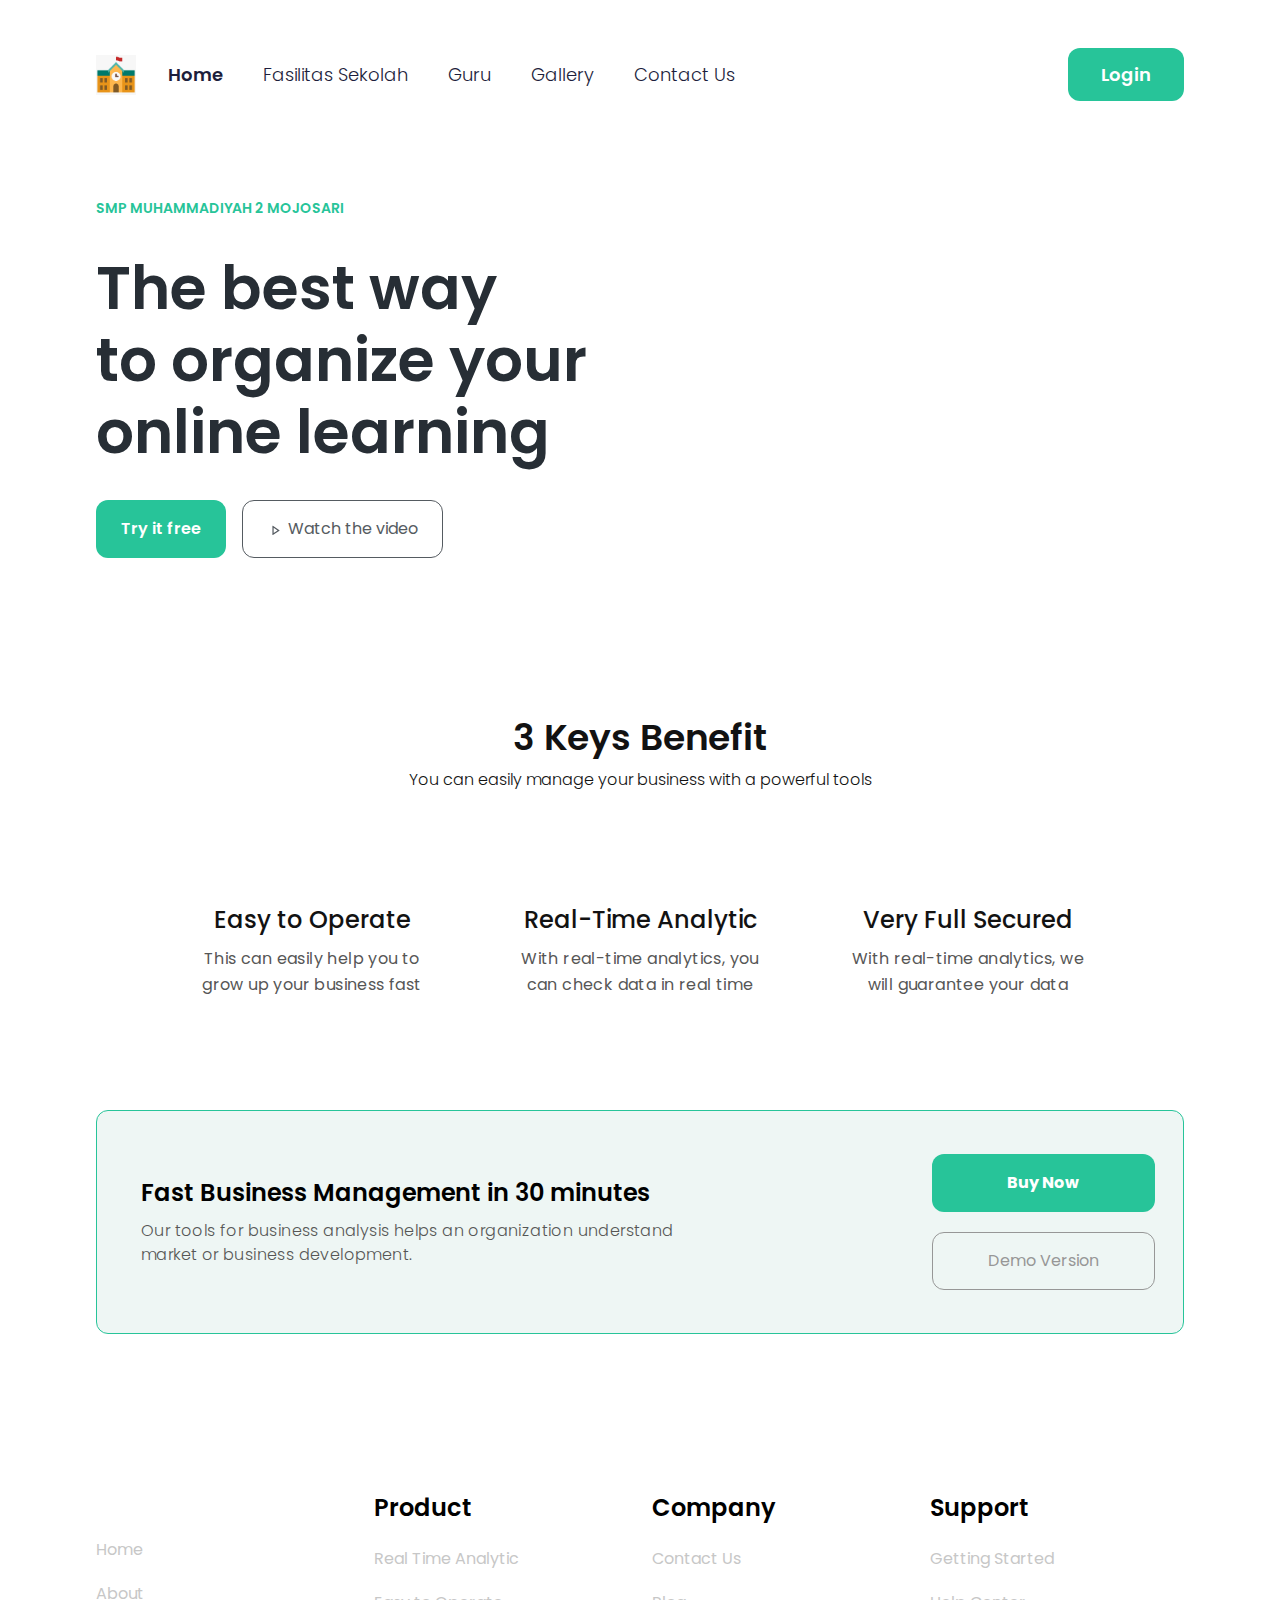
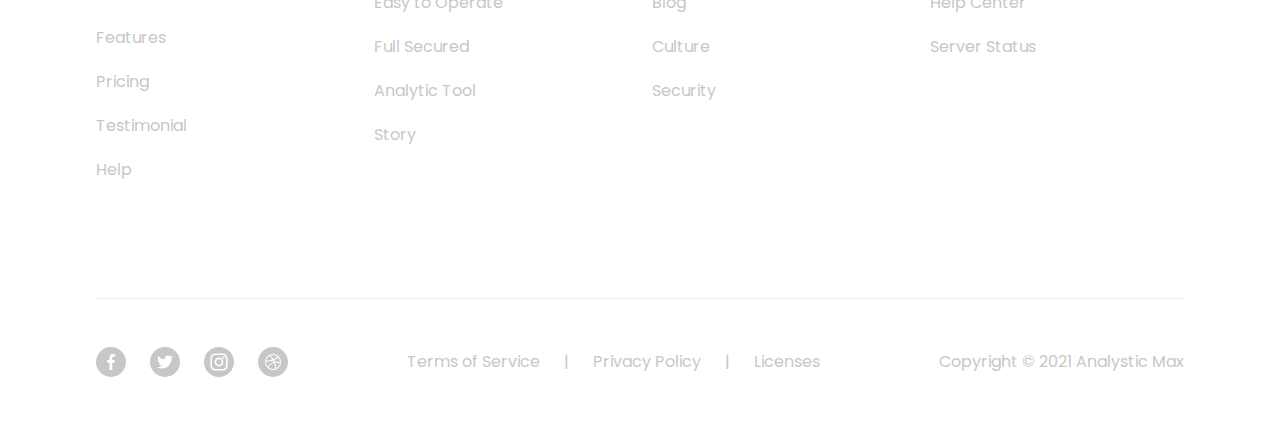
==== commit 874f07bd: "lot feature" ====
--- a/index.html
+++ b/index.html
@@ -205,7 +205,7 @@
                         <div class="modal-content bg-white border-0">
                             <div class="modal-header border-0" style="padding: 2rem; padding-bottom: 0">
                                 <a class="modal-title" id="targetModalLabel">
-                                    <img style="margin-top: 0.5rem" src="aset/4-42804_school-png-school-png-transparent-background-school-icon.png" alt="" />
+                                    <img style="margin-top: 0.5rem" height="30px" src="aset/4-42804_school-png-school-png-transparent-background-school-icon.png" alt="" />
                                 </a>
                                 <button type="button" class="btn-close" data-bs-dismiss="modal" aria-label="Close"></button>
                             </div>
@@ -215,22 +215,22 @@
                                         <a class="nav-link" href="index.html">Home</a>
                                     </li>
                                     <li class="nav-item">
-                                        <a class="nav-link" href="#">Feature</a>
+                                        <a class="nav-link" href="fasilitas.html">Fasilitas Sekolah</a>
                                     </li>
                                     <li class="nav-item">
-                                        <a class="nav-link" href="#">Pricing</a>
+                                        <a class="nav-link" href="guru.html">Guru</a>
                                     </li>
                                     <li class="nav-item">
-                                        <a class="nav-link" href="#">About Us</a>
+                                        <a class="nav-link" href="galeri.html">Gallery</a>
                                     </li>
                                     <li class="nav-item">
-                                        <a class="nav-link" href="#">Contact</a>
+                                        <a class="nav-link" href="contact.html">Contact Us</a>
                                     </li>
                                 </ul>
                             </div>
                             <div class="modal-footer border-0 gap-3" style="padding: 2rem; padding-top: 0.75rem">
-                                <button class="btn btn-default btn-no-fill">Log In</button>
-                                <button class="btn btn-fill text-white">Try Now</button>
+
+                                <a href=Login.html role="button" aria-pressed="true" class="btn btn-fill text-white">Login</a>
                             </div>
                         </div>
                     </div>
@@ -239,24 +239,23 @@
                 <div class="collapse navbar-collapse" id="navbarTogglerDemo">
                     <ul class="navbar-nav me-auto mt-2 mt-lg-0">
                         <li class="nav-item active">
-                            <a class="nav-link" href="#">Home</a>
+                            <a class="nav-link" href="index.html">Home</a>
                         </li>
                         <li class="nav-item">
-                            <a class="nav-link" href="#">Feature</a>
+                            <a class="nav-link" href="fasilitas.html">Fasilitas Sekolah</a>
                         </li>
                         <li class="nav-item">
-                            <a class="nav-link" href="#">Pricing</a>
+                            <a class="nav-link" href="guru.html">Guru</a>
                         </li>
                         <li class="nav-item">
-                            <a class="nav-link" href="#">About Us</a>
+                            <a class="nav-link" href="galeri.html">Gallery</a>
                         </li>
                         <li class="nav-item">
-                            <a class="nav-link" href="#">Contact</a>
+                            <a class="nav-link" href="contact.html">Contact Us</a>
                         </li>
                     </ul>
                     <div class="gap-3">
-                        <button class="btn btn-default btn-no-fill">Log In</button>
-                        <button class="btn btn-fill text-white">Try Now</button>
+                        <a href=Login.html role="button" aria-pressed="true" class="btn btn-fill text-white">Login</a>
                     </div>
                 </div>
             </nav>
@@ -265,7 +264,7 @@
                 <div class="mx-auto d-flex flex-lg-row flex-column hero">
                     <!-- Left Column -->
                     <div class="left-column d-flex flex-lg-grow-1 flex-column align-items-lg-start text-lg-start align-items-center text-center">
-                        <p class="text-caption">FREE 30 DAY TRIAL</p>
+                        <p class="text-caption">SMP MUHAMMADIYAH 2 MOJOSARI</p>
                         <h1 class="title-text-big">
                             The best way<br class="d-lg-block d-none" /> to organize your online learning
                         </h1>
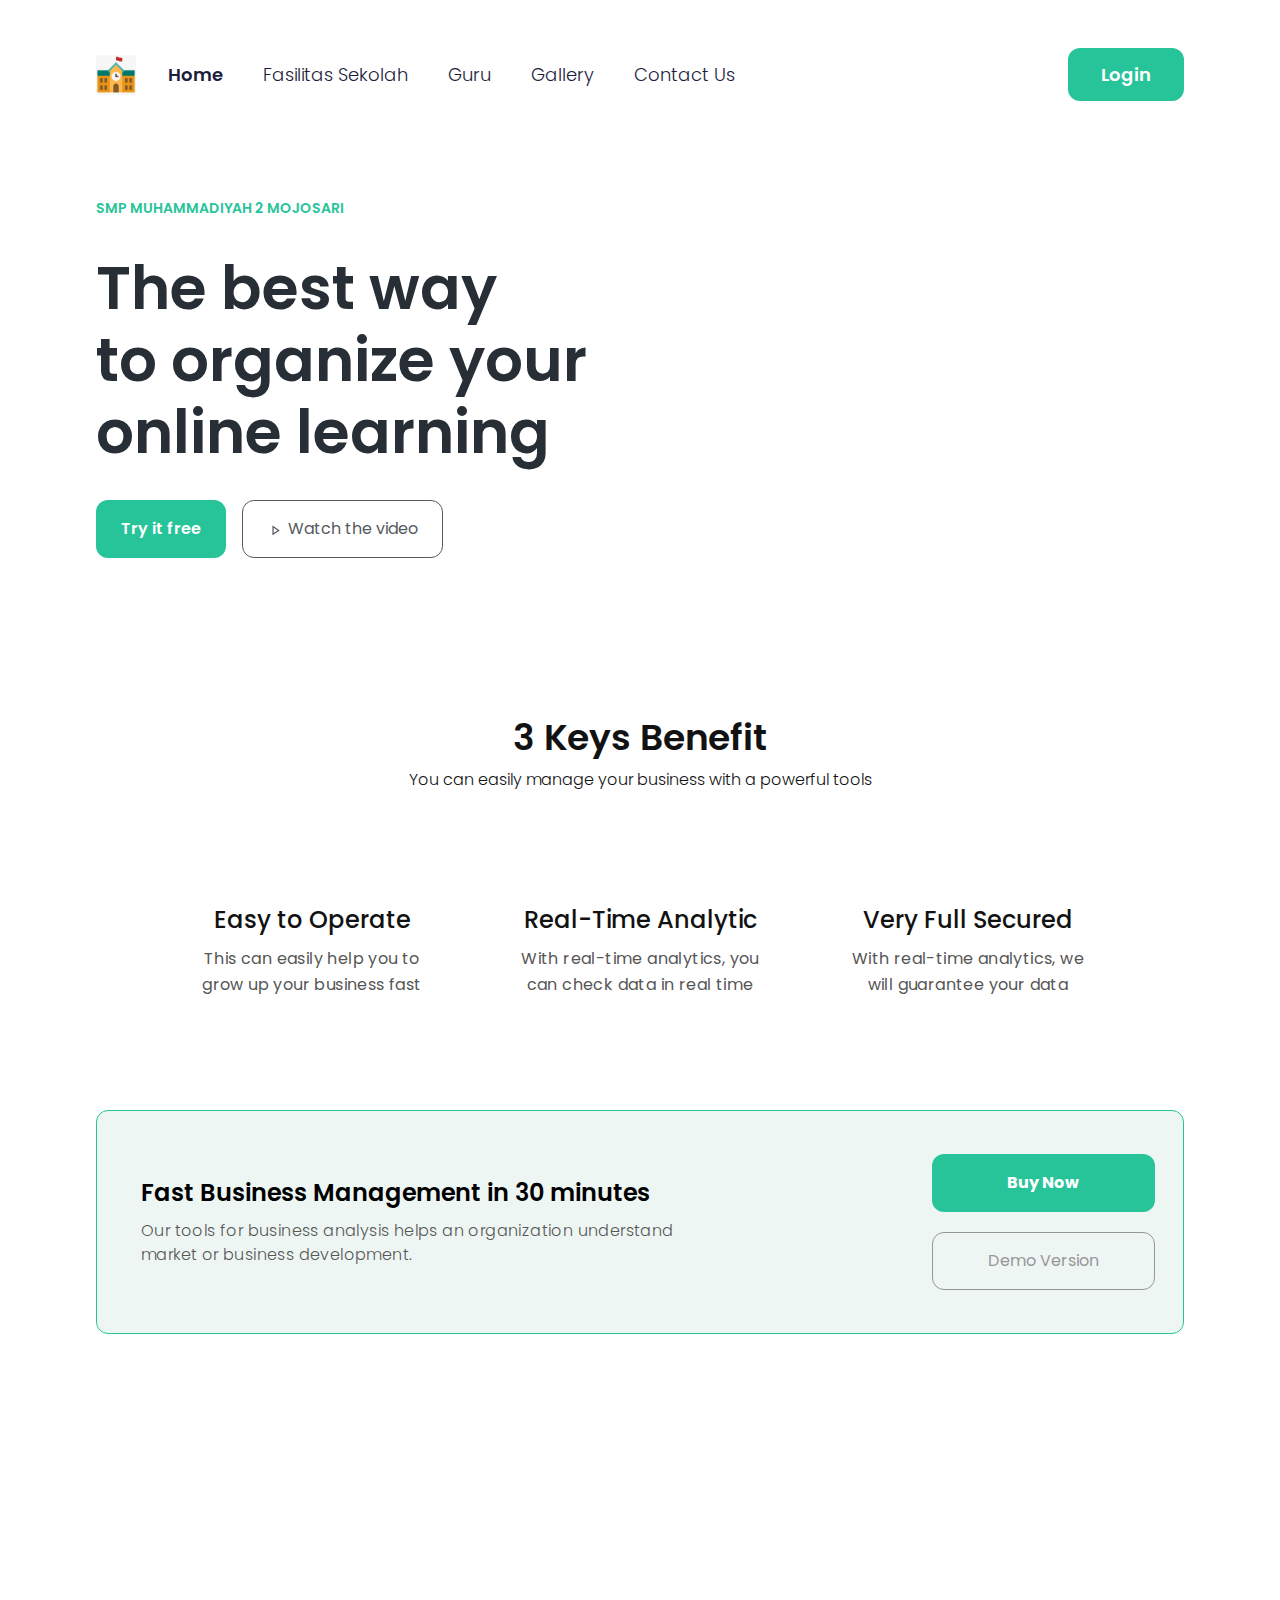
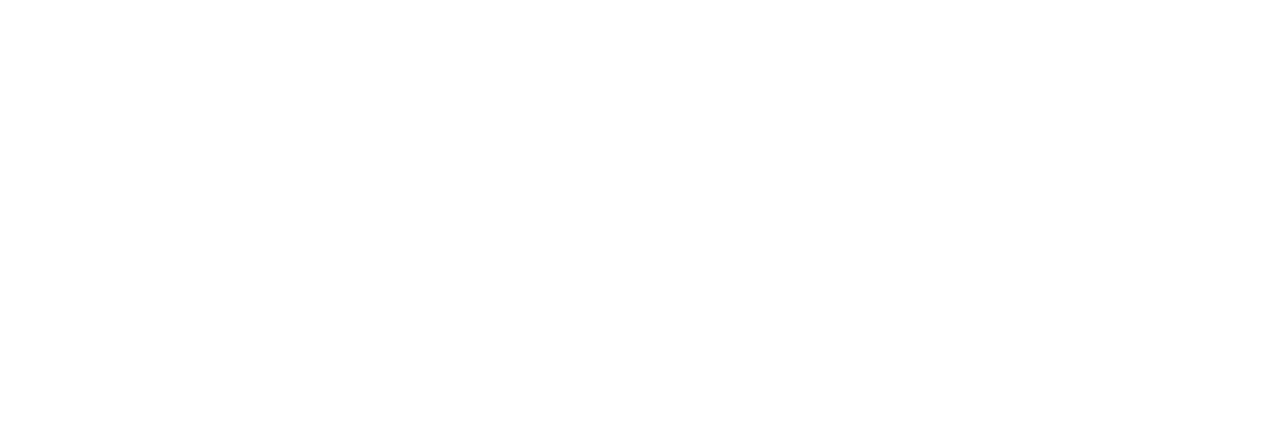
==== commit a6676e38: "new day" ====
--- a/index.html
+++ b/index.html
@@ -4,8 +4,9 @@
 <head>
     <meta charset="UTF-8" />
     <meta name="viewport" content="width=device-width, initial-scale=1.0" />
-    <title>PPDB SMKKU</title>
+    <title>SMP MUHAMMADIYAH 2 MOJOSARI</title>
     <link href="styledex.css" rel="stylesheet">
+    <link href="aos.css" rel="stylesheet">
 </head>
 
 <body>
@@ -202,14 +203,14 @@
 
                 <div class="modal-item modal fade" id="targetModal-item" tabindex="-1" role="dialog" aria-labelledby="targetModalLabel" aria-hidden="true">
                     <div class="modal-dialog" role="document">
-                        <div class="modal-content bg-white border-0">
+                        <div class="modal-content bg-white border-0" data-aos="fade-down">
                             <div class="modal-header border-0" style="padding: 2rem; padding-bottom: 0">
                                 <a class="modal-title" id="targetModalLabel">
                                     <img style="margin-top: 0.5rem" height="30px" src="aset/4-42804_school-png-school-png-transparent-background-school-icon.png" alt="" />
                                 </a>
                                 <button type="button" class="btn-close" data-bs-dismiss="modal" aria-label="Close"></button>
                             </div>
-                            <div class="modal-body" style="padding: 2rem; padding-top: 0; padding-bottom: 0">
+                            <div class="modal-body" style="padding: 2rem; padding-top: 0; padding-bottom: 0" data-aos="flip-left">
                                 <ul class="navbar-nav responsive me-auto mt-2 mt-lg-0">
                                     <li class="nav-item active">
                                         <a class="nav-link" href="index.html">Home</a>
@@ -286,7 +287,7 @@
                         </div>
                     </div>
                     <!-- Right Column -->
-                    <div class="right-column text-center d-flex justify-content-center pe-0">
+                    <div class="right-column text-center d-flex justify-content-center pe-0" data-aos="zoom-in-up">
                         <img id="img-fluid" class="h-auto mw-100" src="http://api.elements.buildwithangga.com/storage/files/2/assets/Header/Header2/Header-2-1.png" alt="" />
                     </div>
                 </div>
@@ -497,7 +498,7 @@
             <div class="card-block">
                 <div class="card">
                     <div class="d-flex flex-lg-row flex-column align-items-center">
-                        <div class="me-lg-3">
+                        <div class="me-lg-3" data-aos="flip-down">
                             <img src="http://api.elements.buildwithangga.com/storage/files/2/assets/Content/Content2/Content-2-1%20(1).png" alt="" />
                         </div>
                         <div class="flex-grow-1 text-lg-start text-center card-text">
@@ -604,7 +605,7 @@
             }
         </style>
 
-        <div class="footer-2-2 container-xxl mx-auto position-relative p-0" style="font-family: 'Poppins', sans-serif">
+        <div class="footer-2-2 container-xxl mx-auto position-relative p-0" style="font-family: 'Poppins', sans-serif" data-aos="fade-down" data-aos-id="super-duper">
             <div class="list-footer">
                 <div class="row gap-md-0 gap-3">
                     <div class="col-lg-3 col-md-6">
@@ -761,7 +762,7 @@
                         <a href="" class="footer-link" style="text-decoration: none">Licenses</a>
                     </nav>
                     <nav class="d-flex flex-lg-row flex-column align-items-center justify-content-center">
-                        <p style="margin: 0">Copyright © 2021 Analystic Max</p>
+                        <p style="margin: 0">Copyright © 2022 Live C0ding Aslab</p>
                     </nav>
                 </div>
             </div>
@@ -769,6 +770,26 @@
     </section>
     <script src="function.js">
     </script>
+    <script src="aos.js">
+    </script>
+    <script>
+        document.querySelector('html').classList.remove('no-js');
+        if (!window.Cypress) {
+            const scrollCounter = document.querySelector('.js-scroll-counter');
+
+            AOS.init({
+                mirror: true
+            });
+
+            document.addEventListener('aos:in', function(e) {
+                console.log('in!', e.detail);
+            });
+
+            window.addEventListener('scroll', function() {
+                scrollCounter.innerHTML = window.pageYOffset;
+            });
+        }
+    </script>
 </body>
 
 </html>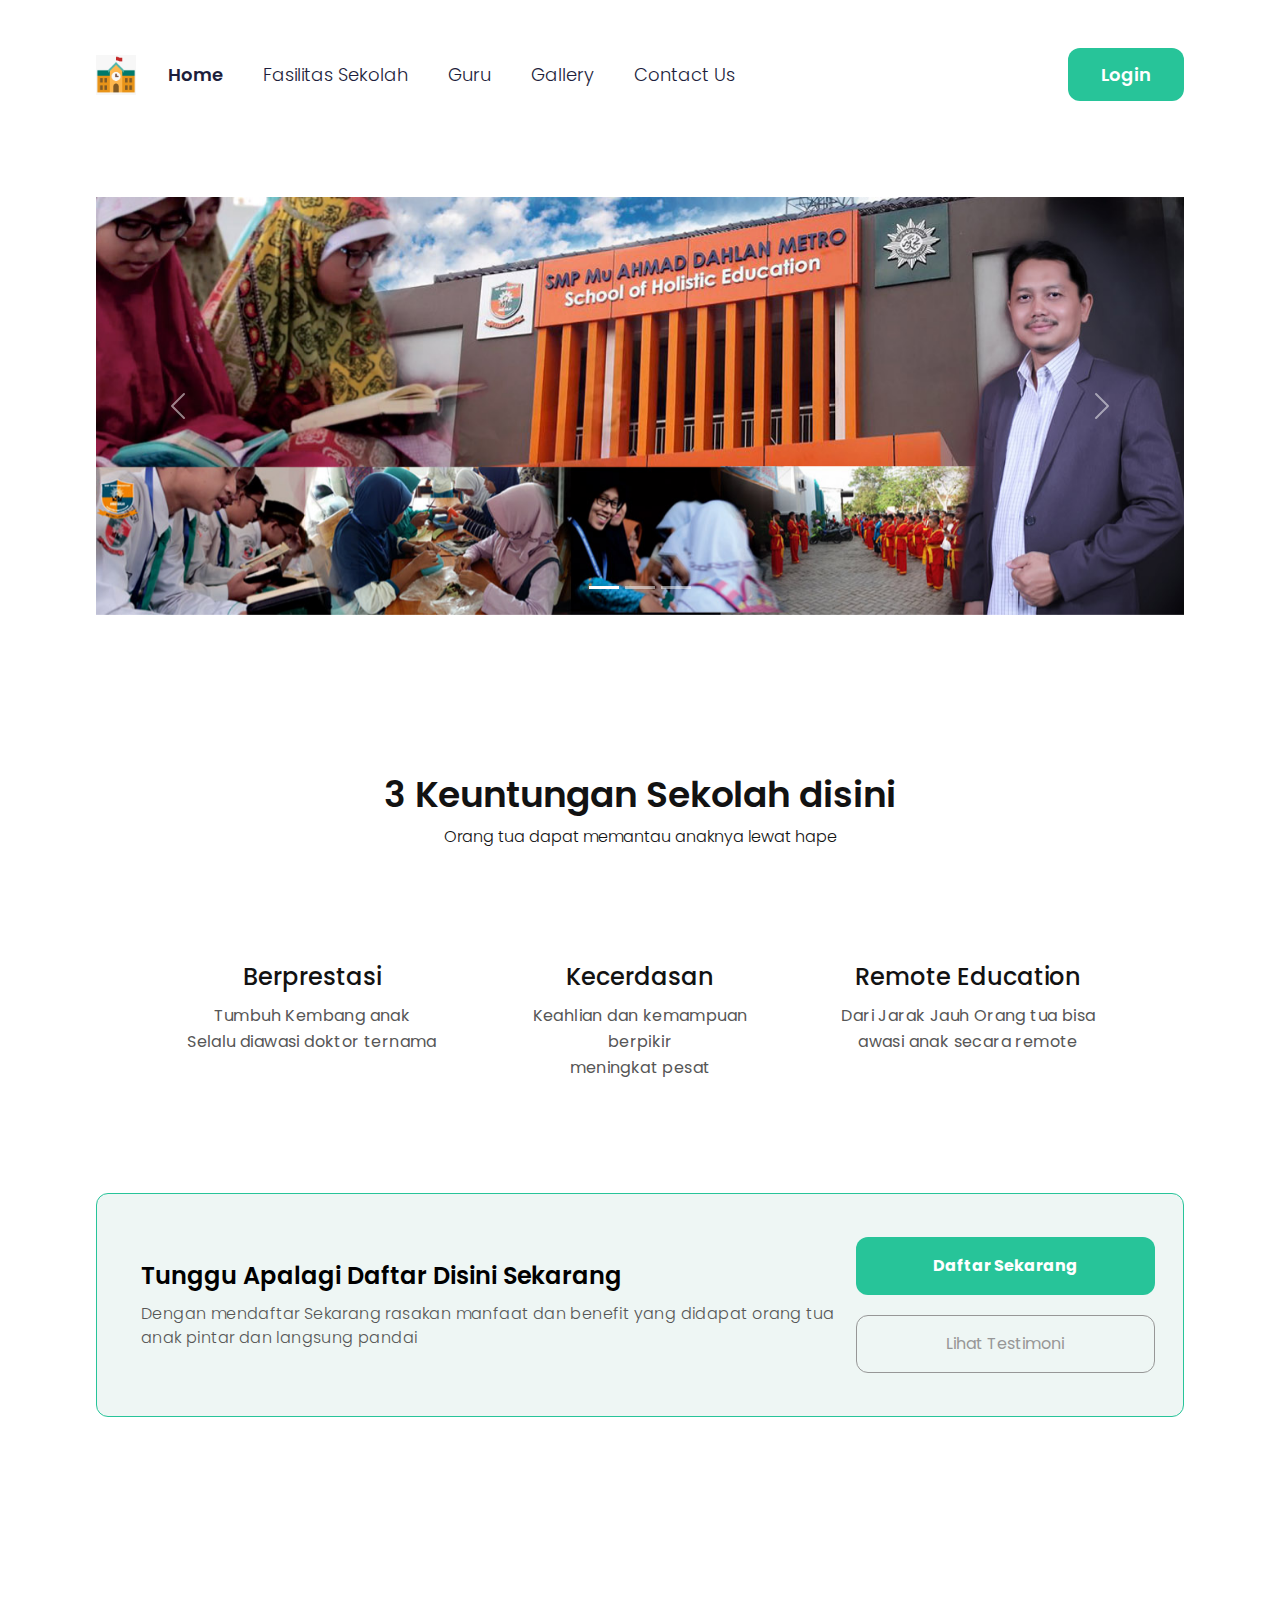
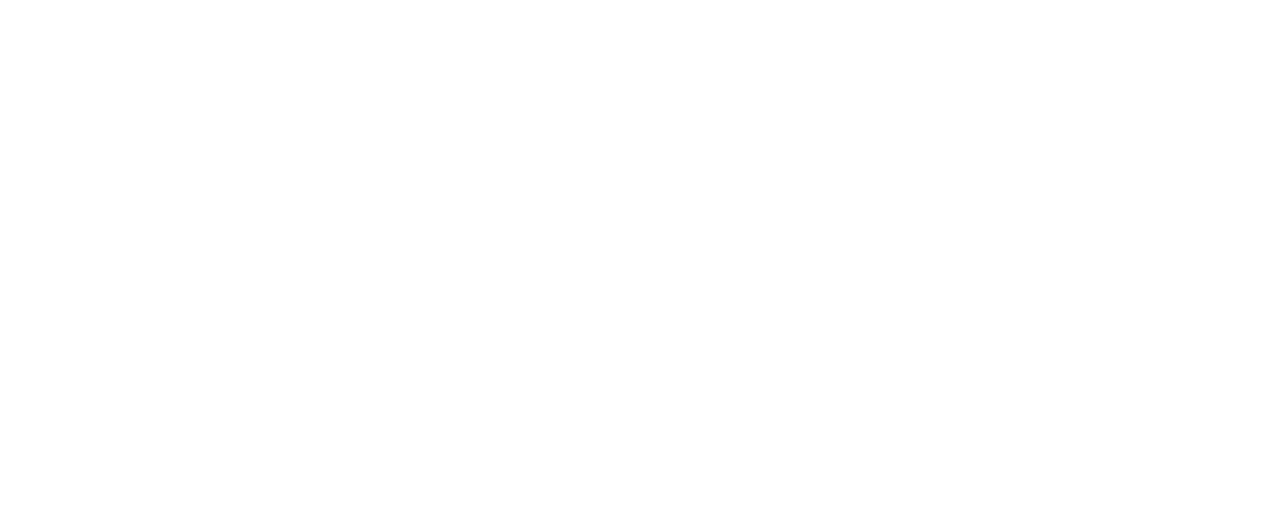
==== commit 524831e1: "Banyak Tambahan" ====
--- a/index.html
+++ b/index.html
@@ -7,6 +7,7 @@
     <title>SMP MUHAMMADIYAH 2 MOJOSARI</title>
     <link href="styledex.css" rel="stylesheet">
     <link href="aos.css" rel="stylesheet">
+    <link rel="shortcut icon" href="favicon.ico">
 </head>
 
 <body>
@@ -263,32 +264,31 @@
 
             <div>
                 <div class="mx-auto d-flex flex-lg-row flex-column hero">
-                    <!-- Left Column -->
-                    <div class="left-column d-flex flex-lg-grow-1 flex-column align-items-lg-start text-lg-start align-items-center text-center">
-                        <p class="text-caption">SMP MUHAMMADIYAH 2 MOJOSARI</p>
-                        <h1 class="title-text-big">
-                            The best way<br class="d-lg-block d-none" /> to organize your online learning
-                        </h1>
-                        <div class="d-flex flex-sm-row flex-column align-items-center mx-lg-0 mx-auto justify-content-center gap-3">
-                            <button class="btn d-inline-flex mb-md-0 btn-try text-white">
-                                Try it free
-                            </button>
-                            <button class="btn btn-outline">
-                                <div class="d-flex align-items-center">
-                                    <svg class="me-2" width="13" height="12" viewBox="0 0 13 13" fill="none"
-                                        xmlns="http://www.w3.org/2000/svg">
-                                        <path
-                                            d="M10.9293 7.99988L6.66668 5.15788V10.8419L10.9293 7.99988ZM12.9173 8.27722L5.85134 12.9879C5.80115 13.0213 5.74283 13.0404 5.6826 13.0433C5.62238 13.0462 5.5625 13.0327 5.50934 13.0042C5.45619 12.9758 5.41175 12.9334 5.38075 12.8817C5.34976 12.83 5.33337 12.7708 5.33334 12.7105V3.28922C5.33337 3.22892 5.34976 3.16976 5.38075 3.11804C5.41175 3.06633 5.45619 3.02398 5.50934 2.99552C5.5625 2.96706 5.62238 2.95355 5.6826 2.95644C5.74283 2.95932 5.80115 2.97848 5.85134 3.01188L12.9173 7.72255C12.963 7.75299 13.0004 7.79423 13.0263 7.84261C13.0522 7.89099 13.0658 7.94501 13.0658 7.99988C13.0658 8.05475 13.0522 8.10878 13.0263 8.15716C13.0004 8.20553 12.963 8.24678 12.9173 8.27722Z"
-                                            fill="#555B61" />
-                                    </svg>
-                                    Watch the video
-                                </div>
-                            </button>
-                        </div>
-                    </div>
-                    <!-- Right Column -->
-                    <div class="right-column text-center d-flex justify-content-center pe-0" data-aos="zoom-in-up">
-                        <img id="img-fluid" class="h-auto mw-100" src="http://api.elements.buildwithangga.com/storage/files/2/assets/Header/Header2/Header-2-1.png" alt="" />
+                    <div id="carouselExampleIndicators" class="carousel slide" data-bs-ride="carousel">
+                        <div class="carousel-indicators">
+                            <button type="button" data-bs-target="#carouselExampleIndicators" data-bs-slide-to="0" class="active" aria-current="true" aria-label="Slide 1"></button>
+                            <button type="button" data-bs-target="#carouselExampleIndicators" data-bs-slide-to="1" aria-label="Slide 2"></button>
+                            <button type="button" data-bs-target="#carouselExampleIndicators" data-bs-slide-to="2" aria-label="Slide 3"></button>
+                        </div>
+                        <div class="carousel-inner">
+                            <div class="carousel-item active">
+                                <img src="aset/cr1.jpeg" class="d-block w-100" alt="...">
+                            </div>
+                            <div class="carousel-item">
+                                <img src="aset/cr2.png" class="d-block w-100" alt="...">
+                            </div>
+                            <div class="carousel-item">
+                                <img src="aset/cr3.jpeg" class="d-block w-100" alt="...">
+                            </div>
+                        </div>
+                        <button class="carousel-control-prev" type="button" data-bs-target="#carouselExampleIndicators" data-bs-slide="prev">
+                            <span class="carousel-control-prev-icon" aria-hidden="true"></span>
+                            <span class="visually-hidden">Previous</span>
+                        </button>
+                        <button class="carousel-control-next" type="button" data-bs-target="#carouselExampleIndicators" data-bs-slide="next">
+                            <span class="carousel-control-next-icon" aria-hidden="true"></span>
+                            <span class="visually-hidden">Next</span>
+                        </button>
                     </div>
                 </div>
             </div>
@@ -457,9 +457,9 @@
         </style>
         <div class="content-2-2 container-xxl mx-auto p-0  position-relative" style="font-family: 'Poppins', sans-serif">
             <div class="text-center title-text">
-                <h1 class="text-title">3 Keys Benefit</h1>
+                <h1 class="text-title">3 Keuntungan Sekolah disini</h1>
                 <p class="text-caption" style="margin-left: 3rem; margin-right: 3rem">
-                    You can easily manage your business with a powerful tools
+                    Orang tua dapat memantau anaknya lewat hape
                 </p>
             </div>
 
@@ -469,27 +469,26 @@
                         <div class="icon">
                             <img src="http://api.elements.buildwithangga.com/storage/files/2/assets/Content/Content2/Content-2-5.png" alt="" />
                         </div>
-                        <h3 class="icon-title">Easy to Operate</h3>
+                        <h3 class="icon-title">Berprestasi</h3>
                         <p class="icon-caption">
-                            This can easily help you to<br /> grow up your business fast
+                            Tumbuh Kembang anak<br /> Selalu diawasi doktor ternama
                         </p>
                     </div>
                     <div class="col-lg-4 column">
                         <div class="icon">
                             <img src="http://api.elements.buildwithangga.com/storage/files/2/assets/Content/Content2/Content-2-6.png" alt="" />
                         </div>
-                        <h3 class="icon-title">Real-Time Analytic</h3>
-                        <p class="icon-caption">
-                            With real-time analytics, you<br /> can check data in real time
+                        <h3 class="icon-title">Kecerdasan</h3>
+                        <p class="icon-caption">Keahlian dan kemampuan berpikir<br /> meningkat pesat
                         </p>
                     </div>
                     <div class="col-lg-4 column">
                         <div class="icon">
                             <img src="http://api.elements.buildwithangga.com/storage/files/2/assets/Content/Content2/Content-2-7.png" alt="" />
                         </div>
-                        <h3 class="icon-title">Very Full Secured</h3>
+                        <h3 class="icon-title">Remote Education</h3>
                         <p class="icon-caption">
-                            With real-time analytics, we<br /> will guarantee your data
+                            Dari Jarak Jauh Orang tua bisa<br /> awasi anak secara remote
                         </p>
                     </div>
                 </div>
@@ -503,16 +502,14 @@
                         </div>
                         <div class="flex-grow-1 text-lg-start text-center card-text">
                             <h3 class="card-title">
-                                Fast Business Management in 30 minutes
-                            </h3>
+                                Tunggu Apalagi Daftar Disini Sekarang </h3>
                             <p class="card-caption">
-                                Our tools for business analysis helps an organization understand
-                                <br class="d-none d-lg-block" /> market or business development.
+                                Dengan mendaftar Sekarang rasakan manfaat dan benefit yang didapat orang tua <br class="d-none d-lg-block" /> anak pintar dan langsung pandai
                             </p>
                         </div>
                         <div class="card-btn-space">
-                            <button class="btn btn-card text-white">Buy Now</button>
-                            <button class="btn btn-outline">Demo Version</button>
+                            <button class="btn btn-card text-white">Daftar Sekarang</button>
+                            <button class="btn btn-outline">Lihat Testimoni</button>
                         </div>
                     </div>
                 </div>
@@ -611,7 +608,7 @@
                     <div class="col-lg-3 col-md-6">
                         <div class="">
                             <div class="list-space">
-                                <img src="http://api.elements.buildwithangga.com/storage/files/2/assets/Header/Header2/Header-2-5.png" alt="" />
+                                <img style="margin-top: 0.5rem" height="30px" src="aset/4-42804_school-png-school-png-transparent-background-school-icon.png" alt="" />
                             </div>
                             <nav class="list-unstyled">
                                 <li class="list-space">
